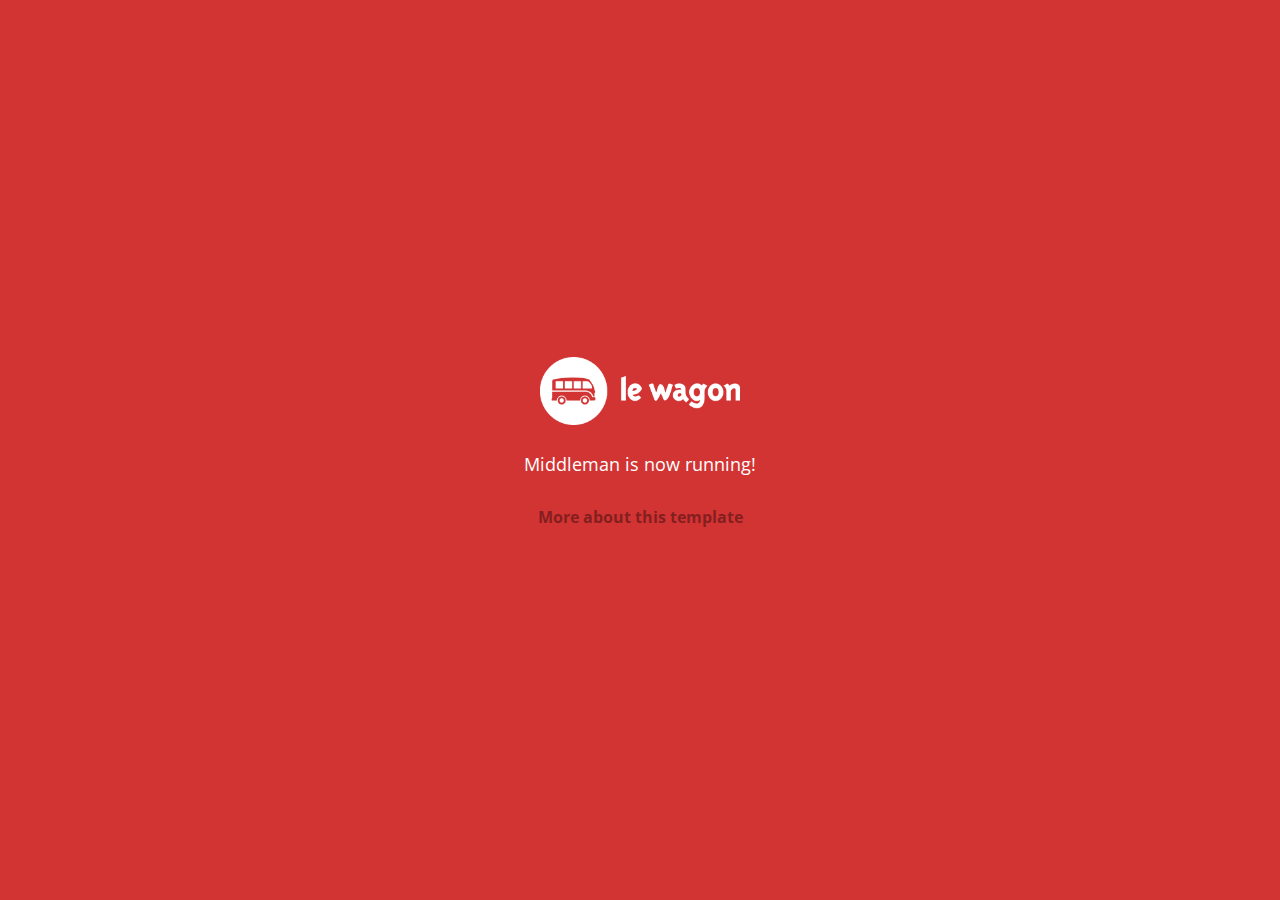
==== index.html @ 51706ca4 "Automated commit at 2018-02-12 03:40:46 UTC by middleman-deploy 2.0.0-alpha" ====
<!doctype html>
<html>
  <head>
    <meta charset="utf-8">
    <meta http-equiv="x-ua-compatible" content="ie=edge">
    <meta name="viewport"
          content="width=device-width, initial-scale=1, shrink-to-fit=no">
    <!-- Use the title from a page's frontmatter if it has one -->
    <title>Le Wagon - Middleman</title>
    <link href="stylesheets/application-3c48b980.css" rel="stylesheet" />
    <script src="javascripts/application-93de88c9.js"></script>
    <link href="images/favicon-f15af148.png" rel="icon" type="image/png" />
  </head>
  <body>
    <div id="home">
  <div class="home-content">
    <img src="images/logo-acc9c0ec.png" width="200" alt="Logo" />
    <p>
      Middleman is now running!
    </p>
    <p class="about">
      <a href="about.html">More about this template</a>
    </p>
  </div>
</div>

  </body>
</html>
---- stylesheets/application-3c48b980.css ----
@import url("https://fonts.googleapis.com/css?family=Open+Sans:400,300,700|Raleway:400,100,300,700,500");/*!
 * Bootstrap v3.3.7 (http://getbootstrap.com)
 * Copyright 2011-2016 Twitter, Inc.
 * Licensed under MIT (https://github.com/twbs/bootstrap/blob/master/LICENSE)
 *//*! normalize.css v3.0.3 | MIT License | github.com/necolas/normalize.css */html{font-family:sans-serif;-ms-text-size-adjust:100%;-webkit-text-size-adjust:100%}body{margin:0}article,aside,details,figcaption,figure,footer,header,hgroup,main,menu,nav,section,summary{display:block}audio,canvas,progress,video{display:inline-block;vertical-align:baseline}audio:not([controls]){display:none;height:0}[hidden],template{display:none}a{background-color:transparent}a:active,a:hover{outline:0}abbr[title]{border-bottom:1px dotted}b,strong{font-weight:bold}dfn{font-style:italic}h1{font-size:2em;margin:0.67em 0}mark{background:#ff0;color:#000}small{font-size:80%}sub,sup{font-size:75%;line-height:0;position:relative;vertical-align:baseline}sup{top:-0.5em}sub{bottom:-0.25em}img{border:0}svg:not(:root){overflow:hidden}figure{margin:1em 40px}hr{-webkit-box-sizing:content-box;box-sizing:content-box;height:0}pre{overflow:auto}code,kbd,pre,samp{font-family:monospace, monospace;font-size:1em}button,input,optgroup,select,textarea{color:inherit;font:inherit;margin:0}button{overflow:visible}button,select{text-transform:none}button,html input[type="button"],input[type="reset"],input[type="submit"]{-webkit-appearance:button;cursor:pointer}button[disabled],html input[disabled]{cursor:default}button::-moz-focus-inner,input::-moz-focus-inner{border:0;padding:0}input{line-height:normal}input[type="checkbox"],input[type="radio"]{-webkit-box-sizing:border-box;box-sizing:border-box;padding:0}input[type="number"]::-webkit-inner-spin-button,input[type="number"]::-webkit-outer-spin-button{height:auto}input[type="search"]{-webkit-appearance:textfield;-webkit-box-sizing:content-box;box-sizing:content-box}input[type="search"]::-webkit-search-cancel-button,input[type="search"]::-webkit-search-decoration{-webkit-appearance:none}fieldset{border:1px solid #c0c0c0;margin:0 2px;padding:0.35em 0.625em 0.75em}legend{border:0;padding:0}textarea{overflow:auto}optgroup{font-weight:bold}table{border-collapse:collapse;border-spacing:0}td,th{padding:0}/*! Source: https://github.com/h5bp/html5-boilerplate/blob/master/src/css/main.css */@media print{*,*:before,*:after{background:transparent !important;color:#000 !important;-webkit-box-shadow:none !important;box-shadow:none !important;text-shadow:none !important}a,a:visited{text-decoration:underline}a[href]:after{content:" (" attr(href) ")"}abbr[title]:after{content:" (" attr(title) ")"}a[href^="#"]:after,a[href^="javascript:"]:after{content:""}pre,blockquote{border:1px solid #999;page-break-inside:avoid}thead{display:table-header-group}tr,img{page-break-inside:avoid}img{max-width:100% !important}p,h2,h3{orphans:3;widows:3}h2,h3{page-break-after:avoid}.navbar{display:none}.btn>.caret,.dropup>.btn>.caret{border-top-color:#000 !important}.label{border:1px solid #000}.table{border-collapse:collapse !important}.table td,.table th{background-color:#fff !important}.table-bordered th,.table-bordered td{border:1px solid #ddd !important}}@font-face{font-family:'Glyphicons Halflings';src:url("../assets/bootstrap/glyphicons-halflings-regular-86b6f62b.eot");src:url("../assets/bootstrap/glyphicons-halflings-regular-86b6f62b.eot?#iefix") format("embedded-opentype"),url("../assets/bootstrap/glyphicons-halflings-regular-ca35b697.woff2") format("woff2"),url("../assets/bootstrap/glyphicons-halflings-regular-278e49a8.woff") format("woff"),url("../assets/bootstrap/glyphicons-halflings-regular-44bc1850.ttf") format("truetype"),url("../assets/bootstrap/glyphicons-halflings-regular-de51a849.svg#glyphicons_halflingsregular") format("svg")}.glyphicon{position:relative;top:1px;display:inline-block;font-family:'Glyphicons Halflings';font-style:normal;font-weight:normal;line-height:1;-webkit-font-smoothing:antialiased;-moz-osx-font-smoothing:grayscale}.glyphicon-asterisk:before{content:"\002a"}.glyphicon-plus:before{content:"\002b"}.glyphicon-euro:before,.glyphicon-eur:before{content:"\20ac"}.glyphicon-minus:before{content:"\2212"}.glyphicon-cloud:before{content:"\2601"}.glyphicon-envelope:before{content:"\2709"}.glyphicon-pencil:before{content:"\270f"}.glyphicon-glass:before{content:"\e001"}.glyphicon-music:before{content:"\e002"}.glyphicon-search:before{content:"\e003"}.glyphicon-heart:before{content:"\e005"}.glyphicon-star:before{content:"\e006"}.glyphicon-star-empty:before{content:"\e007"}.glyphicon-user:before{content:"\e008"}.glyphicon-film:before{content:"\e009"}.glyphicon-th-large:before{content:"\e010"}.glyphicon-th:before{content:"\e011"}.glyphicon-th-list:before{content:"\e012"}.glyphicon-ok:before{content:"\e013"}.glyphicon-remove:before{content:"\e014"}.glyphicon-zoom-in:before{content:"\e015"}.glyphicon-zoom-out:before{content:"\e016"}.glyphicon-off:before{content:"\e017"}.glyphicon-signal:before{content:"\e018"}.glyphicon-cog:before{content:"\e019"}.glyphicon-trash:before{content:"\e020"}.glyphicon-home:before{content:"\e021"}.glyphicon-file:before{content:"\e022"}.glyphicon-time:before{content:"\e023"}.glyphicon-road:before{content:"\e024"}.glyphicon-download-alt:before{content:"\e025"}.glyphicon-download:before{content:"\e026"}.glyphicon-upload:before{content:"\e027"}.glyphicon-inbox:before{content:"\e028"}.glyphicon-play-circle:before{content:"\e029"}.glyphicon-repeat:before{content:"\e030"}.glyphicon-refresh:before{content:"\e031"}.glyphicon-list-alt:before{content:"\e032"}.glyphicon-lock:before{content:"\e033"}.glyphicon-flag:before{content:"\e034"}.glyphicon-headphones:before{content:"\e035"}.glyphicon-volume-off:before{content:"\e036"}.glyphicon-volume-down:before{content:"\e037"}.glyphicon-volume-up:before{content:"\e038"}.glyphicon-qrcode:before{content:"\e039"}.glyphicon-barcode:before{content:"\e040"}.glyphicon-tag:before{content:"\e041"}.glyphicon-tags:before{content:"\e042"}.glyphicon-book:before{content:"\e043"}.glyphicon-bookmark:before{content:"\e044"}.glyphicon-print:before{content:"\e045"}.glyphicon-camera:before{content:"\e046"}.glyphicon-font:before{content:"\e047"}.glyphicon-bold:before{content:"\e048"}.glyphicon-italic:before{content:"\e049"}.glyphicon-text-height:before{content:"\e050"}.glyphicon-text-width:before{content:"\e051"}.glyphicon-align-left:before{content:"\e052"}.glyphicon-align-center:before{content:"\e053"}.glyphicon-align-right:before{content:"\e054"}.glyphicon-align-justify:before{content:"\e055"}.glyphicon-list:before{content:"\e056"}.glyphicon-indent-left:before{content:"\e057"}.glyphicon-indent-right:before{content:"\e058"}.glyphicon-facetime-video:before{content:"\e059"}.glyphicon-picture:before{content:"\e060"}.glyphicon-map-marker:before{content:"\e062"}.glyphicon-adjust:before{content:"\e063"}.glyphicon-tint:before{content:"\e064"}.glyphicon-edit:before{content:"\e065"}.glyphicon-share:before{content:"\e066"}.glyphicon-check:before{content:"\e067"}.glyphicon-move:before{content:"\e068"}.glyphicon-step-backward:before{content:"\e069"}.glyphicon-fast-backward:before{content:"\e070"}.glyphicon-backward:before{content:"\e071"}.glyphicon-play:before{content:"\e072"}.glyphicon-pause:before{content:"\e073"}.glyphicon-stop:before{content:"\e074"}.glyphicon-forward:before{content:"\e075"}.glyphicon-fast-forward:before{content:"\e076"}.glyphicon-step-forward:before{content:"\e077"}.glyphicon-eject:before{content:"\e078"}.glyphicon-chevron-left:before{content:"\e079"}.glyphicon-chevron-right:before{content:"\e080"}.glyphicon-plus-sign:before{content:"\e081"}.glyphicon-minus-sign:before{content:"\e082"}.glyphicon-remove-sign:before{content:"\e083"}.glyphicon-ok-sign:before{content:"\e084"}.glyphicon-question-sign:before{content:"\e085"}.glyphicon-info-sign:before{content:"\e086"}.glyphicon-screenshot:before{content:"\e087"}.glyphicon-remove-circle:before{content:"\e088"}.glyphicon-ok-circle:before{content:"\e089"}.glyphicon-ban-circle:before{content:"\e090"}.glyphicon-arrow-left:before{content:"\e091"}.glyphicon-arrow-right:before{content:"\e092"}.glyphicon-arrow-up:before{content:"\e093"}.glyphicon-arrow-down:before{content:"\e094"}.glyphicon-share-alt:before{content:"\e095"}.glyphicon-resize-full:before{content:"\e096"}.glyphicon-resize-small:before{content:"\e097"}.glyphicon-exclamation-sign:before{content:"\e101"}.glyphicon-gift:before{content:"\e102"}.glyphicon-leaf:before{content:"\e103"}.glyphicon-fire:before{content:"\e104"}.glyphicon-eye-open:before{content:"\e105"}.glyphicon-eye-close:before{content:"\e106"}.glyphicon-warning-sign:before{content:"\e107"}.glyphicon-plane:before{content:"\e108"}.glyphicon-calendar:before{content:"\e109"}.glyphicon-random:before{content:"\e110"}.glyphicon-comment:before{content:"\e111"}.glyphicon-magnet:before{content:"\e112"}.glyphicon-chevron-up:before{content:"\e113"}.glyphicon-chevron-down:before{content:"\e114"}.glyphicon-retweet:before{content:"\e115"}.glyphicon-shopping-cart:before{content:"\e116"}.glyphicon-folder-close:before{content:"\e117"}.glyphicon-folder-open:before{content:"\e118"}.glyphicon-resize-vertical:before{content:"\e119"}.glyphicon-resize-horizontal:before{content:"\e120"}.glyphicon-hdd:before{content:"\e121"}.glyphicon-bullhorn:before{content:"\e122"}.glyphicon-bell:before{content:"\e123"}.glyphicon-certificate:before{content:"\e124"}.glyphicon-thumbs-up:before{content:"\e125"}.glyphicon-thumbs-down:before{content:"\e126"}.glyphicon-hand-right:before{content:"\e127"}.glyphicon-hand-left:before{content:"\e128"}.glyphicon-hand-up:before{content:"\e129"}.glyphicon-hand-down:before{content:"\e130"}.glyphicon-circle-arrow-right:before{content:"\e131"}.glyphicon-circle-arrow-left:before{content:"\e132"}.glyphicon-circle-arrow-up:before{content:"\e133"}.glyphicon-circle-arrow-down:before{content:"\e134"}.glyphicon-globe:before{content:"\e135"}.glyphicon-wrench:before{content:"\e136"}.glyphicon-tasks:before{content:"\e137"}.glyphicon-filter:before{content:"\e138"}.glyphicon-briefcase:before{content:"\e139"}.glyphicon-fullscreen:before{content:"\e140"}.glyphicon-dashboard:before{content:"\e141"}.glyphicon-paperclip:before{content:"\e142"}.glyphicon-heart-empty:before{content:"\e143"}.glyphicon-link:before{content:"\e144"}.glyphicon-phone:before{content:"\e145"}.glyphicon-pushpin:before{content:"\e146"}.glyphicon-usd:before{content:"\e148"}.glyphicon-gbp:before{content:"\e149"}.glyphicon-sort:before{content:"\e150"}.glyphicon-sort-by-alphabet:before{content:"\e151"}.glyphicon-sort-by-alphabet-alt:before{content:"\e152"}.glyphicon-sort-by-order:before{content:"\e153"}.glyphicon-sort-by-order-alt:before{content:"\e154"}.glyphicon-sort-by-attributes:before{content:"\e155"}.glyphicon-sort-by-attributes-alt:before{content:"\e156"}.glyphicon-unchecked:before{content:"\e157"}.glyphicon-expand:before{content:"\e158"}.glyphicon-collapse-down:before{content:"\e159"}.glyphicon-collapse-up:before{content:"\e160"}.glyphicon-log-in:before{content:"\e161"}.glyphicon-flash:before{content:"\e162"}.glyphicon-log-out:before{content:"\e163"}.glyphicon-new-window:before{content:"\e164"}.glyphicon-record:before{content:"\e165"}.glyphicon-save:before{content:"\e166"}.glyphicon-open:before{content:"\e167"}.glyphicon-saved:before{content:"\e168"}.glyphicon-import:before{content:"\e169"}.glyphicon-export:before{content:"\e170"}.glyphicon-send:before{content:"\e171"}.glyphicon-floppy-disk:before{content:"\e172"}.glyphicon-floppy-saved:before{content:"\e173"}.glyphicon-floppy-remove:before{content:"\e174"}.glyphicon-floppy-save:before{content:"\e175"}.glyphicon-floppy-open:before{content:"\e176"}.glyphicon-credit-card:before{content:"\e177"}.glyphicon-transfer:before{content:"\e178"}.glyphicon-cutlery:before{content:"\e179"}.glyphicon-header:before{content:"\e180"}.glyphicon-compressed:before{content:"\e181"}.glyphicon-earphone:before{content:"\e182"}.glyphicon-phone-alt:before{content:"\e183"}.glyphicon-tower:before{content:"\e184"}.glyphicon-stats:before{content:"\e185"}.glyphicon-sd-video:before{content:"\e186"}.glyphicon-hd-video:before{content:"\e187"}.glyphicon-subtitles:before{content:"\e188"}.glyphicon-sound-stereo:before{content:"\e189"}.glyphicon-sound-dolby:before{content:"\e190"}.glyphicon-sound-5-1:before{content:"\e191"}.glyphicon-sound-6-1:before{content:"\e192"}.glyphicon-sound-7-1:before{content:"\e193"}.glyphicon-copyright-mark:before{content:"\e194"}.glyphicon-registration-mark:before{content:"\e195"}.glyphicon-cloud-download:before{content:"\e197"}.glyphicon-cloud-upload:before{content:"\e198"}.glyphicon-tree-conifer:before{content:"\e199"}.glyphicon-tree-deciduous:before{content:"\e200"}.glyphicon-cd:before{content:"\e201"}.glyphicon-save-file:before{content:"\e202"}.glyphicon-open-file:before{content:"\e203"}.glyphicon-level-up:before{content:"\e204"}.glyphicon-copy:before{content:"\e205"}.glyphicon-paste:before{content:"\e206"}.glyphicon-alert:before{content:"\e209"}.glyphicon-equalizer:before{content:"\e210"}.glyphicon-king:before{content:"\e211"}.glyphicon-queen:before{content:"\e212"}.glyphicon-pawn:before{content:"\e213"}.glyphicon-bishop:before{content:"\e214"}.glyphicon-knight:before{content:"\e215"}.glyphicon-baby-formula:before{content:"\e216"}.glyphicon-tent:before{content:"\26fa"}.glyphicon-blackboard:before{content:"\e218"}.glyphicon-bed:before{content:"\e219"}.glyphicon-apple:before{content:"\f8ff"}.glyphicon-erase:before{content:"\e221"}.glyphicon-hourglass:before{content:"\231b"}.glyphicon-lamp:before{content:"\e223"}.glyphicon-duplicate:before{content:"\e224"}.glyphicon-piggy-bank:before{content:"\e225"}.glyphicon-scissors:before{content:"\e226"}.glyphicon-bitcoin:before{content:"\e227"}.glyphicon-btc:before{content:"\e227"}.glyphicon-xbt:before{content:"\e227"}.glyphicon-yen:before{content:"\00a5"}.glyphicon-jpy:before{content:"\00a5"}.glyphicon-ruble:before{content:"\20bd"}.glyphicon-rub:before{content:"\20bd"}.glyphicon-scale:before{content:"\e230"}.glyphicon-ice-lolly:before{content:"\e231"}.glyphicon-ice-lolly-tasted:before{content:"\e232"}.glyphicon-education:before{content:"\e233"}.glyphicon-option-horizontal:before{content:"\e234"}.glyphicon-option-vertical:before{content:"\e235"}.glyphicon-menu-hamburger:before{content:"\e236"}.glyphicon-modal-window:before{content:"\e237"}.glyphicon-oil:before{content:"\e238"}.glyphicon-grain:before{content:"\e239"}.glyphicon-sunglasses:before{content:"\e240"}.glyphicon-text-size:before{content:"\e241"}.glyphicon-text-color:before{content:"\e242"}.glyphicon-text-background:before{content:"\e243"}.glyphicon-object-align-top:before{content:"\e244"}.glyphicon-object-align-bottom:before{content:"\e245"}.glyphicon-object-align-horizontal:before{content:"\e246"}.glyphicon-object-align-left:before{content:"\e247"}.glyphicon-object-align-vertical:before{content:"\e248"}.glyphicon-object-align-right:before{content:"\e249"}.glyphicon-triangle-right:before{content:"\e250"}.glyphicon-triangle-left:before{content:"\e251"}.glyphicon-triangle-bottom:before{content:"\e252"}.glyphicon-triangle-top:before{content:"\e253"}.glyphicon-console:before{content:"\e254"}.glyphicon-superscript:before{content:"\e255"}.glyphicon-subscript:before{content:"\e256"}.glyphicon-menu-left:before{content:"\e257"}.glyphicon-menu-right:before{content:"\e258"}.glyphicon-menu-down:before{content:"\e259"}.glyphicon-menu-up:before{content:"\e260"}*{-webkit-box-sizing:border-box;box-sizing:border-box}*:before,*:after{-webkit-box-sizing:border-box;box-sizing:border-box}html{font-size:10px;-webkit-tap-highlight-color:transparent}body{font-family:"Open Sans", "Helvetica", "sans-serif";font-size:18px;line-height:1.42857143;color:#333333;background-color:#F4F4F4}input,button,select,textarea{font-family:inherit;font-size:inherit;line-height:inherit}a{color:#469AE0;text-decoration:none}a:hover,a:focus{color:#1f74ba;text-decoration:underline}a:focus{outline:5px auto -webkit-focus-ring-color;outline-offset:-2px}figure{margin:0}img{vertical-align:middle}.img-responsive{display:block;max-width:100%;height:auto}.img-rounded{border-radius:2px}.img-thumbnail{padding:4px;line-height:1.42857143;background-color:#F4F4F4;border:1px solid #ddd;border-radius:2px;-webkit-transition:all 0.2s ease-in-out;transition:all 0.2s ease-in-out;display:inline-block;max-width:100%;height:auto}.img-circle{border-radius:50%}hr{margin-top:25px;margin-bottom:25px;border:0;border-top:1px solid #eeeeee}.sr-only{position:absolute;width:1px;height:1px;margin:-1px;padding:0;overflow:hidden;clip:rect(0, 0, 0, 0);border:0}.sr-only-focusable:active,.sr-only-focusable:focus{position:static;width:auto;height:auto;margin:0;overflow:visible;clip:auto}[role="button"]{cursor:pointer}h1,h2,h3,h4,h5,h6,.h1,.h2,.h3,.h4,.h5,.h6{font-family:"Raleway", "Helvetica", "sans-serif";font-weight:500;line-height:1.1;color:inherit}h1 small,h1 .small,h2 small,h2 .small,h3 small,h3 .small,h4 small,h4 .small,h5 small,h5 .small,h6 small,h6 .small,.h1 small,.h1 .small,.h2 small,.h2 .small,.h3 small,.h3 .small,.h4 small,.h4 .small,.h5 small,.h5 .small,.h6 small,.h6 .small{font-weight:normal;line-height:1;color:#777777}h1,.h1,h2,.h2,h3,.h3{margin-top:25px;margin-bottom:12.5px}h1 small,h1 .small,.h1 small,.h1 .small,h2 small,h2 .small,.h2 small,.h2 .small,h3 small,h3 .small,.h3 small,.h3 .small{font-size:65%}h4,.h4,h5,.h5,h6,.h6{margin-top:12.5px;margin-bottom:12.5px}h4 small,h4 .small,.h4 small,.h4 .small,h5 small,h5 .small,.h5 small,.h5 .small,h6 small,h6 .small,.h6 small,.h6 .small{font-size:75%}h1,.h1{font-size:46px}h2,.h2{font-size:38px}h3,.h3{font-size:31px}h4,.h4{font-size:23px}h5,.h5{font-size:18px}h6,.h6{font-size:16px}p{margin:0 0 12.5px}.lead{margin-bottom:25px;font-size:20px;font-weight:300;line-height:1.4}@media (min-width: 768px){.lead{font-size:27px}}small,.small{font-size:88%}mark,.mark{background-color:#fcf8e3;padding:.2em}.text-left{text-align:left}.text-right{text-align:right}.text-center{text-align:center}.text-justify{text-align:justify}.text-nowrap{white-space:nowrap}.text-lowercase{text-transform:lowercase}.text-uppercase,.initialism{text-transform:uppercase}.text-capitalize{text-transform:capitalize}.text-muted{color:#777777}.text-primary{color:#469AE0}a.text-primary:hover,a.text-primary:focus{color:#2381d0}.text-success{color:#3c763d}a.text-success:hover,a.text-success:focus{color:#2b542c}.text-info{color:#31708f}a.text-info:hover,a.text-info:focus{color:#245269}.text-warning{color:#8a6d3b}a.text-warning:hover,a.text-warning:focus{color:#66512c}.text-danger{color:#a94442}a.text-danger:hover,a.text-danger:focus{color:#843534}.bg-primary{color:#fff}.bg-primary{background-color:#469AE0}a.bg-primary:hover,a.bg-primary:focus{background-color:#2381d0}.bg-success{background-color:#dff0d8}a.bg-success:hover,a.bg-success:focus{background-color:#c1e2b3}.bg-info{background-color:#d9edf7}a.bg-info:hover,a.bg-info:focus{background-color:#afd9ee}.bg-warning{background-color:#fcf8e3}a.bg-warning:hover,a.bg-warning:focus{background-color:#f7ecb5}.bg-danger{background-color:#f2dede}a.bg-danger:hover,a.bg-danger:focus{background-color:#e4b9b9}.page-header{padding-bottom:11.5px;margin:50px 0 25px;border-bottom:1px solid #eeeeee}ul,ol{margin-top:0;margin-bottom:12.5px}ul ul,ul ol,ol ul,ol ol{margin-bottom:0}.list-unstyled{padding-left:0;list-style:none}.list-inline{padding-left:0;list-style:none;margin-left:-5px}.list-inline>li{display:inline-block;padding-left:5px;padding-right:5px}dl{margin-top:0;margin-bottom:25px}dt,dd{line-height:1.42857143}dt{font-weight:bold}dd{margin-left:0}.dl-horizontal dd:before,.dl-horizontal dd:after{content:" ";display:table}.dl-horizontal dd:after{clear:both}@media (min-width: 768px){.dl-horizontal dt{float:left;width:160px;clear:left;text-align:right;overflow:hidden;text-overflow:ellipsis;white-space:nowrap}.dl-horizontal dd{margin-left:180px}}abbr[title],abbr[data-original-title]{cursor:help;border-bottom:1px dotted #777777}.initialism{font-size:90%}blockquote{padding:12.5px 25px;margin:0 0 25px;font-size:22.5px;border-left:5px solid #eeeeee}blockquote p:last-child,blockquote ul:last-child,blockquote ol:last-child{margin-bottom:0}blockquote footer,blockquote small,blockquote .small{display:block;font-size:80%;line-height:1.42857143;color:#777777}blockquote footer:before,blockquote small:before,blockquote .small:before{content:'\2014 \00A0'}.blockquote-reverse,blockquote.pull-right{padding-right:15px;padding-left:0;border-right:5px solid #eeeeee;border-left:0;text-align:right}.blockquote-reverse footer:before,.blockquote-reverse small:before,.blockquote-reverse .small:before,blockquote.pull-right footer:before,blockquote.pull-right small:before,blockquote.pull-right .small:before{content:''}.blockquote-reverse footer:after,.blockquote-reverse small:after,.blockquote-reverse .small:after,blockquote.pull-right footer:after,blockquote.pull-right small:after,blockquote.pull-right .small:after{content:'\00A0 \2014'}address{margin-bottom:25px;font-style:normal;line-height:1.42857143}code,kbd,pre,samp{font-family:Menlo, Monaco, Consolas, "Courier New", monospace}code{padding:2px 4px;font-size:90%;color:#c7254e;background-color:#f9f2f4;border-radius:2px}kbd{padding:2px 4px;font-size:90%;color:#fff;background-color:#333;border-radius:2px;-webkit-box-shadow:inset 0 -1px 0 rgba(0,0,0,0.25);box-shadow:inset 0 -1px 0 rgba(0,0,0,0.25)}kbd kbd{padding:0;font-size:100%;font-weight:bold;-webkit-box-shadow:none;box-shadow:none}pre{display:block;padding:12px;margin:0 0 12.5px;font-size:17px;line-height:1.42857143;word-break:break-all;word-wrap:break-word;color:#333333;background-color:#f5f5f5;border:1px solid #ccc;border-radius:2px}pre code{padding:0;font-size:inherit;color:inherit;white-space:pre-wrap;background-color:transparent;border-radius:0}.pre-scrollable{max-height:340px;overflow-y:scroll}.container{margin-right:auto;margin-left:auto;padding-left:15px;padding-right:15px}.container:before,.container:after{content:" ";display:table}.container:after{clear:both}@media (min-width: 768px){.container{width:750px}}@media (min-width: 992px){.container{width:970px}}@media (min-width: 1200px){.container{width:1170px}}.container-fluid{margin-right:auto;margin-left:auto;padding-left:15px;padding-right:15px}.container-fluid:before,.container-fluid:after{content:" ";display:table}.container-fluid:after{clear:both}.row{margin-left:-15px;margin-right:-15px}.row:before,.row:after{content:" ";display:table}.row:after{clear:both}.col-xs-1,.col-sm-1,.col-md-1,.col-lg-1,.col-xs-2,.col-sm-2,.col-md-2,.col-lg-2,.col-xs-3,.col-sm-3,.col-md-3,.col-lg-3,.col-xs-4,.col-sm-4,.col-md-4,.col-lg-4,.col-xs-5,.col-sm-5,.col-md-5,.col-lg-5,.col-xs-6,.col-sm-6,.col-md-6,.col-lg-6,.col-xs-7,.col-sm-7,.col-md-7,.col-lg-7,.col-xs-8,.col-sm-8,.col-md-8,.col-lg-8,.col-xs-9,.col-sm-9,.col-md-9,.col-lg-9,.col-xs-10,.col-sm-10,.col-md-10,.col-lg-10,.col-xs-11,.col-sm-11,.col-md-11,.col-lg-11,.col-xs-12,.col-sm-12,.col-md-12,.col-lg-12{position:relative;min-height:1px;padding-left:15px;padding-right:15px}.col-xs-1,.col-xs-2,.col-xs-3,.col-xs-4,.col-xs-5,.col-xs-6,.col-xs-7,.col-xs-8,.col-xs-9,.col-xs-10,.col-xs-11,.col-xs-12{float:left}.col-xs-1{width:8.33333333%}.col-xs-2{width:16.66666667%}.col-xs-3{width:25%}.col-xs-4{width:33.33333333%}.col-xs-5{width:41.66666667%}.col-xs-6{width:50%}.col-xs-7{width:58.33333333%}.col-xs-8{width:66.66666667%}.col-xs-9{width:75%}.col-xs-10{width:83.33333333%}.col-xs-11{width:91.66666667%}.col-xs-12{width:100%}.col-xs-pull-0{right:auto}.col-xs-pull-1{right:8.33333333%}.col-xs-pull-2{right:16.66666667%}.col-xs-pull-3{right:25%}.col-xs-pull-4{right:33.33333333%}.col-xs-pull-5{right:41.66666667%}.col-xs-pull-6{right:50%}.col-xs-pull-7{right:58.33333333%}.col-xs-pull-8{right:66.66666667%}.col-xs-pull-9{right:75%}.col-xs-pull-10{right:83.33333333%}.col-xs-pull-11{right:91.66666667%}.col-xs-pull-12{right:100%}.col-xs-push-0{left:auto}.col-xs-push-1{left:8.33333333%}.col-xs-push-2{left:16.66666667%}.col-xs-push-3{left:25%}.col-xs-push-4{left:33.33333333%}.col-xs-push-5{left:41.66666667%}.col-xs-push-6{left:50%}.col-xs-push-7{left:58.33333333%}.col-xs-push-8{left:66.66666667%}.col-xs-push-9{left:75%}.col-xs-push-10{left:83.33333333%}.col-xs-push-11{left:91.66666667%}.col-xs-push-12{left:100%}.col-xs-offset-0{margin-left:0%}.col-xs-offset-1{margin-left:8.33333333%}.col-xs-offset-2{margin-left:16.66666667%}.col-xs-offset-3{margin-left:25%}.col-xs-offset-4{margin-left:33.33333333%}.col-xs-offset-5{margin-left:41.66666667%}.col-xs-offset-6{margin-left:50%}.col-xs-offset-7{margin-left:58.33333333%}.col-xs-offset-8{margin-left:66.66666667%}.col-xs-offset-9{margin-left:75%}.col-xs-offset-10{margin-left:83.33333333%}.col-xs-offset-11{margin-left:91.66666667%}.col-xs-offset-12{margin-left:100%}@media (min-width: 768px){.col-sm-1,.col-sm-2,.col-sm-3,.col-sm-4,.col-sm-5,.col-sm-6,.col-sm-7,.col-sm-8,.col-sm-9,.col-sm-10,.col-sm-11,.col-sm-12{float:left}.col-sm-1{width:8.33333333%}.col-sm-2{width:16.66666667%}.col-sm-3{width:25%}.col-sm-4{width:33.33333333%}.col-sm-5{width:41.66666667%}.col-sm-6{width:50%}.col-sm-7{width:58.33333333%}.col-sm-8{width:66.66666667%}.col-sm-9{width:75%}.col-sm-10{width:83.33333333%}.col-sm-11{width:91.66666667%}.col-sm-12{width:100%}.col-sm-pull-0{right:auto}.col-sm-pull-1{right:8.33333333%}.col-sm-pull-2{right:16.66666667%}.col-sm-pull-3{right:25%}.col-sm-pull-4{right:33.33333333%}.col-sm-pull-5{right:41.66666667%}.col-sm-pull-6{right:50%}.col-sm-pull-7{right:58.33333333%}.col-sm-pull-8{right:66.66666667%}.col-sm-pull-9{right:75%}.col-sm-pull-10{right:83.33333333%}.col-sm-pull-11{right:91.66666667%}.col-sm-pull-12{right:100%}.col-sm-push-0{left:auto}.col-sm-push-1{left:8.33333333%}.col-sm-push-2{left:16.66666667%}.col-sm-push-3{left:25%}.col-sm-push-4{left:33.33333333%}.col-sm-push-5{left:41.66666667%}.col-sm-push-6{left:50%}.col-sm-push-7{left:58.33333333%}.col-sm-push-8{left:66.66666667%}.col-sm-push-9{left:75%}.col-sm-push-10{left:83.33333333%}.col-sm-push-11{left:91.66666667%}.col-sm-push-12{left:100%}.col-sm-offset-0{margin-left:0%}.col-sm-offset-1{margin-left:8.33333333%}.col-sm-offset-2{margin-left:16.66666667%}.col-sm-offset-3{margin-left:25%}.col-sm-offset-4{margin-left:33.33333333%}.col-sm-offset-5{margin-left:41.66666667%}.col-sm-offset-6{margin-left:50%}.col-sm-offset-7{margin-left:58.33333333%}.col-sm-offset-8{margin-left:66.66666667%}.col-sm-offset-9{margin-left:75%}.col-sm-offset-10{margin-left:83.33333333%}.col-sm-offset-11{margin-left:91.66666667%}.col-sm-offset-12{margin-left:100%}}@media (min-width: 992px){.col-md-1,.col-md-2,.col-md-3,.col-md-4,.col-md-5,.col-md-6,.col-md-7,.col-md-8,.col-md-9,.col-md-10,.col-md-11,.col-md-12{float:left}.col-md-1{width:8.33333333%}.col-md-2{width:16.66666667%}.col-md-3{width:25%}.col-md-4{width:33.33333333%}.col-md-5{width:41.66666667%}.col-md-6{width:50%}.col-md-7{width:58.33333333%}.col-md-8{width:66.66666667%}.col-md-9{width:75%}.col-md-10{width:83.33333333%}.col-md-11{width:91.66666667%}.col-md-12{width:100%}.col-md-pull-0{right:auto}.col-md-pull-1{right:8.33333333%}.col-md-pull-2{right:16.66666667%}.col-md-pull-3{right:25%}.col-md-pull-4{right:33.33333333%}.col-md-pull-5{right:41.66666667%}.col-md-pull-6{right:50%}.col-md-pull-7{right:58.33333333%}.col-md-pull-8{right:66.66666667%}.col-md-pull-9{right:75%}.col-md-pull-10{right:83.33333333%}.col-md-pull-11{right:91.66666667%}.col-md-pull-12{right:100%}.col-md-push-0{left:auto}.col-md-push-1{left:8.33333333%}.col-md-push-2{left:16.66666667%}.col-md-push-3{left:25%}.col-md-push-4{left:33.33333333%}.col-md-push-5{left:41.66666667%}.col-md-push-6{left:50%}.col-md-push-7{left:58.33333333%}.col-md-push-8{left:66.66666667%}.col-md-push-9{left:75%}.col-md-push-10{left:83.33333333%}.col-md-push-11{left:91.66666667%}.col-md-push-12{left:100%}.col-md-offset-0{margin-left:0%}.col-md-offset-1{margin-left:8.33333333%}.col-md-offset-2{margin-left:16.66666667%}.col-md-offset-3{margin-left:25%}.col-md-offset-4{margin-left:33.33333333%}.col-md-offset-5{margin-left:41.66666667%}.col-md-offset-6{margin-left:50%}.col-md-offset-7{margin-left:58.33333333%}.col-md-offset-8{margin-left:66.66666667%}.col-md-offset-9{margin-left:75%}.col-md-offset-10{margin-left:83.33333333%}.col-md-offset-11{margin-left:91.66666667%}.col-md-offset-12{margin-left:100%}}@media (min-width: 1200px){.col-lg-1,.col-lg-2,.col-lg-3,.col-lg-4,.col-lg-5,.col-lg-6,.col-lg-7,.col-lg-8,.col-lg-9,.col-lg-10,.col-lg-11,.col-lg-12{float:left}.col-lg-1{width:8.33333333%}.col-lg-2{width:16.66666667%}.col-lg-3{width:25%}.col-lg-4{width:33.33333333%}.col-lg-5{width:41.66666667%}.col-lg-6{width:50%}.col-lg-7{width:58.33333333%}.col-lg-8{width:66.66666667%}.col-lg-9{width:75%}.col-lg-10{width:83.33333333%}.col-lg-11{width:91.66666667%}.col-lg-12{width:100%}.col-lg-pull-0{right:auto}.col-lg-pull-1{right:8.33333333%}.col-lg-pull-2{right:16.66666667%}.col-lg-pull-3{right:25%}.col-lg-pull-4{right:33.33333333%}.col-lg-pull-5{right:41.66666667%}.col-lg-pull-6{right:50%}.col-lg-pull-7{right:58.33333333%}.col-lg-pull-8{right:66.66666667%}.col-lg-pull-9{right:75%}.col-lg-pull-10{right:83.33333333%}.col-lg-pull-11{right:91.66666667%}.col-lg-pull-12{right:100%}.col-lg-push-0{left:auto}.col-lg-push-1{left:8.33333333%}.col-lg-push-2{left:16.66666667%}.col-lg-push-3{left:25%}.col-lg-push-4{left:33.33333333%}.col-lg-push-5{left:41.66666667%}.col-lg-push-6{left:50%}.col-lg-push-7{left:58.33333333%}.col-lg-push-8{left:66.66666667%}.col-lg-push-9{left:75%}.col-lg-push-10{left:83.33333333%}.col-lg-push-11{left:91.66666667%}.col-lg-push-12{left:100%}.col-lg-offset-0{margin-left:0%}.col-lg-offset-1{margin-left:8.33333333%}.col-lg-offset-2{margin-left:16.66666667%}.col-lg-offset-3{margin-left:25%}.col-lg-offset-4{margin-left:33.33333333%}.col-lg-offset-5{margin-left:41.66666667%}.col-lg-offset-6{margin-left:50%}.col-lg-offset-7{margin-left:58.33333333%}.col-lg-offset-8{margin-left:66.66666667%}.col-lg-offset-9{margin-left:75%}.col-lg-offset-10{margin-left:83.33333333%}.col-lg-offset-11{margin-left:91.66666667%}.col-lg-offset-12{margin-left:100%}}table{background-color:transparent}caption{padding-top:8px;padding-bottom:8px;color:#777777;text-align:left}th{text-align:left}.table{width:100%;max-width:100%;margin-bottom:25px}.table>thead>tr>th,.table>thead>tr>td,.table>tbody>tr>th,.table>tbody>tr>td,.table>tfoot>tr>th,.table>tfoot>tr>td{padding:8px;line-height:1.42857143;vertical-align:top;border-top:1px solid #ddd}.table>thead>tr>th{vertical-align:bottom;border-bottom:2px solid #ddd}.table>caption+thead>tr:first-child>th,.table>caption+thead>tr:first-child>td,.table>colgroup+thead>tr:first-child>th,.table>colgroup+thead>tr:first-child>td,.table>thead:first-child>tr:first-child>th,.table>thead:first-child>tr:first-child>td{border-top:0}.table>tbody+tbody{border-top:2px solid #ddd}.table .table{background-color:#F4F4F4}.table-condensed>thead>tr>th,.table-condensed>thead>tr>td,.table-condensed>tbody>tr>th,.table-condensed>tbody>tr>td,.table-condensed>tfoot>tr>th,.table-condensed>tfoot>tr>td{padding:5px}.table-bordered{border:1px solid #ddd}.table-bordered>thead>tr>th,.table-bordered>thead>tr>td,.table-bordered>tbody>tr>th,.table-bordered>tbody>tr>td,.table-bordered>tfoot>tr>th,.table-bordered>tfoot>tr>td{border:1px solid #ddd}.table-bordered>thead>tr>th,.table-bordered>thead>tr>td{border-bottom-width:2px}.table-striped>tbody>tr:nth-of-type(odd){background-color:#f9f9f9}.table-hover>tbody>tr:hover{background-color:#f5f5f5}table col[class*="col-"]{position:static;float:none;display:table-column}table td[class*="col-"],table th[class*="col-"]{position:static;float:none;display:table-cell}.table>thead>tr>td.active,.table>thead>tr>th.active,.table>thead>tr.active>td,.table>thead>tr.active>th,.table>tbody>tr>td.active,.table>tbody>tr>th.active,.table>tbody>tr.active>td,.table>tbody>tr.active>th,.table>tfoot>tr>td.active,.table>tfoot>tr>th.active,.table>tfoot>tr.active>td,.table>tfoot>tr.active>th{background-color:#f5f5f5}.table-hover>tbody>tr>td.active:hover,.table-hover>tbody>tr>th.active:hover,.table-hover>tbody>tr.active:hover>td,.table-hover>tbody>tr:hover>.active,.table-hover>tbody>tr.active:hover>th{background-color:#e8e8e8}.table>thead>tr>td.success,.table>thead>tr>th.success,.table>thead>tr.success>td,.table>thead>tr.success>th,.table>tbody>tr>td.success,.table>tbody>tr>th.success,.table>tbody>tr.success>td,.table>tbody>tr.success>th,.table>tfoot>tr>td.success,.table>tfoot>tr>th.success,.table>tfoot>tr.success>td,.table>tfoot>tr.success>th{background-color:#dff0d8}.table-hover>tbody>tr>td.success:hover,.table-hover>tbody>tr>th.success:hover,.table-hover>tbody>tr.success:hover>td,.table-hover>tbody>tr:hover>.success,.table-hover>tbody>tr.success:hover>th{background-color:#d0e9c6}.table>thead>tr>td.info,.table>thead>tr>th.info,.table>thead>tr.info>td,.table>thead>tr.info>th,.table>tbody>tr>td.info,.table>tbody>tr>th.info,.table>tbody>tr.info>td,.table>tbody>tr.info>th,.table>tfoot>tr>td.info,.table>tfoot>tr>th.info,.table>tfoot>tr.info>td,.table>tfoot>tr.info>th{background-color:#d9edf7}.table-hover>tbody>tr>td.info:hover,.table-hover>tbody>tr>th.info:hover,.table-hover>tbody>tr.info:hover>td,.table-hover>tbody>tr:hover>.info,.table-hover>tbody>tr.info:hover>th{background-color:#c4e3f3}.table>thead>tr>td.warning,.table>thead>tr>th.warning,.table>thead>tr.warning>td,.table>thead>tr.warning>th,.table>tbody>tr>td.warning,.table>tbody>tr>th.warning,.table>tbody>tr.warning>td,.table>tbody>tr.warning>th,.table>tfoot>tr>td.warning,.table>tfoot>tr>th.warning,.table>tfoot>tr.warning>td,.table>tfoot>tr.warning>th{background-color:#fcf8e3}.table-hover>tbody>tr>td.warning:hover,.table-hover>tbody>tr>th.warning:hover,.table-hover>tbody>tr.warning:hover>td,.table-hover>tbody>tr:hover>.warning,.table-hover>tbody>tr.warning:hover>th{background-color:#faf2cc}.table>thead>tr>td.danger,.table>thead>tr>th.danger,.table>thead>tr.danger>td,.table>thead>tr.danger>th,.table>tbody>tr>td.danger,.table>tbody>tr>th.danger,.table>tbody>tr.danger>td,.table>tbody>tr.danger>th,.table>tfoot>tr>td.danger,.table>tfoot>tr>th.danger,.table>tfoot>tr.danger>td,.table>tfoot>tr.danger>th{background-color:#f2dede}.table-hover>tbody>tr>td.danger:hover,.table-hover>tbody>tr>th.danger:hover,.table-hover>tbody>tr.danger:hover>td,.table-hover>tbody>tr:hover>.danger,.table-hover>tbody>tr.danger:hover>th{background-color:#ebcccc}.table-responsive{overflow-x:auto;min-height:0.01%}@media screen and (max-width: 767px){.table-responsive{width:100%;margin-bottom:18.75px;overflow-y:hidden;-ms-overflow-style:-ms-autohiding-scrollbar;border:1px solid #ddd}.table-responsive>.table{margin-bottom:0}.table-responsive>.table>thead>tr>th,.table-responsive>.table>thead>tr>td,.table-responsive>.table>tbody>tr>th,.table-responsive>.table>tbody>tr>td,.table-responsive>.table>tfoot>tr>th,.table-responsive>.table>tfoot>tr>td{white-space:nowrap}.table-responsive>.table-bordered{border:0}.table-responsive>.table-bordered>thead>tr>th:first-child,.table-responsive>.table-bordered>thead>tr>td:first-child,.table-responsive>.table-bordered>tbody>tr>th:first-child,.table-responsive>.table-bordered>tbody>tr>td:first-child,.table-responsive>.table-bordered>tfoot>tr>th:first-child,.table-responsive>.table-bordered>tfoot>tr>td:first-child{border-left:0}.table-responsive>.table-bordered>thead>tr>th:last-child,.table-responsive>.table-bordered>thead>tr>td:last-child,.table-responsive>.table-bordered>tbody>tr>th:last-child,.table-responsive>.table-bordered>tbody>tr>td:last-child,.table-responsive>.table-bordered>tfoot>tr>th:last-child,.table-responsive>.table-bordered>tfoot>tr>td:last-child{border-right:0}.table-responsive>.table-bordered>tbody>tr:last-child>th,.table-responsive>.table-bordered>tbody>tr:last-child>td,.table-responsive>.table-bordered>tfoot>tr:last-child>th,.table-responsive>.table-bordered>tfoot>tr:last-child>td{border-bottom:0}}fieldset{padding:0;margin:0;border:0;min-width:0}legend{display:block;width:100%;padding:0;margin-bottom:25px;font-size:27px;line-height:inherit;color:#333333;border:0;border-bottom:1px solid #e5e5e5}label{display:inline-block;max-width:100%;margin-bottom:5px;font-weight:bold}input[type="search"]{-webkit-box-sizing:border-box;box-sizing:border-box}input[type="radio"],input[type="checkbox"]{margin:4px 0 0;margin-top:1px \9;line-height:normal}input[type="file"]{display:block}input[type="range"]{display:block;width:100%}select[multiple],select[size]{height:auto}input[type="file"]:focus,input[type="radio"]:focus,input[type="checkbox"]:focus{outline:5px auto -webkit-focus-ring-color;outline-offset:-2px}output{display:block;padding-top:7px;font-size:18px;line-height:1.42857143;color:#000000}.form-control{display:block;width:100%;height:39px;padding:6px 12px;font-size:18px;line-height:1.42857143;color:#000000;background-color:#fff;background-image:none;border:1px solid #ccc;border-radius:2px;-webkit-box-shadow:inset 0 1px 1px rgba(0,0,0,0.075);box-shadow:inset 0 1px 1px rgba(0,0,0,0.075);-webkit-transition:border-color ease-in-out 0.15s, box-shadow ease-in-out 0.15s;-webkit-transition:border-color ease-in-out 0.15s, -webkit-box-shadow ease-in-out 0.15s;transition:border-color ease-in-out 0.15s, -webkit-box-shadow ease-in-out 0.15s;transition:border-color ease-in-out 0.15s, box-shadow ease-in-out 0.15s;transition:border-color ease-in-out 0.15s, box-shadow ease-in-out 0.15s, -webkit-box-shadow ease-in-out 0.15s}.form-control:focus{border-color:#66afe9;outline:0;-webkit-box-shadow:inset 0 1px 1px rgba(0,0,0,0.075),0 0 8px rgba(102,175,233,0.6);box-shadow:inset 0 1px 1px rgba(0,0,0,0.075),0 0 8px rgba(102,175,233,0.6)}.form-control::-moz-placeholder{color:#999;opacity:1}.form-control:-ms-input-placeholder{color:#999}.form-control::-webkit-input-placeholder{color:#999}.form-control::-ms-expand{border:0;background-color:transparent}.form-control[disabled],.form-control[readonly],fieldset[disabled] .form-control{background-color:#eeeeee;opacity:1}.form-control[disabled],fieldset[disabled] .form-control{cursor:not-allowed}textarea.form-control{height:auto}input[type="search"]{-webkit-appearance:none}@media screen and (-webkit-min-device-pixel-ratio: 0){input[type="date"].form-control,input[type="time"].form-control,input[type="datetime-local"].form-control,input[type="month"].form-control{line-height:39px}input[type="date"].input-sm,.input-group-sm>input[type="date"].form-control,.input-group-sm>input[type="date"].input-group-addon,.input-group-sm>.input-group-btn>input[type="date"].btn,.input-group-sm input[type="date"],input[type="time"].input-sm,.input-group-sm>input[type="time"].form-control,.input-group-sm>input[type="time"].input-group-addon,.input-group-sm>.input-group-btn>input[type="time"].btn,.input-group-sm input[type="time"],input[type="datetime-local"].input-sm,.input-group-sm>input[type="datetime-local"].form-control,.input-group-sm>input[type="datetime-local"].input-group-addon,.input-group-sm>.input-group-btn>input[type="datetime-local"].btn,.input-group-sm input[type="datetime-local"],input[type="month"].input-sm,.input-group-sm>input[type="month"].form-control,.input-group-sm>input[type="month"].input-group-addon,.input-group-sm>.input-group-btn>input[type="month"].btn,.input-group-sm input[type="month"]{line-height:36px}input[type="date"].input-lg,.input-group-lg>input[type="date"].form-control,.input-group-lg>input[type="date"].input-group-addon,.input-group-lg>.input-group-btn>input[type="date"].btn,.input-group-lg input[type="date"],input[type="time"].input-lg,.input-group-lg>input[type="time"].form-control,.input-group-lg>input[type="time"].input-group-addon,.input-group-lg>.input-group-btn>input[type="time"].btn,.input-group-lg input[type="time"],input[type="datetime-local"].input-lg,.input-group-lg>input[type="datetime-local"].form-control,.input-group-lg>input[type="datetime-local"].input-group-addon,.input-group-lg>.input-group-btn>input[type="datetime-local"].btn,.input-group-lg input[type="datetime-local"],input[type="month"].input-lg,.input-group-lg>input[type="month"].form-control,.input-group-lg>input[type="month"].input-group-addon,.input-group-lg>.input-group-btn>input[type="month"].btn,.input-group-lg input[type="month"]{line-height:53px}}.form-group{margin-bottom:15px}.radio,.checkbox{position:relative;display:block;margin-top:10px;margin-bottom:10px}.radio label,.checkbox label{min-height:25px;padding-left:20px;margin-bottom:0;font-weight:normal;cursor:pointer}.radio input[type="radio"],.radio-inline input[type="radio"],.checkbox input[type="checkbox"],.checkbox-inline input[type="checkbox"]{position:absolute;margin-left:-20px;margin-top:4px \9}.radio+.radio,.checkbox+.checkbox{margin-top:-5px}.radio-inline,.checkbox-inline{position:relative;display:inline-block;padding-left:20px;margin-bottom:0;vertical-align:middle;font-weight:normal;cursor:pointer}.radio-inline+.radio-inline,.checkbox-inline+.checkbox-inline{margin-top:0;margin-left:10px}input[type="radio"][disabled],input[type="radio"].disabled,fieldset[disabled] input[type="radio"],input[type="checkbox"][disabled],input[type="checkbox"].disabled,fieldset[disabled] input[type="checkbox"]{cursor:not-allowed}.radio-inline.disabled,fieldset[disabled] .radio-inline,.checkbox-inline.disabled,fieldset[disabled] .checkbox-inline{cursor:not-allowed}.radio.disabled label,fieldset[disabled] .radio label,.checkbox.disabled label,fieldset[disabled] .checkbox label{cursor:not-allowed}.form-control-static{padding-top:7px;padding-bottom:7px;margin-bottom:0;min-height:43px}.form-control-static.input-lg,.input-group-lg>.form-control-static.form-control,.input-group-lg>.form-control-static.input-group-addon,.input-group-lg>.input-group-btn>.form-control-static.btn,.form-control-static.input-sm,.input-group-sm>.form-control-static.form-control,.input-group-sm>.form-control-static.input-group-addon,.input-group-sm>.input-group-btn>.form-control-static.btn{padding-left:0;padding-right:0}.input-sm,.input-group-sm>.form-control,.input-group-sm>.input-group-addon,.input-group-sm>.input-group-btn>.btn{height:36px;padding:5px 10px;font-size:16px;line-height:1.5;border-radius:2px}select.input-sm,.input-group-sm>select.form-control,.input-group-sm>select.input-group-addon,.input-group-sm>.input-group-btn>select.btn{height:36px;line-height:36px}textarea.input-sm,.input-group-sm>textarea.form-control,.input-group-sm>textarea.input-group-addon,.input-group-sm>.input-group-btn>textarea.btn,select[multiple].input-sm,.input-group-sm>select[multiple].form-control,.input-group-sm>select[multiple].input-group-addon,.input-group-sm>.input-group-btn>select[multiple].btn{height:auto}.form-group-sm .form-control{height:36px;padding:5px 10px;font-size:16px;line-height:1.5;border-radius:2px}.form-group-sm select.form-control{height:36px;line-height:36px}.form-group-sm textarea.form-control,.form-group-sm select[multiple].form-control{height:auto}.form-group-sm .form-control-static{height:36px;min-height:41px;padding:6px 10px;font-size:16px;line-height:1.5}.input-lg,.input-group-lg>.form-control,.input-group-lg>.input-group-addon,.input-group-lg>.input-group-btn>.btn{height:53px;padding:10px 16px;font-size:23px;line-height:1.3333333;border-radius:2px}select.input-lg,.input-group-lg>select.form-control,.input-group-lg>select.input-group-addon,.input-group-lg>.input-group-btn>select.btn{height:53px;line-height:53px}textarea.input-lg,.input-group-lg>textarea.form-control,.input-group-lg>textarea.input-group-addon,.input-group-lg>.input-group-btn>textarea.btn,select[multiple].input-lg,.input-group-lg>select[multiple].form-control,.input-group-lg>select[multiple].input-group-addon,.input-group-lg>.input-group-btn>select[multiple].btn{height:auto}.form-group-lg .form-control{height:53px;padding:10px 16px;font-size:23px;line-height:1.3333333;border-radius:2px}.form-group-lg select.form-control{height:53px;line-height:53px}.form-group-lg textarea.form-control,.form-group-lg select[multiple].form-control{height:auto}.form-group-lg .form-control-static{height:53px;min-height:48px;padding:11px 16px;font-size:23px;line-height:1.3333333}.has-feedback{position:relative}.has-feedback .form-control{padding-right:48.75px}.form-control-feedback{position:absolute;top:0;right:0;z-index:2;display:block;width:39px;height:39px;line-height:39px;text-align:center;pointer-events:none}.input-lg+.form-control-feedback,.input-group-lg>.form-control+.form-control-feedback,.input-group-lg>.input-group-addon+.form-control-feedback,.input-group-lg>.input-group-btn>.btn+.form-control-feedback,.input-group-lg+.form-control-feedback,.form-group-lg .form-control+.form-control-feedback{width:53px;height:53px;line-height:53px}.input-sm+.form-control-feedback,.input-group-sm>.form-control+.form-control-feedback,.input-group-sm>.input-group-addon+.form-control-feedback,.input-group-sm>.input-group-btn>.btn+.form-control-feedback,.input-group-sm+.form-control-feedback,.form-group-sm .form-control+.form-control-feedback{width:36px;height:36px;line-height:36px}.has-success .help-block,.has-success .control-label,.has-success .radio,.has-success .checkbox,.has-success .radio-inline,.has-success .checkbox-inline,.has-success.radio label,.has-success.checkbox label,.has-success.radio-inline label,.has-success.checkbox-inline label{color:#3c763d}.has-success .form-control{border-color:#3c763d;-webkit-box-shadow:inset 0 1px 1px rgba(0,0,0,0.075);box-shadow:inset 0 1px 1px rgba(0,0,0,0.075)}.has-success .form-control:focus{border-color:#2b542c;-webkit-box-shadow:inset 0 1px 1px rgba(0,0,0,0.075),0 0 6px #67b168;box-shadow:inset 0 1px 1px rgba(0,0,0,0.075),0 0 6px #67b168}.has-success .input-group-addon{color:#3c763d;border-color:#3c763d;background-color:#dff0d8}.has-success .form-control-feedback{color:#3c763d}.has-warning .help-block,.has-warning .control-label,.has-warning .radio,.has-warning .checkbox,.has-warning .radio-inline,.has-warning .checkbox-inline,.has-warning.radio label,.has-warning.checkbox label,.has-warning.radio-inline label,.has-warning.checkbox-inline label{color:#8a6d3b}.has-warning .form-control{border-color:#8a6d3b;-webkit-box-shadow:inset 0 1px 1px rgba(0,0,0,0.075);box-shadow:inset 0 1px 1px rgba(0,0,0,0.075)}.has-warning .form-control:focus{border-color:#66512c;-webkit-box-shadow:inset 0 1px 1px rgba(0,0,0,0.075),0 0 6px #c0a16b;box-shadow:inset 0 1px 1px rgba(0,0,0,0.075),0 0 6px #c0a16b}.has-warning .input-group-addon{color:#8a6d3b;border-color:#8a6d3b;background-color:#fcf8e3}.has-warning .form-control-feedback{color:#8a6d3b}.has-error .help-block,.has-error .control-label,.has-error .radio,.has-error .checkbox,.has-error .radio-inline,.has-error .checkbox-inline,.has-error.radio label,.has-error.checkbox label,.has-error.radio-inline label,.has-error.checkbox-inline label{color:#a94442}.has-error .form-control{border-color:#a94442;-webkit-box-shadow:inset 0 1px 1px rgba(0,0,0,0.075);box-shadow:inset 0 1px 1px rgba(0,0,0,0.075)}.has-error .form-control:focus{border-color:#843534;-webkit-box-shadow:inset 0 1px 1px rgba(0,0,0,0.075),0 0 6px #ce8483;box-shadow:inset 0 1px 1px rgba(0,0,0,0.075),0 0 6px #ce8483}.has-error .input-group-addon{color:#a94442;border-color:#a94442;background-color:#f2dede}.has-error .form-control-feedback{color:#a94442}.has-feedback label ~ .form-control-feedback{top:30px}.has-feedback label.sr-only ~ .form-control-feedback{top:0}.help-block{display:block;margin-top:5px;margin-bottom:10px;color:#737373}@media (min-width: 768px){.form-inline .form-group{display:inline-block;margin-bottom:0;vertical-align:middle}.form-inline .form-control{display:inline-block;width:auto;vertical-align:middle}.form-inline .form-control-static{display:inline-block}.form-inline .input-group{display:inline-table;vertical-align:middle}.form-inline .input-group .input-group-addon,.form-inline .input-group .input-group-btn,.form-inline .input-group .form-control{width:auto}.form-inline .input-group>.form-control{width:100%}.form-inline .control-label{margin-bottom:0;vertical-align:middle}.form-inline .radio,.form-inline .checkbox{display:inline-block;margin-top:0;margin-bottom:0;vertical-align:middle}.form-inline .radio label,.form-inline .checkbox label{padding-left:0}.form-inline .radio input[type="radio"],.form-inline .checkbox input[type="checkbox"]{position:relative;margin-left:0}.form-inline .has-feedback .form-control-feedback{top:0}}.form-horizontal .radio,.form-horizontal .checkbox,.form-horizontal .radio-inline,.form-horizontal .checkbox-inline{margin-top:0;margin-bottom:0;padding-top:7px}.form-horizontal .radio,.form-horizontal .checkbox{min-height:32px}.form-horizontal .form-group{margin-left:-15px;margin-right:-15px}.form-horizontal .form-group:before,.form-horizontal .form-group:after{content:" ";display:table}.form-horizontal .form-group:after{clear:both}@media (min-width: 768px){.form-horizontal .control-label{text-align:right;margin-bottom:0;padding-top:7px}}.form-horizontal .has-feedback .form-control-feedback{right:15px}@media (min-width: 768px){.form-horizontal .form-group-lg .control-label{padding-top:11px;font-size:23px}}@media (min-width: 768px){.form-horizontal .form-group-sm .control-label{padding-top:6px;font-size:16px}}.btn{display:inline-block;margin-bottom:0;font-weight:normal;text-align:center;vertical-align:middle;-ms-touch-action:manipulation;touch-action:manipulation;cursor:pointer;background-image:none;border:1px solid transparent;white-space:nowrap;padding:6px 12px;font-size:18px;line-height:1.42857143;border-radius:2px;-webkit-user-select:none;-moz-user-select:none;-ms-user-select:none;user-select:none}.btn:focus,.btn.focus,.btn:active:focus,.btn:active.focus,.btn.active:focus,.btn.active.focus{outline:5px auto -webkit-focus-ring-color;outline-offset:-2px}.btn:hover,.btn:focus,.btn.focus{color:#333;text-decoration:none}.btn:active,.btn.active{outline:0;background-image:none;-webkit-box-shadow:inset 0 3px 5px rgba(0,0,0,0.125);box-shadow:inset 0 3px 5px rgba(0,0,0,0.125)}.btn.disabled,.btn[disabled],fieldset[disabled] .btn{cursor:not-allowed;opacity:0.65;filter:alpha(opacity=65);-webkit-box-shadow:none;box-shadow:none}a.btn.disabled,fieldset[disabled] a.btn{pointer-events:none}.btn-default{color:#333;background-color:#fff;border-color:#ccc}.btn-default:focus,.btn-default.focus{color:#333;background-color:#e6e6e6;border-color:#8c8c8c}.btn-default:hover{color:#333;background-color:#e6e6e6;border-color:#adadad}.btn-default:active,.btn-default.active,.open>.btn-default.dropdown-toggle{color:#333;background-color:#e6e6e6;border-color:#adadad}.btn-default:active:hover,.btn-default:active:focus,.btn-default:active.focus,.btn-default.active:hover,.btn-default.active:focus,.btn-default.active.focus,.open>.btn-default.dropdown-toggle:hover,.open>.btn-default.dropdown-toggle:focus,.open>.btn-default.dropdown-toggle.focus{color:#333;background-color:#d4d4d4;border-color:#8c8c8c}.btn-default:active,.btn-default.active,.open>.btn-default.dropdown-toggle{background-image:none}.btn-default.disabled:hover,.btn-default.disabled:focus,.btn-default.disabled.focus,.btn-default[disabled]:hover,.btn-default[disabled]:focus,.btn-default[disabled].focus,fieldset[disabled] .btn-default:hover,fieldset[disabled] .btn-default:focus,fieldset[disabled] .btn-default.focus{background-color:#fff;border-color:#ccc}.btn-default .badge{color:#fff;background-color:#333}.btn-primary{color:#fff;background-color:#469AE0;border-color:#308edc}.btn-primary:focus,.btn-primary.focus{color:#fff;background-color:#2381d0;border-color:#144b79}.btn-primary:hover{color:#fff;background-color:#2381d0;border-color:#1e6eb2}.btn-primary:active,.btn-primary.active,.open>.btn-primary.dropdown-toggle{color:#fff;background-color:#2381d0;border-color:#1e6eb2}.btn-primary:active:hover,.btn-primary:active:focus,.btn-primary:active.focus,.btn-primary.active:hover,.btn-primary.active:focus,.btn-primary.active.focus,.open>.btn-primary.dropdown-toggle:hover,.open>.btn-primary.dropdown-toggle:focus,.open>.btn-primary.dropdown-toggle.focus{color:#fff;background-color:#1e6eb2;border-color:#144b79}.btn-primary:active,.btn-primary.active,.open>.btn-primary.dropdown-toggle{background-image:none}.btn-primary.disabled:hover,.btn-primary.disabled:focus,.btn-primary.disabled.focus,.btn-primary[disabled]:hover,.btn-primary[disabled]:focus,.btn-primary[disabled].focus,fieldset[disabled] .btn-primary:hover,fieldset[disabled] .btn-primary:focus,fieldset[disabled] .btn-primary.focus{background-color:#469AE0;border-color:#308edc}.btn-primary .badge{color:#469AE0;background-color:#fff}.btn-success{color:#fff;background-color:#32B796;border-color:#2da386}.btn-success:focus,.btn-success.focus{color:#fff;background-color:#278f75;border-color:#113f34}.btn-success:hover{color:#fff;background-color:#278f75;border-color:#1f735e}.btn-success:active,.btn-success.active,.open>.btn-success.dropdown-toggle{color:#fff;background-color:#278f75;border-color:#1f735e}.btn-success:active:hover,.btn-success:active:focus,.btn-success:active.focus,.btn-success.active:hover,.btn-success.active:focus,.btn-success.active.focus,.open>.btn-success.dropdown-toggle:hover,.open>.btn-success.dropdown-toggle:focus,.open>.btn-success.dropdown-toggle.focus{color:#fff;background-color:#1f735e;border-color:#113f34}.btn-success:active,.btn-success.active,.open>.btn-success.dropdown-toggle{background-image:none}.btn-success.disabled:hover,.btn-success.disabled:focus,.btn-success.disabled.focus,.btn-success[disabled]:hover,.btn-success[disabled]:focus,.btn-success[disabled].focus,fieldset[disabled] .btn-success:hover,fieldset[disabled] .btn-success:focus,fieldset[disabled] .btn-success.focus{background-color:#32B796;border-color:#2da386}.btn-success .badge{color:#32B796;background-color:#fff}.btn-info{color:#fff;background-color:#FDB631;border-color:#fdad18}.btn-info:focus,.btn-info.focus{color:#fff;background-color:#f9a302;border-color:#946101}.btn-info:hover{color:#fff;background-color:#f9a302;border-color:#d58c02}.btn-info:active,.btn-info.active,.open>.btn-info.dropdown-toggle{color:#fff;background-color:#f9a302;border-color:#d58c02}.btn-info:active:hover,.btn-info:active:focus,.btn-info:active.focus,.btn-info.active:hover,.btn-info.active:focus,.btn-info.active.focus,.open>.btn-info.dropdown-toggle:hover,.open>.btn-info.dropdown-toggle:focus,.open>.btn-info.dropdown-toggle.focus{color:#fff;background-color:#d58c02;border-color:#946101}.btn-info:active,.btn-info.active,.open>.btn-info.dropdown-toggle{background-image:none}.btn-info.disabled:hover,.btn-info.disabled:focus,.btn-info.disabled.focus,.btn-info[disabled]:hover,.btn-info[disabled]:focus,.btn-info[disabled].focus,fieldset[disabled] .btn-info:hover,fieldset[disabled] .btn-info:focus,fieldset[disabled] .btn-info.focus{background-color:#FDB631;border-color:#fdad18}.btn-info .badge{color:#FDB631;background-color:#fff}.btn-warning{color:#fff;background-color:#E67E22;border-color:#d67118}.btn-warning:focus,.btn-warning.focus{color:#fff;background-color:#bf6516;border-color:#64350b}.btn-warning:hover{color:#fff;background-color:#bf6516;border-color:#9f5412}.btn-warning:active,.btn-warning.active,.open>.btn-warning.dropdown-toggle{color:#fff;background-color:#bf6516;border-color:#9f5412}.btn-warning:active:hover,.btn-warning:active:focus,.btn-warning:active.focus,.btn-warning.active:hover,.btn-warning.active:focus,.btn-warning.active.focus,.open>.btn-warning.dropdown-toggle:hover,.open>.btn-warning.dropdown-toggle:focus,.open>.btn-warning.dropdown-toggle.focus{color:#fff;background-color:#9f5412;border-color:#64350b}.btn-warning:active,.btn-warning.active,.open>.btn-warning.dropdown-toggle{background-image:none}.btn-warning.disabled:hover,.btn-warning.disabled:focus,.btn-warning.disabled.focus,.btn-warning[disabled]:hover,.btn-warning[disabled]:focus,.btn-warning[disabled].focus,fieldset[disabled] .btn-warning:hover,fieldset[disabled] .btn-warning:focus,fieldset[disabled] .btn-warning.focus{background-color:#E67E22;border-color:#d67118}.btn-warning .badge{color:#E67E22;background-color:#fff}.btn-danger{color:#fff;background-color:#EE5F5B;border-color:#ec4844}.btn-danger:focus,.btn-danger.focus{color:#fff;background-color:#e9322d;border-color:#9f1411}.btn-danger:hover{color:#fff;background-color:#e9322d;border-color:#dc1c17}.btn-danger:active,.btn-danger.active,.open>.btn-danger.dropdown-toggle{color:#fff;background-color:#e9322d;border-color:#dc1c17}.btn-danger:active:hover,.btn-danger:active:focus,.btn-danger:active.focus,.btn-danger.active:hover,.btn-danger.active:focus,.btn-danger.active.focus,.open>.btn-danger.dropdown-toggle:hover,.open>.btn-danger.dropdown-toggle:focus,.open>.btn-danger.dropdown-toggle.focus{color:#fff;background-color:#dc1c17;border-color:#9f1411}.btn-danger:active,.btn-danger.active,.open>.btn-danger.dropdown-toggle{background-image:none}.btn-danger.disabled:hover,.btn-danger.disabled:focus,.btn-danger.disabled.focus,.btn-danger[disabled]:hover,.btn-danger[disabled]:focus,.btn-danger[disabled].focus,fieldset[disabled] .btn-danger:hover,fieldset[disabled] .btn-danger:focus,fieldset[disabled] .btn-danger.focus{background-color:#EE5F5B;border-color:#ec4844}.btn-danger .badge{color:#EE5F5B;background-color:#fff}.btn-link{color:#469AE0;font-weight:normal;border-radius:0}.btn-link,.btn-link:active,.btn-link.active,.btn-link[disabled],fieldset[disabled] .btn-link{background-color:transparent;-webkit-box-shadow:none;box-shadow:none}.btn-link,.btn-link:hover,.btn-link:focus,.btn-link:active{border-color:transparent}.btn-link:hover,.btn-link:focus{color:#1f74ba;text-decoration:underline;background-color:transparent}.btn-link[disabled]:hover,.btn-link[disabled]:focus,fieldset[disabled] .btn-link:hover,fieldset[disabled] .btn-link:focus{color:#777777;text-decoration:none}.btn-lg,.btn-group-lg>.btn{padding:10px 16px;font-size:23px;line-height:1.3333333;border-radius:2px}.btn-sm,.btn-group-sm>.btn{padding:5px 10px;font-size:16px;line-height:1.5;border-radius:2px}.btn-xs,.btn-group-xs>.btn{padding:1px 5px;font-size:16px;line-height:1.5;border-radius:2px}.btn-block{display:block;width:100%}.btn-block+.btn-block{margin-top:5px}input[type="submit"].btn-block,input[type="reset"].btn-block,input[type="button"].btn-block{width:100%}.fade{opacity:0;-webkit-transition:opacity 0.15s linear;transition:opacity 0.15s linear}.fade.in{opacity:1}.collapse{display:none}.collapse.in{display:block}tr.collapse.in{display:table-row}tbody.collapse.in{display:table-row-group}.collapsing{position:relative;height:0;overflow:hidden;-webkit-transition-property:height, visibility;transition-property:height, visibility;-webkit-transition-duration:0.35s;transition-duration:0.35s;-webkit-transition-timing-function:ease;transition-timing-function:ease}.caret{display:inline-block;width:0;height:0;margin-left:2px;vertical-align:middle;border-top:4px dashed;border-top:4px solid \9;border-right:4px solid transparent;border-left:4px solid transparent}.dropup,.dropdown{position:relative}.dropdown-toggle:focus{outline:0}.dropdown-menu{position:absolute;top:100%;left:0;z-index:1000;display:none;float:left;min-width:160px;padding:5px 0;margin:2px 0 0;list-style:none;font-size:18px;text-align:left;background-color:#fff;border:1px solid #ccc;border:1px solid rgba(0,0,0,0.15);border-radius:2px;-webkit-box-shadow:0 6px 12px rgba(0,0,0,0.175);box-shadow:0 6px 12px rgba(0,0,0,0.175);background-clip:padding-box}.dropdown-menu.pull-right{right:0;left:auto}.dropdown-menu .divider{height:1px;margin:11.5px 0;overflow:hidden;background-color:#e5e5e5}.dropdown-menu>li>a{display:block;padding:3px 20px;clear:both;font-weight:normal;line-height:1.42857143;color:#333333;white-space:nowrap}.dropdown-menu>li>a:hover,.dropdown-menu>li>a:focus{text-decoration:none;color:#262626;background-color:#f5f5f5}.dropdown-menu>.active>a,.dropdown-menu>.active>a:hover,.dropdown-menu>.active>a:focus{color:#fff;text-decoration:none;outline:0;background-color:#469AE0}.dropdown-menu>.disabled>a,.dropdown-menu>.disabled>a:hover,.dropdown-menu>.disabled>a:focus{color:#777777}.dropdown-menu>.disabled>a:hover,.dropdown-menu>.disabled>a:focus{text-decoration:none;background-color:transparent;background-image:none;filter:progid:DXImageTransform.Microsoft.gradient(enabled = false);cursor:not-allowed}.open>.dropdown-menu{display:block}.open>a{outline:0}.dropdown-menu-right{left:auto;right:0}.dropdown-menu-left{left:0;right:auto}.dropdown-header{display:block;padding:3px 20px;font-size:16px;line-height:1.42857143;color:#777777;white-space:nowrap}.dropdown-backdrop{position:fixed;left:0;right:0;bottom:0;top:0;z-index:990}.pull-right>.dropdown-menu{right:0;left:auto}.dropup .caret,.navbar-fixed-bottom .dropdown .caret{border-top:0;border-bottom:4px dashed;border-bottom:4px solid \9;content:""}.dropup .dropdown-menu,.navbar-fixed-bottom .dropdown .dropdown-menu{top:auto;bottom:100%;margin-bottom:2px}@media (min-width: 768px){.navbar-right .dropdown-menu{right:0;left:auto}.navbar-right .dropdown-menu-left{left:0;right:auto}}.btn-group,.btn-group-vertical{position:relative;display:inline-block;vertical-align:middle}.btn-group>.btn,.btn-group-vertical>.btn{position:relative;float:left}.btn-group>.btn:hover,.btn-group>.btn:focus,.btn-group>.btn:active,.btn-group>.btn.active,.btn-group-vertical>.btn:hover,.btn-group-vertical>.btn:focus,.btn-group-vertical>.btn:active,.btn-group-vertical>.btn.active{z-index:2}.btn-group .btn+.btn,.btn-group .btn+.btn-group,.btn-group .btn-group+.btn,.btn-group .btn-group+.btn-group{margin-left:-1px}.btn-toolbar{margin-left:-5px}.btn-toolbar:before,.btn-toolbar:after{content:" ";display:table}.btn-toolbar:after{clear:both}.btn-toolbar .btn,.btn-toolbar .btn-group,.btn-toolbar .input-group{float:left}.btn-toolbar>.btn,.btn-toolbar>.btn-group,.btn-toolbar>.input-group{margin-left:5px}.btn-group>.btn:not(:first-child):not(:last-child):not(.dropdown-toggle){border-radius:0}.btn-group>.btn:first-child{margin-left:0}.btn-group>.btn:first-child:not(:last-child):not(.dropdown-toggle){border-bottom-right-radius:0;border-top-right-radius:0}.btn-group>.btn:last-child:not(:first-child),.btn-group>.dropdown-toggle:not(:first-child){border-bottom-left-radius:0;border-top-left-radius:0}.btn-group>.btn-group{float:left}.btn-group>.btn-group:not(:first-child):not(:last-child)>.btn{border-radius:0}.btn-group>.btn-group:first-child:not(:last-child)>.btn:last-child,.btn-group>.btn-group:first-child:not(:last-child)>.dropdown-toggle{border-bottom-right-radius:0;border-top-right-radius:0}.btn-group>.btn-group:last-child:not(:first-child)>.btn:first-child{border-bottom-left-radius:0;border-top-left-radius:0}.btn-group .dropdown-toggle:active,.btn-group.open .dropdown-toggle{outline:0}.btn-group>.btn+.dropdown-toggle{padding-left:8px;padding-right:8px}.btn-group>.btn-lg+.dropdown-toggle,.btn-group-lg.btn-group>.btn+.dropdown-toggle{padding-left:12px;padding-right:12px}.btn-group.open .dropdown-toggle{-webkit-box-shadow:inset 0 3px 5px rgba(0,0,0,0.125);box-shadow:inset 0 3px 5px rgba(0,0,0,0.125)}.btn-group.open .dropdown-toggle.btn-link{-webkit-box-shadow:none;box-shadow:none}.btn .caret{margin-left:0}.btn-lg .caret,.btn-group-lg>.btn .caret{border-width:5px 5px 0;border-bottom-width:0}.dropup .btn-lg .caret,.dropup .btn-group-lg>.btn .caret{border-width:0 5px 5px}.btn-group-vertical>.btn,.btn-group-vertical>.btn-group,.btn-group-vertical>.btn-group>.btn{display:block;float:none;width:100%;max-width:100%}.btn-group-vertical>.btn-group:before,.btn-group-vertical>.btn-group:after{content:" ";display:table}.btn-group-vertical>.btn-group:after{clear:both}.btn-group-vertical>.btn-group>.btn{float:none}.btn-group-vertical>.btn+.btn,.btn-group-vertical>.btn+.btn-group,.btn-group-vertical>.btn-group+.btn,.btn-group-vertical>.btn-group+.btn-group{margin-top:-1px;margin-left:0}.btn-group-vertical>.btn:not(:first-child):not(:last-child){border-radius:0}.btn-group-vertical>.btn:first-child:not(:last-child){border-top-right-radius:2px;border-top-left-radius:2px;border-bottom-right-radius:0;border-bottom-left-radius:0}.btn-group-vertical>.btn:last-child:not(:first-child){border-top-right-radius:0;border-top-left-radius:0;border-bottom-right-radius:2px;border-bottom-left-radius:2px}.btn-group-vertical>.btn-group:not(:first-child):not(:last-child)>.btn{border-radius:0}.btn-group-vertical>.btn-group:first-child:not(:last-child)>.btn:last-child,.btn-group-vertical>.btn-group:first-child:not(:last-child)>.dropdown-toggle{border-bottom-right-radius:0;border-bottom-left-radius:0}.btn-group-vertical>.btn-group:last-child:not(:first-child)>.btn:first-child{border-top-right-radius:0;border-top-left-radius:0}.btn-group-justified{display:table;width:100%;table-layout:fixed;border-collapse:separate}.btn-group-justified>.btn,.btn-group-justified>.btn-group{float:none;display:table-cell;width:1%}.btn-group-justified>.btn-group .btn{width:100%}.btn-group-justified>.btn-group .dropdown-menu{left:auto}[data-toggle="buttons"]>.btn input[type="radio"],[data-toggle="buttons"]>.btn input[type="checkbox"],[data-toggle="buttons"]>.btn-group>.btn input[type="radio"],[data-toggle="buttons"]>.btn-group>.btn input[type="checkbox"]{position:absolute;clip:rect(0, 0, 0, 0);pointer-events:none}.input-group{position:relative;display:table;border-collapse:separate}.input-group[class*="col-"]{float:none;padding-left:0;padding-right:0}.input-group .form-control{position:relative;z-index:2;float:left;width:100%;margin-bottom:0}.input-group .form-control:focus{z-index:3}.input-group-addon,.input-group-btn,.input-group .form-control{display:table-cell}.input-group-addon:not(:first-child):not(:last-child),.input-group-btn:not(:first-child):not(:last-child),.input-group .form-control:not(:first-child):not(:last-child){border-radius:0}.input-group-addon,.input-group-btn{width:1%;white-space:nowrap;vertical-align:middle}.input-group-addon{padding:6px 12px;font-size:18px;font-weight:normal;line-height:1;color:#000000;text-align:center;background-color:#eeeeee;border:1px solid #ccc;border-radius:2px}.input-group-addon.input-sm,.input-group-sm>.input-group-addon,.input-group-sm>.input-group-btn>.input-group-addon.btn{padding:5px 10px;font-size:16px;border-radius:2px}.input-group-addon.input-lg,.input-group-lg>.input-group-addon,.input-group-lg>.input-group-btn>.input-group-addon.btn{padding:10px 16px;font-size:23px;border-radius:2px}.input-group-addon input[type="radio"],.input-group-addon input[type="checkbox"]{margin-top:0}.input-group .form-control:first-child,.input-group-addon:first-child,.input-group-btn:first-child>.btn,.input-group-btn:first-child>.btn-group>.btn,.input-group-btn:first-child>.dropdown-toggle,.input-group-btn:last-child>.btn:not(:last-child):not(.dropdown-toggle),.input-group-btn:last-child>.btn-group:not(:last-child)>.btn{border-bottom-right-radius:0;border-top-right-radius:0}.input-group-addon:first-child{border-right:0}.input-group .form-control:last-child,.input-group-addon:last-child,.input-group-btn:last-child>.btn,.input-group-btn:last-child>.btn-group>.btn,.input-group-btn:last-child>.dropdown-toggle,.input-group-btn:first-child>.btn:not(:first-child),.input-group-btn:first-child>.btn-group:not(:first-child)>.btn{border-bottom-left-radius:0;border-top-left-radius:0}.input-group-addon:last-child{border-left:0}.input-group-btn{position:relative;font-size:0;white-space:nowrap}.input-group-btn>.btn{position:relative}.input-group-btn>.btn+.btn{margin-left:-1px}.input-group-btn>.btn:hover,.input-group-btn>.btn:focus,.input-group-btn>.btn:active{z-index:2}.input-group-btn:first-child>.btn,.input-group-btn:first-child>.btn-group{margin-right:-1px}.input-group-btn:last-child>.btn,.input-group-btn:last-child>.btn-group{z-index:2;margin-left:-1px}.nav{margin-bottom:0;padding-left:0;list-style:none}.nav:before,.nav:after{content:" ";display:table}.nav:after{clear:both}.nav>li{position:relative;display:block}.nav>li>a{position:relative;display:block;padding:10px 15px}.nav>li>a:hover,.nav>li>a:focus{text-decoration:none;background-color:#eeeeee}.nav>li.disabled>a{color:#777777}.nav>li.disabled>a:hover,.nav>li.disabled>a:focus{color:#777777;text-decoration:none;background-color:transparent;cursor:not-allowed}.nav .open>a,.nav .open>a:hover,.nav .open>a:focus{background-color:#eeeeee;border-color:#469AE0}.nav .nav-divider{height:1px;margin:11.5px 0;overflow:hidden;background-color:#e5e5e5}.nav>li>a>img{max-width:none}.nav-tabs{border-bottom:1px solid #ddd}.nav-tabs>li{float:left;margin-bottom:-1px}.nav-tabs>li>a{margin-right:2px;line-height:1.42857143;border:1px solid transparent;border-radius:2px 2px 0 0}.nav-tabs>li>a:hover{border-color:#eeeeee #eeeeee #ddd}.nav-tabs>li.active>a,.nav-tabs>li.active>a:hover,.nav-tabs>li.active>a:focus{color:#000000;background-color:#F4F4F4;border:1px solid #ddd;border-bottom-color:transparent;cursor:default}.nav-pills>li{float:left}.nav-pills>li>a{border-radius:2px}.nav-pills>li+li{margin-left:2px}.nav-pills>li.active>a,.nav-pills>li.active>a:hover,.nav-pills>li.active>a:focus{color:#fff;background-color:#469AE0}.nav-stacked>li{float:none}.nav-stacked>li+li{margin-top:2px;margin-left:0}.nav-justified,.nav-tabs.nav-justified{width:100%}.nav-justified>li,.nav-tabs.nav-justified>li{float:none}.nav-justified>li>a,.nav-tabs.nav-justified>li>a{text-align:center;margin-bottom:5px}.nav-justified>.dropdown .dropdown-menu{top:auto;left:auto}@media (min-width: 768px){.nav-justified>li,.nav-tabs.nav-justified>li{display:table-cell;width:1%}.nav-justified>li>a,.nav-tabs.nav-justified>li>a{margin-bottom:0}}.nav-tabs-justified,.nav-tabs.nav-justified{border-bottom:0}.nav-tabs-justified>li>a,.nav-tabs.nav-justified>li>a{margin-right:0;border-radius:2px}.nav-tabs-justified>.active>a,.nav-tabs.nav-justified>.active>a,.nav-tabs-justified>.active>a:hover,.nav-tabs.nav-justified>.active>a:hover,.nav-tabs-justified>.active>a:focus,.nav-tabs.nav-justified>.active>a:focus{border:1px solid #ddd}@media (min-width: 768px){.nav-tabs-justified>li>a,.nav-tabs.nav-justified>li>a{border-bottom:1px solid #ddd;border-radius:2px 2px 0 0}.nav-tabs-justified>.active>a,.nav-tabs.nav-justified>.active>a,.nav-tabs-justified>.active>a:hover,.nav-tabs.nav-justified>.active>a:hover,.nav-tabs-justified>.active>a:focus,.nav-tabs.nav-justified>.active>a:focus{border-bottom-color:#F4F4F4}}.tab-content>.tab-pane{display:none}.tab-content>.active{display:block}.nav-tabs .dropdown-menu{margin-top:-1px;border-top-right-radius:0;border-top-left-radius:0}.navbar{position:relative;min-height:50px;margin-bottom:25px;border:1px solid transparent}.navbar:before,.navbar:after{content:" ";display:table}.navbar:after{clear:both}@media (min-width: 768px){.navbar{border-radius:2px}}.navbar-header:before,.navbar-header:after{content:" ";display:table}.navbar-header:after{clear:both}@media (min-width: 768px){.navbar-header{float:left}}.navbar-collapse{overflow-x:visible;padding-right:15px;padding-left:15px;border-top:1px solid transparent;-webkit-box-shadow:inset 0 1px 0 rgba(255,255,255,0.1);box-shadow:inset 0 1px 0 rgba(255,255,255,0.1);-webkit-overflow-scrolling:touch}.navbar-collapse:before,.navbar-collapse:after{content:" ";display:table}.navbar-collapse:after{clear:both}.navbar-collapse.in{overflow-y:auto}@media (min-width: 768px){.navbar-collapse{width:auto;border-top:0;-webkit-box-shadow:none;box-shadow:none}.navbar-collapse.collapse{display:block !important;height:auto !important;padding-bottom:0;overflow:visible !important}.navbar-collapse.in{overflow-y:visible}.navbar-fixed-top .navbar-collapse,.navbar-static-top .navbar-collapse,.navbar-fixed-bottom .navbar-collapse{padding-left:0;padding-right:0}}.navbar-fixed-top .navbar-collapse,.navbar-fixed-bottom .navbar-collapse{max-height:340px}@media (max-device-width: 480px) and (orientation: landscape){.navbar-fixed-top .navbar-collapse,.navbar-fixed-bottom .navbar-collapse{max-height:200px}}.container>.navbar-header,.container>.navbar-collapse,.container-fluid>.navbar-header,.container-fluid>.navbar-collapse{margin-right:-15px;margin-left:-15px}@media (min-width: 768px){.container>.navbar-header,.container>.navbar-collapse,.container-fluid>.navbar-header,.container-fluid>.navbar-collapse{margin-right:0;margin-left:0}}.navbar-static-top{z-index:1000;border-width:0 0 1px}@media (min-width: 768px){.navbar-static-top{border-radius:0}}.navbar-fixed-top,.navbar-fixed-bottom{position:fixed;right:0;left:0;z-index:1030}@media (min-width: 768px){.navbar-fixed-top,.navbar-fixed-bottom{border-radius:0}}.navbar-fixed-top{top:0;border-width:0 0 1px}.navbar-fixed-bottom{bottom:0;margin-bottom:0;border-width:1px 0 0}.navbar-brand{float:left;padding:12.5px 15px;font-size:23px;line-height:25px;height:50px}.navbar-brand:hover,.navbar-brand:focus{text-decoration:none}.navbar-brand>img{display:block}@media (min-width: 768px){.navbar>.container .navbar-brand,.navbar>.container-fluid .navbar-brand{margin-left:-15px}}.navbar-toggle{position:relative;float:right;margin-right:15px;padding:9px 10px;margin-top:8px;margin-bottom:8px;background-color:transparent;background-image:none;border:1px solid transparent;border-radius:2px}.navbar-toggle:focus{outline:0}.navbar-toggle .icon-bar{display:block;width:22px;height:2px;border-radius:1px}.navbar-toggle .icon-bar+.icon-bar{margin-top:4px}@media (min-width: 768px){.navbar-toggle{display:none}}.navbar-nav{margin:6.25px -15px}.navbar-nav>li>a{padding-top:10px;padding-bottom:10px;line-height:25px}@media (max-width: 767px){.navbar-nav .open .dropdown-menu{position:static;float:none;width:auto;margin-top:0;background-color:transparent;border:0;-webkit-box-shadow:none;box-shadow:none}.navbar-nav .open .dropdown-menu>li>a,.navbar-nav .open .dropdown-menu .dropdown-header{padding:5px 15px 5px 25px}.navbar-nav .open .dropdown-menu>li>a{line-height:25px}.navbar-nav .open .dropdown-menu>li>a:hover,.navbar-nav .open .dropdown-menu>li>a:focus{background-image:none}}@media (min-width: 768px){.navbar-nav{float:left;margin:0}.navbar-nav>li{float:left}.navbar-nav>li>a{padding-top:12.5px;padding-bottom:12.5px}}.navbar-form{margin-left:-15px;margin-right:-15px;padding:10px 15px;border-top:1px solid transparent;border-bottom:1px solid transparent;-webkit-box-shadow:inset 0 1px 0 rgba(255,255,255,0.1),0 1px 0 rgba(255,255,255,0.1);box-shadow:inset 0 1px 0 rgba(255,255,255,0.1),0 1px 0 rgba(255,255,255,0.1);margin-top:5.5px;margin-bottom:5.5px}@media (min-width: 768px){.navbar-form .form-group{display:inline-block;margin-bottom:0;vertical-align:middle}.navbar-form .form-control{display:inline-block;width:auto;vertical-align:middle}.navbar-form .form-control-static{display:inline-block}.navbar-form .input-group{display:inline-table;vertical-align:middle}.navbar-form .input-group .input-group-addon,.navbar-form .input-group .input-group-btn,.navbar-form .input-group .form-control{width:auto}.navbar-form .input-group>.form-control{width:100%}.navbar-form .control-label{margin-bottom:0;vertical-align:middle}.navbar-form .radio,.navbar-form .checkbox{display:inline-block;margin-top:0;margin-bottom:0;vertical-align:middle}.navbar-form .radio label,.navbar-form .checkbox label{padding-left:0}.navbar-form .radio input[type="radio"],.navbar-form .checkbox input[type="checkbox"]{position:relative;margin-left:0}.navbar-form .has-feedback .form-control-feedback{top:0}}@media (max-width: 767px){.navbar-form .form-group{margin-bottom:5px}.navbar-form .form-group:last-child{margin-bottom:0}}@media (min-width: 768px){.navbar-form{width:auto;border:0;margin-left:0;margin-right:0;padding-top:0;padding-bottom:0;-webkit-box-shadow:none;box-shadow:none}}.navbar-nav>li>.dropdown-menu{margin-top:0;border-top-right-radius:0;border-top-left-radius:0}.navbar-fixed-bottom .navbar-nav>li>.dropdown-menu{margin-bottom:0;border-top-right-radius:2px;border-top-left-radius:2px;border-bottom-right-radius:0;border-bottom-left-radius:0}.navbar-btn{margin-top:5.5px;margin-bottom:5.5px}.navbar-btn.btn-sm,.btn-group-sm>.navbar-btn.btn{margin-top:7px;margin-bottom:7px}.navbar-btn.btn-xs,.btn-group-xs>.navbar-btn.btn{margin-top:14px;margin-bottom:14px}.navbar-text{margin-top:12.5px;margin-bottom:12.5px}@media (min-width: 768px){.navbar-text{float:left;margin-left:15px;margin-right:15px}}@media (min-width: 768px){.navbar-left{float:left !important}.navbar-right{float:right !important;margin-right:-15px}.navbar-right ~ .navbar-right{margin-right:0}}.navbar-default{background-color:#f8f8f8;border-color:#e7e7e7}.navbar-default .navbar-brand{color:#777}.navbar-default .navbar-brand:hover,.navbar-default .navbar-brand:focus{color:#5e5e5e;background-color:transparent}.navbar-default .navbar-text{color:#777}.navbar-default .navbar-nav>li>a{color:#777}.navbar-default .navbar-nav>li>a:hover,.navbar-default .navbar-nav>li>a:focus{color:#333;background-color:transparent}.navbar-default .navbar-nav>.active>a,.navbar-default .navbar-nav>.active>a:hover,.navbar-default .navbar-nav>.active>a:focus{color:#555;background-color:#e7e7e7}.navbar-default .navbar-nav>.disabled>a,.navbar-default .navbar-nav>.disabled>a:hover,.navbar-default .navbar-nav>.disabled>a:focus{color:#ccc;background-color:transparent}.navbar-default .navbar-toggle{border-color:#ddd}.navbar-default .navbar-toggle:hover,.navbar-default .navbar-toggle:focus{background-color:#ddd}.navbar-default .navbar-toggle .icon-bar{background-color:#888}.navbar-default .navbar-collapse,.navbar-default .navbar-form{border-color:#e7e7e7}.navbar-default .navbar-nav>.open>a,.navbar-default .navbar-nav>.open>a:hover,.navbar-default .navbar-nav>.open>a:focus{background-color:#e7e7e7;color:#555}@media (max-width: 767px){.navbar-default .navbar-nav .open .dropdown-menu>li>a{color:#777}.navbar-default .navbar-nav .open .dropdown-menu>li>a:hover,.navbar-default .navbar-nav .open .dropdown-menu>li>a:focus{color:#333;background-color:transparent}.navbar-default .navbar-nav .open .dropdown-menu>.active>a,.navbar-default .navbar-nav .open .dropdown-menu>.active>a:hover,.navbar-default .navbar-nav .open .dropdown-menu>.active>a:focus{color:#555;background-color:#e7e7e7}.navbar-default .navbar-nav .open .dropdown-menu>.disabled>a,.navbar-default .navbar-nav .open .dropdown-menu>.disabled>a:hover,.navbar-default .navbar-nav .open .dropdown-menu>.disabled>a:focus{color:#ccc;background-color:transparent}}.navbar-default .navbar-link{color:#777}.navbar-default .navbar-link:hover{color:#333}.navbar-default .btn-link{color:#777}.navbar-default .btn-link:hover,.navbar-default .btn-link:focus{color:#333}.navbar-default .btn-link[disabled]:hover,.navbar-default .btn-link[disabled]:focus,fieldset[disabled] .navbar-default .btn-link:hover,fieldset[disabled] .navbar-default .btn-link:focus{color:#ccc}.navbar-inverse{background-color:#222;border-color:#090909}.navbar-inverse .navbar-brand{color:#9d9d9d}.navbar-inverse .navbar-brand:hover,.navbar-inverse .navbar-brand:focus{color:#fff;background-color:transparent}.navbar-inverse .navbar-text{color:#9d9d9d}.navbar-inverse .navbar-nav>li>a{color:#9d9d9d}.navbar-inverse .navbar-nav>li>a:hover,.navbar-inverse .navbar-nav>li>a:focus{color:#fff;background-color:transparent}.navbar-inverse .navbar-nav>.active>a,.navbar-inverse .navbar-nav>.active>a:hover,.navbar-inverse .navbar-nav>.active>a:focus{color:#fff;background-color:#090909}.navbar-inverse .navbar-nav>.disabled>a,.navbar-inverse .navbar-nav>.disabled>a:hover,.navbar-inverse .navbar-nav>.disabled>a:focus{color:#444;background-color:transparent}.navbar-inverse .navbar-toggle{border-color:#333}.navbar-inverse .navbar-toggle:hover,.navbar-inverse .navbar-toggle:focus{background-color:#333}.navbar-inverse .navbar-toggle .icon-bar{background-color:#fff}.navbar-inverse .navbar-collapse,.navbar-inverse .navbar-form{border-color:#101010}.navbar-inverse .navbar-nav>.open>a,.navbar-inverse .navbar-nav>.open>a:hover,.navbar-inverse .navbar-nav>.open>a:focus{background-color:#090909;color:#fff}@media (max-width: 767px){.navbar-inverse .navbar-nav .open .dropdown-menu>.dropdown-header{border-color:#090909}.navbar-inverse .navbar-nav .open .dropdown-menu .divider{background-color:#090909}.navbar-inverse .navbar-nav .open .dropdown-menu>li>a{color:#9d9d9d}.navbar-inverse .navbar-nav .open .dropdown-menu>li>a:hover,.navbar-inverse .navbar-nav .open .dropdown-menu>li>a:focus{color:#fff;background-color:transparent}.navbar-inverse .navbar-nav .open .dropdown-menu>.active>a,.navbar-inverse .navbar-nav .open .dropdown-menu>.active>a:hover,.navbar-inverse .navbar-nav .open .dropdown-menu>.active>a:focus{color:#fff;background-color:#090909}.navbar-inverse .navbar-nav .open .dropdown-menu>.disabled>a,.navbar-inverse .navbar-nav .open .dropdown-menu>.disabled>a:hover,.navbar-inverse .navbar-nav .open .dropdown-menu>.disabled>a:focus{color:#444;background-color:transparent}}.navbar-inverse .navbar-link{color:#9d9d9d}.navbar-inverse .navbar-link:hover{color:#fff}.navbar-inverse .btn-link{color:#9d9d9d}.navbar-inverse .btn-link:hover,.navbar-inverse .btn-link:focus{color:#fff}.navbar-inverse .btn-link[disabled]:hover,.navbar-inverse .btn-link[disabled]:focus,fieldset[disabled] .navbar-inverse .btn-link:hover,fieldset[disabled] .navbar-inverse .btn-link:focus{color:#444}.breadcrumb{padding:8px 15px;margin-bottom:25px;list-style:none;background-color:#f5f5f5;border-radius:2px}.breadcrumb>li{display:inline-block}.breadcrumb>li+li:before{content:"/ ";padding:0 5px;color:#ccc}.breadcrumb>.active{color:#777777}.pagination{display:inline-block;padding-left:0;margin:25px 0;border-radius:2px}.pagination>li{display:inline}.pagination>li>a,.pagination>li>span{position:relative;float:left;padding:6px 12px;line-height:1.42857143;text-decoration:none;color:#469AE0;background-color:#fff;border:1px solid #ddd;margin-left:-1px}.pagination>li:first-child>a,.pagination>li:first-child>span{margin-left:0;border-bottom-left-radius:2px;border-top-left-radius:2px}.pagination>li:last-child>a,.pagination>li:last-child>span{border-bottom-right-radius:2px;border-top-right-radius:2px}.pagination>li>a:hover,.pagination>li>a:focus,.pagination>li>span:hover,.pagination>li>span:focus{z-index:2;color:#1f74ba;background-color:#eeeeee;border-color:#ddd}.pagination>.active>a,.pagination>.active>a:hover,.pagination>.active>a:focus,.pagination>.active>span,.pagination>.active>span:hover,.pagination>.active>span:focus{z-index:3;color:#fff;background-color:#469AE0;border-color:#469AE0;cursor:default}.pagination>.disabled>span,.pagination>.disabled>span:hover,.pagination>.disabled>span:focus,.pagination>.disabled>a,.pagination>.disabled>a:hover,.pagination>.disabled>a:focus{color:#777777;background-color:#fff;border-color:#ddd;cursor:not-allowed}.pagination-lg>li>a,.pagination-lg>li>span{padding:10px 16px;font-size:23px;line-height:1.3333333}.pagination-lg>li:first-child>a,.pagination-lg>li:first-child>span{border-bottom-left-radius:2px;border-top-left-radius:2px}.pagination-lg>li:last-child>a,.pagination-lg>li:last-child>span{border-bottom-right-radius:2px;border-top-right-radius:2px}.pagination-sm>li>a,.pagination-sm>li>span{padding:5px 10px;font-size:16px;line-height:1.5}.pagination-sm>li:first-child>a,.pagination-sm>li:first-child>span{border-bottom-left-radius:2px;border-top-left-radius:2px}.pagination-sm>li:last-child>a,.pagination-sm>li:last-child>span{border-bottom-right-radius:2px;border-top-right-radius:2px}.pager{padding-left:0;margin:25px 0;list-style:none;text-align:center}.pager:before,.pager:after{content:" ";display:table}.pager:after{clear:both}.pager li{display:inline}.pager li>a,.pager li>span{display:inline-block;padding:5px 14px;background-color:#fff;border:1px solid #ddd;border-radius:15px}.pager li>a:hover,.pager li>a:focus{text-decoration:none;background-color:#eeeeee}.pager .next>a,.pager .next>span{float:right}.pager .previous>a,.pager .previous>span{float:left}.pager .disabled>a,.pager .disabled>a:hover,.pager .disabled>a:focus,.pager .disabled>span{color:#777777;background-color:#fff;cursor:not-allowed}.label{display:inline;padding:.2em .6em .3em;font-size:75%;font-weight:bold;line-height:1;color:#fff;text-align:center;white-space:nowrap;vertical-align:baseline;border-radius:.25em}.label:empty{display:none}.btn .label{position:relative;top:-1px}a.label:hover,a.label:focus{color:#fff;text-decoration:none;cursor:pointer}.label-default{background-color:#777777}.label-default[href]:hover,.label-default[href]:focus{background-color:#5e5e5e}.label-primary{background-color:#469AE0}.label-primary[href]:hover,.label-primary[href]:focus{background-color:#2381d0}.label-success{background-color:#32B796}.label-success[href]:hover,.label-success[href]:focus{background-color:#278f75}.label-info{background-color:#FDB631}.label-info[href]:hover,.label-info[href]:focus{background-color:#f9a302}.label-warning{background-color:#E67E22}.label-warning[href]:hover,.label-warning[href]:focus{background-color:#bf6516}.label-danger{background-color:#EE5F5B}.label-danger[href]:hover,.label-danger[href]:focus{background-color:#e9322d}.badge{display:inline-block;min-width:10px;padding:3px 7px;font-size:16px;font-weight:bold;color:#fff;line-height:1;vertical-align:middle;white-space:nowrap;text-align:center;background-color:#777777;border-radius:10px}.badge:empty{display:none}.btn .badge{position:relative;top:-1px}.btn-xs .badge,.btn-group-xs>.btn .badge,.btn-group-xs>.btn .badge{top:0;padding:1px 5px}.list-group-item.active>.badge,.nav-pills>.active>a>.badge{color:#469AE0;background-color:#fff}.list-group-item>.badge{float:right}.list-group-item>.badge+.badge{margin-right:5px}.nav-pills>li>a>.badge{margin-left:3px}a.badge:hover,a.badge:focus{color:#fff;text-decoration:none;cursor:pointer}.jumbotron{padding-top:30px;padding-bottom:30px;margin-bottom:30px;color:inherit;background-color:#eeeeee}.jumbotron h1,.jumbotron .h1{color:inherit}.jumbotron p{margin-bottom:15px;font-size:27px;font-weight:200}.jumbotron>hr{border-top-color:#d5d5d5}.container .jumbotron,.container-fluid .jumbotron{border-radius:2px;padding-left:15px;padding-right:15px}.jumbotron .container{max-width:100%}@media screen and (min-width: 768px){.jumbotron{padding-top:48px;padding-bottom:48px}.container .jumbotron,.container-fluid .jumbotron{padding-left:60px;padding-right:60px}.jumbotron h1,.jumbotron .h1{font-size:81px}}.thumbnail{display:block;padding:4px;margin-bottom:25px;line-height:1.42857143;background-color:#F4F4F4;border:1px solid #ddd;border-radius:2px;-webkit-transition:border 0.2s ease-in-out;transition:border 0.2s ease-in-out}.thumbnail>img,.thumbnail a>img{display:block;max-width:100%;height:auto;margin-left:auto;margin-right:auto}.thumbnail .caption{padding:9px;color:#333333}a.thumbnail:hover,a.thumbnail:focus,a.thumbnail.active{border-color:#469AE0}.alert{padding:15px;margin-bottom:25px;border:1px solid transparent;border-radius:2px}.alert h4{margin-top:0;color:inherit}.alert .alert-link{font-weight:bold}.alert>p,.alert>ul{margin-bottom:0}.alert>p+p{margin-top:5px}.alert-dismissable,.alert-dismissible{padding-right:35px}.alert-dismissable .close,.alert-dismissible .close{position:relative;top:-2px;right:-21px;color:inherit}.alert-success{background-color:#dff0d8;border-color:#d6e9c6;color:#3c763d}.alert-success hr{border-top-color:#c9e2b3}.alert-success .alert-link{color:#2b542c}.alert-info{background-color:#d9edf7;border-color:#bce8f1;color:#31708f}.alert-info hr{border-top-color:#a6e1ec}.alert-info .alert-link{color:#245269}.alert-warning{background-color:#fcf8e3;border-color:#faebcc;color:#8a6d3b}.alert-warning hr{border-top-color:#f7e1b5}.alert-warning .alert-link{color:#66512c}.alert-danger{background-color:#f2dede;border-color:#ebccd1;color:#a94442}.alert-danger hr{border-top-color:#e4b9c0}.alert-danger .alert-link{color:#843534}@-webkit-keyframes progress-bar-stripes{from{background-position:40px 0}to{background-position:0 0}}@keyframes progress-bar-stripes{from{background-position:40px 0}to{background-position:0 0}}.progress{overflow:hidden;height:25px;margin-bottom:25px;background-color:#f5f5f5;border-radius:2px;-webkit-box-shadow:inset 0 1px 2px rgba(0,0,0,0.1);box-shadow:inset 0 1px 2px rgba(0,0,0,0.1)}.progress-bar{float:left;width:0%;height:100%;font-size:16px;line-height:25px;color:#fff;text-align:center;background-color:#469AE0;-webkit-box-shadow:inset 0 -1px 0 rgba(0,0,0,0.15);box-shadow:inset 0 -1px 0 rgba(0,0,0,0.15);-webkit-transition:width 0.6s ease;transition:width 0.6s ease}.progress-striped .progress-bar,.progress-bar-striped{background-image:linear-gradient(45deg, rgba(255,255,255,0.15) 25%, transparent 25%, transparent 50%, rgba(255,255,255,0.15) 50%, rgba(255,255,255,0.15) 75%, transparent 75%, transparent);background-size:40px 40px}.progress.active .progress-bar,.progress-bar.active{-webkit-animation:progress-bar-stripes 2s linear infinite;animation:progress-bar-stripes 2s linear infinite}.progress-bar-success{background-color:#32B796}.progress-striped .progress-bar-success{background-image:linear-gradient(45deg, rgba(255,255,255,0.15) 25%, transparent 25%, transparent 50%, rgba(255,255,255,0.15) 50%, rgba(255,255,255,0.15) 75%, transparent 75%, transparent)}.progress-bar-info{background-color:#FDB631}.progress-striped .progress-bar-info{background-image:linear-gradient(45deg, rgba(255,255,255,0.15) 25%, transparent 25%, transparent 50%, rgba(255,255,255,0.15) 50%, rgba(255,255,255,0.15) 75%, transparent 75%, transparent)}.progress-bar-warning{background-color:#E67E22}.progress-striped .progress-bar-warning{background-image:linear-gradient(45deg, rgba(255,255,255,0.15) 25%, transparent 25%, transparent 50%, rgba(255,255,255,0.15) 50%, rgba(255,255,255,0.15) 75%, transparent 75%, transparent)}.progress-bar-danger{background-color:#EE5F5B}.progress-striped .progress-bar-danger{background-image:linear-gradient(45deg, rgba(255,255,255,0.15) 25%, transparent 25%, transparent 50%, rgba(255,255,255,0.15) 50%, rgba(255,255,255,0.15) 75%, transparent 75%, transparent)}.media{margin-top:15px}.media:first-child{margin-top:0}.media,.media-body{zoom:1;overflow:hidden}.media-body{width:10000px}.media-object{display:block}.media-object.img-thumbnail{max-width:none}.media-right,.media>.pull-right{padding-left:10px}.media-left,.media>.pull-left{padding-right:10px}.media-left,.media-right,.media-body{display:table-cell;vertical-align:top}.media-middle{vertical-align:middle}.media-bottom{vertical-align:bottom}.media-heading{margin-top:0;margin-bottom:5px}.media-list{padding-left:0;list-style:none}.list-group{margin-bottom:20px;padding-left:0}.list-group-item{position:relative;display:block;padding:10px 15px;margin-bottom:-1px;background-color:#fff;border:1px solid #ddd}.list-group-item:first-child{border-top-right-radius:2px;border-top-left-radius:2px}.list-group-item:last-child{margin-bottom:0;border-bottom-right-radius:2px;border-bottom-left-radius:2px}a.list-group-item,button.list-group-item{color:#555}a.list-group-item .list-group-item-heading,button.list-group-item .list-group-item-heading{color:#333}a.list-group-item:hover,a.list-group-item:focus,button.list-group-item:hover,button.list-group-item:focus{text-decoration:none;color:#555;background-color:#f5f5f5}button.list-group-item{width:100%;text-align:left}.list-group-item.disabled,.list-group-item.disabled:hover,.list-group-item.disabled:focus{background-color:#eeeeee;color:#777777;cursor:not-allowed}.list-group-item.disabled .list-group-item-heading,.list-group-item.disabled:hover .list-group-item-heading,.list-group-item.disabled:focus .list-group-item-heading{color:inherit}.list-group-item.disabled .list-group-item-text,.list-group-item.disabled:hover .list-group-item-text,.list-group-item.disabled:focus .list-group-item-text{color:#777777}.list-group-item.active,.list-group-item.active:hover,.list-group-item.active:focus{z-index:2;color:#fff;background-color:#469AE0;border-color:#469AE0}.list-group-item.active .list-group-item-heading,.list-group-item.active .list-group-item-heading>small,.list-group-item.active .list-group-item-heading>.small,.list-group-item.active:hover .list-group-item-heading,.list-group-item.active:hover .list-group-item-heading>small,.list-group-item.active:hover .list-group-item-heading>.small,.list-group-item.active:focus .list-group-item-heading,.list-group-item.active:focus .list-group-item-heading>small,.list-group-item.active:focus .list-group-item-heading>.small{color:inherit}.list-group-item.active .list-group-item-text,.list-group-item.active:hover .list-group-item-text,.list-group-item.active:focus .list-group-item-text{color:#f5f9fd}.list-group-item-success{color:#3c763d;background-color:#dff0d8}a.list-group-item-success,button.list-group-item-success{color:#3c763d}a.list-group-item-success .list-group-item-heading,button.list-group-item-success .list-group-item-heading{color:inherit}a.list-group-item-success:hover,a.list-group-item-success:focus,button.list-group-item-success:hover,button.list-group-item-success:focus{color:#3c763d;background-color:#d0e9c6}a.list-group-item-success.active,a.list-group-item-success.active:hover,a.list-group-item-success.active:focus,button.list-group-item-success.active,button.list-group-item-success.active:hover,button.list-group-item-success.active:focus{color:#fff;background-color:#3c763d;border-color:#3c763d}.list-group-item-info{color:#31708f;background-color:#d9edf7}a.list-group-item-info,button.list-group-item-info{color:#31708f}a.list-group-item-info .list-group-item-heading,button.list-group-item-info .list-group-item-heading{color:inherit}a.list-group-item-info:hover,a.list-group-item-info:focus,button.list-group-item-info:hover,button.list-group-item-info:focus{color:#31708f;background-color:#c4e3f3}a.list-group-item-info.active,a.list-group-item-info.active:hover,a.list-group-item-info.active:focus,button.list-group-item-info.active,button.list-group-item-info.active:hover,button.list-group-item-info.active:focus{color:#fff;background-color:#31708f;border-color:#31708f}.list-group-item-warning{color:#8a6d3b;background-color:#fcf8e3}a.list-group-item-warning,button.list-group-item-warning{color:#8a6d3b}a.list-group-item-warning .list-group-item-heading,button.list-group-item-warning .list-group-item-heading{color:inherit}a.list-group-item-warning:hover,a.list-group-item-warning:focus,button.list-group-item-warning:hover,button.list-group-item-warning:focus{color:#8a6d3b;background-color:#faf2cc}a.list-group-item-warning.active,a.list-group-item-warning.active:hover,a.list-group-item-warning.active:focus,button.list-group-item-warning.active,button.list-group-item-warning.active:hover,button.list-group-item-warning.active:focus{color:#fff;background-color:#8a6d3b;border-color:#8a6d3b}.list-group-item-danger{color:#a94442;background-color:#f2dede}a.list-group-item-danger,button.list-group-item-danger{color:#a94442}a.list-group-item-danger .list-group-item-heading,button.list-group-item-danger .list-group-item-heading{color:inherit}a.list-group-item-danger:hover,a.list-group-item-danger:focus,button.list-group-item-danger:hover,button.list-group-item-danger:focus{color:#a94442;background-color:#ebcccc}a.list-group-item-danger.active,a.list-group-item-danger.active:hover,a.list-group-item-danger.active:focus,button.list-group-item-danger.active,button.list-group-item-danger.active:hover,button.list-group-item-danger.active:focus{color:#fff;background-color:#a94442;border-color:#a94442}.list-group-item-heading{margin-top:0;margin-bottom:5px}.list-group-item-text{margin-bottom:0;line-height:1.3}.panel{margin-bottom:25px;background-color:#fff;border:1px solid transparent;border-radius:2px;-webkit-box-shadow:0 1px 1px rgba(0,0,0,0.05);box-shadow:0 1px 1px rgba(0,0,0,0.05)}.panel-body{padding:15px}.panel-body:before,.panel-body:after{content:" ";display:table}.panel-body:after{clear:both}.panel-heading{padding:10px 15px;border-bottom:1px solid transparent;border-top-right-radius:1px;border-top-left-radius:1px}.panel-heading>.dropdown .dropdown-toggle{color:inherit}.panel-title{margin-top:0;margin-bottom:0;font-size:21px;color:inherit}.panel-title>a,.panel-title>small,.panel-title>.small,.panel-title>small>a,.panel-title>.small>a{color:inherit}.panel-footer{padding:10px 15px;background-color:#f5f5f5;border-top:1px solid #ddd;border-bottom-right-radius:1px;border-bottom-left-radius:1px}.panel>.list-group,.panel>.panel-collapse>.list-group{margin-bottom:0}.panel>.list-group .list-group-item,.panel>.panel-collapse>.list-group .list-group-item{border-width:1px 0;border-radius:0}.panel>.list-group:first-child .list-group-item:first-child,.panel>.panel-collapse>.list-group:first-child .list-group-item:first-child{border-top:0;border-top-right-radius:1px;border-top-left-radius:1px}.panel>.list-group:last-child .list-group-item:last-child,.panel>.panel-collapse>.list-group:last-child .list-group-item:last-child{border-bottom:0;border-bottom-right-radius:1px;border-bottom-left-radius:1px}.panel>.panel-heading+.panel-collapse>.list-group .list-group-item:first-child{border-top-right-radius:0;border-top-left-radius:0}.panel-heading+.list-group .list-group-item:first-child{border-top-width:0}.list-group+.panel-footer{border-top-width:0}.panel>.table,.panel>.table-responsive>.table,.panel>.panel-collapse>.table{margin-bottom:0}.panel>.table caption,.panel>.table-responsive>.table caption,.panel>.panel-collapse>.table caption{padding-left:15px;padding-right:15px}.panel>.table:first-child,.panel>.table-responsive:first-child>.table:first-child{border-top-right-radius:1px;border-top-left-radius:1px}.panel>.table:first-child>thead:first-child>tr:first-child,.panel>.table:first-child>tbody:first-child>tr:first-child,.panel>.table-responsive:first-child>.table:first-child>thead:first-child>tr:first-child,.panel>.table-responsive:first-child>.table:first-child>tbody:first-child>tr:first-child{border-top-left-radius:1px;border-top-right-radius:1px}.panel>.table:first-child>thead:first-child>tr:first-child td:first-child,.panel>.table:first-child>thead:first-child>tr:first-child th:first-child,.panel>.table:first-child>tbody:first-child>tr:first-child td:first-child,.panel>.table:first-child>tbody:first-child>tr:first-child th:first-child,.panel>.table-responsive:first-child>.table:first-child>thead:first-child>tr:first-child td:first-child,.panel>.table-responsive:first-child>.table:first-child>thead:first-child>tr:first-child th:first-child,.panel>.table-responsive:first-child>.table:first-child>tbody:first-child>tr:first-child td:first-child,.panel>.table-responsive:first-child>.table:first-child>tbody:first-child>tr:first-child th:first-child{border-top-left-radius:1px}.panel>.table:first-child>thead:first-child>tr:first-child td:last-child,.panel>.table:first-child>thead:first-child>tr:first-child th:last-child,.panel>.table:first-child>tbody:first-child>tr:first-child td:last-child,.panel>.table:first-child>tbody:first-child>tr:first-child th:last-child,.panel>.table-responsive:first-child>.table:first-child>thead:first-child>tr:first-child td:last-child,.panel>.table-responsive:first-child>.table:first-child>thead:first-child>tr:first-child th:last-child,.panel>.table-responsive:first-child>.table:first-child>tbody:first-child>tr:first-child td:last-child,.panel>.table-responsive:first-child>.table:first-child>tbody:first-child>tr:first-child th:last-child{border-top-right-radius:1px}.panel>.table:last-child,.panel>.table-responsive:last-child>.table:last-child{border-bottom-right-radius:1px;border-bottom-left-radius:1px}.panel>.table:last-child>tbody:last-child>tr:last-child,.panel>.table:last-child>tfoot:last-child>tr:last-child,.panel>.table-responsive:last-child>.table:last-child>tbody:last-child>tr:last-child,.panel>.table-responsive:last-child>.table:last-child>tfoot:last-child>tr:last-child{border-bottom-left-radius:1px;border-bottom-right-radius:1px}.panel>.table:last-child>tbody:last-child>tr:last-child td:first-child,.panel>.table:last-child>tbody:last-child>tr:last-child th:first-child,.panel>.table:last-child>tfoot:last-child>tr:last-child td:first-child,.panel>.table:last-child>tfoot:last-child>tr:last-child th:first-child,.panel>.table-responsive:last-child>.table:last-child>tbody:last-child>tr:last-child td:first-child,.panel>.table-responsive:last-child>.table:last-child>tbody:last-child>tr:last-child th:first-child,.panel>.table-responsive:last-child>.table:last-child>tfoot:last-child>tr:last-child td:first-child,.panel>.table-responsive:last-child>.table:last-child>tfoot:last-child>tr:last-child th:first-child{border-bottom-left-radius:1px}.panel>.table:last-child>tbody:last-child>tr:last-child td:last-child,.panel>.table:last-child>tbody:last-child>tr:last-child th:last-child,.panel>.table:last-child>tfoot:last-child>tr:last-child td:last-child,.panel>.table:last-child>tfoot:last-child>tr:last-child th:last-child,.panel>.table-responsive:last-child>.table:last-child>tbody:last-child>tr:last-child td:last-child,.panel>.table-responsive:last-child>.table:last-child>tbody:last-child>tr:last-child th:last-child,.panel>.table-responsive:last-child>.table:last-child>tfoot:last-child>tr:last-child td:last-child,.panel>.table-responsive:last-child>.table:last-child>tfoot:last-child>tr:last-child th:last-child{border-bottom-right-radius:1px}.panel>.panel-body+.table,.panel>.panel-body+.table-responsive,.panel>.table+.panel-body,.panel>.table-responsive+.panel-body{border-top:1px solid #ddd}.panel>.table>tbody:first-child>tr:first-child th,.panel>.table>tbody:first-child>tr:first-child td{border-top:0}.panel>.table-bordered,.panel>.table-responsive>.table-bordered{border:0}.panel>.table-bordered>thead>tr>th:first-child,.panel>.table-bordered>thead>tr>td:first-child,.panel>.table-bordered>tbody>tr>th:first-child,.panel>.table-bordered>tbody>tr>td:first-child,.panel>.table-bordered>tfoot>tr>th:first-child,.panel>.table-bordered>tfoot>tr>td:first-child,.panel>.table-responsive>.table-bordered>thead>tr>th:first-child,.panel>.table-responsive>.table-bordered>thead>tr>td:first-child,.panel>.table-responsive>.table-bordered>tbody>tr>th:first-child,.panel>.table-responsive>.table-bordered>tbody>tr>td:first-child,.panel>.table-responsive>.table-bordered>tfoot>tr>th:first-child,.panel>.table-responsive>.table-bordered>tfoot>tr>td:first-child{border-left:0}.panel>.table-bordered>thead>tr>th:last-child,.panel>.table-bordered>thead>tr>td:last-child,.panel>.table-bordered>tbody>tr>th:last-child,.panel>.table-bordered>tbody>tr>td:last-child,.panel>.table-bordered>tfoot>tr>th:last-child,.panel>.table-bordered>tfoot>tr>td:last-child,.panel>.table-responsive>.table-bordered>thead>tr>th:last-child,.panel>.table-responsive>.table-bordered>thead>tr>td:last-child,.panel>.table-responsive>.table-bordered>tbody>tr>th:last-child,.panel>.table-responsive>.table-bordered>tbody>tr>td:last-child,.panel>.table-responsive>.table-bordered>tfoot>tr>th:last-child,.panel>.table-responsive>.table-bordered>tfoot>tr>td:last-child{border-right:0}.panel>.table-bordered>thead>tr:first-child>td,.panel>.table-bordered>thead>tr:first-child>th,.panel>.table-bordered>tbody>tr:first-child>td,.panel>.table-bordered>tbody>tr:first-child>th,.panel>.table-responsive>.table-bordered>thead>tr:first-child>td,.panel>.table-responsive>.table-bordered>thead>tr:first-child>th,.panel>.table-responsive>.table-bordered>tbody>tr:first-child>td,.panel>.table-responsive>.table-bordered>tbody>tr:first-child>th{border-bottom:0}.panel>.table-bordered>tbody>tr:last-child>td,.panel>.table-bordered>tbody>tr:last-child>th,.panel>.table-bordered>tfoot>tr:last-child>td,.panel>.table-bordered>tfoot>tr:last-child>th,.panel>.table-responsive>.table-bordered>tbody>tr:last-child>td,.panel>.table-responsive>.table-bordered>tbody>tr:last-child>th,.panel>.table-responsive>.table-bordered>tfoot>tr:last-child>td,.panel>.table-responsive>.table-bordered>tfoot>tr:last-child>th{border-bottom:0}.panel>.table-responsive{border:0;margin-bottom:0}.panel-group{margin-bottom:25px}.panel-group .panel{margin-bottom:0;border-radius:2px}.panel-group .panel+.panel{margin-top:5px}.panel-group .panel-heading{border-bottom:0}.panel-group .panel-heading+.panel-collapse>.panel-body,.panel-group .panel-heading+.panel-collapse>.list-group{border-top:1px solid #ddd}.panel-group .panel-footer{border-top:0}.panel-group .panel-footer+.panel-collapse .panel-body{border-bottom:1px solid #ddd}.panel-default{border-color:#ddd}.panel-default>.panel-heading{color:#333333;background-color:#f5f5f5;border-color:#ddd}.panel-default>.panel-heading+.panel-collapse>.panel-body{border-top-color:#ddd}.panel-default>.panel-heading .badge{color:#f5f5f5;background-color:#333333}.panel-default>.panel-footer+.panel-collapse>.panel-body{border-bottom-color:#ddd}.panel-primary{border-color:#469AE0}.panel-primary>.panel-heading{color:#fff;background-color:#469AE0;border-color:#469AE0}.panel-primary>.panel-heading+.panel-collapse>.panel-body{border-top-color:#469AE0}.panel-primary>.panel-heading .badge{color:#469AE0;background-color:#fff}.panel-primary>.panel-footer+.panel-collapse>.panel-body{border-bottom-color:#469AE0}.panel-success{border-color:#d6e9c6}.panel-success>.panel-heading{color:#3c763d;background-color:#dff0d8;border-color:#d6e9c6}.panel-success>.panel-heading+.panel-collapse>.panel-body{border-top-color:#d6e9c6}.panel-success>.panel-heading .badge{color:#dff0d8;background-color:#3c763d}.panel-success>.panel-footer+.panel-collapse>.panel-body{border-bottom-color:#d6e9c6}.panel-info{border-color:#bce8f1}.panel-info>.panel-heading{color:#31708f;background-color:#d9edf7;border-color:#bce8f1}.panel-info>.panel-heading+.panel-collapse>.panel-body{border-top-color:#bce8f1}.panel-info>.panel-heading .badge{color:#d9edf7;background-color:#31708f}.panel-info>.panel-footer+.panel-collapse>.panel-body{border-bottom-color:#bce8f1}.panel-warning{border-color:#faebcc}.panel-warning>.panel-heading{color:#8a6d3b;background-color:#fcf8e3;border-color:#faebcc}.panel-warning>.panel-heading+.panel-collapse>.panel-body{border-top-color:#faebcc}.panel-warning>.panel-heading .badge{color:#fcf8e3;background-color:#8a6d3b}.panel-warning>.panel-footer+.panel-collapse>.panel-body{border-bottom-color:#faebcc}.panel-danger{border-color:#ebccd1}.panel-danger>.panel-heading{color:#a94442;background-color:#f2dede;border-color:#ebccd1}.panel-danger>.panel-heading+.panel-collapse>.panel-body{border-top-color:#ebccd1}.panel-danger>.panel-heading .badge{color:#f2dede;background-color:#a94442}.panel-danger>.panel-footer+.panel-collapse>.panel-body{border-bottom-color:#ebccd1}.embed-responsive{position:relative;display:block;height:0;padding:0;overflow:hidden}.embed-responsive .embed-responsive-item,.embed-responsive iframe,.embed-responsive embed,.embed-responsive object,.embed-responsive video{position:absolute;top:0;left:0;bottom:0;height:100%;width:100%;border:0}.embed-responsive-16by9{padding-bottom:56.25%}.embed-responsive-4by3{padding-bottom:75%}.well{min-height:20px;padding:19px;margin-bottom:20px;background-color:#f5f5f5;border:1px solid #e3e3e3;border-radius:2px;-webkit-box-shadow:inset 0 1px 1px rgba(0,0,0,0.05);box-shadow:inset 0 1px 1px rgba(0,0,0,0.05)}.well blockquote{border-color:#ddd;border-color:rgba(0,0,0,0.15)}.well-lg{padding:24px;border-radius:2px}.well-sm{padding:9px;border-radius:2px}.close{float:right;font-size:27px;font-weight:bold;line-height:1;color:#000;text-shadow:0 1px 0 #fff;opacity:0.2;filter:alpha(opacity=20)}.close:hover,.close:focus{color:#000;text-decoration:none;cursor:pointer;opacity:0.5;filter:alpha(opacity=50)}button.close{padding:0;cursor:pointer;background:transparent;border:0;-webkit-appearance:none}.modal-open{overflow:hidden}.modal{display:none;overflow:hidden;position:fixed;top:0;right:0;bottom:0;left:0;z-index:1050;-webkit-overflow-scrolling:touch;outline:0}.modal.fade .modal-dialog{-webkit-transform:translate(0, -25%);transform:translate(0, -25%);-webkit-transition:-webkit-transform 0.3s ease-out;transition:-webkit-transform 0.3s ease-out;transition:transform 0.3s ease-out;transition:transform 0.3s ease-out, -webkit-transform 0.3s ease-out}.modal.in .modal-dialog{-webkit-transform:translate(0, 0);transform:translate(0, 0)}.modal-open .modal{overflow-x:hidden;overflow-y:auto}.modal-dialog{position:relative;width:auto;margin:10px}.modal-content{position:relative;background-color:#fff;border:1px solid #999;border:1px solid rgba(0,0,0,0.2);border-radius:2px;-webkit-box-shadow:0 3px 9px rgba(0,0,0,0.5);box-shadow:0 3px 9px rgba(0,0,0,0.5);background-clip:padding-box;outline:0}.modal-backdrop{position:fixed;top:0;right:0;bottom:0;left:0;z-index:1040;background-color:#000}.modal-backdrop.fade{opacity:0;filter:alpha(opacity=0)}.modal-backdrop.in{opacity:0.5;filter:alpha(opacity=50)}.modal-header{padding:15px;border-bottom:1px solid #e5e5e5}.modal-header:before,.modal-header:after{content:" ";display:table}.modal-header:after{clear:both}.modal-header .close{margin-top:-2px}.modal-title{margin:0;line-height:1.42857143}.modal-body{position:relative;padding:15px}.modal-footer{padding:15px;text-align:right;border-top:1px solid #e5e5e5}.modal-footer:before,.modal-footer:after{content:" ";display:table}.modal-footer:after{clear:both}.modal-footer .btn+.btn{margin-left:5px;margin-bottom:0}.modal-footer .btn-group .btn+.btn{margin-left:-1px}.modal-footer .btn-block+.btn-block{margin-left:0}.modal-scrollbar-measure{position:absolute;top:-9999px;width:50px;height:50px;overflow:scroll}@media (min-width: 768px){.modal-dialog{width:600px;margin:30px auto}.modal-content{-webkit-box-shadow:0 5px 15px rgba(0,0,0,0.5);box-shadow:0 5px 15px rgba(0,0,0,0.5)}.modal-sm{width:300px}}@media (min-width: 992px){.modal-lg{width:900px}}.tooltip{position:absolute;z-index:1070;display:block;font-family:"Open Sans", "Helvetica", "sans-serif";font-style:normal;font-weight:normal;letter-spacing:normal;line-break:auto;line-height:1.42857143;text-align:left;text-align:start;text-decoration:none;text-shadow:none;text-transform:none;white-space:normal;word-break:normal;word-spacing:normal;word-wrap:normal;font-size:16px;opacity:0;filter:alpha(opacity=0)}.tooltip.in{opacity:0.9;filter:alpha(opacity=90)}.tooltip.top{margin-top:-3px;padding:5px 0}.tooltip.right{margin-left:3px;padding:0 5px}.tooltip.bottom{margin-top:3px;padding:5px 0}.tooltip.left{margin-left:-3px;padding:0 5px}.tooltip-inner{max-width:200px;padding:3px 8px;color:#fff;text-align:center;background-color:#000;border-radius:2px}.tooltip-arrow{position:absolute;width:0;height:0;border-color:transparent;border-style:solid}.tooltip.top .tooltip-arrow{bottom:0;left:50%;margin-left:-5px;border-width:5px 5px 0;border-top-color:#000}.tooltip.top-left .tooltip-arrow{bottom:0;right:5px;margin-bottom:-5px;border-width:5px 5px 0;border-top-color:#000}.tooltip.top-right .tooltip-arrow{bottom:0;left:5px;margin-bottom:-5px;border-width:5px 5px 0;border-top-color:#000}.tooltip.right .tooltip-arrow{top:50%;left:0;margin-top:-5px;border-width:5px 5px 5px 0;border-right-color:#000}.tooltip.left .tooltip-arrow{top:50%;right:0;margin-top:-5px;border-width:5px 0 5px 5px;border-left-color:#000}.tooltip.bottom .tooltip-arrow{top:0;left:50%;margin-left:-5px;border-width:0 5px 5px;border-bottom-color:#000}.tooltip.bottom-left .tooltip-arrow{top:0;right:5px;margin-top:-5px;border-width:0 5px 5px;border-bottom-color:#000}.tooltip.bottom-right .tooltip-arrow{top:0;left:5px;margin-top:-5px;border-width:0 5px 5px;border-bottom-color:#000}.popover{position:absolute;top:0;left:0;z-index:1060;display:none;max-width:276px;padding:1px;font-family:"Open Sans", "Helvetica", "sans-serif";font-style:normal;font-weight:normal;letter-spacing:normal;line-break:auto;line-height:1.42857143;text-align:left;text-align:start;text-decoration:none;text-shadow:none;text-transform:none;white-space:normal;word-break:normal;word-spacing:normal;word-wrap:normal;font-size:18px;background-color:#fff;background-clip:padding-box;border:1px solid #ccc;border:1px solid rgba(0,0,0,0.2);border-radius:2px;-webkit-box-shadow:0 5px 10px rgba(0,0,0,0.2);box-shadow:0 5px 10px rgba(0,0,0,0.2)}.popover.top{margin-top:-10px}.popover.right{margin-left:10px}.popover.bottom{margin-top:10px}.popover.left{margin-left:-10px}.popover-title{margin:0;padding:8px 14px;font-size:18px;background-color:#f7f7f7;border-bottom:1px solid #ebebeb;border-radius:1px 1px 0 0}.popover-content{padding:9px 14px}.popover>.arrow,.popover>.arrow:after{position:absolute;display:block;width:0;height:0;border-color:transparent;border-style:solid}.popover>.arrow{border-width:11px}.popover>.arrow:after{border-width:10px;content:""}.popover.top>.arrow{left:50%;margin-left:-11px;border-bottom-width:0;border-top-color:#999999;border-top-color:rgba(0,0,0,0.25);bottom:-11px}.popover.top>.arrow:after{content:" ";bottom:1px;margin-left:-10px;border-bottom-width:0;border-top-color:#fff}.popover.right>.arrow{top:50%;left:-11px;margin-top:-11px;border-left-width:0;border-right-color:#999999;border-right-color:rgba(0,0,0,0.25)}.popover.right>.arrow:after{content:" ";left:1px;bottom:-10px;border-left-width:0;border-right-color:#fff}.popover.bottom>.arrow{left:50%;margin-left:-11px;border-top-width:0;border-bottom-color:#999999;border-bottom-color:rgba(0,0,0,0.25);top:-11px}.popover.bottom>.arrow:after{content:" ";top:1px;margin-left:-10px;border-top-width:0;border-bottom-color:#fff}.popover.left>.arrow{top:50%;right:-11px;margin-top:-11px;border-right-width:0;border-left-color:#999999;border-left-color:rgba(0,0,0,0.25)}.popover.left>.arrow:after{content:" ";right:1px;border-right-width:0;border-left-color:#fff;bottom:-10px}.carousel{position:relative}.carousel-inner{position:relative;overflow:hidden;width:100%}.carousel-inner>.item{display:none;position:relative;-webkit-transition:0.6s ease-in-out left;transition:0.6s ease-in-out left}.carousel-inner>.item>img,.carousel-inner>.item>a>img{display:block;max-width:100%;height:auto;line-height:1}@media all and (transform-3d), (-webkit-transform-3d){.carousel-inner>.item{-webkit-transition:-webkit-transform 0.6s ease-in-out;transition:-webkit-transform 0.6s ease-in-out;transition:transform 0.6s ease-in-out;transition:transform 0.6s ease-in-out, -webkit-transform 0.6s ease-in-out;-webkit-backface-visibility:hidden;backface-visibility:hidden;-webkit-perspective:1000px;perspective:1000px}.carousel-inner>.item.next,.carousel-inner>.item.active.right{-webkit-transform:translate3d(100%, 0, 0);transform:translate3d(100%, 0, 0);left:0}.carousel-inner>.item.prev,.carousel-inner>.item.active.left{-webkit-transform:translate3d(-100%, 0, 0);transform:translate3d(-100%, 0, 0);left:0}.carousel-inner>.item.next.left,.carousel-inner>.item.prev.right,.carousel-inner>.item.active{-webkit-transform:translate3d(0, 0, 0);transform:translate3d(0, 0, 0);left:0}}.carousel-inner>.active,.carousel-inner>.next,.carousel-inner>.prev{display:block}.carousel-inner>.active{left:0}.carousel-inner>.next,.carousel-inner>.prev{position:absolute;top:0;width:100%}.carousel-inner>.next{left:100%}.carousel-inner>.prev{left:-100%}.carousel-inner>.next.left,.carousel-inner>.prev.right{left:0}.carousel-inner>.active.left{left:-100%}.carousel-inner>.active.right{left:100%}.carousel-control{position:absolute;top:0;left:0;bottom:0;width:15%;opacity:0.5;filter:alpha(opacity=50);font-size:20px;color:#fff;text-align:center;text-shadow:0 1px 2px rgba(0,0,0,0.6);background-color:transparent}.carousel-control.left{background-image:-webkit-gradient(linear, left top, right top, from(rgba(0,0,0,0.5)), to(rgba(0,0,0,0.0001)));background-image:linear-gradient(to right, rgba(0,0,0,0.5) 0%, rgba(0,0,0,0.0001) 100%);background-repeat:repeat-x;filter:progid:DXImageTransform.Microsoft.gradient(startColorstr='#80000000', endColorstr='#00000000', GradientType=1)}.carousel-control.right{left:auto;right:0;background-image:-webkit-gradient(linear, left top, right top, from(rgba(0,0,0,0.0001)), to(rgba(0,0,0,0.5)));background-image:linear-gradient(to right, rgba(0,0,0,0.0001) 0%, rgba(0,0,0,0.5) 100%);background-repeat:repeat-x;filter:progid:DXImageTransform.Microsoft.gradient(startColorstr='#00000000', endColorstr='#80000000', GradientType=1)}.carousel-control:hover,.carousel-control:focus{outline:0;color:#fff;text-decoration:none;opacity:0.9;filter:alpha(opacity=90)}.carousel-control .icon-prev,.carousel-control .icon-next,.carousel-control .glyphicon-chevron-left,.carousel-control .glyphicon-chevron-right{position:absolute;top:50%;margin-top:-10px;z-index:5;display:inline-block}.carousel-control .icon-prev,.carousel-control .glyphicon-chevron-left{left:50%;margin-left:-10px}.carousel-control .icon-next,.carousel-control .glyphicon-chevron-right{right:50%;margin-right:-10px}.carousel-control .icon-prev,.carousel-control .icon-next{width:20px;height:20px;line-height:1;font-family:serif}.carousel-control .icon-prev:before{content:'\2039'}.carousel-control .icon-next:before{content:'\203a'}.carousel-indicators{position:absolute;bottom:10px;left:50%;z-index:15;width:60%;margin-left:-30%;padding-left:0;list-style:none;text-align:center}.carousel-indicators li{display:inline-block;width:10px;height:10px;margin:1px;text-indent:-999px;border:1px solid #fff;border-radius:10px;cursor:pointer;background-color:#000 \9;background-color:transparent}.carousel-indicators .active{margin:0;width:12px;height:12px;background-color:#fff}.carousel-caption{position:absolute;left:15%;right:15%;bottom:20px;z-index:10;padding-top:20px;padding-bottom:20px;color:#fff;text-align:center;text-shadow:0 1px 2px rgba(0,0,0,0.6)}.carousel-caption .btn{text-shadow:none}@media screen and (min-width: 768px){.carousel-control .glyphicon-chevron-left,.carousel-control .glyphicon-chevron-right,.carousel-control .icon-prev,.carousel-control .icon-next{width:30px;height:30px;margin-top:-10px;font-size:30px}.carousel-control .glyphicon-chevron-left,.carousel-control .icon-prev{margin-left:-10px}.carousel-control .glyphicon-chevron-right,.carousel-control .icon-next{margin-right:-10px}.carousel-caption{left:20%;right:20%;padding-bottom:30px}.carousel-indicators{bottom:20px}}.clearfix:before,.clearfix:after{content:" ";display:table}.clearfix:after{clear:both}.center-block{display:block;margin-left:auto;margin-right:auto}.pull-right{float:right !important}.pull-left{float:left !important}.hide{display:none !important}.show{display:block !important}.invisible{visibility:hidden}.text-hide{font:0/0 a;color:transparent;text-shadow:none;background-color:transparent;border:0}.hidden{display:none !important}.affix{position:fixed}@-ms-viewport{width:device-width}.visible-xs{display:none !important}.visible-sm{display:none !important}.visible-md{display:none !important}.visible-lg{display:none !important}.visible-xs-block,.visible-xs-inline,.visible-xs-inline-block,.visible-sm-block,.visible-sm-inline,.visible-sm-inline-block,.visible-md-block,.visible-md-inline,.visible-md-inline-block,.visible-lg-block,.visible-lg-inline,.visible-lg-inline-block{display:none !important}@media (max-width: 767px){.visible-xs{display:block !important}table.visible-xs{display:table !important}tr.visible-xs{display:table-row !important}th.visible-xs,td.visible-xs{display:table-cell !important}}@media (max-width: 767px){.visible-xs-block{display:block !important}}@media (max-width: 767px){.visible-xs-inline{display:inline !important}}@media (max-width: 767px){.visible-xs-inline-block{display:inline-block !important}}@media (min-width: 768px) and (max-width: 991px){.visible-sm{display:block !important}table.visible-sm{display:table !important}tr.visible-sm{display:table-row !important}th.visible-sm,td.visible-sm{display:table-cell !important}}@media (min-width: 768px) and (max-width: 991px){.visible-sm-block{display:block !important}}@media (min-width: 768px) and (max-width: 991px){.visible-sm-inline{display:inline !important}}@media (min-width: 768px) and (max-width: 991px){.visible-sm-inline-block{display:inline-block !important}}@media (min-width: 992px) and (max-width: 1199px){.visible-md{display:block !important}table.visible-md{display:table !important}tr.visible-md{display:table-row !important}th.visible-md,td.visible-md{display:table-cell !important}}@media (min-width: 992px) and (max-width: 1199px){.visible-md-block{display:block !important}}@media (min-width: 992px) and (max-width: 1199px){.visible-md-inline{display:inline !important}}@media (min-width: 992px) and (max-width: 1199px){.visible-md-inline-block{display:inline-block !important}}@media (min-width: 1200px){.visible-lg{display:block !important}table.visible-lg{display:table !important}tr.visible-lg{display:table-row !important}th.visible-lg,td.visible-lg{display:table-cell !important}}@media (min-width: 1200px){.visible-lg-block{display:block !important}}@media (min-width: 1200px){.visible-lg-inline{display:inline !important}}@media (min-width: 1200px){.visible-lg-inline-block{display:inline-block !important}}@media (max-width: 767px){.hidden-xs{display:none !important}}@media (min-width: 768px) and (max-width: 991px){.hidden-sm{display:none !important}}@media (min-width: 992px) and (max-width: 1199px){.hidden-md{display:none !important}}@media (min-width: 1200px){.hidden-lg{display:none !important}}.visible-print{display:none !important}@media print{.visible-print{display:block !important}table.visible-print{display:table !important}tr.visible-print{display:table-row !important}th.visible-print,td.visible-print{display:table-cell !important}}.visible-print-block{display:none !important}@media print{.visible-print-block{display:block !important}}.visible-print-inline{display:none !important}@media print{.visible-print-inline{display:inline !important}}.visible-print-inline-block{display:none !important}@media print{.visible-print-inline-block{display:inline-block !important}}@media print{.hidden-print{display:none !important}}/*!
 *  Font Awesome 4.2.0 by @davegandy - http://fontawesome.io - @fontawesome
 *  License - http://fontawesome.io/license (Font: SIL OFL 1.1, CSS: MIT License)
 */@font-face{font-family:'FontAwesome';src:url(../assets/fontawesome-webfont-01839790.eot?v=4.2.0);src:url(../assets/fontawesome-webfont-01839790.eot?#iefix&v=4.2.0) format("embedded-opentype"),url(../assets/fontawesome-webfont-7d65e022.woff?v=4.2.0) format("woff"),url(../assets/fontawesome-webfont-6225ccc4.ttf?v=4.2.0) format("truetype"),url(../assets/fontawesome-webfont-cd980eab.svg?v=4.2.0#fontawesomeregular) format("svg");font-weight:normal;font-style:normal}.fa{display:inline-block;font:normal normal normal 14px/1 FontAwesome;font-size:inherit;text-rendering:auto;-webkit-font-smoothing:antialiased;-moz-osx-font-smoothing:grayscale}.fa-lg{font-size:1.33333333em;line-height:0.75em;vertical-align:-15%}.fa-2x{font-size:2em}.fa-3x{font-size:3em}.fa-4x{font-size:4em}.fa-5x{font-size:5em}.fa-fw{width:1.28571429em;text-align:center}.fa-ul{padding-left:0;margin-left:2.14285714em;list-style-type:none}.fa-ul>li{position:relative}.fa-li{position:absolute;left:-2.14285714em;width:2.14285714em;top:0.14285714em;text-align:center}.fa-li.fa-lg{left:-1.85714286em}.fa-border{padding:.2em .25em .15em;border:solid 0.08em #eee;border-radius:.1em}.pull-right{float:right}.pull-left{float:left}.fa.pull-left{margin-right:.3em}.fa.pull-right{margin-left:.3em}.fa-spin{-webkit-animation:fa-spin 2s infinite linear;animation:fa-spin 2s infinite linear}@-webkit-keyframes fa-spin{0%{-webkit-transform:rotate(0deg);transform:rotate(0deg)}100%{-webkit-transform:rotate(359deg);transform:rotate(359deg)}}@keyframes fa-spin{0%{-webkit-transform:rotate(0deg);transform:rotate(0deg)}100%{-webkit-transform:rotate(359deg);transform:rotate(359deg)}}.fa-rotate-90{filter:progid:DXImageTransform.Microsoft.BasicImage(rotation=1);-webkit-transform:rotate(90deg);transform:rotate(90deg)}.fa-rotate-180{filter:progid:DXImageTransform.Microsoft.BasicImage(rotation=2);-webkit-transform:rotate(180deg);transform:rotate(180deg)}.fa-rotate-270{filter:progid:DXImageTransform.Microsoft.BasicImage(rotation=3);-webkit-transform:rotate(270deg);transform:rotate(270deg)}.fa-flip-horizontal{filter:progid:DXImageTransform.Microsoft.BasicImage(rotation=0);-webkit-transform:scale(-1, 1);transform:scale(-1, 1)}.fa-flip-vertical{filter:progid:DXImageTransform.Microsoft.BasicImage(rotation=2);-webkit-transform:scale(1, -1);transform:scale(1, -1)}:root .fa-rotate-90,:root .fa-rotate-180,:root .fa-rotate-270,:root .fa-flip-horizontal,:root .fa-flip-vertical{-webkit-filter:none;filter:none}.fa-stack{position:relative;display:inline-block;width:2em;height:2em;line-height:2em;vertical-align:middle}.fa-stack-1x,.fa-stack-2x{position:absolute;left:0;width:100%;text-align:center}.fa-stack-1x{line-height:inherit}.fa-stack-2x{font-size:2em}.fa-inverse{color:#fff}.fa-glass:before{content:""}.fa-music:before{content:""}.fa-search:before{content:""}.fa-envelope-o:before{content:""}.fa-heart:before{content:""}.fa-star:before{content:""}.fa-star-o:before{content:""}.fa-user:before{content:""}.fa-film:before{content:""}.fa-th-large:before{content:""}.fa-th:before{content:""}.fa-th-list:before{content:""}.fa-check:before{content:""}.fa-remove:before,.fa-close:before,.fa-times:before{content:""}.fa-search-plus:before{content:""}.fa-search-minus:before{content:""}.fa-power-off:before{content:""}.fa-signal:before{content:""}.fa-gear:before,.fa-cog:before{content:""}.fa-trash-o:before{content:""}.fa-home:before{content:""}.fa-file-o:before{content:""}.fa-clock-o:before{content:""}.fa-road:before{content:""}.fa-download:before{content:""}.fa-arrow-circle-o-down:before{content:""}.fa-arrow-circle-o-up:before{content:""}.fa-inbox:before{content:""}.fa-play-circle-o:before{content:""}.fa-rotate-right:before,.fa-repeat:before{content:""}.fa-refresh:before{content:""}.fa-list-alt:before{content:""}.fa-lock:before{content:""}.fa-flag:before{content:""}.fa-headphones:before{content:""}.fa-volume-off:before{content:""}.fa-volume-down:before{content:""}.fa-volume-up:before{content:""}.fa-qrcode:before{content:""}.fa-barcode:before{content:""}.fa-tag:before{content:""}.fa-tags:before{content:""}.fa-book:before{content:""}.fa-bookmark:before{content:""}.fa-print:before{content:""}.fa-camera:before{content:""}.fa-font:before{content:""}.fa-bold:before{content:""}.fa-italic:before{content:""}.fa-text-height:before{content:""}.fa-text-width:before{content:""}.fa-align-left:before{content:""}.fa-align-center:before{content:""}.fa-align-right:before{content:""}.fa-align-justify:before{content:""}.fa-list:before{content:""}.fa-dedent:before,.fa-outdent:before{content:""}.fa-indent:before{content:""}.fa-video-camera:before{content:""}.fa-photo:before,.fa-image:before,.fa-picture-o:before{content:""}.fa-pencil:before{content:""}.fa-map-marker:before{content:""}.fa-adjust:before{content:""}.fa-tint:before{content:""}.fa-edit:before,.fa-pencil-square-o:before{content:""}.fa-share-square-o:before{content:""}.fa-check-square-o:before{content:""}.fa-arrows:before{content:""}.fa-step-backward:before{content:""}.fa-fast-backward:before{content:""}.fa-backward:before{content:""}.fa-play:before{content:""}.fa-pause:before{content:""}.fa-stop:before{content:""}.fa-forward:before{content:""}.fa-fast-forward:before{content:""}.fa-step-forward:before{content:""}.fa-eject:before{content:""}.fa-chevron-left:before{content:""}.fa-chevron-right:before{content:""}.fa-plus-circle:before{content:""}.fa-minus-circle:before{content:""}.fa-times-circle:before{content:""}.fa-check-circle:before{content:""}.fa-question-circle:before{content:""}.fa-info-circle:before{content:""}.fa-crosshairs:before{content:""}.fa-times-circle-o:before{content:""}.fa-check-circle-o:before{content:""}.fa-ban:before{content:""}.fa-arrow-left:before{content:""}.fa-arrow-right:before{content:""}.fa-arrow-up:before{content:""}.fa-arrow-down:before{content:""}.fa-mail-forward:before,.fa-share:before{content:""}.fa-expand:before{content:""}.fa-compress:before{content:""}.fa-plus:before{content:""}.fa-minus:before{content:""}.fa-asterisk:before{content:""}.fa-exclamation-circle:before{content:""}.fa-gift:before{content:""}.fa-leaf:before{content:""}.fa-fire:before{content:""}.fa-eye:before{content:""}.fa-eye-slash:before{content:""}.fa-warning:before,.fa-exclamation-triangle:before{content:""}.fa-plane:before{content:""}.fa-calendar:before{content:""}.fa-random:before{content:""}.fa-comment:before{content:""}.fa-magnet:before{content:""}.fa-chevron-up:before{content:""}.fa-chevron-down:before{content:""}.fa-retweet:before{content:""}.fa-shopping-cart:before{content:""}.fa-folder:before{content:""}.fa-folder-open:before{content:""}.fa-arrows-v:before{content:""}.fa-arrows-h:before{content:""}.fa-bar-chart-o:before,.fa-bar-chart:before{content:""}.fa-twitter-square:before{content:""}.fa-facebook-square:before{content:""}.fa-camera-retro:before{content:""}.fa-key:before{content:""}.fa-gears:before,.fa-cogs:before{content:""}.fa-comments:before{content:""}.fa-thumbs-o-up:before{content:""}.fa-thumbs-o-down:before{content:""}.fa-star-half:before{content:""}.fa-heart-o:before{content:""}.fa-sign-out:before{content:""}.fa-linkedin-square:before{content:""}.fa-thumb-tack:before{content:""}.fa-external-link:before{content:""}.fa-sign-in:before{content:""}.fa-trophy:before{content:""}.fa-github-square:before{content:""}.fa-upload:before{content:""}.fa-lemon-o:before{content:""}.fa-phone:before{content:""}.fa-square-o:before{content:""}.fa-bookmark-o:before{content:""}.fa-phone-square:before{content:""}.fa-twitter:before{content:""}.fa-facebook:before{content:""}.fa-github:before{content:""}.fa-unlock:before{content:""}.fa-credit-card:before{content:""}.fa-rss:before{content:""}.fa-hdd-o:before{content:""}.fa-bullhorn:before{content:""}.fa-bell:before{content:""}.fa-certificate:before{content:""}.fa-hand-o-right:before{content:""}.fa-hand-o-left:before{content:""}.fa-hand-o-up:before{content:""}.fa-hand-o-down:before{content:""}.fa-arrow-circle-left:before{content:""}.fa-arrow-circle-right:before{content:""}.fa-arrow-circle-up:before{content:""}.fa-arrow-circle-down:before{content:""}.fa-globe:before{content:""}.fa-wrench:before{content:""}.fa-tasks:before{content:""}.fa-filter:before{content:""}.fa-briefcase:before{content:""}.fa-arrows-alt:before{content:""}.fa-group:before,.fa-users:before{content:""}.fa-chain:before,.fa-link:before{content:""}.fa-cloud:before{content:""}.fa-flask:before{content:""}.fa-cut:before,.fa-scissors:before{content:""}.fa-copy:before,.fa-files-o:before{content:""}.fa-paperclip:before{content:""}.fa-save:before,.fa-floppy-o:before{content:""}.fa-square:before{content:""}.fa-navicon:before,.fa-reorder:before,.fa-bars:before{content:""}.fa-list-ul:before{content:""}.fa-list-ol:before{content:""}.fa-strikethrough:before{content:""}.fa-underline:before{content:""}.fa-table:before{content:""}.fa-magic:before{content:""}.fa-truck:before{content:""}.fa-pinterest:before{content:""}.fa-pinterest-square:before{content:""}.fa-google-plus-square:before{content:""}.fa-google-plus:before{content:""}.fa-money:before{content:""}.fa-caret-down:before{content:""}.fa-caret-up:before{content:""}.fa-caret-left:before{content:""}.fa-caret-right:before{content:""}.fa-columns:before{content:""}.fa-unsorted:before,.fa-sort:before{content:""}.fa-sort-down:before,.fa-sort-desc:before{content:""}.fa-sort-up:before,.fa-sort-asc:before{content:""}.fa-envelope:before{content:""}.fa-linkedin:before{content:""}.fa-rotate-left:before,.fa-undo:before{content:""}.fa-legal:before,.fa-gavel:before{content:""}.fa-dashboard:before,.fa-tachometer:before{content:""}.fa-comment-o:before{content:""}.fa-comments-o:before{content:""}.fa-flash:before,.fa-bolt:before{content:""}.fa-sitemap:before{content:""}.fa-umbrella:before{content:""}.fa-paste:before,.fa-clipboard:before{content:""}.fa-lightbulb-o:before{content:""}.fa-exchange:before{content:""}.fa-cloud-download:before{content:""}.fa-cloud-upload:before{content:""}.fa-user-md:before{content:""}.fa-stethoscope:before{content:""}.fa-suitcase:before{content:""}.fa-bell-o:before{content:""}.fa-coffee:before{content:""}.fa-cutlery:before{content:""}.fa-file-text-o:before{content:""}.fa-building-o:before{content:""}.fa-hospital-o:before{content:""}.fa-ambulance:before{content:""}.fa-medkit:before{content:""}.fa-fighter-jet:before{content:""}.fa-beer:before{content:""}.fa-h-square:before{content:""}.fa-plus-square:before{content:""}.fa-angle-double-left:before{content:""}.fa-angle-double-right:before{content:""}.fa-angle-double-up:before{content:""}.fa-angle-double-down:before{content:""}.fa-angle-left:before{content:""}.fa-angle-right:before{content:""}.fa-angle-up:before{content:""}.fa-angle-down:before{content:""}.fa-desktop:before{content:""}.fa-laptop:before{content:""}.fa-tablet:before{content:""}.fa-mobile-phone:before,.fa-mobile:before{content:""}.fa-circle-o:before{content:""}.fa-quote-left:before{content:""}.fa-quote-right:before{content:""}.fa-spinner:before{content:""}.fa-circle:before{content:""}.fa-mail-reply:before,.fa-reply:before{content:""}.fa-github-alt:before{content:""}.fa-folder-o:before{content:""}.fa-folder-open-o:before{content:""}.fa-smile-o:before{content:""}.fa-frown-o:before{content:""}.fa-meh-o:before{content:""}.fa-gamepad:before{content:""}.fa-keyboard-o:before{content:""}.fa-flag-o:before{content:""}.fa-flag-checkered:before{content:""}.fa-terminal:before{content:""}.fa-code:before{content:""}.fa-mail-reply-all:before,.fa-reply-all:before{content:""}.fa-star-half-empty:before,.fa-star-half-full:before,.fa-star-half-o:before{content:""}.fa-location-arrow:before{content:""}.fa-crop:before{content:""}.fa-code-fork:before{content:""}.fa-unlink:before,.fa-chain-broken:before{content:""}.fa-question:before{content:""}.fa-info:before{content:""}.fa-exclamation:before{content:""}.fa-superscript:before{content:""}.fa-subscript:before{content:""}.fa-eraser:before{content:""}.fa-puzzle-piece:before{content:""}.fa-microphone:before{content:""}.fa-microphone-slash:before{content:""}.fa-shield:before{content:""}.fa-calendar-o:before{content:""}.fa-fire-extinguisher:before{content:""}.fa-rocket:before{content:""}.fa-maxcdn:before{content:""}.fa-chevron-circle-left:before{content:""}.fa-chevron-circle-right:before{content:""}.fa-chevron-circle-up:before{content:""}.fa-chevron-circle-down:before{content:""}.fa-html5:before{content:""}.fa-css3:before{content:""}.fa-anchor:before{content:""}.fa-unlock-alt:before{content:""}.fa-bullseye:before{content:""}.fa-ellipsis-h:before{content:""}.fa-ellipsis-v:before{content:""}.fa-rss-square:before{content:""}.fa-play-circle:before{content:""}.fa-ticket:before{content:""}.fa-minus-square:before{content:""}.fa-minus-square-o:before{content:""}.fa-level-up:before{content:""}.fa-level-down:before{content:""}.fa-check-square:before{content:""}.fa-pencil-square:before{content:""}.fa-external-link-square:before{content:""}.fa-share-square:before{content:""}.fa-compass:before{content:""}.fa-toggle-down:before,.fa-caret-square-o-down:before{content:""}.fa-toggle-up:before,.fa-caret-square-o-up:before{content:""}.fa-toggle-right:before,.fa-caret-square-o-right:before{content:""}.fa-euro:before,.fa-eur:before{content:""}.fa-gbp:before{content:""}.fa-dollar:before,.fa-usd:before{content:""}.fa-rupee:before,.fa-inr:before{content:""}.fa-cny:before,.fa-rmb:before,.fa-yen:before,.fa-jpy:before{content:""}.fa-ruble:before,.fa-rouble:before,.fa-rub:before{content:""}.fa-won:before,.fa-krw:before{content:""}.fa-bitcoin:before,.fa-btc:before{content:""}.fa-file:before{content:""}.fa-file-text:before{content:""}.fa-sort-alpha-asc:before{content:""}.fa-sort-alpha-desc:before{content:""}.fa-sort-amount-asc:before{content:""}.fa-sort-amount-desc:before{content:""}.fa-sort-numeric-asc:before{content:""}.fa-sort-numeric-desc:before{content:""}.fa-thumbs-up:before{content:""}.fa-thumbs-down:before{content:""}.fa-youtube-square:before{content:""}.fa-youtube:before{content:""}.fa-xing:before{content:""}.fa-xing-square:before{content:""}.fa-youtube-play:before{content:""}.fa-dropbox:before{content:""}.fa-stack-overflow:before{content:""}.fa-instagram:before{content:""}.fa-flickr:before{content:""}.fa-adn:before{content:""}.fa-bitbucket:before{content:""}.fa-bitbucket-square:before{content:""}.fa-tumblr:before{content:""}.fa-tumblr-square:before{content:""}.fa-long-arrow-down:before{content:""}.fa-long-arrow-up:before{content:""}.fa-long-arrow-left:before{content:""}.fa-long-arrow-right:before{content:""}.fa-apple:before{content:""}.fa-windows:before{content:""}.fa-android:before{content:""}.fa-linux:before{content:""}.fa-dribbble:before{content:""}.fa-skype:before{content:""}.fa-foursquare:before{content:""}.fa-trello:before{content:""}.fa-female:before{content:""}.fa-male:before{content:""}.fa-gittip:before{content:""}.fa-sun-o:before{content:""}.fa-moon-o:before{content:""}.fa-archive:before{content:""}.fa-bug:before{content:""}.fa-vk:before{content:""}.fa-weibo:before{content:""}.fa-renren:before{content:""}.fa-pagelines:before{content:""}.fa-stack-exchange:before{content:""}.fa-arrow-circle-o-right:before{content:""}.fa-arrow-circle-o-left:before{content:""}.fa-toggle-left:before,.fa-caret-square-o-left:before{content:""}.fa-dot-circle-o:before{content:""}.fa-wheelchair:before{content:""}.fa-vimeo-square:before{content:""}.fa-turkish-lira:before,.fa-try:before{content:""}.fa-plus-square-o:before{content:""}.fa-space-shuttle:before{content:""}.fa-slack:before{content:""}.fa-envelope-square:before{content:""}.fa-wordpress:before{content:""}.fa-openid:before{content:""}.fa-institution:before,.fa-bank:before,.fa-university:before{content:""}.fa-mortar-board:before,.fa-graduation-cap:before{content:""}.fa-yahoo:before{content:""}.fa-google:before{content:""}.fa-reddit:before{content:""}.fa-reddit-square:before{content:""}.fa-stumbleupon-circle:before{content:""}.fa-stumbleupon:before{content:""}.fa-delicious:before{content:""}.fa-digg:before{content:""}.fa-pied-piper:before{content:""}.fa-pied-piper-alt:before{content:""}.fa-drupal:before{content:""}.fa-joomla:before{content:""}.fa-language:before{content:""}.fa-fax:before{content:""}.fa-building:before{content:""}.fa-child:before{content:""}.fa-paw:before{content:""}.fa-spoon:before{content:""}.fa-cube:before{content:""}.fa-cubes:before{content:""}.fa-behance:before{content:""}.fa-behance-square:before{content:""}.fa-steam:before{content:""}.fa-steam-square:before{content:""}.fa-recycle:before{content:""}.fa-automobile:before,.fa-car:before{content:""}.fa-cab:before,.fa-taxi:before{content:""}.fa-tree:before{content:""}.fa-spotify:before{content:""}.fa-deviantart:before{content:""}.fa-soundcloud:before{content:""}.fa-database:before{content:""}.fa-file-pdf-o:before{content:""}.fa-file-word-o:before{content:""}.fa-file-excel-o:before{content:""}.fa-file-powerpoint-o:before{content:""}.fa-file-photo-o:before,.fa-file-picture-o:before,.fa-file-image-o:before{content:""}.fa-file-zip-o:before,.fa-file-archive-o:before{content:""}.fa-file-sound-o:before,.fa-file-audio-o:before{content:""}.fa-file-movie-o:before,.fa-file-video-o:before{content:""}.fa-file-code-o:before{content:""}.fa-vine:before{content:""}.fa-codepen:before{content:""}.fa-jsfiddle:before{content:""}.fa-life-bouy:before,.fa-life-buoy:before,.fa-life-saver:before,.fa-support:before,.fa-life-ring:before{content:""}.fa-circle-o-notch:before{content:""}.fa-ra:before,.fa-rebel:before{content:""}.fa-ge:before,.fa-empire:before{content:""}.fa-git-square:before{content:""}.fa-git:before{content:""}.fa-hacker-news:before{content:""}.fa-tencent-weibo:before{content:""}.fa-qq:before{content:""}.fa-wechat:before,.fa-weixin:before{content:""}.fa-send:before,.fa-paper-plane:before{content:""}.fa-send-o:before,.fa-paper-plane-o:before{content:""}.fa-history:before{content:""}.fa-circle-thin:before{content:""}.fa-header:before{content:""}.fa-paragraph:before{content:""}.fa-sliders:before{content:""}.fa-share-alt:before{content:""}.fa-share-alt-square:before{content:""}.fa-bomb:before{content:""}.fa-soccer-ball-o:before,.fa-futbol-o:before{content:""}.fa-tty:before{content:""}.fa-binoculars:before{content:""}.fa-plug:before{content:""}.fa-slideshare:before{content:""}.fa-twitch:before{content:""}.fa-yelp:before{content:""}.fa-newspaper-o:before{content:""}.fa-wifi:before{content:""}.fa-calculator:before{content:""}.fa-paypal:before{content:""}.fa-google-wallet:before{content:""}.fa-cc-visa:before{content:""}.fa-cc-mastercard:before{content:""}.fa-cc-discover:before{content:""}.fa-cc-amex:before{content:""}.fa-cc-paypal:before{content:""}.fa-cc-stripe:before{content:""}.fa-bell-slash:before{content:""}.fa-bell-slash-o:before{content:""}.fa-trash:before{content:""}.fa-copyright:before{content:""}.fa-at:before{content:""}.fa-eyedropper:before{content:""}.fa-paint-brush:before{content:""}.fa-birthday-cake:before{content:""}.fa-area-chart:before{content:""}.fa-pie-chart:before{content:""}.fa-line-chart:before{content:""}.fa-lastfm:before{content:""}.fa-lastfm-square:before{content:""}.fa-toggle-off:before{content:""}.fa-toggle-on:before{content:""}.fa-bicycle:before{content:""}.fa-bus:before{content:""}.fa-ioxhost:before{content:""}.fa-angellist:before{content:""}.fa-cc:before{content:""}.fa-shekel:before,.fa-sheqel:before,.fa-ils:before{content:""}.fa-meanpath:before{content:""}.alert{margin:0;text-align:center;color:white}.alert-info{background:#32B796}.alert-warning{background:#EE5F5B}.navbar-wagon{-webkit-box-shadow:0 1px 5px 0 rgba(0,0,0,0.07),0 1px 0 0 rgba(0,0,0,0.03);box-shadow:0 1px 5px 0 rgba(0,0,0,0.07),0 1px 0 0 rgba(0,0,0,0.03);background:white;-webkit-transition:all 0.3s ease;transition:all 0.3s ease;height:70px;padding:0px 30px;display:-webkit-box;display:-ms-flexbox;display:flex;-webkit-box-align:center;-ms-flex-align:center;align-items:center;-webkit-box-pack:justify;-ms-flex-pack:justify;justify-content:space-between}.navbar-wagon-brand img{height:50px}.navbar-wagon .avatar{height:35px;width:35px;border-radius:50%}.navbar-wagon-right{display:-webkit-box;display:-ms-flexbox;display:flex;-webkit-box-align:center;-ms-flex-align:center;align-items:center;-webkit-box-pack:justify;-ms-flex-pack:justify;justify-content:space-between}.navbar-wagon-item{cursor:pointer;padding:0 20px}.navbar-wagon-link{color:#616668;font-size:14px}.navbar-wagon-link:hover{color:#da552f;text-decoration:none}.navbar-wagon-dropdown-menu{margin-top:15px;-webkit-box-shadow:1px 1px 4px #E6E6E6;box-shadow:1px 1px 4px #E6E6E6;border-color:#E6E6E6}.navbar-wagon-dropdown-menu li>a{-webkit-transition:color 0.3s ease;transition:color 0.3s ease;font-weight:lighter !important;color:#999999 !important;font-size:15px !important;line-height:22px !important;padding:10px 20px}.navbar-wagon-dropdown-menu li>a:hover{background:transparent !important;color:black !important}.navbar-wagon-dropdown-menu:before{content:' ';height:10px;width:10px;position:absolute;right:10px;top:-6px;background-color:white;-webkit-transform:rotate(45deg);transform:rotate(45deg);border-left:1px solid #E6E6E6;border-top:1px solid #E6E6E6}#home{background-color:#D23333;color:white;height:100vh;display:-webkit-box;display:-ms-flexbox;display:flex;-webkit-box-align:center;-ms-flex-align:center;align-items:center;-ms-flex-pack:distribute;justify-content:space-around;text-align:center}#home p{margin-top:1.5em}#home a{color:rgba(0,0,0,0.4);font-weight:bold;font-size:16px}#about{height:100vh;display:-webkit-box;display:-ms-flexbox;display:flex;-webkit-box-align:center;-ms-flex-align:center;align-items:center;-ms-flex-pack:distribute;justify-content:space-around;text-align:center;background-image:-webkit-gradient(linear, left bottom, left top, color-stop(50%, #fff), color-stop(50%, #F4F4F4));background-image:linear-gradient(0deg, #fff 50%, #F4F4F4 50%)}#about img{width:150px;-webkit-box-shadow:1px 1px 5px rgba(0,0,0,0.2);box-shadow:1px 1px 5px rgba(0,0,0,0.2)}#about h1{font-size:30px;font-weight:bolder;margin-bottom:30px;margin-top:0px;color:rgba(0,0,0,0.7)}#about h2{font-size:17px;font-weight:bold;color:rgba(0,0,0,0.6)}#about a{color:rgba(0,0,0,0.25);font-weight:bold;letter-spacing:-0.5px;font-size:15px}#about .fa-heart{color:#D23333}
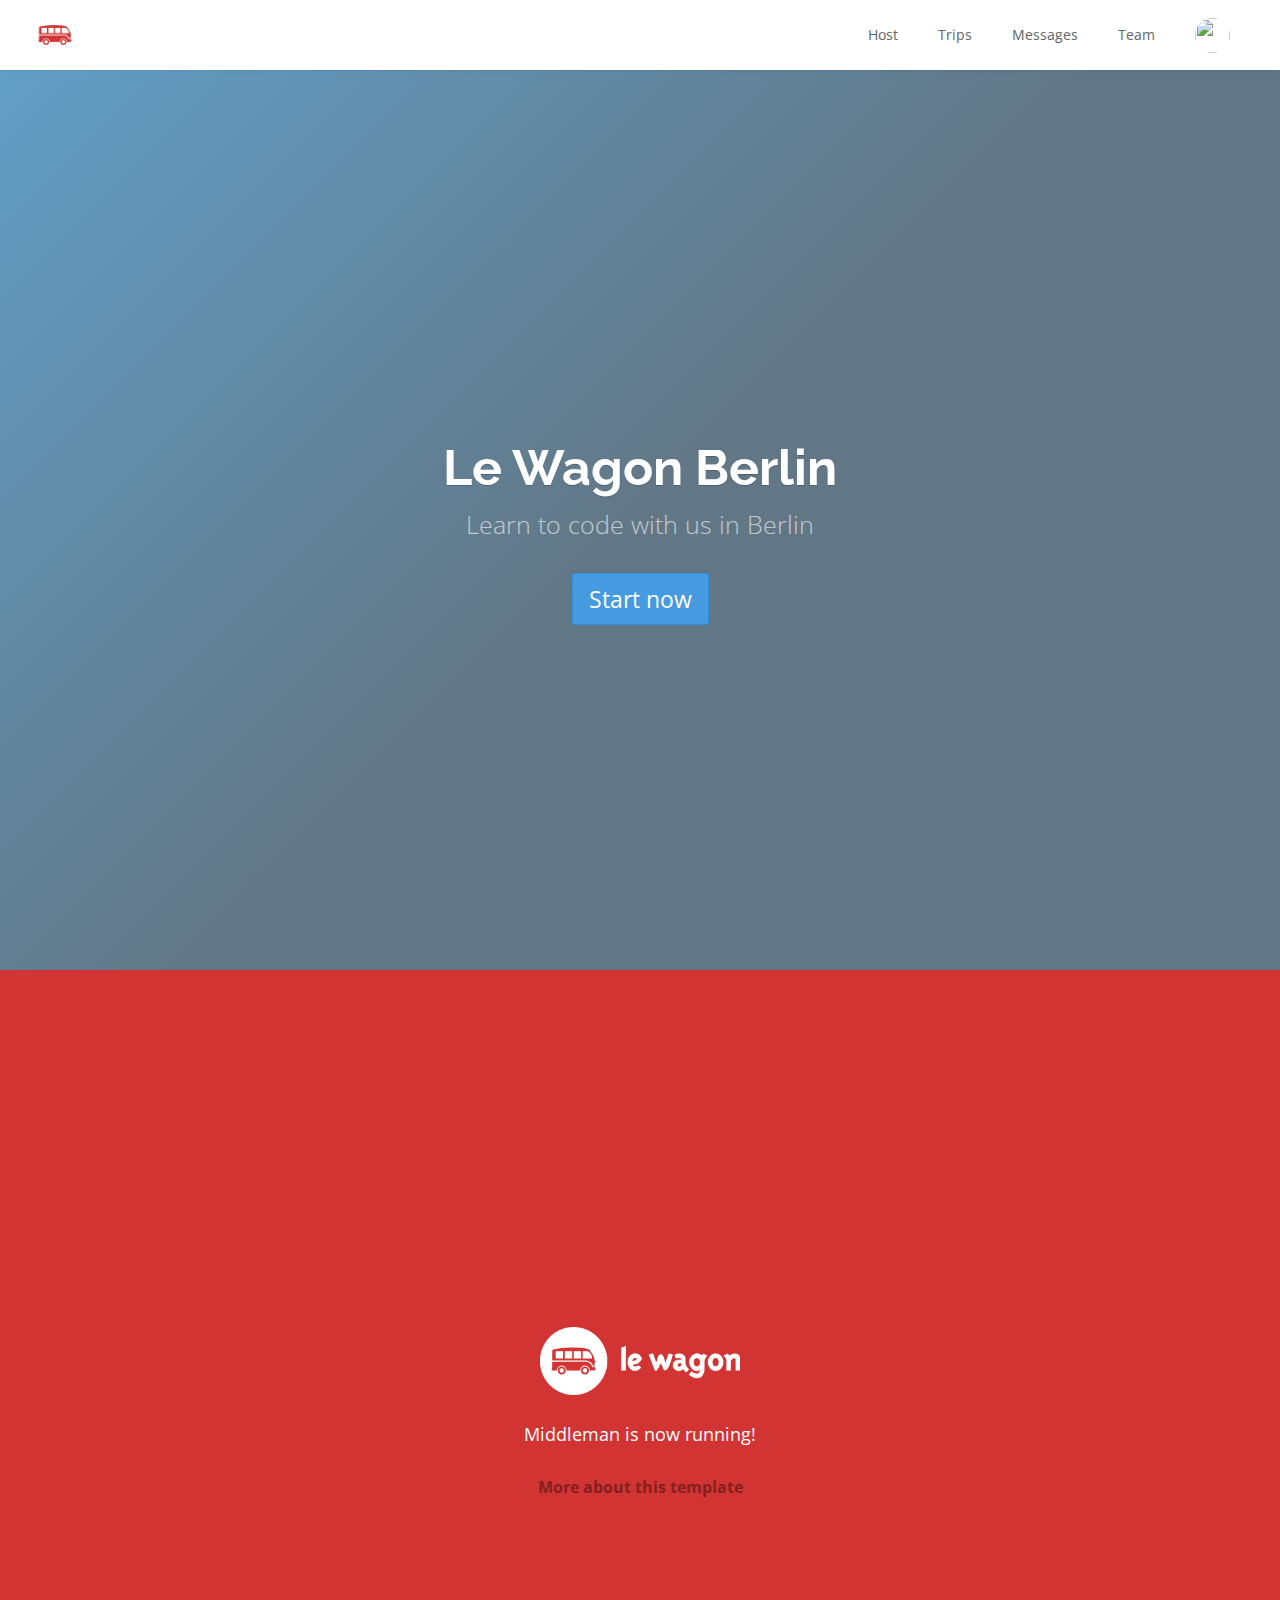
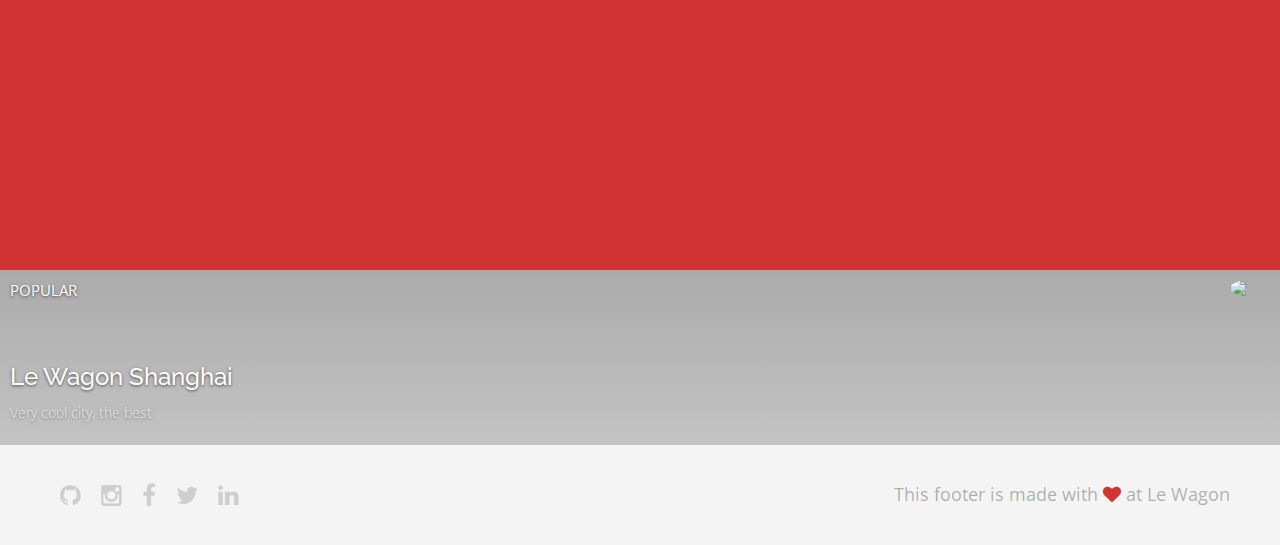
==== commit 97baf41c: "Automated commit at 2018-02-12 06:04:27 UTC by middleman-deploy 2.0.0-alpha" ====
--- a/index.html
+++ b/index.html
@@ -7,11 +7,59 @@
           content="width=device-width, initial-scale=1, shrink-to-fit=no">
     <!-- Use the title from a page's frontmatter if it has one -->
     <title>Le Wagon - Middleman</title>
-    <link href="stylesheets/application-3c48b980.css" rel="stylesheet" />
+    <link href="stylesheets/application-acb8696b.css" rel="stylesheet" />
     <script src="javascripts/application-93de88c9.js"></script>
     <link href="images/favicon-f15af148.png" rel="icon" type="image/png" />
   </head>
   <body>
+    <div class="navbar-wagon">
+  <!-- Logo -->
+  <a href="/" class="navbar-wagon-brand">
+    <img src="images/logo-acc9c0ec.png" alt="logo">
+  </a>
+
+  <!-- Right Navigation -->
+  <div class="navbar-wagon-right hidden-xs hidden-sm">
+
+    <a href="" class="navbar-wagon-item navbar-wagon-link">Host</a>
+    <a href="" class="navbar-wagon-item navbar-wagon-link">Trips</a>
+    <a href="" class="navbar-wagon-item navbar-wagon-link">Messages</a>
+    <a href="team.html" class="navbar-wagon-item navbar-wagon-link">Team</a>
+
+    <!-- Profile picture with dropdown list -->
+    <div class="navbar-wagon-item">
+      <div class="dropdown">
+        <img src="https://kitt.lewagon.com/placeholder/users/ssaunier" class="avatar dropdown-toggle" id="navbar-wagon-menu" data-toggle="dropdown">
+        <ul class="dropdown-menu dropdown-menu-right navbar-wagon-dropdown-menu">
+          <li><a href="#">Profile</a></li>
+          <li><a href="#">Dashboard</a></li>
+          <li><a href="#">Log Out</a></li>
+        </ul>
+      </div>
+    </div>
+  </div>
+
+  <!-- Dropdown appearing on mobile only -->
+  <div class="navbar-wagon-item hidden-md hidden-lg">
+    <div class="dropdown">
+      <i class="fa fa-bars dropdown-toggle" data-toggle="dropdown"></i>
+      <ul class="dropdown-menu dropdown-menu-right navbar-wagon-dropdown-menu">
+        <li><a href="#">Host</a></li>
+        <li><a href="#">Trips</a></li>
+        <li><a href="#">Messagese</a></li>
+      </ul>
+    </div>
+  </div>
+</div>
+
+    <div class="banner" style="background-image: linear-gradient(-225deg, rgba(0,101,168,0.6) 0%, rgba(0,36,61,0.6) 50%), url('https://kitt.lewagon.com/placeholder/cities/berlin');">
+  <div class="banner-content">
+    <h1>Le Wagon Berlin</h1>
+    <p>Learn to code with us in Berlin</p>
+    <a class="btn btn-primary btn-lg">Start now</a>
+  </div>
+</div>
+
     <div id="home">
   <div class="home-content">
     <img src="images/logo-acc9c0ec.png" width="200" alt="Logo" />
@@ -24,5 +72,28 @@
   </div>
 </div>
 
+    <div class="card" style="background-image: linear-gradient(rgba(0,0,0,0.3), rgba(0,0,0,0.2)), url('https://kitt.lewagon.com/placeholder/cities/shanghai');">
+  <div class="card-category">Popular</div>
+  <div class="card-description">
+    <h2>Le Wagon Shanghai</h2>
+    <p>Very cool city, the best</p>
+  </div>
+  <img class="card-user" src="https://kitt.lewagon.com/placeholder/users/tgenaitay">
+  <a class="card-link" href="#" ></a>
+</div>
+
+    <div class="footer">
+  <div class="footer-links">
+    <a href="#"><i class="fa fa-github"></i></a>
+    <a href="#"><i class="fa fa-instagram"></i></a>
+    <a href="#"><i class="fa fa-facebook"></i></a>
+    <a href="#"><i class="fa fa-twitter"></i></a>
+    <a href="#"><i class="fa fa-linkedin"></i></a>
+  </div>
+  <div class="footer-copyright">
+    This footer is made with <i class="fa fa-heart"></i> at Le Wagon
+  </div>
+</div>
+
   </body>
 </html>
--- a/stylesheets/application-acb8696b.css
+++ b/stylesheets/application-acb8696b.css
@@ -0,0 +1,8 @@
+@import url("https://fonts.googleapis.com/css?family=Open+Sans:400,300,700|Raleway:400,100,300,700,500");/*!
+ * Bootstrap v3.3.7 (http://getbootstrap.com)
+ * Copyright 2011-2016 Twitter, Inc.
+ * Licensed under MIT (https://github.com/twbs/bootstrap/blob/master/LICENSE)
+ *//*! normalize.css v3.0.3 | MIT License | github.com/necolas/normalize.css */html{font-family:sans-serif;-ms-text-size-adjust:100%;-webkit-text-size-adjust:100%}body{margin:0}article,aside,details,figcaption,figure,footer,header,hgroup,main,menu,nav,section,summary{display:block}audio,canvas,progress,video{display:inline-block;vertical-align:baseline}audio:not([controls]){display:none;height:0}[hidden],template{display:none}a{background-color:transparent}a:active,a:hover{outline:0}abbr[title]{border-bottom:1px dotted}b,strong{font-weight:bold}dfn{font-style:italic}h1{font-size:2em;margin:0.67em 0}mark{background:#ff0;color:#000}small{font-size:80%}sub,sup{font-size:75%;line-height:0;position:relative;vertical-align:baseline}sup{top:-0.5em}sub{bottom:-0.25em}img{border:0}svg:not(:root){overflow:hidden}figure{margin:1em 40px}hr{-webkit-box-sizing:content-box;box-sizing:content-box;height:0}pre{overflow:auto}code,kbd,pre,samp{font-family:monospace, monospace;font-size:1em}button,input,optgroup,select,textarea{color:inherit;font:inherit;margin:0}button{overflow:visible}button,select{text-transform:none}button,html input[type="button"],input[type="reset"],input[type="submit"]{-webkit-appearance:button;cursor:pointer}button[disabled],html input[disabled]{cursor:default}button::-moz-focus-inner,input::-moz-focus-inner{border:0;padding:0}input{line-height:normal}input[type="checkbox"],input[type="radio"]{-webkit-box-sizing:border-box;box-sizing:border-box;padding:0}input[type="number"]::-webkit-inner-spin-button,input[type="number"]::-webkit-outer-spin-button{height:auto}input[type="search"]{-webkit-appearance:textfield;-webkit-box-sizing:content-box;box-sizing:content-box}input[type="search"]::-webkit-search-cancel-button,input[type="search"]::-webkit-search-decoration{-webkit-appearance:none}fieldset{border:1px solid #c0c0c0;margin:0 2px;padding:0.35em 0.625em 0.75em}legend{border:0;padding:0}textarea{overflow:auto}optgroup{font-weight:bold}table{border-collapse:collapse;border-spacing:0}td,th{padding:0}/*! Source: https://github.com/h5bp/html5-boilerplate/blob/master/src/css/main.css */@media print{*,*:before,*:after{background:transparent !important;color:#000 !important;-webkit-box-shadow:none !important;box-shadow:none !important;text-shadow:none !important}a,a:visited{text-decoration:underline}a[href]:after{content:" (" attr(href) ")"}abbr[title]:after{content:" (" attr(title) ")"}a[href^="#"]:after,a[href^="javascript:"]:after{content:""}pre,blockquote{border:1px solid #999;page-break-inside:avoid}thead{display:table-header-group}tr,img{page-break-inside:avoid}img{max-width:100% !important}p,h2,h3{orphans:3;widows:3}h2,h3{page-break-after:avoid}.navbar{display:none}.btn>.caret,.dropup>.btn>.caret{border-top-color:#000 !important}.label{border:1px solid #000}.table{border-collapse:collapse !important}.table td,.table th{background-color:#fff !important}.table-bordered th,.table-bordered td{border:1px solid #ddd !important}}@font-face{font-family:'Glyphicons Halflings';src:url("../assets/bootstrap/glyphicons-halflings-regular-86b6f62b.eot");src:url("../assets/bootstrap/glyphicons-halflings-regular-86b6f62b.eot?#iefix") format("embedded-opentype"),url("../assets/bootstrap/glyphicons-halflings-regular-ca35b697.woff2") format("woff2"),url("../assets/bootstrap/glyphicons-halflings-regular-278e49a8.woff") format("woff"),url("../assets/bootstrap/glyphicons-halflings-regular-44bc1850.ttf") format("truetype"),url("../assets/bootstrap/glyphicons-halflings-regular-de51a849.svg#glyphicons_halflingsregular") format("svg")}.glyphicon{position:relative;top:1px;display:inline-block;font-family:'Glyphicons Halflings';font-style:normal;font-weight:normal;line-height:1;-webkit-font-smoothing:antialiased;-moz-osx-font-smoothing:grayscale}.glyphicon-asterisk:before{content:"\002a"}.glyphicon-plus:before{content:"\002b"}.glyphicon-euro:before,.glyphicon-eur:before{content:"\20ac"}.glyphicon-minus:before{content:"\2212"}.glyphicon-cloud:before{content:"\2601"}.glyphicon-envelope:before{content:"\2709"}.glyphicon-pencil:before{content:"\270f"}.glyphicon-glass:before{content:"\e001"}.glyphicon-music:before{content:"\e002"}.glyphicon-search:before{content:"\e003"}.glyphicon-heart:before{content:"\e005"}.glyphicon-star:before{content:"\e006"}.glyphicon-star-empty:before{content:"\e007"}.glyphicon-user:before{content:"\e008"}.glyphicon-film:before{content:"\e009"}.glyphicon-th-large:before{content:"\e010"}.glyphicon-th:before{content:"\e011"}.glyphicon-th-list:before{content:"\e012"}.glyphicon-ok:before{content:"\e013"}.glyphicon-remove:before{content:"\e014"}.glyphicon-zoom-in:before{content:"\e015"}.glyphicon-zoom-out:before{content:"\e016"}.glyphicon-off:before{content:"\e017"}.glyphicon-signal:before{content:"\e018"}.glyphicon-cog:before{content:"\e019"}.glyphicon-trash:before{content:"\e020"}.glyphicon-home:before{content:"\e021"}.glyphicon-file:before{content:"\e022"}.glyphicon-time:before{content:"\e023"}.glyphicon-road:before{content:"\e024"}.glyphicon-download-alt:before{content:"\e025"}.glyphicon-download:before{content:"\e026"}.glyphicon-upload:before{content:"\e027"}.glyphicon-inbox:before{content:"\e028"}.glyphicon-play-circle:before{content:"\e029"}.glyphicon-repeat:before{content:"\e030"}.glyphicon-refresh:before{content:"\e031"}.glyphicon-list-alt:before{content:"\e032"}.glyphicon-lock:before{content:"\e033"}.glyphicon-flag:before{content:"\e034"}.glyphicon-headphones:before{content:"\e035"}.glyphicon-volume-off:before{content:"\e036"}.glyphicon-volume-down:before{content:"\e037"}.glyphicon-volume-up:before{content:"\e038"}.glyphicon-qrcode:before{content:"\e039"}.glyphicon-barcode:before{content:"\e040"}.glyphicon-tag:before{content:"\e041"}.glyphicon-tags:before{content:"\e042"}.glyphicon-book:before{content:"\e043"}.glyphicon-bookmark:before{content:"\e044"}.glyphicon-print:before{content:"\e045"}.glyphicon-camera:before{content:"\e046"}.glyphicon-font:before{content:"\e047"}.glyphicon-bold:before{content:"\e048"}.glyphicon-italic:before{content:"\e049"}.glyphicon-text-height:before{content:"\e050"}.glyphicon-text-width:before{content:"\e051"}.glyphicon-align-left:before{content:"\e052"}.glyphicon-align-center:before{content:"\e053"}.glyphicon-align-right:before{content:"\e054"}.glyphicon-align-justify:before{content:"\e055"}.glyphicon-list:before{content:"\e056"}.glyphicon-indent-left:before{content:"\e057"}.glyphicon-indent-right:before{content:"\e058"}.glyphicon-facetime-video:before{content:"\e059"}.glyphicon-picture:before{content:"\e060"}.glyphicon-map-marker:before{content:"\e062"}.glyphicon-adjust:before{content:"\e063"}.glyphicon-tint:before{content:"\e064"}.glyphicon-edit:before{content:"\e065"}.glyphicon-share:before{content:"\e066"}.glyphicon-check:before{content:"\e067"}.glyphicon-move:before{content:"\e068"}.glyphicon-step-backward:before{content:"\e069"}.glyphicon-fast-backward:before{content:"\e070"}.glyphicon-backward:before{content:"\e071"}.glyphicon-play:before{content:"\e072"}.glyphicon-pause:before{content:"\e073"}.glyphicon-stop:before{content:"\e074"}.glyphicon-forward:before{content:"\e075"}.glyphicon-fast-forward:before{content:"\e076"}.glyphicon-step-forward:before{content:"\e077"}.glyphicon-eject:before{content:"\e078"}.glyphicon-chevron-left:before{content:"\e079"}.glyphicon-chevron-right:before{content:"\e080"}.glyphicon-plus-sign:before{content:"\e081"}.glyphicon-minus-sign:before{content:"\e082"}.glyphicon-remove-sign:before{content:"\e083"}.glyphicon-ok-sign:before{content:"\e084"}.glyphicon-question-sign:before{content:"\e085"}.glyphicon-info-sign:before{content:"\e086"}.glyphicon-screenshot:before{content:"\e087"}.glyphicon-remove-circle:before{content:"\e088"}.glyphicon-ok-circle:before{content:"\e089"}.glyphicon-ban-circle:before{content:"\e090"}.glyphicon-arrow-left:before{content:"\e091"}.glyphicon-arrow-right:before{content:"\e092"}.glyphicon-arrow-up:before{content:"\e093"}.glyphicon-arrow-down:before{content:"\e094"}.glyphicon-share-alt:before{content:"\e095"}.glyphicon-resize-full:before{content:"\e096"}.glyphicon-resize-small:before{content:"\e097"}.glyphicon-exclamation-sign:before{content:"\e101"}.glyphicon-gift:before{content:"\e102"}.glyphicon-leaf:before{content:"\e103"}.glyphicon-fire:before{content:"\e104"}.glyphicon-eye-open:before{content:"\e105"}.glyphicon-eye-close:before{content:"\e106"}.glyphicon-warning-sign:before{content:"\e107"}.glyphicon-plane:before{content:"\e108"}.glyphicon-calendar:before{content:"\e109"}.glyphicon-random:before{content:"\e110"}.glyphicon-comment:before{content:"\e111"}.glyphicon-magnet:before{content:"\e112"}.glyphicon-chevron-up:before{content:"\e113"}.glyphicon-chevron-down:before{content:"\e114"}.glyphicon-retweet:before{content:"\e115"}.glyphicon-shopping-cart:before{content:"\e116"}.glyphicon-folder-close:before{content:"\e117"}.glyphicon-folder-open:before{content:"\e118"}.glyphicon-resize-vertical:before{content:"\e119"}.glyphicon-resize-horizontal:before{content:"\e120"}.glyphicon-hdd:before{content:"\e121"}.glyphicon-bullhorn:before{content:"\e122"}.glyphicon-bell:before{content:"\e123"}.glyphicon-certificate:before{content:"\e124"}.glyphicon-thumbs-up:before{content:"\e125"}.glyphicon-thumbs-down:before{content:"\e126"}.glyphicon-hand-right:before{content:"\e127"}.glyphicon-hand-left:before{content:"\e128"}.glyphicon-hand-up:before{content:"\e129"}.glyphicon-hand-down:before{content:"\e130"}.glyphicon-circle-arrow-right:before{content:"\e131"}.glyphicon-circle-arrow-left:before{content:"\e132"}.glyphicon-circle-arrow-up:before{content:"\e133"}.glyphicon-circle-arrow-down:before{content:"\e134"}.glyphicon-globe:before{content:"\e135"}.glyphicon-wrench:before{content:"\e136"}.glyphicon-tasks:before{content:"\e137"}.glyphicon-filter:before{content:"\e138"}.glyphicon-briefcase:before{content:"\e139"}.glyphicon-fullscreen:before{content:"\e140"}.glyphicon-dashboard:before{content:"\e141"}.glyphicon-paperclip:before{content:"\e142"}.glyphicon-heart-empty:before{content:"\e143"}.glyphicon-link:before{content:"\e144"}.glyphicon-phone:before{content:"\e145"}.glyphicon-pushpin:before{content:"\e146"}.glyphicon-usd:before{content:"\e148"}.glyphicon-gbp:before{content:"\e149"}.glyphicon-sort:before{content:"\e150"}.glyphicon-sort-by-alphabet:before{content:"\e151"}.glyphicon-sort-by-alphabet-alt:before{content:"\e152"}.glyphicon-sort-by-order:before{content:"\e153"}.glyphicon-sort-by-order-alt:before{content:"\e154"}.glyphicon-sort-by-attributes:before{content:"\e155"}.glyphicon-sort-by-attributes-alt:before{content:"\e156"}.glyphicon-unchecked:before{content:"\e157"}.glyphicon-expand:before{content:"\e158"}.glyphicon-collapse-down:before{content:"\e159"}.glyphicon-collapse-up:before{content:"\e160"}.glyphicon-log-in:before{content:"\e161"}.glyphicon-flash:before{content:"\e162"}.glyphicon-log-out:before{content:"\e163"}.glyphicon-new-window:before{content:"\e164"}.glyphicon-record:before{content:"\e165"}.glyphicon-save:before{content:"\e166"}.glyphicon-open:before{content:"\e167"}.glyphicon-saved:before{content:"\e168"}.glyphicon-import:before{content:"\e169"}.glyphicon-export:before{content:"\e170"}.glyphicon-send:before{content:"\e171"}.glyphicon-floppy-disk:before{content:"\e172"}.glyphicon-floppy-saved:before{content:"\e173"}.glyphicon-floppy-remove:before{content:"\e174"}.glyphicon-floppy-save:before{content:"\e175"}.glyphicon-floppy-open:before{content:"\e176"}.glyphicon-credit-card:before{content:"\e177"}.glyphicon-transfer:before{content:"\e178"}.glyphicon-cutlery:before{content:"\e179"}.glyphicon-header:before{content:"\e180"}.glyphicon-compressed:before{content:"\e181"}.glyphicon-earphone:before{content:"\e182"}.glyphicon-phone-alt:before{content:"\e183"}.glyphicon-tower:before{content:"\e184"}.glyphicon-stats:before{content:"\e185"}.glyphicon-sd-video:before{content:"\e186"}.glyphicon-hd-video:before{content:"\e187"}.glyphicon-subtitles:before{content:"\e188"}.glyphicon-sound-stereo:before{content:"\e189"}.glyphicon-sound-dolby:before{content:"\e190"}.glyphicon-sound-5-1:before{content:"\e191"}.glyphicon-sound-6-1:before{content:"\e192"}.glyphicon-sound-7-1:before{content:"\e193"}.glyphicon-copyright-mark:before{content:"\e194"}.glyphicon-registration-mark:before{content:"\e195"}.glyphicon-cloud-download:before{content:"\e197"}.glyphicon-cloud-upload:before{content:"\e198"}.glyphicon-tree-conifer:before{content:"\e199"}.glyphicon-tree-deciduous:before{content:"\e200"}.glyphicon-cd:before{content:"\e201"}.glyphicon-save-file:before{content:"\e202"}.glyphicon-open-file:before{content:"\e203"}.glyphicon-level-up:before{content:"\e204"}.glyphicon-copy:before{content:"\e205"}.glyphicon-paste:before{content:"\e206"}.glyphicon-alert:before{content:"\e209"}.glyphicon-equalizer:before{content:"\e210"}.glyphicon-king:before{content:"\e211"}.glyphicon-queen:before{content:"\e212"}.glyphicon-pawn:before{content:"\e213"}.glyphicon-bishop:before{content:"\e214"}.glyphicon-knight:before{content:"\e215"}.glyphicon-baby-formula:before{content:"\e216"}.glyphicon-tent:before{content:"\26fa"}.glyphicon-blackboard:before{content:"\e218"}.glyphicon-bed:before{content:"\e219"}.glyphicon-apple:before{content:"\f8ff"}.glyphicon-erase:before{content:"\e221"}.glyphicon-hourglass:before{content:"\231b"}.glyphicon-lamp:before{content:"\e223"}.glyphicon-duplicate:before{content:"\e224"}.glyphicon-piggy-bank:before{content:"\e225"}.glyphicon-scissors:before{content:"\e226"}.glyphicon-bitcoin:before{content:"\e227"}.glyphicon-btc:before{content:"\e227"}.glyphicon-xbt:before{content:"\e227"}.glyphicon-yen:before{content:"\00a5"}.glyphicon-jpy:before{content:"\00a5"}.glyphicon-ruble:before{content:"\20bd"}.glyphicon-rub:before{content:"\20bd"}.glyphicon-scale:before{content:"\e230"}.glyphicon-ice-lolly:before{content:"\e231"}.glyphicon-ice-lolly-tasted:before{content:"\e232"}.glyphicon-education:before{content:"\e233"}.glyphicon-option-horizontal:before{content:"\e234"}.glyphicon-option-vertical:before{content:"\e235"}.glyphicon-menu-hamburger:before{content:"\e236"}.glyphicon-modal-window:before{content:"\e237"}.glyphicon-oil:before{content:"\e238"}.glyphicon-grain:before{content:"\e239"}.glyphicon-sunglasses:before{content:"\e240"}.glyphicon-text-size:before{content:"\e241"}.glyphicon-text-color:before{content:"\e242"}.glyphicon-text-background:before{content:"\e243"}.glyphicon-object-align-top:before{content:"\e244"}.glyphicon-object-align-bottom:before{content:"\e245"}.glyphicon-object-align-horizontal:before{content:"\e246"}.glyphicon-object-align-left:before{content:"\e247"}.glyphicon-object-align-vertical:before{content:"\e248"}.glyphicon-object-align-right:before{content:"\e249"}.glyphicon-triangle-right:before{content:"\e250"}.glyphicon-triangle-left:before{content:"\e251"}.glyphicon-triangle-bottom:before{content:"\e252"}.glyphicon-triangle-top:before{content:"\e253"}.glyphicon-console:before{content:"\e254"}.glyphicon-superscript:before{content:"\e255"}.glyphicon-subscript:before{content:"\e256"}.glyphicon-menu-left:before{content:"\e257"}.glyphicon-menu-right:before{content:"\e258"}.glyphicon-menu-down:before{content:"\e259"}.glyphicon-menu-up:before{content:"\e260"}*{-webkit-box-sizing:border-box;box-sizing:border-box}*:before,*:after{-webkit-box-sizing:border-box;box-sizing:border-box}html{font-size:10px;-webkit-tap-highlight-color:transparent}body{font-family:"Open Sans", "Helvetica", "sans-serif";font-size:18px;line-height:1.42857143;color:#333333;background-color:#F4F4F4}input,button,select,textarea{font-family:inherit;font-size:inherit;line-height:inherit}a{color:#469AE0;text-decoration:none}a:hover,a:focus{color:#1f74ba;text-decoration:underline}a:focus{outline:5px auto -webkit-focus-ring-color;outline-offset:-2px}figure{margin:0}img{vertical-align:middle}.img-responsive{display:block;max-width:100%;height:auto}.img-rounded{border-radius:2px}.img-thumbnail{padding:4px;line-height:1.42857143;background-color:#F4F4F4;border:1px solid #ddd;border-radius:2px;-webkit-transition:all 0.2s ease-in-out;transition:all 0.2s ease-in-out;display:inline-block;max-width:100%;height:auto}.img-circle{border-radius:50%}hr{margin-top:25px;margin-bottom:25px;border:0;border-top:1px solid #eeeeee}.sr-only{position:absolute;width:1px;height:1px;margin:-1px;padding:0;overflow:hidden;clip:rect(0, 0, 0, 0);border:0}.sr-only-focusable:active,.sr-only-focusable:focus{position:static;width:auto;height:auto;margin:0;overflow:visible;clip:auto}[role="button"]{cursor:pointer}h1,h2,h3,h4,h5,h6,.h1,.h2,.h3,.h4,.h5,.h6{font-family:"Raleway", "Helvetica", "sans-serif";font-weight:500;line-height:1.1;color:inherit}h1 small,h1 .small,h2 small,h2 .small,h3 small,h3 .small,h4 small,h4 .small,h5 small,h5 .small,h6 small,h6 .small,.h1 small,.h1 .small,.h2 small,.h2 .small,.h3 small,.h3 .small,.h4 small,.h4 .small,.h5 small,.h5 .small,.h6 small,.h6 .small{font-weight:normal;line-height:1;color:#777777}h1,.h1,h2,.h2,h3,.h3{margin-top:25px;margin-bottom:12.5px}h1 small,h1 .small,.h1 small,.h1 .small,h2 small,h2 .small,.h2 small,.h2 .small,h3 small,h3 .small,.h3 small,.h3 .small{font-size:65%}h4,.h4,h5,.h5,h6,.h6{margin-top:12.5px;margin-bottom:12.5px}h4 small,h4 .small,.h4 small,.h4 .small,h5 small,h5 .small,.h5 small,.h5 .small,h6 small,h6 .small,.h6 small,.h6 .small{font-size:75%}h1,.h1{font-size:46px}h2,.h2{font-size:38px}h3,.h3{font-size:31px}h4,.h4{font-size:23px}h5,.h5{font-size:18px}h6,.h6{font-size:16px}p{margin:0 0 12.5px}.lead{margin-bottom:25px;font-size:20px;font-weight:300;line-height:1.4}@media (min-width: 768px){.lead{font-size:27px}}small,.small{font-size:88%}mark,.mark{background-color:#fcf8e3;padding:.2em}.text-left{text-align:left}.text-right{text-align:right}.text-center{text-align:center}.text-justify{text-align:justify}.text-nowrap{white-space:nowrap}.text-lowercase{text-transform:lowercase}.text-uppercase,.initialism{text-transform:uppercase}.text-capitalize{text-transform:capitalize}.text-muted{color:#777777}.text-primary{color:#469AE0}a.text-primary:hover,a.text-primary:focus{color:#2381d0}.text-success{color:#3c763d}a.text-success:hover,a.text-success:focus{color:#2b542c}.text-info{color:#31708f}a.text-info:hover,a.text-info:focus{color:#245269}.text-warning{color:#8a6d3b}a.text-warning:hover,a.text-warning:focus{color:#66512c}.text-danger{color:#a94442}a.text-danger:hover,a.text-danger:focus{color:#843534}.bg-primary{color:#fff}.bg-primary{background-color:#469AE0}a.bg-primary:hover,a.bg-primary:focus{background-color:#2381d0}.bg-success{background-color:#dff0d8}a.bg-success:hover,a.bg-success:focus{background-color:#c1e2b3}.bg-info{background-color:#d9edf7}a.bg-info:hover,a.bg-info:focus{background-color:#afd9ee}.bg-warning{background-color:#fcf8e3}a.bg-warning:hover,a.bg-warning:focus{background-color:#f7ecb5}.bg-danger{background-color:#f2dede}a.bg-danger:hover,a.bg-danger:focus{background-color:#e4b9b9}.page-header{padding-bottom:11.5px;margin:50px 0 25px;border-bottom:1px solid #eeeeee}ul,ol{margin-top:0;margin-bottom:12.5px}ul ul,ul ol,ol ul,ol ol{margin-bottom:0}.list-unstyled{padding-left:0;list-style:none}.list-inline{padding-left:0;list-style:none;margin-left:-5px}.list-inline>li{display:inline-block;padding-left:5px;padding-right:5px}dl{margin-top:0;margin-bottom:25px}dt,dd{line-height:1.42857143}dt{font-weight:bold}dd{margin-left:0}.dl-horizontal dd:before,.dl-horizontal dd:after{content:" ";display:table}.dl-horizontal dd:after{clear:both}@media (min-width: 768px){.dl-horizontal dt{float:left;width:160px;clear:left;text-align:right;overflow:hidden;text-overflow:ellipsis;white-space:nowrap}.dl-horizontal dd{margin-left:180px}}abbr[title],abbr[data-original-title]{cursor:help;border-bottom:1px dotted #777777}.initialism{font-size:90%}blockquote{padding:12.5px 25px;margin:0 0 25px;font-size:22.5px;border-left:5px solid #eeeeee}blockquote p:last-child,blockquote ul:last-child,blockquote ol:last-child{margin-bottom:0}blockquote footer,blockquote small,blockquote .small{display:block;font-size:80%;line-height:1.42857143;color:#777777}blockquote footer:before,blockquote small:before,blockquote .small:before{content:'\2014 \00A0'}.blockquote-reverse,blockquote.pull-right{padding-right:15px;padding-left:0;border-right:5px solid #eeeeee;border-left:0;text-align:right}.blockquote-reverse footer:before,.blockquote-reverse small:before,.blockquote-reverse .small:before,blockquote.pull-right footer:before,blockquote.pull-right small:before,blockquote.pull-right .small:before{content:''}.blockquote-reverse footer:after,.blockquote-reverse small:after,.blockquote-reverse .small:after,blockquote.pull-right footer:after,blockquote.pull-right small:after,blockquote.pull-right .small:after{content:'\00A0 \2014'}address{margin-bottom:25px;font-style:normal;line-height:1.42857143}code,kbd,pre,samp{font-family:Menlo, Monaco, Consolas, "Courier New", monospace}code{padding:2px 4px;font-size:90%;color:#c7254e;background-color:#f9f2f4;border-radius:2px}kbd{padding:2px 4px;font-size:90%;color:#fff;background-color:#333;border-radius:2px;-webkit-box-shadow:inset 0 -1px 0 rgba(0,0,0,0.25);box-shadow:inset 0 -1px 0 rgba(0,0,0,0.25)}kbd kbd{padding:0;font-size:100%;font-weight:bold;-webkit-box-shadow:none;box-shadow:none}pre{display:block;padding:12px;margin:0 0 12.5px;font-size:17px;line-height:1.42857143;word-break:break-all;word-wrap:break-word;color:#333333;background-color:#f5f5f5;border:1px solid #ccc;border-radius:2px}pre code{padding:0;font-size:inherit;color:inherit;white-space:pre-wrap;background-color:transparent;border-radius:0}.pre-scrollable{max-height:340px;overflow-y:scroll}.container{margin-right:auto;margin-left:auto;padding-left:15px;padding-right:15px}.container:before,.container:after{content:" ";display:table}.container:after{clear:both}@media (min-width: 768px){.container{width:750px}}@media (min-width: 992px){.container{width:970px}}@media (min-width: 1200px){.container{width:1170px}}.container-fluid{margin-right:auto;margin-left:auto;padding-left:15px;padding-right:15px}.container-fluid:before,.container-fluid:after{content:" ";display:table}.container-fluid:after{clear:both}.row{margin-left:-15px;margin-right:-15px}.row:before,.row:after{content:" ";display:table}.row:after{clear:both}.col-xs-1,.col-sm-1,.col-md-1,.col-lg-1,.col-xs-2,.col-sm-2,.col-md-2,.col-lg-2,.col-xs-3,.col-sm-3,.col-md-3,.col-lg-3,.col-xs-4,.col-sm-4,.col-md-4,.col-lg-4,.col-xs-5,.col-sm-5,.col-md-5,.col-lg-5,.col-xs-6,.col-sm-6,.col-md-6,.col-lg-6,.col-xs-7,.col-sm-7,.col-md-7,.col-lg-7,.col-xs-8,.col-sm-8,.col-md-8,.col-lg-8,.col-xs-9,.col-sm-9,.col-md-9,.col-lg-9,.col-xs-10,.col-sm-10,.col-md-10,.col-lg-10,.col-xs-11,.col-sm-11,.col-md-11,.col-lg-11,.col-xs-12,.col-sm-12,.col-md-12,.col-lg-12{position:relative;min-height:1px;padding-left:15px;padding-right:15px}.col-xs-1,.col-xs-2,.col-xs-3,.col-xs-4,.col-xs-5,.col-xs-6,.col-xs-7,.col-xs-8,.col-xs-9,.col-xs-10,.col-xs-11,.col-xs-12{float:left}.col-xs-1{width:8.33333333%}.col-xs-2{width:16.66666667%}.col-xs-3{width:25%}.col-xs-4{width:33.33333333%}.col-xs-5{width:41.66666667%}.col-xs-6{width:50%}.col-xs-7{width:58.33333333%}.col-xs-8{width:66.66666667%}.col-xs-9{width:75%}.col-xs-10{width:83.33333333%}.col-xs-11{width:91.66666667%}.col-xs-12{width:100%}.col-xs-pull-0{right:auto}.col-xs-pull-1{right:8.33333333%}.col-xs-pull-2{right:16.66666667%}.col-xs-pull-3{right:25%}.col-xs-pull-4{right:33.33333333%}.col-xs-pull-5{right:41.66666667%}.col-xs-pull-6{right:50%}.col-xs-pull-7{right:58.33333333%}.col-xs-pull-8{right:66.66666667%}.col-xs-pull-9{right:75%}.col-xs-pull-10{right:83.33333333%}.col-xs-pull-11{right:91.66666667%}.col-xs-pull-12{right:100%}.col-xs-push-0{left:auto}.col-xs-push-1{left:8.33333333%}.col-xs-push-2{left:16.66666667%}.col-xs-push-3{left:25%}.col-xs-push-4{left:33.33333333%}.col-xs-push-5{left:41.66666667%}.col-xs-push-6{left:50%}.col-xs-push-7{left:58.33333333%}.col-xs-push-8{left:66.66666667%}.col-xs-push-9{left:75%}.col-xs-push-10{left:83.33333333%}.col-xs-push-11{left:91.66666667%}.col-xs-push-12{left:100%}.col-xs-offset-0{margin-left:0%}.col-xs-offset-1{margin-left:8.33333333%}.col-xs-offset-2{margin-left:16.66666667%}.col-xs-offset-3{margin-left:25%}.col-xs-offset-4{margin-left:33.33333333%}.col-xs-offset-5{margin-left:41.66666667%}.col-xs-offset-6{margin-left:50%}.col-xs-offset-7{margin-left:58.33333333%}.col-xs-offset-8{margin-left:66.66666667%}.col-xs-offset-9{margin-left:75%}.col-xs-offset-10{margin-left:83.33333333%}.col-xs-offset-11{margin-left:91.66666667%}.col-xs-offset-12{margin-left:100%}@media (min-width: 768px){.col-sm-1,.col-sm-2,.col-sm-3,.col-sm-4,.col-sm-5,.col-sm-6,.col-sm-7,.col-sm-8,.col-sm-9,.col-sm-10,.col-sm-11,.col-sm-12{float:left}.col-sm-1{width:8.33333333%}.col-sm-2{width:16.66666667%}.col-sm-3{width:25%}.col-sm-4{width:33.33333333%}.col-sm-5{width:41.66666667%}.col-sm-6{width:50%}.col-sm-7{width:58.33333333%}.col-sm-8{width:66.66666667%}.col-sm-9{width:75%}.col-sm-10{width:83.33333333%}.col-sm-11{width:91.66666667%}.col-sm-12{width:100%}.col-sm-pull-0{right:auto}.col-sm-pull-1{right:8.33333333%}.col-sm-pull-2{right:16.66666667%}.col-sm-pull-3{right:25%}.col-sm-pull-4{right:33.33333333%}.col-sm-pull-5{right:41.66666667%}.col-sm-pull-6{right:50%}.col-sm-pull-7{right:58.33333333%}.col-sm-pull-8{right:66.66666667%}.col-sm-pull-9{right:75%}.col-sm-pull-10{right:83.33333333%}.col-sm-pull-11{right:91.66666667%}.col-sm-pull-12{right:100%}.col-sm-push-0{left:auto}.col-sm-push-1{left:8.33333333%}.col-sm-push-2{left:16.66666667%}.col-sm-push-3{left:25%}.col-sm-push-4{left:33.33333333%}.col-sm-push-5{left:41.66666667%}.col-sm-push-6{left:50%}.col-sm-push-7{left:58.33333333%}.col-sm-push-8{left:66.66666667%}.col-sm-push-9{left:75%}.col-sm-push-10{left:83.33333333%}.col-sm-push-11{left:91.66666667%}.col-sm-push-12{left:100%}.col-sm-offset-0{margin-left:0%}.col-sm-offset-1{margin-left:8.33333333%}.col-sm-offset-2{margin-left:16.66666667%}.col-sm-offset-3{margin-left:25%}.col-sm-offset-4{margin-left:33.33333333%}.col-sm-offset-5{margin-left:41.66666667%}.col-sm-offset-6{margin-left:50%}.col-sm-offset-7{margin-left:58.33333333%}.col-sm-offset-8{margin-left:66.66666667%}.col-sm-offset-9{margin-left:75%}.col-sm-offset-10{margin-left:83.33333333%}.col-sm-offset-11{margin-left:91.66666667%}.col-sm-offset-12{margin-left:100%}}@media (min-width: 992px){.col-md-1,.col-md-2,.col-md-3,.col-md-4,.col-md-5,.col-md-6,.col-md-7,.col-md-8,.col-md-9,.col-md-10,.col-md-11,.col-md-12{float:left}.col-md-1{width:8.33333333%}.col-md-2{width:16.66666667%}.col-md-3{width:25%}.col-md-4{width:33.33333333%}.col-md-5{width:41.66666667%}.col-md-6{width:50%}.col-md-7{width:58.33333333%}.col-md-8{width:66.66666667%}.col-md-9{width:75%}.col-md-10{width:83.33333333%}.col-md-11{width:91.66666667%}.col-md-12{width:100%}.col-md-pull-0{right:auto}.col-md-pull-1{right:8.33333333%}.col-md-pull-2{right:16.66666667%}.col-md-pull-3{right:25%}.col-md-pull-4{right:33.33333333%}.col-md-pull-5{right:41.66666667%}.col-md-pull-6{right:50%}.col-md-pull-7{right:58.33333333%}.col-md-pull-8{right:66.66666667%}.col-md-pull-9{right:75%}.col-md-pull-10{right:83.33333333%}.col-md-pull-11{right:91.66666667%}.col-md-pull-12{right:100%}.col-md-push-0{left:auto}.col-md-push-1{left:8.33333333%}.col-md-push-2{left:16.66666667%}.col-md-push-3{left:25%}.col-md-push-4{left:33.33333333%}.col-md-push-5{left:41.66666667%}.col-md-push-6{left:50%}.col-md-push-7{left:58.33333333%}.col-md-push-8{left:66.66666667%}.col-md-push-9{left:75%}.col-md-push-10{left:83.33333333%}.col-md-push-11{left:91.66666667%}.col-md-push-12{left:100%}.col-md-offset-0{margin-left:0%}.col-md-offset-1{margin-left:8.33333333%}.col-md-offset-2{margin-left:16.66666667%}.col-md-offset-3{margin-left:25%}.col-md-offset-4{margin-left:33.33333333%}.col-md-offset-5{margin-left:41.66666667%}.col-md-offset-6{margin-left:50%}.col-md-offset-7{margin-left:58.33333333%}.col-md-offset-8{margin-left:66.66666667%}.col-md-offset-9{margin-left:75%}.col-md-offset-10{margin-left:83.33333333%}.col-md-offset-11{margin-left:91.66666667%}.col-md-offset-12{margin-left:100%}}@media (min-width: 1200px){.col-lg-1,.col-lg-2,.col-lg-3,.col-lg-4,.col-lg-5,.col-lg-6,.col-lg-7,.col-lg-8,.col-lg-9,.col-lg-10,.col-lg-11,.col-lg-12{float:left}.col-lg-1{width:8.33333333%}.col-lg-2{width:16.66666667%}.col-lg-3{width:25%}.col-lg-4{width:33.33333333%}.col-lg-5{width:41.66666667%}.col-lg-6{width:50%}.col-lg-7{width:58.33333333%}.col-lg-8{width:66.66666667%}.col-lg-9{width:75%}.col-lg-10{width:83.33333333%}.col-lg-11{width:91.66666667%}.col-lg-12{width:100%}.col-lg-pull-0{right:auto}.col-lg-pull-1{right:8.33333333%}.col-lg-pull-2{right:16.66666667%}.col-lg-pull-3{right:25%}.col-lg-pull-4{right:33.33333333%}.col-lg-pull-5{right:41.66666667%}.col-lg-pull-6{right:50%}.col-lg-pull-7{right:58.33333333%}.col-lg-pull-8{right:66.66666667%}.col-lg-pull-9{right:75%}.col-lg-pull-10{right:83.33333333%}.col-lg-pull-11{right:91.66666667%}.col-lg-pull-12{right:100%}.col-lg-push-0{left:auto}.col-lg-push-1{left:8.33333333%}.col-lg-push-2{left:16.66666667%}.col-lg-push-3{left:25%}.col-lg-push-4{left:33.33333333%}.col-lg-push-5{left:41.66666667%}.col-lg-push-6{left:50%}.col-lg-push-7{left:58.33333333%}.col-lg-push-8{left:66.66666667%}.col-lg-push-9{left:75%}.col-lg-push-10{left:83.33333333%}.col-lg-push-11{left:91.66666667%}.col-lg-push-12{left:100%}.col-lg-offset-0{margin-left:0%}.col-lg-offset-1{margin-left:8.33333333%}.col-lg-offset-2{margin-left:16.66666667%}.col-lg-offset-3{margin-left:25%}.col-lg-offset-4{margin-left:33.33333333%}.col-lg-offset-5{margin-left:41.66666667%}.col-lg-offset-6{margin-left:50%}.col-lg-offset-7{margin-left:58.33333333%}.col-lg-offset-8{margin-left:66.66666667%}.col-lg-offset-9{margin-left:75%}.col-lg-offset-10{margin-left:83.33333333%}.col-lg-offset-11{margin-left:91.66666667%}.col-lg-offset-12{margin-left:100%}}table{background-color:transparent}caption{padding-top:8px;padding-bottom:8px;color:#777777;text-align:left}th{text-align:left}.table{width:100%;max-width:100%;margin-bottom:25px}.table>thead>tr>th,.table>thead>tr>td,.table>tbody>tr>th,.table>tbody>tr>td,.table>tfoot>tr>th,.table>tfoot>tr>td{padding:8px;line-height:1.42857143;vertical-align:top;border-top:1px solid #ddd}.table>thead>tr>th{vertical-align:bottom;border-bottom:2px solid #ddd}.table>caption+thead>tr:first-child>th,.table>caption+thead>tr:first-child>td,.table>colgroup+thead>tr:first-child>th,.table>colgroup+thead>tr:first-child>td,.table>thead:first-child>tr:first-child>th,.table>thead:first-child>tr:first-child>td{border-top:0}.table>tbody+tbody{border-top:2px solid #ddd}.table .table{background-color:#F4F4F4}.table-condensed>thead>tr>th,.table-condensed>thead>tr>td,.table-condensed>tbody>tr>th,.table-condensed>tbody>tr>td,.table-condensed>tfoot>tr>th,.table-condensed>tfoot>tr>td{padding:5px}.table-bordered{border:1px solid #ddd}.table-bordered>thead>tr>th,.table-bordered>thead>tr>td,.table-bordered>tbody>tr>th,.table-bordered>tbody>tr>td,.table-bordered>tfoot>tr>th,.table-bordered>tfoot>tr>td{border:1px solid #ddd}.table-bordered>thead>tr>th,.table-bordered>thead>tr>td{border-bottom-width:2px}.table-striped>tbody>tr:nth-of-type(odd){background-color:#f9f9f9}.table-hover>tbody>tr:hover{background-color:#f5f5f5}table col[class*="col-"]{position:static;float:none;display:table-column}table td[class*="col-"],table th[class*="col-"]{position:static;float:none;display:table-cell}.table>thead>tr>td.active,.table>thead>tr>th.active,.table>thead>tr.active>td,.table>thead>tr.active>th,.table>tbody>tr>td.active,.table>tbody>tr>th.active,.table>tbody>tr.active>td,.table>tbody>tr.active>th,.table>tfoot>tr>td.active,.table>tfoot>tr>th.active,.table>tfoot>tr.active>td,.table>tfoot>tr.active>th{background-color:#f5f5f5}.table-hover>tbody>tr>td.active:hover,.table-hover>tbody>tr>th.active:hover,.table-hover>tbody>tr.active:hover>td,.table-hover>tbody>tr:hover>.active,.table-hover>tbody>tr.active:hover>th{background-color:#e8e8e8}.table>thead>tr>td.success,.table>thead>tr>th.success,.table>thead>tr.success>td,.table>thead>tr.success>th,.table>tbody>tr>td.success,.table>tbody>tr>th.success,.table>tbody>tr.success>td,.table>tbody>tr.success>th,.table>tfoot>tr>td.success,.table>tfoot>tr>th.success,.table>tfoot>tr.success>td,.table>tfoot>tr.success>th{background-color:#dff0d8}.table-hover>tbody>tr>td.success:hover,.table-hover>tbody>tr>th.success:hover,.table-hover>tbody>tr.success:hover>td,.table-hover>tbody>tr:hover>.success,.table-hover>tbody>tr.success:hover>th{background-color:#d0e9c6}.table>thead>tr>td.info,.table>thead>tr>th.info,.table>thead>tr.info>td,.table>thead>tr.info>th,.table>tbody>tr>td.info,.table>tbody>tr>th.info,.table>tbody>tr.info>td,.table>tbody>tr.info>th,.table>tfoot>tr>td.info,.table>tfoot>tr>th.info,.table>tfoot>tr.info>td,.table>tfoot>tr.info>th{background-color:#d9edf7}.table-hover>tbody>tr>td.info:hover,.table-hover>tbody>tr>th.info:hover,.table-hover>tbody>tr.info:hover>td,.table-hover>tbody>tr:hover>.info,.table-hover>tbody>tr.info:hover>th{background-color:#c4e3f3}.table>thead>tr>td.warning,.table>thead>tr>th.warning,.table>thead>tr.warning>td,.table>thead>tr.warning>th,.table>tbody>tr>td.warning,.table>tbody>tr>th.warning,.table>tbody>tr.warning>td,.table>tbody>tr.warning>th,.table>tfoot>tr>td.warning,.table>tfoot>tr>th.warning,.table>tfoot>tr.warning>td,.table>tfoot>tr.warning>th{background-color:#fcf8e3}.table-hover>tbody>tr>td.warning:hover,.table-hover>tbody>tr>th.warning:hover,.table-hover>tbody>tr.warning:hover>td,.table-hover>tbody>tr:hover>.warning,.table-hover>tbody>tr.warning:hover>th{background-color:#faf2cc}.table>thead>tr>td.danger,.table>thead>tr>th.danger,.table>thead>tr.danger>td,.table>thead>tr.danger>th,.table>tbody>tr>td.danger,.table>tbody>tr>th.danger,.table>tbody>tr.danger>td,.table>tbody>tr.danger>th,.table>tfoot>tr>td.danger,.table>tfoot>tr>th.danger,.table>tfoot>tr.danger>td,.table>tfoot>tr.danger>th{background-color:#f2dede}.table-hover>tbody>tr>td.danger:hover,.table-hover>tbody>tr>th.danger:hover,.table-hover>tbody>tr.danger:hover>td,.table-hover>tbody>tr:hover>.danger,.table-hover>tbody>tr.danger:hover>th{background-color:#ebcccc}.table-responsive{overflow-x:auto;min-height:0.01%}@media screen and (max-width: 767px){.table-responsive{width:100%;margin-bottom:18.75px;overflow-y:hidden;-ms-overflow-style:-ms-autohiding-scrollbar;border:1px solid #ddd}.table-responsive>.table{margin-bottom:0}.table-responsive>.table>thead>tr>th,.table-responsive>.table>thead>tr>td,.table-responsive>.table>tbody>tr>th,.table-responsive>.table>tbody>tr>td,.table-responsive>.table>tfoot>tr>th,.table-responsive>.table>tfoot>tr>td{white-space:nowrap}.table-responsive>.table-bordered{border:0}.table-responsive>.table-bordered>thead>tr>th:first-child,.table-responsive>.table-bordered>thead>tr>td:first-child,.table-responsive>.table-bordered>tbody>tr>th:first-child,.table-responsive>.table-bordered>tbody>tr>td:first-child,.table-responsive>.table-bordered>tfoot>tr>th:first-child,.table-responsive>.table-bordered>tfoot>tr>td:first-child{border-left:0}.table-responsive>.table-bordered>thead>tr>th:last-child,.table-responsive>.table-bordered>thead>tr>td:last-child,.table-responsive>.table-bordered>tbody>tr>th:last-child,.table-responsive>.table-bordered>tbody>tr>td:last-child,.table-responsive>.table-bordered>tfoot>tr>th:last-child,.table-responsive>.table-bordered>tfoot>tr>td:last-child{border-right:0}.table-responsive>.table-bordered>tbody>tr:last-child>th,.table-responsive>.table-bordered>tbody>tr:last-child>td,.table-responsive>.table-bordered>tfoot>tr:last-child>th,.table-responsive>.table-bordered>tfoot>tr:last-child>td{border-bottom:0}}fieldset{padding:0;margin:0;border:0;min-width:0}legend{display:block;width:100%;padding:0;margin-bottom:25px;font-size:27px;line-height:inherit;color:#333333;border:0;border-bottom:1px solid #e5e5e5}label{display:inline-block;max-width:100%;margin-bottom:5px;font-weight:bold}input[type="search"]{-webkit-box-sizing:border-box;box-sizing:border-box}input[type="radio"],input[type="checkbox"]{margin:4px 0 0;margin-top:1px \9;line-height:normal}input[type="file"]{display:block}input[type="range"]{display:block;width:100%}select[multiple],select[size]{height:auto}input[type="file"]:focus,input[type="radio"]:focus,input[type="checkbox"]:focus{outline:5px auto -webkit-focus-ring-color;outline-offset:-2px}output{display:block;padding-top:7px;font-size:18px;line-height:1.42857143;color:#000000}.form-control{display:block;width:100%;height:39px;padding:6px 12px;font-size:18px;line-height:1.42857143;color:#000000;background-color:#fff;background-image:none;border:1px solid #ccc;border-radius:2px;-webkit-box-shadow:inset 0 1px 1px rgba(0,0,0,0.075);box-shadow:inset 0 1px 1px rgba(0,0,0,0.075);-webkit-transition:border-color ease-in-out 0.15s, box-shadow ease-in-out 0.15s;-webkit-transition:border-color ease-in-out 0.15s, -webkit-box-shadow ease-in-out 0.15s;transition:border-color ease-in-out 0.15s, -webkit-box-shadow ease-in-out 0.15s;transition:border-color ease-in-out 0.15s, box-shadow ease-in-out 0.15s;transition:border-color ease-in-out 0.15s, box-shadow ease-in-out 0.15s, -webkit-box-shadow ease-in-out 0.15s}.form-control:focus{border-color:#66afe9;outline:0;-webkit-box-shadow:inset 0 1px 1px rgba(0,0,0,0.075),0 0 8px rgba(102,175,233,0.6);box-shadow:inset 0 1px 1px rgba(0,0,0,0.075),0 0 8px rgba(102,175,233,0.6)}.form-control::-moz-placeholder{color:#999;opacity:1}.form-control:-ms-input-placeholder{color:#999}.form-control::-webkit-input-placeholder{color:#999}.form-control::-ms-expand{border:0;background-color:transparent}.form-control[disabled],.form-control[readonly],fieldset[disabled] .form-control{background-color:#eeeeee;opacity:1}.form-control[disabled],fieldset[disabled] .form-control{cursor:not-allowed}textarea.form-control{height:auto}input[type="search"]{-webkit-appearance:none}@media screen and (-webkit-min-device-pixel-ratio: 0){input[type="date"].form-control,input[type="time"].form-control,input[type="datetime-local"].form-control,input[type="month"].form-control{line-height:39px}input[type="date"].input-sm,.input-group-sm>input[type="date"].form-control,.input-group-sm>input[type="date"].input-group-addon,.input-group-sm>.input-group-btn>input[type="date"].btn,.input-group-sm input[type="date"],input[type="time"].input-sm,.input-group-sm>input[type="time"].form-control,.input-group-sm>input[type="time"].input-group-addon,.input-group-sm>.input-group-btn>input[type="time"].btn,.input-group-sm input[type="time"],input[type="datetime-local"].input-sm,.input-group-sm>input[type="datetime-local"].form-control,.input-group-sm>input[type="datetime-local"].input-group-addon,.input-group-sm>.input-group-btn>input[type="datetime-local"].btn,.input-group-sm input[type="datetime-local"],input[type="month"].input-sm,.input-group-sm>input[type="month"].form-control,.input-group-sm>input[type="month"].input-group-addon,.input-group-sm>.input-group-btn>input[type="month"].btn,.input-group-sm input[type="month"]{line-height:36px}input[type="date"].input-lg,.input-group-lg>input[type="date"].form-control,.input-group-lg>input[type="date"].input-group-addon,.input-group-lg>.input-group-btn>input[type="date"].btn,.input-group-lg input[type="date"],input[type="time"].input-lg,.input-group-lg>input[type="time"].form-control,.input-group-lg>input[type="time"].input-group-addon,.input-group-lg>.input-group-btn>input[type="time"].btn,.input-group-lg input[type="time"],input[type="datetime-local"].input-lg,.input-group-lg>input[type="datetime-local"].form-control,.input-group-lg>input[type="datetime-local"].input-group-addon,.input-group-lg>.input-group-btn>input[type="datetime-local"].btn,.input-group-lg input[type="datetime-local"],input[type="month"].input-lg,.input-group-lg>input[type="month"].form-control,.input-group-lg>input[type="month"].input-group-addon,.input-group-lg>.input-group-btn>input[type="month"].btn,.input-group-lg input[type="month"]{line-height:53px}}.form-group{margin-bottom:15px}.radio,.checkbox{position:relative;display:block;margin-top:10px;margin-bottom:10px}.radio label,.checkbox label{min-height:25px;padding-left:20px;margin-bottom:0;font-weight:normal;cursor:pointer}.radio input[type="radio"],.radio-inline input[type="radio"],.checkbox input[type="checkbox"],.checkbox-inline input[type="checkbox"]{position:absolute;margin-left:-20px;margin-top:4px \9}.radio+.radio,.checkbox+.checkbox{margin-top:-5px}.radio-inline,.checkbox-inline{position:relative;display:inline-block;padding-left:20px;margin-bottom:0;vertical-align:middle;font-weight:normal;cursor:pointer}.radio-inline+.radio-inline,.checkbox-inline+.checkbox-inline{margin-top:0;margin-left:10px}input[type="radio"][disabled],input[type="radio"].disabled,fieldset[disabled] input[type="radio"],input[type="checkbox"][disabled],input[type="checkbox"].disabled,fieldset[disabled] input[type="checkbox"]{cursor:not-allowed}.radio-inline.disabled,fieldset[disabled] .radio-inline,.checkbox-inline.disabled,fieldset[disabled] .checkbox-inline{cursor:not-allowed}.radio.disabled label,fieldset[disabled] .radio label,.checkbox.disabled label,fieldset[disabled] .checkbox label{cursor:not-allowed}.form-control-static{padding-top:7px;padding-bottom:7px;margin-bottom:0;min-height:43px}.form-control-static.input-lg,.input-group-lg>.form-control-static.form-control,.input-group-lg>.form-control-static.input-group-addon,.input-group-lg>.input-group-btn>.form-control-static.btn,.form-control-static.input-sm,.input-group-sm>.form-control-static.form-control,.input-group-sm>.form-control-static.input-group-addon,.input-group-sm>.input-group-btn>.form-control-static.btn{padding-left:0;padding-right:0}.input-sm,.input-group-sm>.form-control,.input-group-sm>.input-group-addon,.input-group-sm>.input-group-btn>.btn{height:36px;padding:5px 10px;font-size:16px;line-height:1.5;border-radius:2px}select.input-sm,.input-group-sm>select.form-control,.input-group-sm>select.input-group-addon,.input-group-sm>.input-group-btn>select.btn{height:36px;line-height:36px}textarea.input-sm,.input-group-sm>textarea.form-control,.input-group-sm>textarea.input-group-addon,.input-group-sm>.input-group-btn>textarea.btn,select[multiple].input-sm,.input-group-sm>select[multiple].form-control,.input-group-sm>select[multiple].input-group-addon,.input-group-sm>.input-group-btn>select[multiple].btn{height:auto}.form-group-sm .form-control{height:36px;padding:5px 10px;font-size:16px;line-height:1.5;border-radius:2px}.form-group-sm select.form-control{height:36px;line-height:36px}.form-group-sm textarea.form-control,.form-group-sm select[multiple].form-control{height:auto}.form-group-sm .form-control-static{height:36px;min-height:41px;padding:6px 10px;font-size:16px;line-height:1.5}.input-lg,.input-group-lg>.form-control,.input-group-lg>.input-group-addon,.input-group-lg>.input-group-btn>.btn{height:53px;padding:10px 16px;font-size:23px;line-height:1.3333333;border-radius:2px}select.input-lg,.input-group-lg>select.form-control,.input-group-lg>select.input-group-addon,.input-group-lg>.input-group-btn>select.btn{height:53px;line-height:53px}textarea.input-lg,.input-group-lg>textarea.form-control,.input-group-lg>textarea.input-group-addon,.input-group-lg>.input-group-btn>textarea.btn,select[multiple].input-lg,.input-group-lg>select[multiple].form-control,.input-group-lg>select[multiple].input-group-addon,.input-group-lg>.input-group-btn>select[multiple].btn{height:auto}.form-group-lg .form-control{height:53px;padding:10px 16px;font-size:23px;line-height:1.3333333;border-radius:2px}.form-group-lg select.form-control{height:53px;line-height:53px}.form-group-lg textarea.form-control,.form-group-lg select[multiple].form-control{height:auto}.form-group-lg .form-control-static{height:53px;min-height:48px;padding:11px 16px;font-size:23px;line-height:1.3333333}.has-feedback{position:relative}.has-feedback .form-control{padding-right:48.75px}.form-control-feedback{position:absolute;top:0;right:0;z-index:2;display:block;width:39px;height:39px;line-height:39px;text-align:center;pointer-events:none}.input-lg+.form-control-feedback,.input-group-lg>.form-control+.form-control-feedback,.input-group-lg>.input-group-addon+.form-control-feedback,.input-group-lg>.input-group-btn>.btn+.form-control-feedback,.input-group-lg+.form-control-feedback,.form-group-lg .form-control+.form-control-feedback{width:53px;height:53px;line-height:53px}.input-sm+.form-control-feedback,.input-group-sm>.form-control+.form-control-feedback,.input-group-sm>.input-group-addon+.form-control-feedback,.input-group-sm>.input-group-btn>.btn+.form-control-feedback,.input-group-sm+.form-control-feedback,.form-group-sm .form-control+.form-control-feedback{width:36px;height:36px;line-height:36px}.has-success .help-block,.has-success .control-label,.has-success .radio,.has-success .checkbox,.has-success .radio-inline,.has-success .checkbox-inline,.has-success.radio label,.has-success.checkbox label,.has-success.radio-inline label,.has-success.checkbox-inline label{color:#3c763d}.has-success .form-control{border-color:#3c763d;-webkit-box-shadow:inset 0 1px 1px rgba(0,0,0,0.075);box-shadow:inset 0 1px 1px rgba(0,0,0,0.075)}.has-success .form-control:focus{border-color:#2b542c;-webkit-box-shadow:inset 0 1px 1px rgba(0,0,0,0.075),0 0 6px #67b168;box-shadow:inset 0 1px 1px rgba(0,0,0,0.075),0 0 6px #67b168}.has-success .input-group-addon{color:#3c763d;border-color:#3c763d;background-color:#dff0d8}.has-success .form-control-feedback{color:#3c763d}.has-warning .help-block,.has-warning .control-label,.has-warning .radio,.has-warning .checkbox,.has-warning .radio-inline,.has-warning .checkbox-inline,.has-warning.radio label,.has-warning.checkbox label,.has-warning.radio-inline label,.has-warning.checkbox-inline label{color:#8a6d3b}.has-warning .form-control{border-color:#8a6d3b;-webkit-box-shadow:inset 0 1px 1px rgba(0,0,0,0.075);box-shadow:inset 0 1px 1px rgba(0,0,0,0.075)}.has-warning .form-control:focus{border-color:#66512c;-webkit-box-shadow:inset 0 1px 1px rgba(0,0,0,0.075),0 0 6px #c0a16b;box-shadow:inset 0 1px 1px rgba(0,0,0,0.075),0 0 6px #c0a16b}.has-warning .input-group-addon{color:#8a6d3b;border-color:#8a6d3b;background-color:#fcf8e3}.has-warning .form-control-feedback{color:#8a6d3b}.has-error .help-block,.has-error .control-label,.has-error .radio,.has-error .checkbox,.has-error .radio-inline,.has-error .checkbox-inline,.has-error.radio label,.has-error.checkbox label,.has-error.radio-inline label,.has-error.checkbox-inline label{color:#a94442}.has-error .form-control{border-color:#a94442;-webkit-box-shadow:inset 0 1px 1px rgba(0,0,0,0.075);box-shadow:inset 0 1px 1px rgba(0,0,0,0.075)}.has-error .form-control:focus{border-color:#843534;-webkit-box-shadow:inset 0 1px 1px rgba(0,0,0,0.075),0 0 6px #ce8483;box-shadow:inset 0 1px 1px rgba(0,0,0,0.075),0 0 6px #ce8483}.has-error .input-group-addon{color:#a94442;border-color:#a94442;background-color:#f2dede}.has-error .form-control-feedback{color:#a94442}.has-feedback label ~ .form-control-feedback{top:30px}.has-feedback label.sr-only ~ .form-control-feedback{top:0}.help-block{display:block;margin-top:5px;margin-bottom:10px;color:#737373}@media (min-width: 768px){.form-inline .form-group{display:inline-block;margin-bottom:0;vertical-align:middle}.form-inline .form-control{display:inline-block;width:auto;vertical-align:middle}.form-inline .form-control-static{display:inline-block}.form-inline .input-group{display:inline-table;vertical-align:middle}.form-inline .input-group .input-group-addon,.form-inline .input-group .input-group-btn,.form-inline .input-group .form-control{width:auto}.form-inline .input-group>.form-control{width:100%}.form-inline .control-label{margin-bottom:0;vertical-align:middle}.form-inline .radio,.form-inline .checkbox{display:inline-block;margin-top:0;margin-bottom:0;vertical-align:middle}.form-inline .radio label,.form-inline .checkbox label{padding-left:0}.form-inline .radio input[type="radio"],.form-inline .checkbox input[type="checkbox"]{position:relative;margin-left:0}.form-inline .has-feedback .form-control-feedback{top:0}}.form-horizontal .radio,.form-horizontal .checkbox,.form-horizontal .radio-inline,.form-horizontal .checkbox-inline{margin-top:0;margin-bottom:0;padding-top:7px}.form-horizontal .radio,.form-horizontal .checkbox{min-height:32px}.form-horizontal .form-group{margin-left:-15px;margin-right:-15px}.form-horizontal .form-group:before,.form-horizontal .form-group:after{content:" ";display:table}.form-horizontal .form-group:after{clear:both}@media (min-width: 768px){.form-horizontal .control-label{text-align:right;margin-bottom:0;padding-top:7px}}.form-horizontal .has-feedback .form-control-feedback{right:15px}@media (min-width: 768px){.form-horizontal .form-group-lg .control-label{padding-top:11px;font-size:23px}}@media (min-width: 768px){.form-horizontal .form-group-sm .control-label{padding-top:6px;font-size:16px}}.btn{display:inline-block;margin-bottom:0;font-weight:normal;text-align:center;vertical-align:middle;-ms-touch-action:manipulation;touch-action:manipulation;cursor:pointer;background-image:none;border:1px solid transparent;white-space:nowrap;padding:6px 12px;font-size:18px;line-height:1.42857143;border-radius:2px;-webkit-user-select:none;-moz-user-select:none;-ms-user-select:none;user-select:none}.btn:focus,.btn.focus,.btn:active:focus,.btn:active.focus,.btn.active:focus,.btn.active.focus{outline:5px auto -webkit-focus-ring-color;outline-offset:-2px}.btn:hover,.btn:focus,.btn.focus{color:#333;text-decoration:none}.btn:active,.btn.active{outline:0;background-image:none;-webkit-box-shadow:inset 0 3px 5px rgba(0,0,0,0.125);box-shadow:inset 0 3px 5px rgba(0,0,0,0.125)}.btn.disabled,.btn[disabled],fieldset[disabled] .btn{cursor:not-allowed;opacity:0.65;filter:alpha(opacity=65);-webkit-box-shadow:none;box-shadow:none}a.btn.disabled,fieldset[disabled] a.btn{pointer-events:none}.btn-default{color:#333;background-color:#fff;border-color:#ccc}.btn-default:focus,.btn-default.focus{color:#333;background-color:#e6e6e6;border-color:#8c8c8c}.btn-default:hover{color:#333;background-color:#e6e6e6;border-color:#adadad}.btn-default:active,.btn-default.active,.open>.btn-default.dropdown-toggle{color:#333;background-color:#e6e6e6;border-color:#adadad}.btn-default:active:hover,.btn-default:active:focus,.btn-default:active.focus,.btn-default.active:hover,.btn-default.active:focus,.btn-default.active.focus,.open>.btn-default.dropdown-toggle:hover,.open>.btn-default.dropdown-toggle:focus,.open>.btn-default.dropdown-toggle.focus{color:#333;background-color:#d4d4d4;border-color:#8c8c8c}.btn-default:active,.btn-default.active,.open>.btn-default.dropdown-toggle{background-image:none}.btn-default.disabled:hover,.btn-default.disabled:focus,.btn-default.disabled.focus,.btn-default[disabled]:hover,.btn-default[disabled]:focus,.btn-default[disabled].focus,fieldset[disabled] .btn-default:hover,fieldset[disabled] .btn-default:focus,fieldset[disabled] .btn-default.focus{background-color:#fff;border-color:#ccc}.btn-default .badge{color:#fff;background-color:#333}.btn-primary{color:#fff;background-color:#469AE0;border-color:#308edc}.btn-primary:focus,.btn-primary.focus{color:#fff;background-color:#2381d0;border-color:#144b79}.btn-primary:hover{color:#fff;background-color:#2381d0;border-color:#1e6eb2}.btn-primary:active,.btn-primary.active,.open>.btn-primary.dropdown-toggle{color:#fff;background-color:#2381d0;border-color:#1e6eb2}.btn-primary:active:hover,.btn-primary:active:focus,.btn-primary:active.focus,.btn-primary.active:hover,.btn-primary.active:focus,.btn-primary.active.focus,.open>.btn-primary.dropdown-toggle:hover,.open>.btn-primary.dropdown-toggle:focus,.open>.btn-primary.dropdown-toggle.focus{color:#fff;background-color:#1e6eb2;border-color:#144b79}.btn-primary:active,.btn-primary.active,.open>.btn-primary.dropdown-toggle{background-image:none}.btn-primary.disabled:hover,.btn-primary.disabled:focus,.btn-primary.disabled.focus,.btn-primary[disabled]:hover,.btn-primary[disabled]:focus,.btn-primary[disabled].focus,fieldset[disabled] .btn-primary:hover,fieldset[disabled] .btn-primary:focus,fieldset[disabled] .btn-primary.focus{background-color:#469AE0;border-color:#308edc}.btn-primary .badge{color:#469AE0;background-color:#fff}.btn-success{color:#fff;background-color:#32B796;border-color:#2da386}.btn-success:focus,.btn-success.focus{color:#fff;background-color:#278f75;border-color:#113f34}.btn-success:hover{color:#fff;background-color:#278f75;border-color:#1f735e}.btn-success:active,.btn-success.active,.open>.btn-success.dropdown-toggle{color:#fff;background-color:#278f75;border-color:#1f735e}.btn-success:active:hover,.btn-success:active:focus,.btn-success:active.focus,.btn-success.active:hover,.btn-success.active:focus,.btn-success.active.focus,.open>.btn-success.dropdown-toggle:hover,.open>.btn-success.dropdown-toggle:focus,.open>.btn-success.dropdown-toggle.focus{color:#fff;background-color:#1f735e;border-color:#113f34}.btn-success:active,.btn-success.active,.open>.btn-success.dropdown-toggle{background-image:none}.btn-success.disabled:hover,.btn-success.disabled:focus,.btn-success.disabled.focus,.btn-success[disabled]:hover,.btn-success[disabled]:focus,.btn-success[disabled].focus,fieldset[disabled] .btn-success:hover,fieldset[disabled] .btn-success:focus,fieldset[disabled] .btn-success.focus{background-color:#32B796;border-color:#2da386}.btn-success .badge{color:#32B796;background-color:#fff}.btn-info{color:#fff;background-color:#FDB631;border-color:#fdad18}.btn-info:focus,.btn-info.focus{color:#fff;background-color:#f9a302;border-color:#946101}.btn-info:hover{color:#fff;background-color:#f9a302;border-color:#d58c02}.btn-info:active,.btn-info.active,.open>.btn-info.dropdown-toggle{color:#fff;background-color:#f9a302;border-color:#d58c02}.btn-info:active:hover,.btn-info:active:focus,.btn-info:active.focus,.btn-info.active:hover,.btn-info.active:focus,.btn-info.active.focus,.open>.btn-info.dropdown-toggle:hover,.open>.btn-info.dropdown-toggle:focus,.open>.btn-info.dropdown-toggle.focus{color:#fff;background-color:#d58c02;border-color:#946101}.btn-info:active,.btn-info.active,.open>.btn-info.dropdown-toggle{background-image:none}.btn-info.disabled:hover,.btn-info.disabled:focus,.btn-info.disabled.focus,.btn-info[disabled]:hover,.btn-info[disabled]:focus,.btn-info[disabled].focus,fieldset[disabled] .btn-info:hover,fieldset[disabled] .btn-info:focus,fieldset[disabled] .btn-info.focus{background-color:#FDB631;border-color:#fdad18}.btn-info .badge{color:#FDB631;background-color:#fff}.btn-warning{color:#fff;background-color:#E67E22;border-color:#d67118}.btn-warning:focus,.btn-warning.focus{color:#fff;background-color:#bf6516;border-color:#64350b}.btn-warning:hover{color:#fff;background-color:#bf6516;border-color:#9f5412}.btn-warning:active,.btn-warning.active,.open>.btn-warning.dropdown-toggle{color:#fff;background-color:#bf6516;border-color:#9f5412}.btn-warning:active:hover,.btn-warning:active:focus,.btn-warning:active.focus,.btn-warning.active:hover,.btn-warning.active:focus,.btn-warning.active.focus,.open>.btn-warning.dropdown-toggle:hover,.open>.btn-warning.dropdown-toggle:focus,.open>.btn-warning.dropdown-toggle.focus{color:#fff;background-color:#9f5412;border-color:#64350b}.btn-warning:active,.btn-warning.active,.open>.btn-warning.dropdown-toggle{background-image:none}.btn-warning.disabled:hover,.btn-warning.disabled:focus,.btn-warning.disabled.focus,.btn-warning[disabled]:hover,.btn-warning[disabled]:focus,.btn-warning[disabled].focus,fieldset[disabled] .btn-warning:hover,fieldset[disabled] .btn-warning:focus,fieldset[disabled] .btn-warning.focus{background-color:#E67E22;border-color:#d67118}.btn-warning .badge{color:#E67E22;background-color:#fff}.btn-danger{color:#fff;background-color:#EE5F5B;border-color:#ec4844}.btn-danger:focus,.btn-danger.focus{color:#fff;background-color:#e9322d;border-color:#9f1411}.btn-danger:hover{color:#fff;background-color:#e9322d;border-color:#dc1c17}.btn-danger:active,.btn-danger.active,.open>.btn-danger.dropdown-toggle{color:#fff;background-color:#e9322d;border-color:#dc1c17}.btn-danger:active:hover,.btn-danger:active:focus,.btn-danger:active.focus,.btn-danger.active:hover,.btn-danger.active:focus,.btn-danger.active.focus,.open>.btn-danger.dropdown-toggle:hover,.open>.btn-danger.dropdown-toggle:focus,.open>.btn-danger.dropdown-toggle.focus{color:#fff;background-color:#dc1c17;border-color:#9f1411}.btn-danger:active,.btn-danger.active,.open>.btn-danger.dropdown-toggle{background-image:none}.btn-danger.disabled:hover,.btn-danger.disabled:focus,.btn-danger.disabled.focus,.btn-danger[disabled]:hover,.btn-danger[disabled]:focus,.btn-danger[disabled].focus,fieldset[disabled] .btn-danger:hover,fieldset[disabled] .btn-danger:focus,fieldset[disabled] .btn-danger.focus{background-color:#EE5F5B;border-color:#ec4844}.btn-danger .badge{color:#EE5F5B;background-color:#fff}.btn-link{color:#469AE0;font-weight:normal;border-radius:0}.btn-link,.btn-link:active,.btn-link.active,.btn-link[disabled],fieldset[disabled] .btn-link{background-color:transparent;-webkit-box-shadow:none;box-shadow:none}.btn-link,.btn-link:hover,.btn-link:focus,.btn-link:active{border-color:transparent}.btn-link:hover,.btn-link:focus{color:#1f74ba;text-decoration:underline;background-color:transparent}.btn-link[disabled]:hover,.btn-link[disabled]:focus,fieldset[disabled] .btn-link:hover,fieldset[disabled] .btn-link:focus{color:#777777;text-decoration:none}.btn-lg,.btn-group-lg>.btn{padding:10px 16px;font-size:23px;line-height:1.3333333;border-radius:2px}.btn-sm,.btn-group-sm>.btn{padding:5px 10px;font-size:16px;line-height:1.5;border-radius:2px}.btn-xs,.btn-group-xs>.btn{padding:1px 5px;font-size:16px;line-height:1.5;border-radius:2px}.btn-block{display:block;width:100%}.btn-block+.btn-block{margin-top:5px}input[type="submit"].btn-block,input[type="reset"].btn-block,input[type="button"].btn-block{width:100%}.fade{opacity:0;-webkit-transition:opacity 0.15s linear;transition:opacity 0.15s linear}.fade.in{opacity:1}.collapse{display:none}.collapse.in{display:block}tr.collapse.in{display:table-row}tbody.collapse.in{display:table-row-group}.collapsing{position:relative;height:0;overflow:hidden;-webkit-transition-property:height, visibility;transition-property:height, visibility;-webkit-transition-duration:0.35s;transition-duration:0.35s;-webkit-transition-timing-function:ease;transition-timing-function:ease}.caret{display:inline-block;width:0;height:0;margin-left:2px;vertical-align:middle;border-top:4px dashed;border-top:4px solid \9;border-right:4px solid transparent;border-left:4px solid transparent}.dropup,.dropdown{position:relative}.dropdown-toggle:focus{outline:0}.dropdown-menu{position:absolute;top:100%;left:0;z-index:1000;display:none;float:left;min-width:160px;padding:5px 0;margin:2px 0 0;list-style:none;font-size:18px;text-align:left;background-color:#fff;border:1px solid #ccc;border:1px solid rgba(0,0,0,0.15);border-radius:2px;-webkit-box-shadow:0 6px 12px rgba(0,0,0,0.175);box-shadow:0 6px 12px rgba(0,0,0,0.175);background-clip:padding-box}.dropdown-menu.pull-right{right:0;left:auto}.dropdown-menu .divider{height:1px;margin:11.5px 0;overflow:hidden;background-color:#e5e5e5}.dropdown-menu>li>a{display:block;padding:3px 20px;clear:both;font-weight:normal;line-height:1.42857143;color:#333333;white-space:nowrap}.dropdown-menu>li>a:hover,.dropdown-menu>li>a:focus{text-decoration:none;color:#262626;background-color:#f5f5f5}.dropdown-menu>.active>a,.dropdown-menu>.active>a:hover,.dropdown-menu>.active>a:focus{color:#fff;text-decoration:none;outline:0;background-color:#469AE0}.dropdown-menu>.disabled>a,.dropdown-menu>.disabled>a:hover,.dropdown-menu>.disabled>a:focus{color:#777777}.dropdown-menu>.disabled>a:hover,.dropdown-menu>.disabled>a:focus{text-decoration:none;background-color:transparent;background-image:none;filter:progid:DXImageTransform.Microsoft.gradient(enabled = false);cursor:not-allowed}.open>.dropdown-menu{display:block}.open>a{outline:0}.dropdown-menu-right{left:auto;right:0}.dropdown-menu-left{left:0;right:auto}.dropdown-header{display:block;padding:3px 20px;font-size:16px;line-height:1.42857143;color:#777777;white-space:nowrap}.dropdown-backdrop{position:fixed;left:0;right:0;bottom:0;top:0;z-index:990}.pull-right>.dropdown-menu{right:0;left:auto}.dropup .caret,.navbar-fixed-bottom .dropdown .caret{border-top:0;border-bottom:4px dashed;border-bottom:4px solid \9;content:""}.dropup .dropdown-menu,.navbar-fixed-bottom .dropdown .dropdown-menu{top:auto;bottom:100%;margin-bottom:2px}@media (min-width: 768px){.navbar-right .dropdown-menu{right:0;left:auto}.navbar-right .dropdown-menu-left{left:0;right:auto}}.btn-group,.btn-group-vertical{position:relative;display:inline-block;vertical-align:middle}.btn-group>.btn,.btn-group-vertical>.btn{position:relative;float:left}.btn-group>.btn:hover,.btn-group>.btn:focus,.btn-group>.btn:active,.btn-group>.btn.active,.btn-group-vertical>.btn:hover,.btn-group-vertical>.btn:focus,.btn-group-vertical>.btn:active,.btn-group-vertical>.btn.active{z-index:2}.btn-group .btn+.btn,.btn-group .btn+.btn-group,.btn-group .btn-group+.btn,.btn-group .btn-group+.btn-group{margin-left:-1px}.btn-toolbar{margin-left:-5px}.btn-toolbar:before,.btn-toolbar:after{content:" ";display:table}.btn-toolbar:after{clear:both}.btn-toolbar .btn,.btn-toolbar .btn-group,.btn-toolbar .input-group{float:left}.btn-toolbar>.btn,.btn-toolbar>.btn-group,.btn-toolbar>.input-group{margin-left:5px}.btn-group>.btn:not(:first-child):not(:last-child):not(.dropdown-toggle){border-radius:0}.btn-group>.btn:first-child{margin-left:0}.btn-group>.btn:first-child:not(:last-child):not(.dropdown-toggle){border-bottom-right-radius:0;border-top-right-radius:0}.btn-group>.btn:last-child:not(:first-child),.btn-group>.dropdown-toggle:not(:first-child){border-bottom-left-radius:0;border-top-left-radius:0}.btn-group>.btn-group{float:left}.btn-group>.btn-group:not(:first-child):not(:last-child)>.btn{border-radius:0}.btn-group>.btn-group:first-child:not(:last-child)>.btn:last-child,.btn-group>.btn-group:first-child:not(:last-child)>.dropdown-toggle{border-bottom-right-radius:0;border-top-right-radius:0}.btn-group>.btn-group:last-child:not(:first-child)>.btn:first-child{border-bottom-left-radius:0;border-top-left-radius:0}.btn-group .dropdown-toggle:active,.btn-group.open .dropdown-toggle{outline:0}.btn-group>.btn+.dropdown-toggle{padding-left:8px;padding-right:8px}.btn-group>.btn-lg+.dropdown-toggle,.btn-group-lg.btn-group>.btn+.dropdown-toggle{padding-left:12px;padding-right:12px}.btn-group.open .dropdown-toggle{-webkit-box-shadow:inset 0 3px 5px rgba(0,0,0,0.125);box-shadow:inset 0 3px 5px rgba(0,0,0,0.125)}.btn-group.open .dropdown-toggle.btn-link{-webkit-box-shadow:none;box-shadow:none}.btn .caret{margin-left:0}.btn-lg .caret,.btn-group-lg>.btn .caret{border-width:5px 5px 0;border-bottom-width:0}.dropup .btn-lg .caret,.dropup .btn-group-lg>.btn .caret{border-width:0 5px 5px}.btn-group-vertical>.btn,.btn-group-vertical>.btn-group,.btn-group-vertical>.btn-group>.btn{display:block;float:none;width:100%;max-width:100%}.btn-group-vertical>.btn-group:before,.btn-group-vertical>.btn-group:after{content:" ";display:table}.btn-group-vertical>.btn-group:after{clear:both}.btn-group-vertical>.btn-group>.btn{float:none}.btn-group-vertical>.btn+.btn,.btn-group-vertical>.btn+.btn-group,.btn-group-vertical>.btn-group+.btn,.btn-group-vertical>.btn-group+.btn-group{margin-top:-1px;margin-left:0}.btn-group-vertical>.btn:not(:first-child):not(:last-child){border-radius:0}.btn-group-vertical>.btn:first-child:not(:last-child){border-top-right-radius:2px;border-top-left-radius:2px;border-bottom-right-radius:0;border-bottom-left-radius:0}.btn-group-vertical>.btn:last-child:not(:first-child){border-top-right-radius:0;border-top-left-radius:0;border-bottom-right-radius:2px;border-bottom-left-radius:2px}.btn-group-vertical>.btn-group:not(:first-child):not(:last-child)>.btn{border-radius:0}.btn-group-vertical>.btn-group:first-child:not(:last-child)>.btn:last-child,.btn-group-vertical>.btn-group:first-child:not(:last-child)>.dropdown-toggle{border-bottom-right-radius:0;border-bottom-left-radius:0}.btn-group-vertical>.btn-group:last-child:not(:first-child)>.btn:first-child{border-top-right-radius:0;border-top-left-radius:0}.btn-group-justified{display:table;width:100%;table-layout:fixed;border-collapse:separate}.btn-group-justified>.btn,.btn-group-justified>.btn-group{float:none;display:table-cell;width:1%}.btn-group-justified>.btn-group .btn{width:100%}.btn-group-justified>.btn-group .dropdown-menu{left:auto}[data-toggle="buttons"]>.btn input[type="radio"],[data-toggle="buttons"]>.btn input[type="checkbox"],[data-toggle="buttons"]>.btn-group>.btn input[type="radio"],[data-toggle="buttons"]>.btn-group>.btn input[type="checkbox"]{position:absolute;clip:rect(0, 0, 0, 0);pointer-events:none}.input-group{position:relative;display:table;border-collapse:separate}.input-group[class*="col-"]{float:none;padding-left:0;padding-right:0}.input-group .form-control{position:relative;z-index:2;float:left;width:100%;margin-bottom:0}.input-group .form-control:focus{z-index:3}.input-group-addon,.input-group-btn,.input-group .form-control{display:table-cell}.input-group-addon:not(:first-child):not(:last-child),.input-group-btn:not(:first-child):not(:last-child),.input-group .form-control:not(:first-child):not(:last-child){border-radius:0}.input-group-addon,.input-group-btn{width:1%;white-space:nowrap;vertical-align:middle}.input-group-addon{padding:6px 12px;font-size:18px;font-weight:normal;line-height:1;color:#000000;text-align:center;background-color:#eeeeee;border:1px solid #ccc;border-radius:2px}.input-group-addon.input-sm,.input-group-sm>.input-group-addon,.input-group-sm>.input-group-btn>.input-group-addon.btn{padding:5px 10px;font-size:16px;border-radius:2px}.input-group-addon.input-lg,.input-group-lg>.input-group-addon,.input-group-lg>.input-group-btn>.input-group-addon.btn{padding:10px 16px;font-size:23px;border-radius:2px}.input-group-addon input[type="radio"],.input-group-addon input[type="checkbox"]{margin-top:0}.input-group .form-control:first-child,.input-group-addon:first-child,.input-group-btn:first-child>.btn,.input-group-btn:first-child>.btn-group>.btn,.input-group-btn:first-child>.dropdown-toggle,.input-group-btn:last-child>.btn:not(:last-child):not(.dropdown-toggle),.input-group-btn:last-child>.btn-group:not(:last-child)>.btn{border-bottom-right-radius:0;border-top-right-radius:0}.input-group-addon:first-child{border-right:0}.input-group .form-control:last-child,.input-group-addon:last-child,.input-group-btn:last-child>.btn,.input-group-btn:last-child>.btn-group>.btn,.input-group-btn:last-child>.dropdown-toggle,.input-group-btn:first-child>.btn:not(:first-child),.input-group-btn:first-child>.btn-group:not(:first-child)>.btn{border-bottom-left-radius:0;border-top-left-radius:0}.input-group-addon:last-child{border-left:0}.input-group-btn{position:relative;font-size:0;white-space:nowrap}.input-group-btn>.btn{position:relative}.input-group-btn>.btn+.btn{margin-left:-1px}.input-group-btn>.btn:hover,.input-group-btn>.btn:focus,.input-group-btn>.btn:active{z-index:2}.input-group-btn:first-child>.btn,.input-group-btn:first-child>.btn-group{margin-right:-1px}.input-group-btn:last-child>.btn,.input-group-btn:last-child>.btn-group{z-index:2;margin-left:-1px}.nav{margin-bottom:0;padding-left:0;list-style:none}.nav:before,.nav:after{content:" ";display:table}.nav:after{clear:both}.nav>li{position:relative;display:block}.nav>li>a{position:relative;display:block;padding:10px 15px}.nav>li>a:hover,.nav>li>a:focus{text-decoration:none;background-color:#eeeeee}.nav>li.disabled>a{color:#777777}.nav>li.disabled>a:hover,.nav>li.disabled>a:focus{color:#777777;text-decoration:none;background-color:transparent;cursor:not-allowed}.nav .open>a,.nav .open>a:hover,.nav .open>a:focus{background-color:#eeeeee;border-color:#469AE0}.nav .nav-divider{height:1px;margin:11.5px 0;overflow:hidden;background-color:#e5e5e5}.nav>li>a>img{max-width:none}.nav-tabs{border-bottom:1px solid #ddd}.nav-tabs>li{float:left;margin-bottom:-1px}.nav-tabs>li>a{margin-right:2px;line-height:1.42857143;border:1px solid transparent;border-radius:2px 2px 0 0}.nav-tabs>li>a:hover{border-color:#eeeeee #eeeeee #ddd}.nav-tabs>li.active>a,.nav-tabs>li.active>a:hover,.nav-tabs>li.active>a:focus{color:#000000;background-color:#F4F4F4;border:1px solid #ddd;border-bottom-color:transparent;cursor:default}.nav-pills>li{float:left}.nav-pills>li>a{border-radius:2px}.nav-pills>li+li{margin-left:2px}.nav-pills>li.active>a,.nav-pills>li.active>a:hover,.nav-pills>li.active>a:focus{color:#fff;background-color:#469AE0}.nav-stacked>li{float:none}.nav-stacked>li+li{margin-top:2px;margin-left:0}.nav-justified,.nav-tabs.nav-justified{width:100%}.nav-justified>li,.nav-tabs.nav-justified>li{float:none}.nav-justified>li>a,.nav-tabs.nav-justified>li>a{text-align:center;margin-bottom:5px}.nav-justified>.dropdown .dropdown-menu{top:auto;left:auto}@media (min-width: 768px){.nav-justified>li,.nav-tabs.nav-justified>li{display:table-cell;width:1%}.nav-justified>li>a,.nav-tabs.nav-justified>li>a{margin-bottom:0}}.nav-tabs-justified,.nav-tabs.nav-justified{border-bottom:0}.nav-tabs-justified>li>a,.nav-tabs.nav-justified>li>a{margin-right:0;border-radius:2px}.nav-tabs-justified>.active>a,.nav-tabs.nav-justified>.active>a,.nav-tabs-justified>.active>a:hover,.nav-tabs.nav-justified>.active>a:hover,.nav-tabs-justified>.active>a:focus,.nav-tabs.nav-justified>.active>a:focus{border:1px solid #ddd}@media (min-width: 768px){.nav-tabs-justified>li>a,.nav-tabs.nav-justified>li>a{border-bottom:1px solid #ddd;border-radius:2px 2px 0 0}.nav-tabs-justified>.active>a,.nav-tabs.nav-justified>.active>a,.nav-tabs-justified>.active>a:hover,.nav-tabs.nav-justified>.active>a:hover,.nav-tabs-justified>.active>a:focus,.nav-tabs.nav-justified>.active>a:focus{border-bottom-color:#F4F4F4}}.tab-content>.tab-pane{display:none}.tab-content>.active{display:block}.nav-tabs .dropdown-menu{margin-top:-1px;border-top-right-radius:0;border-top-left-radius:0}.navbar{position:relative;min-height:50px;margin-bottom:25px;border:1px solid transparent}.navbar:before,.navbar:after{content:" ";display:table}.navbar:after{clear:both}@media (min-width: 768px){.navbar{border-radius:2px}}.navbar-header:before,.navbar-header:after{content:" ";display:table}.navbar-header:after{clear:both}@media (min-width: 768px){.navbar-header{float:left}}.navbar-collapse{overflow-x:visible;padding-right:15px;padding-left:15px;border-top:1px solid transparent;-webkit-box-shadow:inset 0 1px 0 rgba(255,255,255,0.1);box-shadow:inset 0 1px 0 rgba(255,255,255,0.1);-webkit-overflow-scrolling:touch}.navbar-collapse:before,.navbar-collapse:after{content:" ";display:table}.navbar-collapse:after{clear:both}.navbar-collapse.in{overflow-y:auto}@media (min-width: 768px){.navbar-collapse{width:auto;border-top:0;-webkit-box-shadow:none;box-shadow:none}.navbar-collapse.collapse{display:block !important;height:auto !important;padding-bottom:0;overflow:visible !important}.navbar-collapse.in{overflow-y:visible}.navbar-fixed-top .navbar-collapse,.navbar-static-top .navbar-collapse,.navbar-fixed-bottom .navbar-collapse{padding-left:0;padding-right:0}}.navbar-fixed-top .navbar-collapse,.navbar-fixed-bottom .navbar-collapse{max-height:340px}@media (max-device-width: 480px) and (orientation: landscape){.navbar-fixed-top .navbar-collapse,.navbar-fixed-bottom .navbar-collapse{max-height:200px}}.container>.navbar-header,.container>.navbar-collapse,.container-fluid>.navbar-header,.container-fluid>.navbar-collapse{margin-right:-15px;margin-left:-15px}@media (min-width: 768px){.container>.navbar-header,.container>.navbar-collapse,.container-fluid>.navbar-header,.container-fluid>.navbar-collapse{margin-right:0;margin-left:0}}.navbar-static-top{z-index:1000;border-width:0 0 1px}@media (min-width: 768px){.navbar-static-top{border-radius:0}}.navbar-fixed-top,.navbar-fixed-bottom{position:fixed;right:0;left:0;z-index:1030}@media (min-width: 768px){.navbar-fixed-top,.navbar-fixed-bottom{border-radius:0}}.navbar-fixed-top{top:0;border-width:0 0 1px}.navbar-fixed-bottom{bottom:0;margin-bottom:0;border-width:1px 0 0}.navbar-brand{float:left;padding:12.5px 15px;font-size:23px;line-height:25px;height:50px}.navbar-brand:hover,.navbar-brand:focus{text-decoration:none}.navbar-brand>img{display:block}@media (min-width: 768px){.navbar>.container .navbar-brand,.navbar>.container-fluid .navbar-brand{margin-left:-15px}}.navbar-toggle{position:relative;float:right;margin-right:15px;padding:9px 10px;margin-top:8px;margin-bottom:8px;background-color:transparent;background-image:none;border:1px solid transparent;border-radius:2px}.navbar-toggle:focus{outline:0}.navbar-toggle .icon-bar{display:block;width:22px;height:2px;border-radius:1px}.navbar-toggle .icon-bar+.icon-bar{margin-top:4px}@media (min-width: 768px){.navbar-toggle{display:none}}.navbar-nav{margin:6.25px -15px}.navbar-nav>li>a{padding-top:10px;padding-bottom:10px;line-height:25px}@media (max-width: 767px){.navbar-nav .open .dropdown-menu{position:static;float:none;width:auto;margin-top:0;background-color:transparent;border:0;-webkit-box-shadow:none;box-shadow:none}.navbar-nav .open .dropdown-menu>li>a,.navbar-nav .open .dropdown-menu .dropdown-header{padding:5px 15px 5px 25px}.navbar-nav .open .dropdown-menu>li>a{line-height:25px}.navbar-nav .open .dropdown-menu>li>a:hover,.navbar-nav .open .dropdown-menu>li>a:focus{background-image:none}}@media (min-width: 768px){.navbar-nav{float:left;margin:0}.navbar-nav>li{float:left}.navbar-nav>li>a{padding-top:12.5px;padding-bottom:12.5px}}.navbar-form{margin-left:-15px;margin-right:-15px;padding:10px 15px;border-top:1px solid transparent;border-bottom:1px solid transparent;-webkit-box-shadow:inset 0 1px 0 rgba(255,255,255,0.1),0 1px 0 rgba(255,255,255,0.1);box-shadow:inset 0 1px 0 rgba(255,255,255,0.1),0 1px 0 rgba(255,255,255,0.1);margin-top:5.5px;margin-bottom:5.5px}@media (min-width: 768px){.navbar-form .form-group{display:inline-block;margin-bottom:0;vertical-align:middle}.navbar-form .form-control{display:inline-block;width:auto;vertical-align:middle}.navbar-form .form-control-static{display:inline-block}.navbar-form .input-group{display:inline-table;vertical-align:middle}.navbar-form .input-group .input-group-addon,.navbar-form .input-group .input-group-btn,.navbar-form .input-group .form-control{width:auto}.navbar-form .input-group>.form-control{width:100%}.navbar-form .control-label{margin-bottom:0;vertical-align:middle}.navbar-form .radio,.navbar-form .checkbox{display:inline-block;margin-top:0;margin-bottom:0;vertical-align:middle}.navbar-form .radio label,.navbar-form .checkbox label{padding-left:0}.navbar-form .radio input[type="radio"],.navbar-form .checkbox input[type="checkbox"]{position:relative;margin-left:0}.navbar-form .has-feedback .form-control-feedback{top:0}}@media (max-width: 767px){.navbar-form .form-group{margin-bottom:5px}.navbar-form .form-group:last-child{margin-bottom:0}}@media (min-width: 768px){.navbar-form{width:auto;border:0;margin-left:0;margin-right:0;padding-top:0;padding-bottom:0;-webkit-box-shadow:none;box-shadow:none}}.navbar-nav>li>.dropdown-menu{margin-top:0;border-top-right-radius:0;border-top-left-radius:0}.navbar-fixed-bottom .navbar-nav>li>.dropdown-menu{margin-bottom:0;border-top-right-radius:2px;border-top-left-radius:2px;border-bottom-right-radius:0;border-bottom-left-radius:0}.navbar-btn{margin-top:5.5px;margin-bottom:5.5px}.navbar-btn.btn-sm,.btn-group-sm>.navbar-btn.btn{margin-top:7px;margin-bottom:7px}.navbar-btn.btn-xs,.btn-group-xs>.navbar-btn.btn{margin-top:14px;margin-bottom:14px}.navbar-text{margin-top:12.5px;margin-bottom:12.5px}@media (min-width: 768px){.navbar-text{float:left;margin-left:15px;margin-right:15px}}@media (min-width: 768px){.navbar-left{float:left !important}.navbar-right{float:right !important;margin-right:-15px}.navbar-right ~ .navbar-right{margin-right:0}}.navbar-default{background-color:#f8f8f8;border-color:#e7e7e7}.navbar-default .navbar-brand{color:#777}.navbar-default .navbar-brand:hover,.navbar-default .navbar-brand:focus{color:#5e5e5e;background-color:transparent}.navbar-default .navbar-text{color:#777}.navbar-default .navbar-nav>li>a{color:#777}.navbar-default .navbar-nav>li>a:hover,.navbar-default .navbar-nav>li>a:focus{color:#333;background-color:transparent}.navbar-default .navbar-nav>.active>a,.navbar-default .navbar-nav>.active>a:hover,.navbar-default .navbar-nav>.active>a:focus{color:#555;background-color:#e7e7e7}.navbar-default .navbar-nav>.disabled>a,.navbar-default .navbar-nav>.disabled>a:hover,.navbar-default .navbar-nav>.disabled>a:focus{color:#ccc;background-color:transparent}.navbar-default .navbar-toggle{border-color:#ddd}.navbar-default .navbar-toggle:hover,.navbar-default .navbar-toggle:focus{background-color:#ddd}.navbar-default .navbar-toggle .icon-bar{background-color:#888}.navbar-default .navbar-collapse,.navbar-default .navbar-form{border-color:#e7e7e7}.navbar-default .navbar-nav>.open>a,.navbar-default .navbar-nav>.open>a:hover,.navbar-default .navbar-nav>.open>a:focus{background-color:#e7e7e7;color:#555}@media (max-width: 767px){.navbar-default .navbar-nav .open .dropdown-menu>li>a{color:#777}.navbar-default .navbar-nav .open .dropdown-menu>li>a:hover,.navbar-default .navbar-nav .open .dropdown-menu>li>a:focus{color:#333;background-color:transparent}.navbar-default .navbar-nav .open .dropdown-menu>.active>a,.navbar-default .navbar-nav .open .dropdown-menu>.active>a:hover,.navbar-default .navbar-nav .open .dropdown-menu>.active>a:focus{color:#555;background-color:#e7e7e7}.navbar-default .navbar-nav .open .dropdown-menu>.disabled>a,.navbar-default .navbar-nav .open .dropdown-menu>.disabled>a:hover,.navbar-default .navbar-nav .open .dropdown-menu>.disabled>a:focus{color:#ccc;background-color:transparent}}.navbar-default .navbar-link{color:#777}.navbar-default .navbar-link:hover{color:#333}.navbar-default .btn-link{color:#777}.navbar-default .btn-link:hover,.navbar-default .btn-link:focus{color:#333}.navbar-default .btn-link[disabled]:hover,.navbar-default .btn-link[disabled]:focus,fieldset[disabled] .navbar-default .btn-link:hover,fieldset[disabled] .navbar-default .btn-link:focus{color:#ccc}.navbar-inverse{background-color:#222;border-color:#090909}.navbar-inverse .navbar-brand{color:#9d9d9d}.navbar-inverse .navbar-brand:hover,.navbar-inverse .navbar-brand:focus{color:#fff;background-color:transparent}.navbar-inverse .navbar-text{color:#9d9d9d}.navbar-inverse .navbar-nav>li>a{color:#9d9d9d}.navbar-inverse .navbar-nav>li>a:hover,.navbar-inverse .navbar-nav>li>a:focus{color:#fff;background-color:transparent}.navbar-inverse .navbar-nav>.active>a,.navbar-inverse .navbar-nav>.active>a:hover,.navbar-inverse .navbar-nav>.active>a:focus{color:#fff;background-color:#090909}.navbar-inverse .navbar-nav>.disabled>a,.navbar-inverse .navbar-nav>.disabled>a:hover,.navbar-inverse .navbar-nav>.disabled>a:focus{color:#444;background-color:transparent}.navbar-inverse .navbar-toggle{border-color:#333}.navbar-inverse .navbar-toggle:hover,.navbar-inverse .navbar-toggle:focus{background-color:#333}.navbar-inverse .navbar-toggle .icon-bar{background-color:#fff}.navbar-inverse .navbar-collapse,.navbar-inverse .navbar-form{border-color:#101010}.navbar-inverse .navbar-nav>.open>a,.navbar-inverse .navbar-nav>.open>a:hover,.navbar-inverse .navbar-nav>.open>a:focus{background-color:#090909;color:#fff}@media (max-width: 767px){.navbar-inverse .navbar-nav .open .dropdown-menu>.dropdown-header{border-color:#090909}.navbar-inverse .navbar-nav .open .dropdown-menu .divider{background-color:#090909}.navbar-inverse .navbar-nav .open .dropdown-menu>li>a{color:#9d9d9d}.navbar-inverse .navbar-nav .open .dropdown-menu>li>a:hover,.navbar-inverse .navbar-nav .open .dropdown-menu>li>a:focus{color:#fff;background-color:transparent}.navbar-inverse .navbar-nav .open .dropdown-menu>.active>a,.navbar-inverse .navbar-nav .open .dropdown-menu>.active>a:hover,.navbar-inverse .navbar-nav .open .dropdown-menu>.active>a:focus{color:#fff;background-color:#090909}.navbar-inverse .navbar-nav .open .dropdown-menu>.disabled>a,.navbar-inverse .navbar-nav .open .dropdown-menu>.disabled>a:hover,.navbar-inverse .navbar-nav .open .dropdown-menu>.disabled>a:focus{color:#444;background-color:transparent}}.navbar-inverse .navbar-link{color:#9d9d9d}.navbar-inverse .navbar-link:hover{color:#fff}.navbar-inverse .btn-link{color:#9d9d9d}.navbar-inverse .btn-link:hover,.navbar-inverse .btn-link:focus{color:#fff}.navbar-inverse .btn-link[disabled]:hover,.navbar-inverse .btn-link[disabled]:focus,fieldset[disabled] .navbar-inverse .btn-link:hover,fieldset[disabled] .navbar-inverse .btn-link:focus{color:#444}.breadcrumb{padding:8px 15px;margin-bottom:25px;list-style:none;background-color:#f5f5f5;border-radius:2px}.breadcrumb>li{display:inline-block}.breadcrumb>li+li:before{content:"/ ";padding:0 5px;color:#ccc}.breadcrumb>.active{color:#777777}.pagination{display:inline-block;padding-left:0;margin:25px 0;border-radius:2px}.pagination>li{display:inline}.pagination>li>a,.pagination>li>span{position:relative;float:left;padding:6px 12px;line-height:1.42857143;text-decoration:none;color:#469AE0;background-color:#fff;border:1px solid #ddd;margin-left:-1px}.pagination>li:first-child>a,.pagination>li:first-child>span{margin-left:0;border-bottom-left-radius:2px;border-top-left-radius:2px}.pagination>li:last-child>a,.pagination>li:last-child>span{border-bottom-right-radius:2px;border-top-right-radius:2px}.pagination>li>a:hover,.pagination>li>a:focus,.pagination>li>span:hover,.pagination>li>span:focus{z-index:2;color:#1f74ba;background-color:#eeeeee;border-color:#ddd}.pagination>.active>a,.pagination>.active>a:hover,.pagination>.active>a:focus,.pagination>.active>span,.pagination>.active>span:hover,.pagination>.active>span:focus{z-index:3;color:#fff;background-color:#469AE0;border-color:#469AE0;cursor:default}.pagination>.disabled>span,.pagination>.disabled>span:hover,.pagination>.disabled>span:focus,.pagination>.disabled>a,.pagination>.disabled>a:hover,.pagination>.disabled>a:focus{color:#777777;background-color:#fff;border-color:#ddd;cursor:not-allowed}.pagination-lg>li>a,.pagination-lg>li>span{padding:10px 16px;font-size:23px;line-height:1.3333333}.pagination-lg>li:first-child>a,.pagination-lg>li:first-child>span{border-bottom-left-radius:2px;border-top-left-radius:2px}.pagination-lg>li:last-child>a,.pagination-lg>li:last-child>span{border-bottom-right-radius:2px;border-top-right-radius:2px}.pagination-sm>li>a,.pagination-sm>li>span{padding:5px 10px;font-size:16px;line-height:1.5}.pagination-sm>li:first-child>a,.pagination-sm>li:first-child>span{border-bottom-left-radius:2px;border-top-left-radius:2px}.pagination-sm>li:last-child>a,.pagination-sm>li:last-child>span{border-bottom-right-radius:2px;border-top-right-radius:2px}.pager{padding-left:0;margin:25px 0;list-style:none;text-align:center}.pager:before,.pager:after{content:" ";display:table}.pager:after{clear:both}.pager li{display:inline}.pager li>a,.pager li>span{display:inline-block;padding:5px 14px;background-color:#fff;border:1px solid #ddd;border-radius:15px}.pager li>a:hover,.pager li>a:focus{text-decoration:none;background-color:#eeeeee}.pager .next>a,.pager .next>span{float:right}.pager .previous>a,.pager .previous>span{float:left}.pager .disabled>a,.pager .disabled>a:hover,.pager .disabled>a:focus,.pager .disabled>span{color:#777777;background-color:#fff;cursor:not-allowed}.label{display:inline;padding:.2em .6em .3em;font-size:75%;font-weight:bold;line-height:1;color:#fff;text-align:center;white-space:nowrap;vertical-align:baseline;border-radius:.25em}.label:empty{display:none}.btn .label{position:relative;top:-1px}a.label:hover,a.label:focus{color:#fff;text-decoration:none;cursor:pointer}.label-default{background-color:#777777}.label-default[href]:hover,.label-default[href]:focus{background-color:#5e5e5e}.label-primary{background-color:#469AE0}.label-primary[href]:hover,.label-primary[href]:focus{background-color:#2381d0}.label-success{background-color:#32B796}.label-success[href]:hover,.label-success[href]:focus{background-color:#278f75}.label-info{background-color:#FDB631}.label-info[href]:hover,.label-info[href]:focus{background-color:#f9a302}.label-warning{background-color:#E67E22}.label-warning[href]:hover,.label-warning[href]:focus{background-color:#bf6516}.label-danger{background-color:#EE5F5B}.label-danger[href]:hover,.label-danger[href]:focus{background-color:#e9322d}.badge{display:inline-block;min-width:10px;padding:3px 7px;font-size:16px;font-weight:bold;color:#fff;line-height:1;vertical-align:middle;white-space:nowrap;text-align:center;background-color:#777777;border-radius:10px}.badge:empty{display:none}.btn .badge{position:relative;top:-1px}.btn-xs .badge,.btn-group-xs>.btn .badge,.btn-group-xs>.btn .badge{top:0;padding:1px 5px}.list-group-item.active>.badge,.nav-pills>.active>a>.badge{color:#469AE0;background-color:#fff}.list-group-item>.badge{float:right}.list-group-item>.badge+.badge{margin-right:5px}.nav-pills>li>a>.badge{margin-left:3px}a.badge:hover,a.badge:focus{color:#fff;text-decoration:none;cursor:pointer}.jumbotron{padding-top:30px;padding-bottom:30px;margin-bottom:30px;color:inherit;background-color:#eeeeee}.jumbotron h1,.jumbotron .h1{color:inherit}.jumbotron p{margin-bottom:15px;font-size:27px;font-weight:200}.jumbotron>hr{border-top-color:#d5d5d5}.container .jumbotron,.container-fluid .jumbotron{border-radius:2px;padding-left:15px;padding-right:15px}.jumbotron .container{max-width:100%}@media screen and (min-width: 768px){.jumbotron{padding-top:48px;padding-bottom:48px}.container .jumbotron,.container-fluid .jumbotron{padding-left:60px;padding-right:60px}.jumbotron h1,.jumbotron .h1{font-size:81px}}.thumbnail{display:block;padding:4px;margin-bottom:25px;line-height:1.42857143;background-color:#F4F4F4;border:1px solid #ddd;border-radius:2px;-webkit-transition:border 0.2s ease-in-out;transition:border 0.2s ease-in-out}.thumbnail>img,.thumbnail a>img{display:block;max-width:100%;height:auto;margin-left:auto;margin-right:auto}.thumbnail .caption{padding:9px;color:#333333}a.thumbnail:hover,a.thumbnail:focus,a.thumbnail.active{border-color:#469AE0}.alert{padding:15px;margin-bottom:25px;border:1px solid transparent;border-radius:2px}.alert h4{margin-top:0;color:inherit}.alert .alert-link{font-weight:bold}.alert>p,.alert>ul{margin-bottom:0}.alert>p+p{margin-top:5px}.alert-dismissable,.alert-dismissible{padding-right:35px}.alert-dismissable .close,.alert-dismissible .close{position:relative;top:-2px;right:-21px;color:inherit}.alert-success{background-color:#dff0d8;border-color:#d6e9c6;color:#3c763d}.alert-success hr{border-top-color:#c9e2b3}.alert-success .alert-link{color:#2b542c}.alert-info{background-color:#d9edf7;border-color:#bce8f1;color:#31708f}.alert-info hr{border-top-color:#a6e1ec}.alert-info .alert-link{color:#245269}.alert-warning{background-color:#fcf8e3;border-color:#faebcc;color:#8a6d3b}.alert-warning hr{border-top-color:#f7e1b5}.alert-warning .alert-link{color:#66512c}.alert-danger{background-color:#f2dede;border-color:#ebccd1;color:#a94442}.alert-danger hr{border-top-color:#e4b9c0}.alert-danger .alert-link{color:#843534}@-webkit-keyframes progress-bar-stripes{from{background-position:40px 0}to{background-position:0 0}}@keyframes progress-bar-stripes{from{background-position:40px 0}to{background-position:0 0}}.progress{overflow:hidden;height:25px;margin-bottom:25px;background-color:#f5f5f5;border-radius:2px;-webkit-box-shadow:inset 0 1px 2px rgba(0,0,0,0.1);box-shadow:inset 0 1px 2px rgba(0,0,0,0.1)}.progress-bar{float:left;width:0%;height:100%;font-size:16px;line-height:25px;color:#fff;text-align:center;background-color:#469AE0;-webkit-box-shadow:inset 0 -1px 0 rgba(0,0,0,0.15);box-shadow:inset 0 -1px 0 rgba(0,0,0,0.15);-webkit-transition:width 0.6s ease;transition:width 0.6s ease}.progress-striped .progress-bar,.progress-bar-striped{background-image:linear-gradient(45deg, rgba(255,255,255,0.15) 25%, transparent 25%, transparent 50%, rgba(255,255,255,0.15) 50%, rgba(255,255,255,0.15) 75%, transparent 75%, transparent);background-size:40px 40px}.progress.active .progress-bar,.progress-bar.active{-webkit-animation:progress-bar-stripes 2s linear infinite;animation:progress-bar-stripes 2s linear infinite}.progress-bar-success{background-color:#32B796}.progress-striped .progress-bar-success{background-image:linear-gradient(45deg, rgba(255,255,255,0.15) 25%, transparent 25%, transparent 50%, rgba(255,255,255,0.15) 50%, rgba(255,255,255,0.15) 75%, transparent 75%, transparent)}.progress-bar-info{background-color:#FDB631}.progress-striped .progress-bar-info{background-image:linear-gradient(45deg, rgba(255,255,255,0.15) 25%, transparent 25%, transparent 50%, rgba(255,255,255,0.15) 50%, rgba(255,255,255,0.15) 75%, transparent 75%, transparent)}.progress-bar-warning{background-color:#E67E22}.progress-striped .progress-bar-warning{background-image:linear-gradient(45deg, rgba(255,255,255,0.15) 25%, transparent 25%, transparent 50%, rgba(255,255,255,0.15) 50%, rgba(255,255,255,0.15) 75%, transparent 75%, transparent)}.progress-bar-danger{background-color:#EE5F5B}.progress-striped .progress-bar-danger{background-image:linear-gradient(45deg, rgba(255,255,255,0.15) 25%, transparent 25%, transparent 50%, rgba(255,255,255,0.15) 50%, rgba(255,255,255,0.15) 75%, transparent 75%, transparent)}.media{margin-top:15px}.media:first-child{margin-top:0}.media,.media-body{zoom:1;overflow:hidden}.media-body{width:10000px}.media-object{display:block}.media-object.img-thumbnail{max-width:none}.media-right,.media>.pull-right{padding-left:10px}.media-left,.media>.pull-left{padding-right:10px}.media-left,.media-right,.media-body{display:table-cell;vertical-align:top}.media-middle{vertical-align:middle}.media-bottom{vertical-align:bottom}.media-heading{margin-top:0;margin-bottom:5px}.media-list{padding-left:0;list-style:none}.list-group{margin-bottom:20px;padding-left:0}.list-group-item{position:relative;display:block;padding:10px 15px;margin-bottom:-1px;background-color:#fff;border:1px solid #ddd}.list-group-item:first-child{border-top-right-radius:2px;border-top-left-radius:2px}.list-group-item:last-child{margin-bottom:0;border-bottom-right-radius:2px;border-bottom-left-radius:2px}a.list-group-item,button.list-group-item{color:#555}a.list-group-item .list-group-item-heading,button.list-group-item .list-group-item-heading{color:#333}a.list-group-item:hover,a.list-group-item:focus,button.list-group-item:hover,button.list-group-item:focus{text-decoration:none;color:#555;background-color:#f5f5f5}button.list-group-item{width:100%;text-align:left}.list-group-item.disabled,.list-group-item.disabled:hover,.list-group-item.disabled:focus{background-color:#eeeeee;color:#777777;cursor:not-allowed}.list-group-item.disabled .list-group-item-heading,.list-group-item.disabled:hover .list-group-item-heading,.list-group-item.disabled:focus .list-group-item-heading{color:inherit}.list-group-item.disabled .list-group-item-text,.list-group-item.disabled:hover .list-group-item-text,.list-group-item.disabled:focus .list-group-item-text{color:#777777}.list-group-item.active,.list-group-item.active:hover,.list-group-item.active:focus{z-index:2;color:#fff;background-color:#469AE0;border-color:#469AE0}.list-group-item.active .list-group-item-heading,.list-group-item.active .list-group-item-heading>small,.list-group-item.active .list-group-item-heading>.small,.list-group-item.active:hover .list-group-item-heading,.list-group-item.active:hover .list-group-item-heading>small,.list-group-item.active:hover .list-group-item-heading>.small,.list-group-item.active:focus .list-group-item-heading,.list-group-item.active:focus .list-group-item-heading>small,.list-group-item.active:focus .list-group-item-heading>.small{color:inherit}.list-group-item.active .list-group-item-text,.list-group-item.active:hover .list-group-item-text,.list-group-item.active:focus .list-group-item-text{color:#f5f9fd}.list-group-item-success{color:#3c763d;background-color:#dff0d8}a.list-group-item-success,button.list-group-item-success{color:#3c763d}a.list-group-item-success .list-group-item-heading,button.list-group-item-success .list-group-item-heading{color:inherit}a.list-group-item-success:hover,a.list-group-item-success:focus,button.list-group-item-success:hover,button.list-group-item-success:focus{color:#3c763d;background-color:#d0e9c6}a.list-group-item-success.active,a.list-group-item-success.active:hover,a.list-group-item-success.active:focus,button.list-group-item-success.active,button.list-group-item-success.active:hover,button.list-group-item-success.active:focus{color:#fff;background-color:#3c763d;border-color:#3c763d}.list-group-item-info{color:#31708f;background-color:#d9edf7}a.list-group-item-info,button.list-group-item-info{color:#31708f}a.list-group-item-info .list-group-item-heading,button.list-group-item-info .list-group-item-heading{color:inherit}a.list-group-item-info:hover,a.list-group-item-info:focus,button.list-group-item-info:hover,button.list-group-item-info:focus{color:#31708f;background-color:#c4e3f3}a.list-group-item-info.active,a.list-group-item-info.active:hover,a.list-group-item-info.active:focus,button.list-group-item-info.active,button.list-group-item-info.active:hover,button.list-group-item-info.active:focus{color:#fff;background-color:#31708f;border-color:#31708f}.list-group-item-warning{color:#8a6d3b;background-color:#fcf8e3}a.list-group-item-warning,button.list-group-item-warning{color:#8a6d3b}a.list-group-item-warning .list-group-item-heading,button.list-group-item-warning .list-group-item-heading{color:inherit}a.list-group-item-warning:hover,a.list-group-item-warning:focus,button.list-group-item-warning:hover,button.list-group-item-warning:focus{color:#8a6d3b;background-color:#faf2cc}a.list-group-item-warning.active,a.list-group-item-warning.active:hover,a.list-group-item-warning.active:focus,button.list-group-item-warning.active,button.list-group-item-warning.active:hover,button.list-group-item-warning.active:focus{color:#fff;background-color:#8a6d3b;border-color:#8a6d3b}.list-group-item-danger{color:#a94442;background-color:#f2dede}a.list-group-item-danger,button.list-group-item-danger{color:#a94442}a.list-group-item-danger .list-group-item-heading,button.list-group-item-danger .list-group-item-heading{color:inherit}a.list-group-item-danger:hover,a.list-group-item-danger:focus,button.list-group-item-danger:hover,button.list-group-item-danger:focus{color:#a94442;background-color:#ebcccc}a.list-group-item-danger.active,a.list-group-item-danger.active:hover,a.list-group-item-danger.active:focus,button.list-group-item-danger.active,button.list-group-item-danger.active:hover,button.list-group-item-danger.active:focus{color:#fff;background-color:#a94442;border-color:#a94442}.list-group-item-heading{margin-top:0;margin-bottom:5px}.list-group-item-text{margin-bottom:0;line-height:1.3}.panel{margin-bottom:25px;background-color:#fff;border:1px solid transparent;border-radius:2px;-webkit-box-shadow:0 1px 1px rgba(0,0,0,0.05);box-shadow:0 1px 1px rgba(0,0,0,0.05)}.panel-body{padding:15px}.panel-body:before,.panel-body:after{content:" ";display:table}.panel-body:after{clear:both}.panel-heading{padding:10px 15px;border-bottom:1px solid transparent;border-top-right-radius:1px;border-top-left-radius:1px}.panel-heading>.dropdown .dropdown-toggle{color:inherit}.panel-title{margin-top:0;margin-bottom:0;font-size:21px;color:inherit}.panel-title>a,.panel-title>small,.panel-title>.small,.panel-title>small>a,.panel-title>.small>a{color:inherit}.panel-footer{padding:10px 15px;background-color:#f5f5f5;border-top:1px solid #ddd;border-bottom-right-radius:1px;border-bottom-left-radius:1px}.panel>.list-group,.panel>.panel-collapse>.list-group{margin-bottom:0}.panel>.list-group .list-group-item,.panel>.panel-collapse>.list-group .list-group-item{border-width:1px 0;border-radius:0}.panel>.list-group:first-child .list-group-item:first-child,.panel>.panel-collapse>.list-group:first-child .list-group-item:first-child{border-top:0;border-top-right-radius:1px;border-top-left-radius:1px}.panel>.list-group:last-child .list-group-item:last-child,.panel>.panel-collapse>.list-group:last-child .list-group-item:last-child{border-bottom:0;border-bottom-right-radius:1px;border-bottom-left-radius:1px}.panel>.panel-heading+.panel-collapse>.list-group .list-group-item:first-child{border-top-right-radius:0;border-top-left-radius:0}.panel-heading+.list-group .list-group-item:first-child{border-top-width:0}.list-group+.panel-footer{border-top-width:0}.panel>.table,.panel>.table-responsive>.table,.panel>.panel-collapse>.table{margin-bottom:0}.panel>.table caption,.panel>.table-responsive>.table caption,.panel>.panel-collapse>.table caption{padding-left:15px;padding-right:15px}.panel>.table:first-child,.panel>.table-responsive:first-child>.table:first-child{border-top-right-radius:1px;border-top-left-radius:1px}.panel>.table:first-child>thead:first-child>tr:first-child,.panel>.table:first-child>tbody:first-child>tr:first-child,.panel>.table-responsive:first-child>.table:first-child>thead:first-child>tr:first-child,.panel>.table-responsive:first-child>.table:first-child>tbody:first-child>tr:first-child{border-top-left-radius:1px;border-top-right-radius:1px}.panel>.table:first-child>thead:first-child>tr:first-child td:first-child,.panel>.table:first-child>thead:first-child>tr:first-child th:first-child,.panel>.table:first-child>tbody:first-child>tr:first-child td:first-child,.panel>.table:first-child>tbody:first-child>tr:first-child th:first-child,.panel>.table-responsive:first-child>.table:first-child>thead:first-child>tr:first-child td:first-child,.panel>.table-responsive:first-child>.table:first-child>thead:first-child>tr:first-child th:first-child,.panel>.table-responsive:first-child>.table:first-child>tbody:first-child>tr:first-child td:first-child,.panel>.table-responsive:first-child>.table:first-child>tbody:first-child>tr:first-child th:first-child{border-top-left-radius:1px}.panel>.table:first-child>thead:first-child>tr:first-child td:last-child,.panel>.table:first-child>thead:first-child>tr:first-child th:last-child,.panel>.table:first-child>tbody:first-child>tr:first-child td:last-child,.panel>.table:first-child>tbody:first-child>tr:first-child th:last-child,.panel>.table-responsive:first-child>.table:first-child>thead:first-child>tr:first-child td:last-child,.panel>.table-responsive:first-child>.table:first-child>thead:first-child>tr:first-child th:last-child,.panel>.table-responsive:first-child>.table:first-child>tbody:first-child>tr:first-child td:last-child,.panel>.table-responsive:first-child>.table:first-child>tbody:first-child>tr:first-child th:last-child{border-top-right-radius:1px}.panel>.table:last-child,.panel>.table-responsive:last-child>.table:last-child{border-bottom-right-radius:1px;border-bottom-left-radius:1px}.panel>.table:last-child>tbody:last-child>tr:last-child,.panel>.table:last-child>tfoot:last-child>tr:last-child,.panel>.table-responsive:last-child>.table:last-child>tbody:last-child>tr:last-child,.panel>.table-responsive:last-child>.table:last-child>tfoot:last-child>tr:last-child{border-bottom-left-radius:1px;border-bottom-right-radius:1px}.panel>.table:last-child>tbody:last-child>tr:last-child td:first-child,.panel>.table:last-child>tbody:last-child>tr:last-child th:first-child,.panel>.table:last-child>tfoot:last-child>tr:last-child td:first-child,.panel>.table:last-child>tfoot:last-child>tr:last-child th:first-child,.panel>.table-responsive:last-child>.table:last-child>tbody:last-child>tr:last-child td:first-child,.panel>.table-responsive:last-child>.table:last-child>tbody:last-child>tr:last-child th:first-child,.panel>.table-responsive:last-child>.table:last-child>tfoot:last-child>tr:last-child td:first-child,.panel>.table-responsive:last-child>.table:last-child>tfoot:last-child>tr:last-child th:first-child{border-bottom-left-radius:1px}.panel>.table:last-child>tbody:last-child>tr:last-child td:last-child,.panel>.table:last-child>tbody:last-child>tr:last-child th:last-child,.panel>.table:last-child>tfoot:last-child>tr:last-child td:last-child,.panel>.table:last-child>tfoot:last-child>tr:last-child th:last-child,.panel>.table-responsive:last-child>.table:last-child>tbody:last-child>tr:last-child td:last-child,.panel>.table-responsive:last-child>.table:last-child>tbody:last-child>tr:last-child th:last-child,.panel>.table-responsive:last-child>.table:last-child>tfoot:last-child>tr:last-child td:last-child,.panel>.table-responsive:last-child>.table:last-child>tfoot:last-child>tr:last-child th:last-child{border-bottom-right-radius:1px}.panel>.panel-body+.table,.panel>.panel-body+.table-responsive,.panel>.table+.panel-body,.panel>.table-responsive+.panel-body{border-top:1px solid #ddd}.panel>.table>tbody:first-child>tr:first-child th,.panel>.table>tbody:first-child>tr:first-child td{border-top:0}.panel>.table-bordered,.panel>.table-responsive>.table-bordered{border:0}.panel>.table-bordered>thead>tr>th:first-child,.panel>.table-bordered>thead>tr>td:first-child,.panel>.table-bordered>tbody>tr>th:first-child,.panel>.table-bordered>tbody>tr>td:first-child,.panel>.table-bordered>tfoot>tr>th:first-child,.panel>.table-bordered>tfoot>tr>td:first-child,.panel>.table-responsive>.table-bordered>thead>tr>th:first-child,.panel>.table-responsive>.table-bordered>thead>tr>td:first-child,.panel>.table-responsive>.table-bordered>tbody>tr>th:first-child,.panel>.table-responsive>.table-bordered>tbody>tr>td:first-child,.panel>.table-responsive>.table-bordered>tfoot>tr>th:first-child,.panel>.table-responsive>.table-bordered>tfoot>tr>td:first-child{border-left:0}.panel>.table-bordered>thead>tr>th:last-child,.panel>.table-bordered>thead>tr>td:last-child,.panel>.table-bordered>tbody>tr>th:last-child,.panel>.table-bordered>tbody>tr>td:last-child,.panel>.table-bordered>tfoot>tr>th:last-child,.panel>.table-bordered>tfoot>tr>td:last-child,.panel>.table-responsive>.table-bordered>thead>tr>th:last-child,.panel>.table-responsive>.table-bordered>thead>tr>td:last-child,.panel>.table-responsive>.table-bordered>tbody>tr>th:last-child,.panel>.table-responsive>.table-bordered>tbody>tr>td:last-child,.panel>.table-responsive>.table-bordered>tfoot>tr>th:last-child,.panel>.table-responsive>.table-bordered>tfoot>tr>td:last-child{border-right:0}.panel>.table-bordered>thead>tr:first-child>td,.panel>.table-bordered>thead>tr:first-child>th,.panel>.table-bordered>tbody>tr:first-child>td,.panel>.table-bordered>tbody>tr:first-child>th,.panel>.table-responsive>.table-bordered>thead>tr:first-child>td,.panel>.table-responsive>.table-bordered>thead>tr:first-child>th,.panel>.table-responsive>.table-bordered>tbody>tr:first-child>td,.panel>.table-responsive>.table-bordered>tbody>tr:first-child>th{border-bottom:0}.panel>.table-bordered>tbody>tr:last-child>td,.panel>.table-bordered>tbody>tr:last-child>th,.panel>.table-bordered>tfoot>tr:last-child>td,.panel>.table-bordered>tfoot>tr:last-child>th,.panel>.table-responsive>.table-bordered>tbody>tr:last-child>td,.panel>.table-responsive>.table-bordered>tbody>tr:last-child>th,.panel>.table-responsive>.table-bordered>tfoot>tr:last-child>td,.panel>.table-responsive>.table-bordered>tfoot>tr:last-child>th{border-bottom:0}.panel>.table-responsive{border:0;margin-bottom:0}.panel-group{margin-bottom:25px}.panel-group .panel{margin-bottom:0;border-radius:2px}.panel-group .panel+.panel{margin-top:5px}.panel-group .panel-heading{border-bottom:0}.panel-group .panel-heading+.panel-collapse>.panel-body,.panel-group .panel-heading+.panel-collapse>.list-group{border-top:1px solid #ddd}.panel-group .panel-footer{border-top:0}.panel-group .panel-footer+.panel-collapse .panel-body{border-bottom:1px solid #ddd}.panel-default{border-color:#ddd}.panel-default>.panel-heading{color:#333333;background-color:#f5f5f5;border-color:#ddd}.panel-default>.panel-heading+.panel-collapse>.panel-body{border-top-color:#ddd}.panel-default>.panel-heading .badge{color:#f5f5f5;background-color:#333333}.panel-default>.panel-footer+.panel-collapse>.panel-body{border-bottom-color:#ddd}.panel-primary{border-color:#469AE0}.panel-primary>.panel-heading{color:#fff;background-color:#469AE0;border-color:#469AE0}.panel-primary>.panel-heading+.panel-collapse>.panel-body{border-top-color:#469AE0}.panel-primary>.panel-heading .badge{color:#469AE0;background-color:#fff}.panel-primary>.panel-footer+.panel-collapse>.panel-body{border-bottom-color:#469AE0}.panel-success{border-color:#d6e9c6}.panel-success>.panel-heading{color:#3c763d;background-color:#dff0d8;border-color:#d6e9c6}.panel-success>.panel-heading+.panel-collapse>.panel-body{border-top-color:#d6e9c6}.panel-success>.panel-heading .badge{color:#dff0d8;background-color:#3c763d}.panel-success>.panel-footer+.panel-collapse>.panel-body{border-bottom-color:#d6e9c6}.panel-info{border-color:#bce8f1}.panel-info>.panel-heading{color:#31708f;background-color:#d9edf7;border-color:#bce8f1}.panel-info>.panel-heading+.panel-collapse>.panel-body{border-top-color:#bce8f1}.panel-info>.panel-heading .badge{color:#d9edf7;background-color:#31708f}.panel-info>.panel-footer+.panel-collapse>.panel-body{border-bottom-color:#bce8f1}.panel-warning{border-color:#faebcc}.panel-warning>.panel-heading{color:#8a6d3b;background-color:#fcf8e3;border-color:#faebcc}.panel-warning>.panel-heading+.panel-collapse>.panel-body{border-top-color:#faebcc}.panel-warning>.panel-heading .badge{color:#fcf8e3;background-color:#8a6d3b}.panel-warning>.panel-footer+.panel-collapse>.panel-body{border-bottom-color:#faebcc}.panel-danger{border-color:#ebccd1}.panel-danger>.panel-heading{color:#a94442;background-color:#f2dede;border-color:#ebccd1}.panel-danger>.panel-heading+.panel-collapse>.panel-body{border-top-color:#ebccd1}.panel-danger>.panel-heading .badge{color:#f2dede;background-color:#a94442}.panel-danger>.panel-footer+.panel-collapse>.panel-body{border-bottom-color:#ebccd1}.embed-responsive{position:relative;display:block;height:0;padding:0;overflow:hidden}.embed-responsive .embed-responsive-item,.embed-responsive iframe,.embed-responsive embed,.embed-responsive object,.embed-responsive video{position:absolute;top:0;left:0;bottom:0;height:100%;width:100%;border:0}.embed-responsive-16by9{padding-bottom:56.25%}.embed-responsive-4by3{padding-bottom:75%}.well{min-height:20px;padding:19px;margin-bottom:20px;background-color:#f5f5f5;border:1px solid #e3e3e3;border-radius:2px;-webkit-box-shadow:inset 0 1px 1px rgba(0,0,0,0.05);box-shadow:inset 0 1px 1px rgba(0,0,0,0.05)}.well blockquote{border-color:#ddd;border-color:rgba(0,0,0,0.15)}.well-lg{padding:24px;border-radius:2px}.well-sm{padding:9px;border-radius:2px}.close{float:right;font-size:27px;font-weight:bold;line-height:1;color:#000;text-shadow:0 1px 0 #fff;opacity:0.2;filter:alpha(opacity=20)}.close:hover,.close:focus{color:#000;text-decoration:none;cursor:pointer;opacity:0.5;filter:alpha(opacity=50)}button.close{padding:0;cursor:pointer;background:transparent;border:0;-webkit-appearance:none}.modal-open{overflow:hidden}.modal{display:none;overflow:hidden;position:fixed;top:0;right:0;bottom:0;left:0;z-index:1050;-webkit-overflow-scrolling:touch;outline:0}.modal.fade .modal-dialog{-webkit-transform:translate(0, -25%);transform:translate(0, -25%);-webkit-transition:-webkit-transform 0.3s ease-out;transition:-webkit-transform 0.3s ease-out;transition:transform 0.3s ease-out;transition:transform 0.3s ease-out, -webkit-transform 0.3s ease-out}.modal.in .modal-dialog{-webkit-transform:translate(0, 0);transform:translate(0, 0)}.modal-open .modal{overflow-x:hidden;overflow-y:auto}.modal-dialog{position:relative;width:auto;margin:10px}.modal-content{position:relative;background-color:#fff;border:1px solid #999;border:1px solid rgba(0,0,0,0.2);border-radius:2px;-webkit-box-shadow:0 3px 9px rgba(0,0,0,0.5);box-shadow:0 3px 9px rgba(0,0,0,0.5);background-clip:padding-box;outline:0}.modal-backdrop{position:fixed;top:0;right:0;bottom:0;left:0;z-index:1040;background-color:#000}.modal-backdrop.fade{opacity:0;filter:alpha(opacity=0)}.modal-backdrop.in{opacity:0.5;filter:alpha(opacity=50)}.modal-header{padding:15px;border-bottom:1px solid #e5e5e5}.modal-header:before,.modal-header:after{content:" ";display:table}.modal-header:after{clear:both}.modal-header .close{margin-top:-2px}.modal-title{margin:0;line-height:1.42857143}.modal-body{position:relative;padding:15px}.modal-footer{padding:15px;text-align:right;border-top:1px solid #e5e5e5}.modal-footer:before,.modal-footer:after{content:" ";display:table}.modal-footer:after{clear:both}.modal-footer .btn+.btn{margin-left:5px;margin-bottom:0}.modal-footer .btn-group .btn+.btn{margin-left:-1px}.modal-footer .btn-block+.btn-block{margin-left:0}.modal-scrollbar-measure{position:absolute;top:-9999px;width:50px;height:50px;overflow:scroll}@media (min-width: 768px){.modal-dialog{width:600px;margin:30px auto}.modal-content{-webkit-box-shadow:0 5px 15px rgba(0,0,0,0.5);box-shadow:0 5px 15px rgba(0,0,0,0.5)}.modal-sm{width:300px}}@media (min-width: 992px){.modal-lg{width:900px}}.tooltip{position:absolute;z-index:1070;display:block;font-family:"Open Sans", "Helvetica", "sans-serif";font-style:normal;font-weight:normal;letter-spacing:normal;line-break:auto;line-height:1.42857143;text-align:left;text-align:start;text-decoration:none;text-shadow:none;text-transform:none;white-space:normal;word-break:normal;word-spacing:normal;word-wrap:normal;font-size:16px;opacity:0;filter:alpha(opacity=0)}.tooltip.in{opacity:0.9;filter:alpha(opacity=90)}.tooltip.top{margin-top:-3px;padding:5px 0}.tooltip.right{margin-left:3px;padding:0 5px}.tooltip.bottom{margin-top:3px;padding:5px 0}.tooltip.left{margin-left:-3px;padding:0 5px}.tooltip-inner{max-width:200px;padding:3px 8px;color:#fff;text-align:center;background-color:#000;border-radius:2px}.tooltip-arrow{position:absolute;width:0;height:0;border-color:transparent;border-style:solid}.tooltip.top .tooltip-arrow{bottom:0;left:50%;margin-left:-5px;border-width:5px 5px 0;border-top-color:#000}.tooltip.top-left .tooltip-arrow{bottom:0;right:5px;margin-bottom:-5px;border-width:5px 5px 0;border-top-color:#000}.tooltip.top-right .tooltip-arrow{bottom:0;left:5px;margin-bottom:-5px;border-width:5px 5px 0;border-top-color:#000}.tooltip.right .tooltip-arrow{top:50%;left:0;margin-top:-5px;border-width:5px 5px 5px 0;border-right-color:#000}.tooltip.left .tooltip-arrow{top:50%;right:0;margin-top:-5px;border-width:5px 0 5px 5px;border-left-color:#000}.tooltip.bottom .tooltip-arrow{top:0;left:50%;margin-left:-5px;border-width:0 5px 5px;border-bottom-color:#000}.tooltip.bottom-left .tooltip-arrow{top:0;right:5px;margin-top:-5px;border-width:0 5px 5px;border-bottom-color:#000}.tooltip.bottom-right .tooltip-arrow{top:0;left:5px;margin-top:-5px;border-width:0 5px 5px;border-bottom-color:#000}.popover{position:absolute;top:0;left:0;z-index:1060;display:none;max-width:276px;padding:1px;font-family:"Open Sans", "Helvetica", "sans-serif";font-style:normal;font-weight:normal;letter-spacing:normal;line-break:auto;line-height:1.42857143;text-align:left;text-align:start;text-decoration:none;text-shadow:none;text-transform:none;white-space:normal;word-break:normal;word-spacing:normal;word-wrap:normal;font-size:18px;background-color:#fff;background-clip:padding-box;border:1px solid #ccc;border:1px solid rgba(0,0,0,0.2);border-radius:2px;-webkit-box-shadow:0 5px 10px rgba(0,0,0,0.2);box-shadow:0 5px 10px rgba(0,0,0,0.2)}.popover.top{margin-top:-10px}.popover.right{margin-left:10px}.popover.bottom{margin-top:10px}.popover.left{margin-left:-10px}.popover-title{margin:0;padding:8px 14px;font-size:18px;background-color:#f7f7f7;border-bottom:1px solid #ebebeb;border-radius:1px 1px 0 0}.popover-content{padding:9px 14px}.popover>.arrow,.popover>.arrow:after{position:absolute;display:block;width:0;height:0;border-color:transparent;border-style:solid}.popover>.arrow{border-width:11px}.popover>.arrow:after{border-width:10px;content:""}.popover.top>.arrow{left:50%;margin-left:-11px;border-bottom-width:0;border-top-color:#999999;border-top-color:rgba(0,0,0,0.25);bottom:-11px}.popover.top>.arrow:after{content:" ";bottom:1px;margin-left:-10px;border-bottom-width:0;border-top-color:#fff}.popover.right>.arrow{top:50%;left:-11px;margin-top:-11px;border-left-width:0;border-right-color:#999999;border-right-color:rgba(0,0,0,0.25)}.popover.right>.arrow:after{content:" ";left:1px;bottom:-10px;border-left-width:0;border-right-color:#fff}.popover.bottom>.arrow{left:50%;margin-left:-11px;border-top-width:0;border-bottom-color:#999999;border-bottom-color:rgba(0,0,0,0.25);top:-11px}.popover.bottom>.arrow:after{content:" ";top:1px;margin-left:-10px;border-top-width:0;border-bottom-color:#fff}.popover.left>.arrow{top:50%;right:-11px;margin-top:-11px;border-right-width:0;border-left-color:#999999;border-left-color:rgba(0,0,0,0.25)}.popover.left>.arrow:after{content:" ";right:1px;border-right-width:0;border-left-color:#fff;bottom:-10px}.carousel{position:relative}.carousel-inner{position:relative;overflow:hidden;width:100%}.carousel-inner>.item{display:none;position:relative;-webkit-transition:0.6s ease-in-out left;transition:0.6s ease-in-out left}.carousel-inner>.item>img,.carousel-inner>.item>a>img{display:block;max-width:100%;height:auto;line-height:1}@media all and (transform-3d), (-webkit-transform-3d){.carousel-inner>.item{-webkit-transition:-webkit-transform 0.6s ease-in-out;transition:-webkit-transform 0.6s ease-in-out;transition:transform 0.6s ease-in-out;transition:transform 0.6s ease-in-out, -webkit-transform 0.6s ease-in-out;-webkit-backface-visibility:hidden;backface-visibility:hidden;-webkit-perspective:1000px;perspective:1000px}.carousel-inner>.item.next,.carousel-inner>.item.active.right{-webkit-transform:translate3d(100%, 0, 0);transform:translate3d(100%, 0, 0);left:0}.carousel-inner>.item.prev,.carousel-inner>.item.active.left{-webkit-transform:translate3d(-100%, 0, 0);transform:translate3d(-100%, 0, 0);left:0}.carousel-inner>.item.next.left,.carousel-inner>.item.prev.right,.carousel-inner>.item.active{-webkit-transform:translate3d(0, 0, 0);transform:translate3d(0, 0, 0);left:0}}.carousel-inner>.active,.carousel-inner>.next,.carousel-inner>.prev{display:block}.carousel-inner>.active{left:0}.carousel-inner>.next,.carousel-inner>.prev{position:absolute;top:0;width:100%}.carousel-inner>.next{left:100%}.carousel-inner>.prev{left:-100%}.carousel-inner>.next.left,.carousel-inner>.prev.right{left:0}.carousel-inner>.active.left{left:-100%}.carousel-inner>.active.right{left:100%}.carousel-control{position:absolute;top:0;left:0;bottom:0;width:15%;opacity:0.5;filter:alpha(opacity=50);font-size:20px;color:#fff;text-align:center;text-shadow:0 1px 2px rgba(0,0,0,0.6);background-color:transparent}.carousel-control.left{background-image:-webkit-gradient(linear, left top, right top, from(rgba(0,0,0,0.5)), to(rgba(0,0,0,0.0001)));background-image:linear-gradient(to right, rgba(0,0,0,0.5) 0%, rgba(0,0,0,0.0001) 100%);background-repeat:repeat-x;filter:progid:DXImageTransform.Microsoft.gradient(startColorstr='#80000000', endColorstr='#00000000', GradientType=1)}.carousel-control.right{left:auto;right:0;background-image:-webkit-gradient(linear, left top, right top, from(rgba(0,0,0,0.0001)), to(rgba(0,0,0,0.5)));background-image:linear-gradient(to right, rgba(0,0,0,0.0001) 0%, rgba(0,0,0,0.5) 100%);background-repeat:repeat-x;filter:progid:DXImageTransform.Microsoft.gradient(startColorstr='#00000000', endColorstr='#80000000', GradientType=1)}.carousel-control:hover,.carousel-control:focus{outline:0;color:#fff;text-decoration:none;opacity:0.9;filter:alpha(opacity=90)}.carousel-control .icon-prev,.carousel-control .icon-next,.carousel-control .glyphicon-chevron-left,.carousel-control .glyphicon-chevron-right{position:absolute;top:50%;margin-top:-10px;z-index:5;display:inline-block}.carousel-control .icon-prev,.carousel-control .glyphicon-chevron-left{left:50%;margin-left:-10px}.carousel-control .icon-next,.carousel-control .glyphicon-chevron-right{right:50%;margin-right:-10px}.carousel-control .icon-prev,.carousel-control .icon-next{width:20px;height:20px;line-height:1;font-family:serif}.carousel-control .icon-prev:before{content:'\2039'}.carousel-control .icon-next:before{content:'\203a'}.carousel-indicators{position:absolute;bottom:10px;left:50%;z-index:15;width:60%;margin-left:-30%;padding-left:0;list-style:none;text-align:center}.carousel-indicators li{display:inline-block;width:10px;height:10px;margin:1px;text-indent:-999px;border:1px solid #fff;border-radius:10px;cursor:pointer;background-color:#000 \9;background-color:transparent}.carousel-indicators .active{margin:0;width:12px;height:12px;background-color:#fff}.carousel-caption{position:absolute;left:15%;right:15%;bottom:20px;z-index:10;padding-top:20px;padding-bottom:20px;color:#fff;text-align:center;text-shadow:0 1px 2px rgba(0,0,0,0.6)}.carousel-caption .btn{text-shadow:none}@media screen and (min-width: 768px){.carousel-control .glyphicon-chevron-left,.carousel-control .glyphicon-chevron-right,.carousel-control .icon-prev,.carousel-control .icon-next{width:30px;height:30px;margin-top:-10px;font-size:30px}.carousel-control .glyphicon-chevron-left,.carousel-control .icon-prev{margin-left:-10px}.carousel-control .glyphicon-chevron-right,.carousel-control .icon-next{margin-right:-10px}.carousel-caption{left:20%;right:20%;padding-bottom:30px}.carousel-indicators{bottom:20px}}.clearfix:before,.clearfix:after{content:" ";display:table}.clearfix:after{clear:both}.center-block{display:block;margin-left:auto;margin-right:auto}.pull-right{float:right !important}.pull-left{float:left !important}.hide{display:none !important}.show{display:block !important}.invisible{visibility:hidden}.text-hide{font:0/0 a;color:transparent;text-shadow:none;background-color:transparent;border:0}.hidden{display:none !important}.affix{position:fixed}@-ms-viewport{width:device-width}.visible-xs{display:none !important}.visible-sm{display:none !important}.visible-md{display:none !important}.visible-lg{display:none !important}.visible-xs-block,.visible-xs-inline,.visible-xs-inline-block,.visible-sm-block,.visible-sm-inline,.visible-sm-inline-block,.visible-md-block,.visible-md-inline,.visible-md-inline-block,.visible-lg-block,.visible-lg-inline,.visible-lg-inline-block{display:none !important}@media (max-width: 767px){.visible-xs{display:block !important}table.visible-xs{display:table !important}tr.visible-xs{display:table-row !important}th.visible-xs,td.visible-xs{display:table-cell !important}}@media (max-width: 767px){.visible-xs-block{display:block !important}}@media (max-width: 767px){.visible-xs-inline{display:inline !important}}@media (max-width: 767px){.visible-xs-inline-block{display:inline-block !important}}@media (min-width: 768px) and (max-width: 991px){.visible-sm{display:block !important}table.visible-sm{display:table !important}tr.visible-sm{display:table-row !important}th.visible-sm,td.visible-sm{display:table-cell !important}}@media (min-width: 768px) and (max-width: 991px){.visible-sm-block{display:block !important}}@media (min-width: 768px) and (max-width: 991px){.visible-sm-inline{display:inline !important}}@media (min-width: 768px) and (max-width: 991px){.visible-sm-inline-block{display:inline-block !important}}@media (min-width: 992px) and (max-width: 1199px){.visible-md{display:block !important}table.visible-md{display:table !important}tr.visible-md{display:table-row !important}th.visible-md,td.visible-md{display:table-cell !important}}@media (min-width: 992px) and (max-width: 1199px){.visible-md-block{display:block !important}}@media (min-width: 992px) and (max-width: 1199px){.visible-md-inline{display:inline !important}}@media (min-width: 992px) and (max-width: 1199px){.visible-md-inline-block{display:inline-block !important}}@media (min-width: 1200px){.visible-lg{display:block !important}table.visible-lg{display:table !important}tr.visible-lg{display:table-row !important}th.visible-lg,td.visible-lg{display:table-cell !important}}@media (min-width: 1200px){.visible-lg-block{display:block !important}}@media (min-width: 1200px){.visible-lg-inline{display:inline !important}}@media (min-width: 1200px){.visible-lg-inline-block{display:inline-block !important}}@media (max-width: 767px){.hidden-xs{display:none !important}}@media (min-width: 768px) and (max-width: 991px){.hidden-sm{display:none !important}}@media (min-width: 992px) and (max-width: 1199px){.hidden-md{display:none !important}}@media (min-width: 1200px){.hidden-lg{display:none !important}}.visible-print{display:none !important}@media print{.visible-print{display:block !important}table.visible-print{display:table !important}tr.visible-print{display:table-row !important}th.visible-print,td.visible-print{display:table-cell !important}}.visible-print-block{display:none !important}@media print{.visible-print-block{display:block !important}}.visible-print-inline{display:none !important}@media print{.visible-print-inline{display:inline !important}}.visible-print-inline-block{display:none !important}@media print{.visible-print-inline-block{display:inline-block !important}}@media print{.hidden-print{display:none !important}}/*!
+ *  Font Awesome 4.2.0 by @davegandy - http://fontawesome.io - @fontawesome
+ *  License - http://fontawesome.io/license (Font: SIL OFL 1.1, CSS: MIT License)
+ */@font-face{font-family:'FontAwesome';src:url(../assets/fontawesome-webfont-01839790.eot?v=4.2.0);src:url(../assets/fontawesome-webfont-01839790.eot?#iefix&v=4.2.0) format("embedded-opentype"),url(../assets/fontawesome-webfont-7d65e022.woff?v=4.2.0) format("woff"),url(../assets/fontawesome-webfont-6225ccc4.ttf?v=4.2.0) format("truetype"),url(../assets/fontawesome-webfont-cd980eab.svg?v=4.2.0#fontawesomeregular) format("svg");font-weight:normal;font-style:normal}.fa{display:inline-block;font:normal normal normal 14px/1 FontAwesome;font-size:inherit;text-rendering:auto;-webkit-font-smoothing:antialiased;-moz-osx-font-smoothing:grayscale}.fa-lg{font-size:1.33333333em;line-height:0.75em;vertical-align:-15%}.fa-2x{font-size:2em}.fa-3x{font-size:3em}.fa-4x{font-size:4em}.fa-5x{font-size:5em}.fa-fw{width:1.28571429em;text-align:center}.fa-ul{padding-left:0;margin-left:2.14285714em;list-style-type:none}.fa-ul>li{position:relative}.fa-li{position:absolute;left:-2.14285714em;width:2.14285714em;top:0.14285714em;text-align:center}.fa-li.fa-lg{left:-1.85714286em}.fa-border{padding:.2em .25em .15em;border:solid 0.08em #eee;border-radius:.1em}.pull-right{float:right}.pull-left{float:left}.fa.pull-left{margin-right:.3em}.fa.pull-right{margin-left:.3em}.fa-spin{-webkit-animation:fa-spin 2s infinite linear;animation:fa-spin 2s infinite linear}@-webkit-keyframes fa-spin{0%{-webkit-transform:rotate(0deg);transform:rotate(0deg)}100%{-webkit-transform:rotate(359deg);transform:rotate(359deg)}}@keyframes fa-spin{0%{-webkit-transform:rotate(0deg);transform:rotate(0deg)}100%{-webkit-transform:rotate(359deg);transform:rotate(359deg)}}.fa-rotate-90{filter:progid:DXImageTransform.Microsoft.BasicImage(rotation=1);-webkit-transform:rotate(90deg);transform:rotate(90deg)}.fa-rotate-180{filter:progid:DXImageTransform.Microsoft.BasicImage(rotation=2);-webkit-transform:rotate(180deg);transform:rotate(180deg)}.fa-rotate-270{filter:progid:DXImageTransform.Microsoft.BasicImage(rotation=3);-webkit-transform:rotate(270deg);transform:rotate(270deg)}.fa-flip-horizontal{filter:progid:DXImageTransform.Microsoft.BasicImage(rotation=0);-webkit-transform:scale(-1, 1);transform:scale(-1, 1)}.fa-flip-vertical{filter:progid:DXImageTransform.Microsoft.BasicImage(rotation=2);-webkit-transform:scale(1, -1);transform:scale(1, -1)}:root .fa-rotate-90,:root .fa-rotate-180,:root .fa-rotate-270,:root .fa-flip-horizontal,:root .fa-flip-vertical{-webkit-filter:none;filter:none}.fa-stack{position:relative;display:inline-block;width:2em;height:2em;line-height:2em;vertical-align:middle}.fa-stack-1x,.fa-stack-2x{position:absolute;left:0;width:100%;text-align:center}.fa-stack-1x{line-height:inherit}.fa-stack-2x{font-size:2em}.fa-inverse{color:#fff}.fa-glass:before{content:""}.fa-music:before{content:""}.fa-search:before{content:""}.fa-envelope-o:before{content:""}.fa-heart:before{content:""}.fa-star:before{content:""}.fa-star-o:before{content:""}.fa-user:before{content:""}.fa-film:before{content:""}.fa-th-large:before{content:""}.fa-th:before{content:""}.fa-th-list:before{content:""}.fa-check:before{content:""}.fa-remove:before,.fa-close:before,.fa-times:before{content:""}.fa-search-plus:before{content:""}.fa-search-minus:before{content:""}.fa-power-off:before{content:""}.fa-signal:before{content:""}.fa-gear:before,.fa-cog:before{content:""}.fa-trash-o:before{content:""}.fa-home:before{content:""}.fa-file-o:before{content:""}.fa-clock-o:before{content:""}.fa-road:before{content:""}.fa-download:before{content:""}.fa-arrow-circle-o-down:before{content:""}.fa-arrow-circle-o-up:before{content:""}.fa-inbox:before{content:""}.fa-play-circle-o:before{content:""}.fa-rotate-right:before,.fa-repeat:before{content:""}.fa-refresh:before{content:""}.fa-list-alt:before{content:""}.fa-lock:before{content:""}.fa-flag:before{content:""}.fa-headphones:before{content:""}.fa-volume-off:before{content:""}.fa-volume-down:before{content:""}.fa-volume-up:before{content:""}.fa-qrcode:before{content:""}.fa-barcode:before{content:""}.fa-tag:before{content:""}.fa-tags:before{content:""}.fa-book:before{content:""}.fa-bookmark:before{content:""}.fa-print:before{content:""}.fa-camera:before{content:""}.fa-font:before{content:""}.fa-bold:before{content:""}.fa-italic:before{content:""}.fa-text-height:before{content:""}.fa-text-width:before{content:""}.fa-align-left:before{content:""}.fa-align-center:before{content:""}.fa-align-right:before{content:""}.fa-align-justify:before{content:""}.fa-list:before{content:""}.fa-dedent:before,.fa-outdent:before{content:""}.fa-indent:before{content:""}.fa-video-camera:before{content:""}.fa-photo:before,.fa-image:before,.fa-picture-o:before{content:""}.fa-pencil:before{content:""}.fa-map-marker:before{content:""}.fa-adjust:before{content:""}.fa-tint:before{content:""}.fa-edit:before,.fa-pencil-square-o:before{content:""}.fa-share-square-o:before{content:""}.fa-check-square-o:before{content:""}.fa-arrows:before{content:""}.fa-step-backward:before{content:""}.fa-fast-backward:before{content:""}.fa-backward:before{content:""}.fa-play:before{content:""}.fa-pause:before{content:""}.fa-stop:before{content:""}.fa-forward:before{content:""}.fa-fast-forward:before{content:""}.fa-step-forward:before{content:""}.fa-eject:before{content:""}.fa-chevron-left:before{content:""}.fa-chevron-right:before{content:""}.fa-plus-circle:before{content:""}.fa-minus-circle:before{content:""}.fa-times-circle:before{content:""}.fa-check-circle:before{content:""}.fa-question-circle:before{content:""}.fa-info-circle:before{content:""}.fa-crosshairs:before{content:""}.fa-times-circle-o:before{content:""}.fa-check-circle-o:before{content:""}.fa-ban:before{content:""}.fa-arrow-left:before{content:""}.fa-arrow-right:before{content:""}.fa-arrow-up:before{content:""}.fa-arrow-down:before{content:""}.fa-mail-forward:before,.fa-share:before{content:""}.fa-expand:before{content:""}.fa-compress:before{content:""}.fa-plus:before{content:""}.fa-minus:before{content:""}.fa-asterisk:before{content:""}.fa-exclamation-circle:before{content:""}.fa-gift:before{content:""}.fa-leaf:before{content:""}.fa-fire:before{content:""}.fa-eye:before{content:""}.fa-eye-slash:before{content:""}.fa-warning:before,.fa-exclamation-triangle:before{content:""}.fa-plane:before{content:""}.fa-calendar:before{content:""}.fa-random:before{content:""}.fa-comment:before{content:""}.fa-magnet:before{content:""}.fa-chevron-up:before{content:""}.fa-chevron-down:before{content:""}.fa-retweet:before{content:""}.fa-shopping-cart:before{content:""}.fa-folder:before{content:""}.fa-folder-open:before{content:""}.fa-arrows-v:before{content:""}.fa-arrows-h:before{content:""}.fa-bar-chart-o:before,.fa-bar-chart:before{content:""}.fa-twitter-square:before{content:""}.fa-facebook-square:before{content:""}.fa-camera-retro:before{content:""}.fa-key:before{content:""}.fa-gears:before,.fa-cogs:before{content:""}.fa-comments:before{content:""}.fa-thumbs-o-up:before{content:""}.fa-thumbs-o-down:before{content:""}.fa-star-half:before{content:""}.fa-heart-o:before{content:""}.fa-sign-out:before{content:""}.fa-linkedin-square:before{content:""}.fa-thumb-tack:before{content:""}.fa-external-link:before{content:""}.fa-sign-in:before{content:""}.fa-trophy:before{content:""}.fa-github-square:before{content:""}.fa-upload:before{content:""}.fa-lemon-o:before{content:""}.fa-phone:before{content:""}.fa-square-o:before{content:""}.fa-bookmark-o:before{content:""}.fa-phone-square:before{content:""}.fa-twitter:before{content:""}.fa-facebook:before{content:""}.fa-github:before{content:""}.fa-unlock:before{content:""}.fa-credit-card:before{content:""}.fa-rss:before{content:""}.fa-hdd-o:before{content:""}.fa-bullhorn:before{content:""}.fa-bell:before{content:""}.fa-certificate:before{content:""}.fa-hand-o-right:before{content:""}.fa-hand-o-left:before{content:""}.fa-hand-o-up:before{content:""}.fa-hand-o-down:before{content:""}.fa-arrow-circle-left:before{content:""}.fa-arrow-circle-right:before{content:""}.fa-arrow-circle-up:before{content:""}.fa-arrow-circle-down:before{content:""}.fa-globe:before{content:""}.fa-wrench:before{content:""}.fa-tasks:before{content:""}.fa-filter:before{content:""}.fa-briefcase:before{content:""}.fa-arrows-alt:before{content:""}.fa-group:before,.fa-users:before{content:""}.fa-chain:before,.fa-link:before{content:""}.fa-cloud:before{content:""}.fa-flask:before{content:""}.fa-cut:before,.fa-scissors:before{content:""}.fa-copy:before,.fa-files-o:before{content:""}.fa-paperclip:before{content:""}.fa-save:before,.fa-floppy-o:before{content:""}.fa-square:before{content:""}.fa-navicon:before,.fa-reorder:before,.fa-bars:before{content:""}.fa-list-ul:before{content:""}.fa-list-ol:before{content:""}.fa-strikethrough:before{content:""}.fa-underline:before{content:""}.fa-table:before{content:""}.fa-magic:before{content:""}.fa-truck:before{content:""}.fa-pinterest:before{content:""}.fa-pinterest-square:before{content:""}.fa-google-plus-square:before{content:""}.fa-google-plus:before{content:""}.fa-money:before{content:""}.fa-caret-down:before{content:""}.fa-caret-up:before{content:""}.fa-caret-left:before{content:""}.fa-caret-right:before{content:""}.fa-columns:before{content:""}.fa-unsorted:before,.fa-sort:before{content:""}.fa-sort-down:before,.fa-sort-desc:before{content:""}.fa-sort-up:before,.fa-sort-asc:before{content:""}.fa-envelope:before{content:""}.fa-linkedin:before{content:""}.fa-rotate-left:before,.fa-undo:before{content:""}.fa-legal:before,.fa-gavel:before{content:""}.fa-dashboard:before,.fa-tachometer:before{content:""}.fa-comment-o:before{content:""}.fa-comments-o:before{content:""}.fa-flash:before,.fa-bolt:before{content:""}.fa-sitemap:before{content:""}.fa-umbrella:before{content:""}.fa-paste:before,.fa-clipboard:before{content:""}.fa-lightbulb-o:before{content:""}.fa-exchange:before{content:""}.fa-cloud-download:before{content:""}.fa-cloud-upload:before{content:""}.fa-user-md:before{content:""}.fa-stethoscope:before{content:""}.fa-suitcase:before{content:""}.fa-bell-o:before{content:""}.fa-coffee:before{content:""}.fa-cutlery:before{content:""}.fa-file-text-o:before{content:""}.fa-building-o:before{content:""}.fa-hospital-o:before{content:""}.fa-ambulance:before{content:""}.fa-medkit:before{content:""}.fa-fighter-jet:before{content:""}.fa-beer:before{content:""}.fa-h-square:before{content:""}.fa-plus-square:before{content:""}.fa-angle-double-left:before{content:""}.fa-angle-double-right:before{content:""}.fa-angle-double-up:before{content:""}.fa-angle-double-down:before{content:""}.fa-angle-left:before{content:""}.fa-angle-right:before{content:""}.fa-angle-up:before{content:""}.fa-angle-down:before{content:""}.fa-desktop:before{content:""}.fa-laptop:before{content:""}.fa-tablet:before{content:""}.fa-mobile-phone:before,.fa-mobile:before{content:""}.fa-circle-o:before{content:""}.fa-quote-left:before{content:""}.fa-quote-right:before{content:""}.fa-spinner:before{content:""}.fa-circle:before{content:""}.fa-mail-reply:before,.fa-reply:before{content:""}.fa-github-alt:before{content:""}.fa-folder-o:before{content:""}.fa-folder-open-o:before{content:""}.fa-smile-o:before{content:""}.fa-frown-o:before{content:""}.fa-meh-o:before{content:""}.fa-gamepad:before{content:""}.fa-keyboard-o:before{content:""}.fa-flag-o:before{content:""}.fa-flag-checkered:before{content:""}.fa-terminal:before{content:""}.fa-code:before{content:""}.fa-mail-reply-all:before,.fa-reply-all:before{content:""}.fa-star-half-empty:before,.fa-star-half-full:before,.fa-star-half-o:before{content:""}.fa-location-arrow:before{content:""}.fa-crop:before{content:""}.fa-code-fork:before{content:""}.fa-unlink:before,.fa-chain-broken:before{content:""}.fa-question:before{content:""}.fa-info:before{content:""}.fa-exclamation:before{content:""}.fa-superscript:before{content:""}.fa-subscript:before{content:""}.fa-eraser:before{content:""}.fa-puzzle-piece:before{content:""}.fa-microphone:before{content:""}.fa-microphone-slash:before{content:""}.fa-shield:before{content:""}.fa-calendar-o:before{content:""}.fa-fire-extinguisher:before{content:""}.fa-rocket:before{content:""}.fa-maxcdn:before{content:""}.fa-chevron-circle-left:before{content:""}.fa-chevron-circle-right:before{content:""}.fa-chevron-circle-up:before{content:""}.fa-chevron-circle-down:before{content:""}.fa-html5:before{content:""}.fa-css3:before{content:""}.fa-anchor:before{content:""}.fa-unlock-alt:before{content:""}.fa-bullseye:before{content:""}.fa-ellipsis-h:before{content:""}.fa-ellipsis-v:before{content:""}.fa-rss-square:before{content:""}.fa-play-circle:before{content:""}.fa-ticket:before{content:""}.fa-minus-square:before{content:""}.fa-minus-square-o:before{content:""}.fa-level-up:before{content:""}.fa-level-down:before{content:""}.fa-check-square:before{content:""}.fa-pencil-square:before{content:""}.fa-external-link-square:before{content:""}.fa-share-square:before{content:""}.fa-compass:before{content:""}.fa-toggle-down:before,.fa-caret-square-o-down:before{content:""}.fa-toggle-up:before,.fa-caret-square-o-up:before{content:""}.fa-toggle-right:before,.fa-caret-square-o-right:before{content:""}.fa-euro:before,.fa-eur:before{content:""}.fa-gbp:before{content:""}.fa-dollar:before,.fa-usd:before{content:""}.fa-rupee:before,.fa-inr:before{content:""}.fa-cny:before,.fa-rmb:before,.fa-yen:before,.fa-jpy:before{content:""}.fa-ruble:before,.fa-rouble:before,.fa-rub:before{content:""}.fa-won:before,.fa-krw:before{content:""}.fa-bitcoin:before,.fa-btc:before{content:""}.fa-file:before{content:""}.fa-file-text:before{content:""}.fa-sort-alpha-asc:before{content:""}.fa-sort-alpha-desc:before{content:""}.fa-sort-amount-asc:before{content:""}.fa-sort-amount-desc:before{content:""}.fa-sort-numeric-asc:before{content:""}.fa-sort-numeric-desc:before{content:""}.fa-thumbs-up:before{content:""}.fa-thumbs-down:before{content:""}.fa-youtube-square:before{content:""}.fa-youtube:before{content:""}.fa-xing:before{content:""}.fa-xing-square:before{content:""}.fa-youtube-play:before{content:""}.fa-dropbox:before{content:""}.fa-stack-overflow:before{content:""}.fa-instagram:before{content:""}.fa-flickr:before{content:""}.fa-adn:before{content:""}.fa-bitbucket:before{content:""}.fa-bitbucket-square:before{content:""}.fa-tumblr:before{content:""}.fa-tumblr-square:before{content:""}.fa-long-arrow-down:before{content:""}.fa-long-arrow-up:before{content:""}.fa-long-arrow-left:before{content:""}.fa-long-arrow-right:before{content:""}.fa-apple:before{content:""}.fa-windows:before{content:""}.fa-android:before{content:""}.fa-linux:before{content:""}.fa-dribbble:before{content:""}.fa-skype:before{content:""}.fa-foursquare:before{content:""}.fa-trello:before{content:""}.fa-female:before{content:""}.fa-male:before{content:""}.fa-gittip:before{content:""}.fa-sun-o:before{content:""}.fa-moon-o:before{content:""}.fa-archive:before{content:""}.fa-bug:before{content:""}.fa-vk:before{content:""}.fa-weibo:before{content:""}.fa-renren:before{content:""}.fa-pagelines:before{content:""}.fa-stack-exchange:before{content:""}.fa-arrow-circle-o-right:before{content:""}.fa-arrow-circle-o-left:before{content:""}.fa-toggle-left:before,.fa-caret-square-o-left:before{content:""}.fa-dot-circle-o:before{content:""}.fa-wheelchair:before{content:""}.fa-vimeo-square:before{content:""}.fa-turkish-lira:before,.fa-try:before{content:""}.fa-plus-square-o:before{content:""}.fa-space-shuttle:before{content:""}.fa-slack:before{content:""}.fa-envelope-square:before{content:""}.fa-wordpress:before{content:""}.fa-openid:before{content:""}.fa-institution:before,.fa-bank:before,.fa-university:before{content:""}.fa-mortar-board:before,.fa-graduation-cap:before{content:""}.fa-yahoo:before{content:""}.fa-google:before{content:""}.fa-reddit:before{content:""}.fa-reddit-square:before{content:""}.fa-stumbleupon-circle:before{content:""}.fa-stumbleupon:before{content:""}.fa-delicious:before{content:""}.fa-digg:before{content:""}.fa-pied-piper:before{content:""}.fa-pied-piper-alt:before{content:""}.fa-drupal:before{content:""}.fa-joomla:before{content:""}.fa-language:before{content:""}.fa-fax:before{content:""}.fa-building:before{content:""}.fa-child:before{content:""}.fa-paw:before{content:""}.fa-spoon:before{content:""}.fa-cube:before{content:""}.fa-cubes:before{content:""}.fa-behance:before{content:""}.fa-behance-square:before{content:""}.fa-steam:before{content:""}.fa-steam-square:before{content:""}.fa-recycle:before{content:""}.fa-automobile:before,.fa-car:before{content:""}.fa-cab:before,.fa-taxi:before{content:""}.fa-tree:before{content:""}.fa-spotify:before{content:""}.fa-deviantart:before{content:""}.fa-soundcloud:before{content:""}.fa-database:before{content:""}.fa-file-pdf-o:before{content:""}.fa-file-word-o:before{content:""}.fa-file-excel-o:before{content:""}.fa-file-powerpoint-o:before{content:""}.fa-file-photo-o:before,.fa-file-picture-o:before,.fa-file-image-o:before{content:""}.fa-file-zip-o:before,.fa-file-archive-o:before{content:""}.fa-file-sound-o:before,.fa-file-audio-o:before{content:""}.fa-file-movie-o:before,.fa-file-video-o:before{content:""}.fa-file-code-o:before{content:""}.fa-vine:before{content:""}.fa-codepen:before{content:""}.fa-jsfiddle:before{content:""}.fa-life-bouy:before,.fa-life-buoy:before,.fa-life-saver:before,.fa-support:before,.fa-life-ring:before{content:""}.fa-circle-o-notch:before{content:""}.fa-ra:before,.fa-rebel:before{content:""}.fa-ge:before,.fa-empire:before{content:""}.fa-git-square:before{content:""}.fa-git:before{content:""}.fa-hacker-news:before{content:""}.fa-tencent-weibo:before{content:""}.fa-qq:before{content:""}.fa-wechat:before,.fa-weixin:before{content:""}.fa-send:before,.fa-paper-plane:before{content:""}.fa-send-o:before,.fa-paper-plane-o:before{content:""}.fa-history:before{content:""}.fa-circle-thin:before{content:""}.fa-header:before{content:""}.fa-paragraph:before{content:""}.fa-sliders:before{content:""}.fa-share-alt:before{content:""}.fa-share-alt-square:before{content:""}.fa-bomb:before{content:""}.fa-soccer-ball-o:before,.fa-futbol-o:before{content:""}.fa-tty:before{content:""}.fa-binoculars:before{content:""}.fa-plug:before{content:""}.fa-slideshare:before{content:""}.fa-twitch:before{content:""}.fa-yelp:before{content:""}.fa-newspaper-o:before{content:""}.fa-wifi:before{content:""}.fa-calculator:before{content:""}.fa-paypal:before{content:""}.fa-google-wallet:before{content:""}.fa-cc-visa:before{content:""}.fa-cc-mastercard:before{content:""}.fa-cc-discover:before{content:""}.fa-cc-amex:before{content:""}.fa-cc-paypal:before{content:""}.fa-cc-stripe:before{content:""}.fa-bell-slash:before{content:""}.fa-bell-slash-o:before{content:""}.fa-trash:before{content:""}.fa-copyright:before{content:""}.fa-at:before{content:""}.fa-eyedropper:before{content:""}.fa-paint-brush:before{content:""}.fa-birthday-cake:before{content:""}.fa-area-chart:before{content:""}.fa-pie-chart:before{content:""}.fa-line-chart:before{content:""}.fa-lastfm:before{content:""}.fa-lastfm-square:before{content:""}.fa-toggle-off:before{content:""}.fa-toggle-on:before{content:""}.fa-bicycle:before{content:""}.fa-bus:before{content:""}.fa-ioxhost:before{content:""}.fa-angellist:before{content:""}.fa-cc:before{content:""}.fa-shekel:before,.fa-sheqel:before,.fa-ils:before{content:""}.fa-meanpath:before{content:""}.alert{margin:0;text-align:center;color:white}.alert-info{background:#32B796}.alert-warning{background:#EE5F5B}.navbar-wagon{-webkit-box-shadow:0 1px 5px 0 rgba(0,0,0,0.07),0 1px 0 0 rgba(0,0,0,0.03);box-shadow:0 1px 5px 0 rgba(0,0,0,0.07),0 1px 0 0 rgba(0,0,0,0.03);background:white;-webkit-transition:all 0.3s ease;transition:all 0.3s ease;height:70px;padding:0px 30px;display:-webkit-box;display:-ms-flexbox;display:flex;-webkit-box-align:center;-ms-flex-align:center;align-items:center;-webkit-box-pack:justify;-ms-flex-pack:justify;justify-content:space-between}.navbar-wagon-brand img{height:50px}.navbar-wagon .avatar{height:35px;width:35px;border-radius:50%}.navbar-wagon-right{display:-webkit-box;display:-ms-flexbox;display:flex;-webkit-box-align:center;-ms-flex-align:center;align-items:center;-webkit-box-pack:justify;-ms-flex-pack:justify;justify-content:space-between}.navbar-wagon-item{cursor:pointer;padding:0 20px}.navbar-wagon-link{color:#616668;font-size:14px}.navbar-wagon-link:hover{color:#da552f;text-decoration:none}.navbar-wagon-dropdown-menu{margin-top:15px;-webkit-box-shadow:1px 1px 4px #E6E6E6;box-shadow:1px 1px 4px #E6E6E6;border-color:#E6E6E6}.navbar-wagon-dropdown-menu li>a{-webkit-transition:color 0.3s ease;transition:color 0.3s ease;font-weight:lighter !important;color:#999999 !important;font-size:15px !important;line-height:22px !important;padding:10px 20px}.navbar-wagon-dropdown-menu li>a:hover{background:transparent !important;color:black !important}.navbar-wagon-dropdown-menu:before{content:' ';height:10px;width:10px;position:absolute;right:10px;top:-6px;background-color:white;-webkit-transform:rotate(45deg);transform:rotate(45deg);border-left:1px solid #E6E6E6;border-top:1px solid #E6E6E6}.footer{background:#F4F4F4;display:-webkit-box;display:-ms-flexbox;display:flex;-webkit-box-align:center;-ms-flex-align:center;align-items:center;-webkit-box-pack:justify;-ms-flex-pack:justify;justify-content:space-between;height:100px;padding:0px 50px;color:rgba(0,0,0,0.3)}.footer-links{display:-webkit-box;display:-ms-flexbox;display:flex;-webkit-box-align:center;-ms-flex-align:center;align-items:center}.footer-links a{color:black;opacity:0.15;text-decoration:none;font-size:24px;padding:0px 10px}.footer-links a:hover{opacity:1}.footer .fa-heart{color:#D23333}.banner{color:white;text-align:center;height:100vh;background-size:cover !important;display:-webkit-box;display:-ms-flexbox;display:flex;-webkit-box-align:center;-ms-flex-align:center;align-items:center;-webkit-box-pack:center;-ms-flex-pack:center;justify-content:center}.banner h1{font-size:50px;font-weight:bold;text-shadow:0px 1px rgba(0,0,0,0.2)}.banner p{font-size:25px;font-weight:lighter;color:white;opacity:0.6;margin-bottom:30px}.card{height:175px;text-shadow:0 1px 3px rgba(0,0,0,0.6);background-size:cover !important;background-position:center;color:white;position:relative}.card-user{position:absolute;right:10px;top:10px;width:40px;border-radius:50%}.card-category{position:absolute;top:10px;left:10px;font-size:15px;text-transform:uppercase}.card-description{position:absolute;bottom:10px;left:10px}.card-description h2{font-size:24px}.card-description p{font-size:14px;opacity:0.7;font-weight:lighter}.card-link{position:absolute;top:0;bottom:0;right:0;width:100%;z-index:2;background:black;opacity:0}.card-link:hover{opacity:0.1}#home{background-color:#D23333;color:white;height:100vh;display:-webkit-box;display:-ms-flexbox;display:flex;-webkit-box-align:center;-ms-flex-align:center;align-items:center;-ms-flex-pack:distribute;justify-content:space-around;text-align:center}#home p{margin-top:1.5em}#home a{color:rgba(0,0,0,0.4);font-weight:bold;font-size:16px}#about{height:100vh;display:-webkit-box;display:-ms-flexbox;display:flex;-webkit-box-align:center;-ms-flex-align:center;align-items:center;-ms-flex-pack:distribute;justify-content:space-around;text-align:center;background-image:-webkit-gradient(linear, left bottom, left top, color-stop(50%, #fff), color-stop(50%, #F4F4F4));background-image:linear-gradient(0deg, #fff 50%, #F4F4F4 50%)}#about img{width:150px;-webkit-box-shadow:1px 1px 5px rgba(0,0,0,0.2);box-shadow:1px 1px 5px rgba(0,0,0,0.2)}#about h1{font-size:30px;font-weight:bolder;margin-bottom:30px;margin-top:0px;color:rgba(0,0,0,0.7)}#about h2{font-size:17px;font-weight:bold;color:rgba(0,0,0,0.6)}#about a{color:rgba(0,0,0,0.25);font-weight:bold;letter-spacing:-0.5px;font-size:15px}#about .fa-heart{color:#D23333}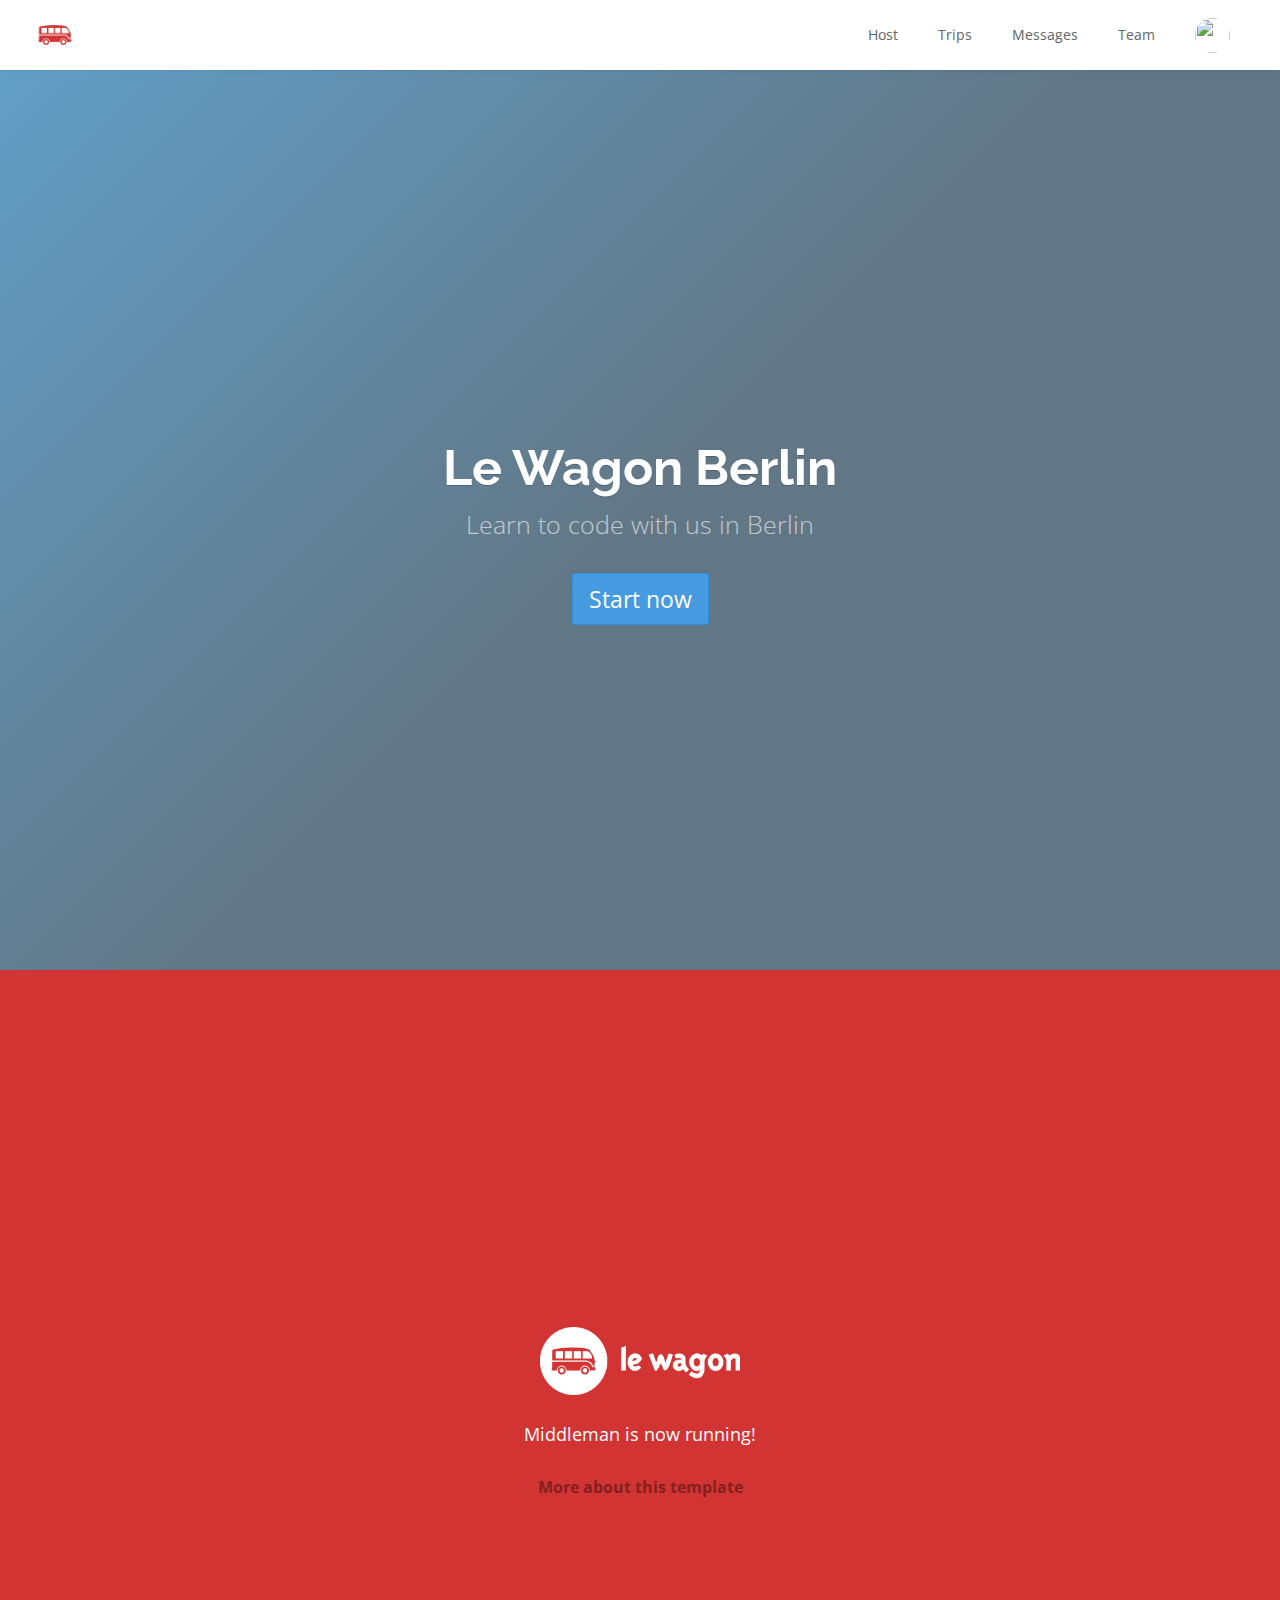
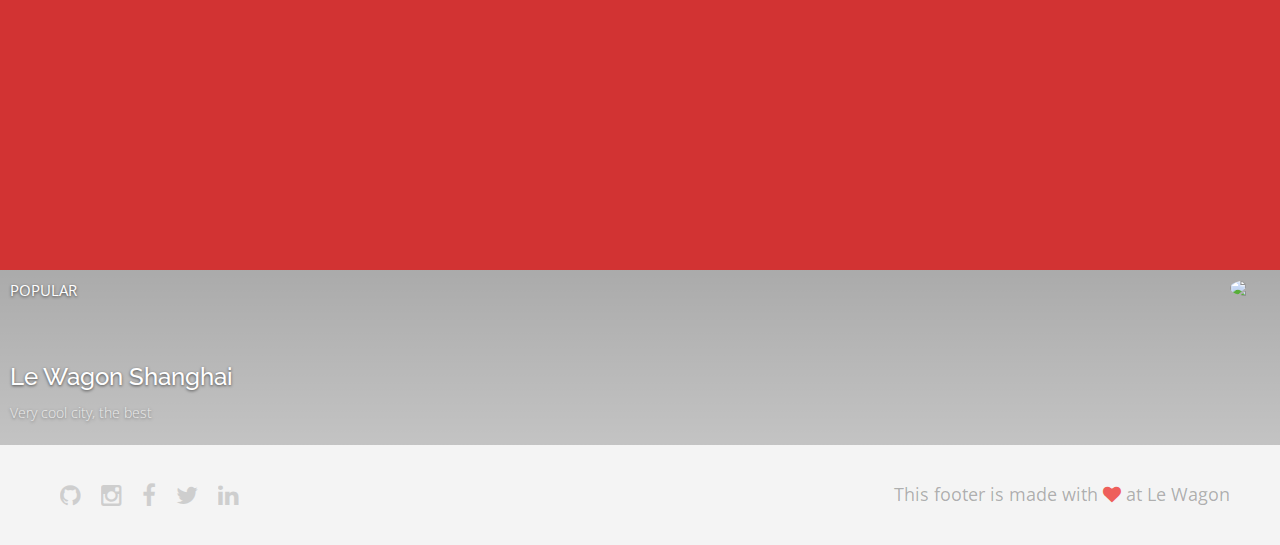
==== commit 703a945c: "Automated commit at 2018-02-12 07:26:11 UTC by middleman-deploy 2.0.0-alpha" ====
--- a/index.html
+++ b/index.html
@@ -7,7 +7,7 @@
           content="width=device-width, initial-scale=1, shrink-to-fit=no">
     <!-- Use the title from a page's frontmatter if it has one -->
     <title>Le Wagon - Middleman</title>
-    <link href="stylesheets/application-acb8696b.css" rel="stylesheet" />
+    <link href="stylesheets/application-9b0b224c.css" rel="stylesheet" />
     <script src="javascripts/application-93de88c9.js"></script>
     <link href="images/favicon-f15af148.png" rel="icon" type="image/png" />
   </head>
--- a/stylesheets/application-9b0b224c.css
+++ b/stylesheets/application-9b0b224c.css
@@ -0,0 +1,8 @@
+@import url("https://fonts.googleapis.com/css?family=Open+Sans:400,300,700|Raleway:400,100,300,700,500");/*!
+ * Bootstrap v3.3.7 (http://getbootstrap.com)
+ * Copyright 2011-2016 Twitter, Inc.
+ * Licensed under MIT (https://github.com/twbs/bootstrap/blob/master/LICENSE)
+ *//*! normalize.css v3.0.3 | MIT License | github.com/necolas/normalize.css */html{font-family:sans-serif;-ms-text-size-adjust:100%;-webkit-text-size-adjust:100%}body{margin:0}article,aside,details,figcaption,figure,footer,header,hgroup,main,menu,nav,section,summary{display:block}audio,canvas,progress,video{display:inline-block;vertical-align:baseline}audio:not([controls]){display:none;height:0}[hidden],template{display:none}a{background-color:transparent}a:active,a:hover{outline:0}abbr[title]{border-bottom:1px dotted}b,strong{font-weight:bold}dfn{font-style:italic}h1{font-size:2em;margin:0.67em 0}mark{background:#ff0;color:#000}small{font-size:80%}sub,sup{font-size:75%;line-height:0;position:relative;vertical-align:baseline}sup{top:-0.5em}sub{bottom:-0.25em}img{border:0}svg:not(:root){overflow:hidden}figure{margin:1em 40px}hr{-webkit-box-sizing:content-box;box-sizing:content-box;height:0}pre{overflow:auto}code,kbd,pre,samp{font-family:monospace, monospace;font-size:1em}button,input,optgroup,select,textarea{color:inherit;font:inherit;margin:0}button{overflow:visible}button,select{text-transform:none}button,html input[type="button"],input[type="reset"],input[type="submit"]{-webkit-appearance:button;cursor:pointer}button[disabled],html input[disabled]{cursor:default}button::-moz-focus-inner,input::-moz-focus-inner{border:0;padding:0}input{line-height:normal}input[type="checkbox"],input[type="radio"]{-webkit-box-sizing:border-box;box-sizing:border-box;padding:0}input[type="number"]::-webkit-inner-spin-button,input[type="number"]::-webkit-outer-spin-button{height:auto}input[type="search"]{-webkit-appearance:textfield;-webkit-box-sizing:content-box;box-sizing:content-box}input[type="search"]::-webkit-search-cancel-button,input[type="search"]::-webkit-search-decoration{-webkit-appearance:none}fieldset{border:1px solid #c0c0c0;margin:0 2px;padding:0.35em 0.625em 0.75em}legend{border:0;padding:0}textarea{overflow:auto}optgroup{font-weight:bold}table{border-collapse:collapse;border-spacing:0}td,th{padding:0}/*! Source: https://github.com/h5bp/html5-boilerplate/blob/master/src/css/main.css */@media print{*,*:before,*:after{background:transparent !important;color:#000 !important;-webkit-box-shadow:none !important;box-shadow:none !important;text-shadow:none !important}a,a:visited{text-decoration:underline}a[href]:after{content:" (" attr(href) ")"}abbr[title]:after{content:" (" attr(title) ")"}a[href^="#"]:after,a[href^="javascript:"]:after{content:""}pre,blockquote{border:1px solid #999;page-break-inside:avoid}thead{display:table-header-group}tr,img{page-break-inside:avoid}img{max-width:100% !important}p,h2,h3{orphans:3;widows:3}h2,h3{page-break-after:avoid}.navbar{display:none}.btn>.caret,.dropup>.btn>.caret{border-top-color:#000 !important}.label{border:1px solid #000}.table{border-collapse:collapse !important}.table td,.table th{background-color:#fff !important}.table-bordered th,.table-bordered td{border:1px solid #ddd !important}}@font-face{font-family:'Glyphicons Halflings';src:url("../assets/bootstrap/glyphicons-halflings-regular-86b6f62b.eot");src:url("../assets/bootstrap/glyphicons-halflings-regular-86b6f62b.eot?#iefix") format("embedded-opentype"),url("../assets/bootstrap/glyphicons-halflings-regular-ca35b697.woff2") format("woff2"),url("../assets/bootstrap/glyphicons-halflings-regular-278e49a8.woff") format("woff"),url("../assets/bootstrap/glyphicons-halflings-regular-44bc1850.ttf") format("truetype"),url("../assets/bootstrap/glyphicons-halflings-regular-de51a849.svg#glyphicons_halflingsregular") format("svg")}.glyphicon{position:relative;top:1px;display:inline-block;font-family:'Glyphicons Halflings';font-style:normal;font-weight:normal;line-height:1;-webkit-font-smoothing:antialiased;-moz-osx-font-smoothing:grayscale}.glyphicon-asterisk:before{content:"\002a"}.glyphicon-plus:before{content:"\002b"}.glyphicon-euro:before,.glyphicon-eur:before{content:"\20ac"}.glyphicon-minus:before{content:"\2212"}.glyphicon-cloud:before{content:"\2601"}.glyphicon-envelope:before{content:"\2709"}.glyphicon-pencil:before{content:"\270f"}.glyphicon-glass:before{content:"\e001"}.glyphicon-music:before{content:"\e002"}.glyphicon-search:before{content:"\e003"}.glyphicon-heart:before{content:"\e005"}.glyphicon-star:before{content:"\e006"}.glyphicon-star-empty:before{content:"\e007"}.glyphicon-user:before{content:"\e008"}.glyphicon-film:before{content:"\e009"}.glyphicon-th-large:before{content:"\e010"}.glyphicon-th:before{content:"\e011"}.glyphicon-th-list:before{content:"\e012"}.glyphicon-ok:before{content:"\e013"}.glyphicon-remove:before{content:"\e014"}.glyphicon-zoom-in:before{content:"\e015"}.glyphicon-zoom-out:before{content:"\e016"}.glyphicon-off:before{content:"\e017"}.glyphicon-signal:before{content:"\e018"}.glyphicon-cog:before{content:"\e019"}.glyphicon-trash:before{content:"\e020"}.glyphicon-home:before{content:"\e021"}.glyphicon-file:before{content:"\e022"}.glyphicon-time:before{content:"\e023"}.glyphicon-road:before{content:"\e024"}.glyphicon-download-alt:before{content:"\e025"}.glyphicon-download:before{content:"\e026"}.glyphicon-upload:before{content:"\e027"}.glyphicon-inbox:before{content:"\e028"}.glyphicon-play-circle:before{content:"\e029"}.glyphicon-repeat:before{content:"\e030"}.glyphicon-refresh:before{content:"\e031"}.glyphicon-list-alt:before{content:"\e032"}.glyphicon-lock:before{content:"\e033"}.glyphicon-flag:before{content:"\e034"}.glyphicon-headphones:before{content:"\e035"}.glyphicon-volume-off:before{content:"\e036"}.glyphicon-volume-down:before{content:"\e037"}.glyphicon-volume-up:before{content:"\e038"}.glyphicon-qrcode:before{content:"\e039"}.glyphicon-barcode:before{content:"\e040"}.glyphicon-tag:before{content:"\e041"}.glyphicon-tags:before{content:"\e042"}.glyphicon-book:before{content:"\e043"}.glyphicon-bookmark:before{content:"\e044"}.glyphicon-print:before{content:"\e045"}.glyphicon-camera:before{content:"\e046"}.glyphicon-font:before{content:"\e047"}.glyphicon-bold:before{content:"\e048"}.glyphicon-italic:before{content:"\e049"}.glyphicon-text-height:before{content:"\e050"}.glyphicon-text-width:before{content:"\e051"}.glyphicon-align-left:before{content:"\e052"}.glyphicon-align-center:before{content:"\e053"}.glyphicon-align-right:before{content:"\e054"}.glyphicon-align-justify:before{content:"\e055"}.glyphicon-list:before{content:"\e056"}.glyphicon-indent-left:before{content:"\e057"}.glyphicon-indent-right:before{content:"\e058"}.glyphicon-facetime-video:before{content:"\e059"}.glyphicon-picture:before{content:"\e060"}.glyphicon-map-marker:before{content:"\e062"}.glyphicon-adjust:before{content:"\e063"}.glyphicon-tint:before{content:"\e064"}.glyphicon-edit:before{content:"\e065"}.glyphicon-share:before{content:"\e066"}.glyphicon-check:before{content:"\e067"}.glyphicon-move:before{content:"\e068"}.glyphicon-step-backward:before{content:"\e069"}.glyphicon-fast-backward:before{content:"\e070"}.glyphicon-backward:before{content:"\e071"}.glyphicon-play:before{content:"\e072"}.glyphicon-pause:before{content:"\e073"}.glyphicon-stop:before{content:"\e074"}.glyphicon-forward:before{content:"\e075"}.glyphicon-fast-forward:before{content:"\e076"}.glyphicon-step-forward:before{content:"\e077"}.glyphicon-eject:before{content:"\e078"}.glyphicon-chevron-left:before{content:"\e079"}.glyphicon-chevron-right:before{content:"\e080"}.glyphicon-plus-sign:before{content:"\e081"}.glyphicon-minus-sign:before{content:"\e082"}.glyphicon-remove-sign:before{content:"\e083"}.glyphicon-ok-sign:before{content:"\e084"}.glyphicon-question-sign:before{content:"\e085"}.glyphicon-info-sign:before{content:"\e086"}.glyphicon-screenshot:before{content:"\e087"}.glyphicon-remove-circle:before{content:"\e088"}.glyphicon-ok-circle:before{content:"\e089"}.glyphicon-ban-circle:before{content:"\e090"}.glyphicon-arrow-left:before{content:"\e091"}.glyphicon-arrow-right:before{content:"\e092"}.glyphicon-arrow-up:before{content:"\e093"}.glyphicon-arrow-down:before{content:"\e094"}.glyphicon-share-alt:before{content:"\e095"}.glyphicon-resize-full:before{content:"\e096"}.glyphicon-resize-small:before{content:"\e097"}.glyphicon-exclamation-sign:before{content:"\e101"}.glyphicon-gift:before{content:"\e102"}.glyphicon-leaf:before{content:"\e103"}.glyphicon-fire:before{content:"\e104"}.glyphicon-eye-open:before{content:"\e105"}.glyphicon-eye-close:before{content:"\e106"}.glyphicon-warning-sign:before{content:"\e107"}.glyphicon-plane:before{content:"\e108"}.glyphicon-calendar:before{content:"\e109"}.glyphicon-random:before{content:"\e110"}.glyphicon-comment:before{content:"\e111"}.glyphicon-magnet:before{content:"\e112"}.glyphicon-chevron-up:before{content:"\e113"}.glyphicon-chevron-down:before{content:"\e114"}.glyphicon-retweet:before{content:"\e115"}.glyphicon-shopping-cart:before{content:"\e116"}.glyphicon-folder-close:before{content:"\e117"}.glyphicon-folder-open:before{content:"\e118"}.glyphicon-resize-vertical:before{content:"\e119"}.glyphicon-resize-horizontal:before{content:"\e120"}.glyphicon-hdd:before{content:"\e121"}.glyphicon-bullhorn:before{content:"\e122"}.glyphicon-bell:before{content:"\e123"}.glyphicon-certificate:before{content:"\e124"}.glyphicon-thumbs-up:before{content:"\e125"}.glyphicon-thumbs-down:before{content:"\e126"}.glyphicon-hand-right:before{content:"\e127"}.glyphicon-hand-left:before{content:"\e128"}.glyphicon-hand-up:before{content:"\e129"}.glyphicon-hand-down:before{content:"\e130"}.glyphicon-circle-arrow-right:before{content:"\e131"}.glyphicon-circle-arrow-left:before{content:"\e132"}.glyphicon-circle-arrow-up:before{content:"\e133"}.glyphicon-circle-arrow-down:before{content:"\e134"}.glyphicon-globe:before{content:"\e135"}.glyphicon-wrench:before{content:"\e136"}.glyphicon-tasks:before{content:"\e137"}.glyphicon-filter:before{content:"\e138"}.glyphicon-briefcase:before{content:"\e139"}.glyphicon-fullscreen:before{content:"\e140"}.glyphicon-dashboard:before{content:"\e141"}.glyphicon-paperclip:before{content:"\e142"}.glyphicon-heart-empty:before{content:"\e143"}.glyphicon-link:before{content:"\e144"}.glyphicon-phone:before{content:"\e145"}.glyphicon-pushpin:before{content:"\e146"}.glyphicon-usd:before{content:"\e148"}.glyphicon-gbp:before{content:"\e149"}.glyphicon-sort:before{content:"\e150"}.glyphicon-sort-by-alphabet:before{content:"\e151"}.glyphicon-sort-by-alphabet-alt:before{content:"\e152"}.glyphicon-sort-by-order:before{content:"\e153"}.glyphicon-sort-by-order-alt:before{content:"\e154"}.glyphicon-sort-by-attributes:before{content:"\e155"}.glyphicon-sort-by-attributes-alt:before{content:"\e156"}.glyphicon-unchecked:before{content:"\e157"}.glyphicon-expand:before{content:"\e158"}.glyphicon-collapse-down:before{content:"\e159"}.glyphicon-collapse-up:before{content:"\e160"}.glyphicon-log-in:before{content:"\e161"}.glyphicon-flash:before{content:"\e162"}.glyphicon-log-out:before{content:"\e163"}.glyphicon-new-window:before{content:"\e164"}.glyphicon-record:before{content:"\e165"}.glyphicon-save:before{content:"\e166"}.glyphicon-open:before{content:"\e167"}.glyphicon-saved:before{content:"\e168"}.glyphicon-import:before{content:"\e169"}.glyphicon-export:before{content:"\e170"}.glyphicon-send:before{content:"\e171"}.glyphicon-floppy-disk:before{content:"\e172"}.glyphicon-floppy-saved:before{content:"\e173"}.glyphicon-floppy-remove:before{content:"\e174"}.glyphicon-floppy-save:before{content:"\e175"}.glyphicon-floppy-open:before{content:"\e176"}.glyphicon-credit-card:before{content:"\e177"}.glyphicon-transfer:before{content:"\e178"}.glyphicon-cutlery:before{content:"\e179"}.glyphicon-header:before{content:"\e180"}.glyphicon-compressed:before{content:"\e181"}.glyphicon-earphone:before{content:"\e182"}.glyphicon-phone-alt:before{content:"\e183"}.glyphicon-tower:before{content:"\e184"}.glyphicon-stats:before{content:"\e185"}.glyphicon-sd-video:before{content:"\e186"}.glyphicon-hd-video:before{content:"\e187"}.glyphicon-subtitles:before{content:"\e188"}.glyphicon-sound-stereo:before{content:"\e189"}.glyphicon-sound-dolby:before{content:"\e190"}.glyphicon-sound-5-1:before{content:"\e191"}.glyphicon-sound-6-1:before{content:"\e192"}.glyphicon-sound-7-1:before{content:"\e193"}.glyphicon-copyright-mark:before{content:"\e194"}.glyphicon-registration-mark:before{content:"\e195"}.glyphicon-cloud-download:before{content:"\e197"}.glyphicon-cloud-upload:before{content:"\e198"}.glyphicon-tree-conifer:before{content:"\e199"}.glyphicon-tree-deciduous:before{content:"\e200"}.glyphicon-cd:before{content:"\e201"}.glyphicon-save-file:before{content:"\e202"}.glyphicon-open-file:before{content:"\e203"}.glyphicon-level-up:before{content:"\e204"}.glyphicon-copy:before{content:"\e205"}.glyphicon-paste:before{content:"\e206"}.glyphicon-alert:before{content:"\e209"}.glyphicon-equalizer:before{content:"\e210"}.glyphicon-king:before{content:"\e211"}.glyphicon-queen:before{content:"\e212"}.glyphicon-pawn:before{content:"\e213"}.glyphicon-bishop:before{content:"\e214"}.glyphicon-knight:before{content:"\e215"}.glyphicon-baby-formula:before{content:"\e216"}.glyphicon-tent:before{content:"\26fa"}.glyphicon-blackboard:before{content:"\e218"}.glyphicon-bed:before{content:"\e219"}.glyphicon-apple:before{content:"\f8ff"}.glyphicon-erase:before{content:"\e221"}.glyphicon-hourglass:before{content:"\231b"}.glyphicon-lamp:before{content:"\e223"}.glyphicon-duplicate:before{content:"\e224"}.glyphicon-piggy-bank:before{content:"\e225"}.glyphicon-scissors:before{content:"\e226"}.glyphicon-bitcoin:before{content:"\e227"}.glyphicon-btc:before{content:"\e227"}.glyphicon-xbt:before{content:"\e227"}.glyphicon-yen:before{content:"\00a5"}.glyphicon-jpy:before{content:"\00a5"}.glyphicon-ruble:before{content:"\20bd"}.glyphicon-rub:before{content:"\20bd"}.glyphicon-scale:before{content:"\e230"}.glyphicon-ice-lolly:before{content:"\e231"}.glyphicon-ice-lolly-tasted:before{content:"\e232"}.glyphicon-education:before{content:"\e233"}.glyphicon-option-horizontal:before{content:"\e234"}.glyphicon-option-vertical:before{content:"\e235"}.glyphicon-menu-hamburger:before{content:"\e236"}.glyphicon-modal-window:before{content:"\e237"}.glyphicon-oil:before{content:"\e238"}.glyphicon-grain:before{content:"\e239"}.glyphicon-sunglasses:before{content:"\e240"}.glyphicon-text-size:before{content:"\e241"}.glyphicon-text-color:before{content:"\e242"}.glyphicon-text-background:before{content:"\e243"}.glyphicon-object-align-top:before{content:"\e244"}.glyphicon-object-align-bottom:before{content:"\e245"}.glyphicon-object-align-horizontal:before{content:"\e246"}.glyphicon-object-align-left:before{content:"\e247"}.glyphicon-object-align-vertical:before{content:"\e248"}.glyphicon-object-align-right:before{content:"\e249"}.glyphicon-triangle-right:before{content:"\e250"}.glyphicon-triangle-left:before{content:"\e251"}.glyphicon-triangle-bottom:before{content:"\e252"}.glyphicon-triangle-top:before{content:"\e253"}.glyphicon-console:before{content:"\e254"}.glyphicon-superscript:before{content:"\e255"}.glyphicon-subscript:before{content:"\e256"}.glyphicon-menu-left:before{content:"\e257"}.glyphicon-menu-right:before{content:"\e258"}.glyphicon-menu-down:before{content:"\e259"}.glyphicon-menu-up:before{content:"\e260"}*{-webkit-box-sizing:border-box;box-sizing:border-box}*:before,*:after{-webkit-box-sizing:border-box;box-sizing:border-box}html{font-size:10px;-webkit-tap-highlight-color:transparent}body{font-family:"Open Sans", "Helvetica", "sans-serif";font-size:18px;line-height:1.42857143;color:#333333;background-color:#F4F4F4}input,button,select,textarea{font-family:inherit;font-size:inherit;line-height:inherit}a{color:#469AE0;text-decoration:none}a:hover,a:focus{color:#1f74ba;text-decoration:underline}a:focus{outline:5px auto -webkit-focus-ring-color;outline-offset:-2px}figure{margin:0}img{vertical-align:middle}.img-responsive{display:block;max-width:100%;height:auto}.img-rounded{border-radius:2px}.img-thumbnail{padding:4px;line-height:1.42857143;background-color:#F4F4F4;border:1px solid #ddd;border-radius:2px;-webkit-transition:all 0.2s ease-in-out;transition:all 0.2s ease-in-out;display:inline-block;max-width:100%;height:auto}.img-circle{border-radius:50%}hr{margin-top:25px;margin-bottom:25px;border:0;border-top:1px solid #eeeeee}.sr-only{position:absolute;width:1px;height:1px;margin:-1px;padding:0;overflow:hidden;clip:rect(0, 0, 0, 0);border:0}.sr-only-focusable:active,.sr-only-focusable:focus{position:static;width:auto;height:auto;margin:0;overflow:visible;clip:auto}[role="button"]{cursor:pointer}h1,h2,h3,h4,h5,h6,.h1,.h2,.h3,.h4,.h5,.h6{font-family:"Raleway", "Helvetica", "sans-serif";font-weight:500;line-height:1.1;color:inherit}h1 small,h1 .small,h2 small,h2 .small,h3 small,h3 .small,h4 small,h4 .small,h5 small,h5 .small,h6 small,h6 .small,.h1 small,.h1 .small,.h2 small,.h2 .small,.h3 small,.h3 .small,.h4 small,.h4 .small,.h5 small,.h5 .small,.h6 small,.h6 .small{font-weight:normal;line-height:1;color:#777777}h1,.h1,h2,.h2,h3,.h3{margin-top:25px;margin-bottom:12.5px}h1 small,h1 .small,.h1 small,.h1 .small,h2 small,h2 .small,.h2 small,.h2 .small,h3 small,h3 .small,.h3 small,.h3 .small{font-size:65%}h4,.h4,h5,.h5,h6,.h6{margin-top:12.5px;margin-bottom:12.5px}h4 small,h4 .small,.h4 small,.h4 .small,h5 small,h5 .small,.h5 small,.h5 .small,h6 small,h6 .small,.h6 small,.h6 .small{font-size:75%}h1,.h1{font-size:46px}h2,.h2{font-size:38px}h3,.h3{font-size:31px}h4,.h4{font-size:23px}h5,.h5{font-size:18px}h6,.h6{font-size:16px}p{margin:0 0 12.5px}.lead{margin-bottom:25px;font-size:20px;font-weight:300;line-height:1.4}@media (min-width: 768px){.lead{font-size:27px}}small,.small{font-size:88%}mark,.mark{background-color:#fcf8e3;padding:.2em}.text-left{text-align:left}.text-right{text-align:right}.text-center{text-align:center}.text-justify{text-align:justify}.text-nowrap{white-space:nowrap}.text-lowercase{text-transform:lowercase}.text-uppercase,.initialism{text-transform:uppercase}.text-capitalize{text-transform:capitalize}.text-muted{color:#777777}.text-primary{color:#469AE0}a.text-primary:hover,a.text-primary:focus{color:#2381d0}.text-success{color:#3c763d}a.text-success:hover,a.text-success:focus{color:#2b542c}.text-info{color:#31708f}a.text-info:hover,a.text-info:focus{color:#245269}.text-warning{color:#8a6d3b}a.text-warning:hover,a.text-warning:focus{color:#66512c}.text-danger{color:#a94442}a.text-danger:hover,a.text-danger:focus{color:#843534}.bg-primary{color:#fff}.bg-primary{background-color:#469AE0}a.bg-primary:hover,a.bg-primary:focus{background-color:#2381d0}.bg-success{background-color:#dff0d8}a.bg-success:hover,a.bg-success:focus{background-color:#c1e2b3}.bg-info{background-color:#d9edf7}a.bg-info:hover,a.bg-info:focus{background-color:#afd9ee}.bg-warning{background-color:#fcf8e3}a.bg-warning:hover,a.bg-warning:focus{background-color:#f7ecb5}.bg-danger{background-color:#f2dede}a.bg-danger:hover,a.bg-danger:focus{background-color:#e4b9b9}.page-header{padding-bottom:11.5px;margin:50px 0 25px;border-bottom:1px solid #eeeeee}ul,ol{margin-top:0;margin-bottom:12.5px}ul ul,ul ol,ol ul,ol ol{margin-bottom:0}.list-unstyled{padding-left:0;list-style:none}.list-inline{padding-left:0;list-style:none;margin-left:-5px}.list-inline>li{display:inline-block;padding-left:5px;padding-right:5px}dl{margin-top:0;margin-bottom:25px}dt,dd{line-height:1.42857143}dt{font-weight:bold}dd{margin-left:0}.dl-horizontal dd:before,.dl-horizontal dd:after{content:" ";display:table}.dl-horizontal dd:after{clear:both}@media (min-width: 768px){.dl-horizontal dt{float:left;width:160px;clear:left;text-align:right;overflow:hidden;text-overflow:ellipsis;white-space:nowrap}.dl-horizontal dd{margin-left:180px}}abbr[title],abbr[data-original-title]{cursor:help;border-bottom:1px dotted #777777}.initialism{font-size:90%}blockquote{padding:12.5px 25px;margin:0 0 25px;font-size:22.5px;border-left:5px solid #eeeeee}blockquote p:last-child,blockquote ul:last-child,blockquote ol:last-child{margin-bottom:0}blockquote footer,blockquote small,blockquote .small{display:block;font-size:80%;line-height:1.42857143;color:#777777}blockquote footer:before,blockquote small:before,blockquote .small:before{content:'\2014 \00A0'}.blockquote-reverse,blockquote.pull-right{padding-right:15px;padding-left:0;border-right:5px solid #eeeeee;border-left:0;text-align:right}.blockquote-reverse footer:before,.blockquote-reverse small:before,.blockquote-reverse .small:before,blockquote.pull-right footer:before,blockquote.pull-right small:before,blockquote.pull-right .small:before{content:''}.blockquote-reverse footer:after,.blockquote-reverse small:after,.blockquote-reverse .small:after,blockquote.pull-right footer:after,blockquote.pull-right small:after,blockquote.pull-right .small:after{content:'\00A0 \2014'}address{margin-bottom:25px;font-style:normal;line-height:1.42857143}code,kbd,pre,samp{font-family:Menlo, Monaco, Consolas, "Courier New", monospace}code{padding:2px 4px;font-size:90%;color:#c7254e;background-color:#f9f2f4;border-radius:2px}kbd{padding:2px 4px;font-size:90%;color:#fff;background-color:#333;border-radius:2px;-webkit-box-shadow:inset 0 -1px 0 rgba(0,0,0,0.25);box-shadow:inset 0 -1px 0 rgba(0,0,0,0.25)}kbd kbd{padding:0;font-size:100%;font-weight:bold;-webkit-box-shadow:none;box-shadow:none}pre{display:block;padding:12px;margin:0 0 12.5px;font-size:17px;line-height:1.42857143;word-break:break-all;word-wrap:break-word;color:#333333;background-color:#f5f5f5;border:1px solid #ccc;border-radius:2px}pre code{padding:0;font-size:inherit;color:inherit;white-space:pre-wrap;background-color:transparent;border-radius:0}.pre-scrollable{max-height:340px;overflow-y:scroll}.container{margin-right:auto;margin-left:auto;padding-left:15px;padding-right:15px}.container:before,.container:after{content:" ";display:table}.container:after{clear:both}@media (min-width: 768px){.container{width:750px}}@media (min-width: 992px){.container{width:970px}}@media (min-width: 1200px){.container{width:1170px}}.container-fluid{margin-right:auto;margin-left:auto;padding-left:15px;padding-right:15px}.container-fluid:before,.container-fluid:after{content:" ";display:table}.container-fluid:after{clear:both}.row{margin-left:-15px;margin-right:-15px}.row:before,.row:after{content:" ";display:table}.row:after{clear:both}.col-xs-1,.col-sm-1,.col-md-1,.col-lg-1,.col-xs-2,.col-sm-2,.col-md-2,.col-lg-2,.col-xs-3,.col-sm-3,.col-md-3,.col-lg-3,.col-xs-4,.col-sm-4,.col-md-4,.col-lg-4,.col-xs-5,.col-sm-5,.col-md-5,.col-lg-5,.col-xs-6,.col-sm-6,.col-md-6,.col-lg-6,.col-xs-7,.col-sm-7,.col-md-7,.col-lg-7,.col-xs-8,.col-sm-8,.col-md-8,.col-lg-8,.col-xs-9,.col-sm-9,.col-md-9,.col-lg-9,.col-xs-10,.col-sm-10,.col-md-10,.col-lg-10,.col-xs-11,.col-sm-11,.col-md-11,.col-lg-11,.col-xs-12,.col-sm-12,.col-md-12,.col-lg-12{position:relative;min-height:1px;padding-left:15px;padding-right:15px}.col-xs-1,.col-xs-2,.col-xs-3,.col-xs-4,.col-xs-5,.col-xs-6,.col-xs-7,.col-xs-8,.col-xs-9,.col-xs-10,.col-xs-11,.col-xs-12{float:left}.col-xs-1{width:8.33333333%}.col-xs-2{width:16.66666667%}.col-xs-3{width:25%}.col-xs-4{width:33.33333333%}.col-xs-5{width:41.66666667%}.col-xs-6{width:50%}.col-xs-7{width:58.33333333%}.col-xs-8{width:66.66666667%}.col-xs-9{width:75%}.col-xs-10{width:83.33333333%}.col-xs-11{width:91.66666667%}.col-xs-12{width:100%}.col-xs-pull-0{right:auto}.col-xs-pull-1{right:8.33333333%}.col-xs-pull-2{right:16.66666667%}.col-xs-pull-3{right:25%}.col-xs-pull-4{right:33.33333333%}.col-xs-pull-5{right:41.66666667%}.col-xs-pull-6{right:50%}.col-xs-pull-7{right:58.33333333%}.col-xs-pull-8{right:66.66666667%}.col-xs-pull-9{right:75%}.col-xs-pull-10{right:83.33333333%}.col-xs-pull-11{right:91.66666667%}.col-xs-pull-12{right:100%}.col-xs-push-0{left:auto}.col-xs-push-1{left:8.33333333%}.col-xs-push-2{left:16.66666667%}.col-xs-push-3{left:25%}.col-xs-push-4{left:33.33333333%}.col-xs-push-5{left:41.66666667%}.col-xs-push-6{left:50%}.col-xs-push-7{left:58.33333333%}.col-xs-push-8{left:66.66666667%}.col-xs-push-9{left:75%}.col-xs-push-10{left:83.33333333%}.col-xs-push-11{left:91.66666667%}.col-xs-push-12{left:100%}.col-xs-offset-0{margin-left:0%}.col-xs-offset-1{margin-left:8.33333333%}.col-xs-offset-2{margin-left:16.66666667%}.col-xs-offset-3{margin-left:25%}.col-xs-offset-4{margin-left:33.33333333%}.col-xs-offset-5{margin-left:41.66666667%}.col-xs-offset-6{margin-left:50%}.col-xs-offset-7{margin-left:58.33333333%}.col-xs-offset-8{margin-left:66.66666667%}.col-xs-offset-9{margin-left:75%}.col-xs-offset-10{margin-left:83.33333333%}.col-xs-offset-11{margin-left:91.66666667%}.col-xs-offset-12{margin-left:100%}@media (min-width: 768px){.col-sm-1,.col-sm-2,.col-sm-3,.col-sm-4,.col-sm-5,.col-sm-6,.col-sm-7,.col-sm-8,.col-sm-9,.col-sm-10,.col-sm-11,.col-sm-12{float:left}.col-sm-1{width:8.33333333%}.col-sm-2{width:16.66666667%}.col-sm-3{width:25%}.col-sm-4{width:33.33333333%}.col-sm-5{width:41.66666667%}.col-sm-6{width:50%}.col-sm-7{width:58.33333333%}.col-sm-8{width:66.66666667%}.col-sm-9{width:75%}.col-sm-10{width:83.33333333%}.col-sm-11{width:91.66666667%}.col-sm-12{width:100%}.col-sm-pull-0{right:auto}.col-sm-pull-1{right:8.33333333%}.col-sm-pull-2{right:16.66666667%}.col-sm-pull-3{right:25%}.col-sm-pull-4{right:33.33333333%}.col-sm-pull-5{right:41.66666667%}.col-sm-pull-6{right:50%}.col-sm-pull-7{right:58.33333333%}.col-sm-pull-8{right:66.66666667%}.col-sm-pull-9{right:75%}.col-sm-pull-10{right:83.33333333%}.col-sm-pull-11{right:91.66666667%}.col-sm-pull-12{right:100%}.col-sm-push-0{left:auto}.col-sm-push-1{left:8.33333333%}.col-sm-push-2{left:16.66666667%}.col-sm-push-3{left:25%}.col-sm-push-4{left:33.33333333%}.col-sm-push-5{left:41.66666667%}.col-sm-push-6{left:50%}.col-sm-push-7{left:58.33333333%}.col-sm-push-8{left:66.66666667%}.col-sm-push-9{left:75%}.col-sm-push-10{left:83.33333333%}.col-sm-push-11{left:91.66666667%}.col-sm-push-12{left:100%}.col-sm-offset-0{margin-left:0%}.col-sm-offset-1{margin-left:8.33333333%}.col-sm-offset-2{margin-left:16.66666667%}.col-sm-offset-3{margin-left:25%}.col-sm-offset-4{margin-left:33.33333333%}.col-sm-offset-5{margin-left:41.66666667%}.col-sm-offset-6{margin-left:50%}.col-sm-offset-7{margin-left:58.33333333%}.col-sm-offset-8{margin-left:66.66666667%}.col-sm-offset-9{margin-left:75%}.col-sm-offset-10{margin-left:83.33333333%}.col-sm-offset-11{margin-left:91.66666667%}.col-sm-offset-12{margin-left:100%}}@media (min-width: 992px){.col-md-1,.col-md-2,.col-md-3,.col-md-4,.col-md-5,.col-md-6,.col-md-7,.col-md-8,.col-md-9,.col-md-10,.col-md-11,.col-md-12{float:left}.col-md-1{width:8.33333333%}.col-md-2{width:16.66666667%}.col-md-3{width:25%}.col-md-4{width:33.33333333%}.col-md-5{width:41.66666667%}.col-md-6{width:50%}.col-md-7{width:58.33333333%}.col-md-8{width:66.66666667%}.col-md-9{width:75%}.col-md-10{width:83.33333333%}.col-md-11{width:91.66666667%}.col-md-12{width:100%}.col-md-pull-0{right:auto}.col-md-pull-1{right:8.33333333%}.col-md-pull-2{right:16.66666667%}.col-md-pull-3{right:25%}.col-md-pull-4{right:33.33333333%}.col-md-pull-5{right:41.66666667%}.col-md-pull-6{right:50%}.col-md-pull-7{right:58.33333333%}.col-md-pull-8{right:66.66666667%}.col-md-pull-9{right:75%}.col-md-pull-10{right:83.33333333%}.col-md-pull-11{right:91.66666667%}.col-md-pull-12{right:100%}.col-md-push-0{left:auto}.col-md-push-1{left:8.33333333%}.col-md-push-2{left:16.66666667%}.col-md-push-3{left:25%}.col-md-push-4{left:33.33333333%}.col-md-push-5{left:41.66666667%}.col-md-push-6{left:50%}.col-md-push-7{left:58.33333333%}.col-md-push-8{left:66.66666667%}.col-md-push-9{left:75%}.col-md-push-10{left:83.33333333%}.col-md-push-11{left:91.66666667%}.col-md-push-12{left:100%}.col-md-offset-0{margin-left:0%}.col-md-offset-1{margin-left:8.33333333%}.col-md-offset-2{margin-left:16.66666667%}.col-md-offset-3{margin-left:25%}.col-md-offset-4{margin-left:33.33333333%}.col-md-offset-5{margin-left:41.66666667%}.col-md-offset-6{margin-left:50%}.col-md-offset-7{margin-left:58.33333333%}.col-md-offset-8{margin-left:66.66666667%}.col-md-offset-9{margin-left:75%}.col-md-offset-10{margin-left:83.33333333%}.col-md-offset-11{margin-left:91.66666667%}.col-md-offset-12{margin-left:100%}}@media (min-width: 1200px){.col-lg-1,.col-lg-2,.col-lg-3,.col-lg-4,.col-lg-5,.col-lg-6,.col-lg-7,.col-lg-8,.col-lg-9,.col-lg-10,.col-lg-11,.col-lg-12{float:left}.col-lg-1{width:8.33333333%}.col-lg-2{width:16.66666667%}.col-lg-3{width:25%}.col-lg-4{width:33.33333333%}.col-lg-5{width:41.66666667%}.col-lg-6{width:50%}.col-lg-7{width:58.33333333%}.col-lg-8{width:66.66666667%}.col-lg-9{width:75%}.col-lg-10{width:83.33333333%}.col-lg-11{width:91.66666667%}.col-lg-12{width:100%}.col-lg-pull-0{right:auto}.col-lg-pull-1{right:8.33333333%}.col-lg-pull-2{right:16.66666667%}.col-lg-pull-3{right:25%}.col-lg-pull-4{right:33.33333333%}.col-lg-pull-5{right:41.66666667%}.col-lg-pull-6{right:50%}.col-lg-pull-7{right:58.33333333%}.col-lg-pull-8{right:66.66666667%}.col-lg-pull-9{right:75%}.col-lg-pull-10{right:83.33333333%}.col-lg-pull-11{right:91.66666667%}.col-lg-pull-12{right:100%}.col-lg-push-0{left:auto}.col-lg-push-1{left:8.33333333%}.col-lg-push-2{left:16.66666667%}.col-lg-push-3{left:25%}.col-lg-push-4{left:33.33333333%}.col-lg-push-5{left:41.66666667%}.col-lg-push-6{left:50%}.col-lg-push-7{left:58.33333333%}.col-lg-push-8{left:66.66666667%}.col-lg-push-9{left:75%}.col-lg-push-10{left:83.33333333%}.col-lg-push-11{left:91.66666667%}.col-lg-push-12{left:100%}.col-lg-offset-0{margin-left:0%}.col-lg-offset-1{margin-left:8.33333333%}.col-lg-offset-2{margin-left:16.66666667%}.col-lg-offset-3{margin-left:25%}.col-lg-offset-4{margin-left:33.33333333%}.col-lg-offset-5{margin-left:41.66666667%}.col-lg-offset-6{margin-left:50%}.col-lg-offset-7{margin-left:58.33333333%}.col-lg-offset-8{margin-left:66.66666667%}.col-lg-offset-9{margin-left:75%}.col-lg-offset-10{margin-left:83.33333333%}.col-lg-offset-11{margin-left:91.66666667%}.col-lg-offset-12{margin-left:100%}}table{background-color:transparent}caption{padding-top:8px;padding-bottom:8px;color:#777777;text-align:left}th{text-align:left}.table{width:100%;max-width:100%;margin-bottom:25px}.table>thead>tr>th,.table>thead>tr>td,.table>tbody>tr>th,.table>tbody>tr>td,.table>tfoot>tr>th,.table>tfoot>tr>td{padding:8px;line-height:1.42857143;vertical-align:top;border-top:1px solid #ddd}.table>thead>tr>th{vertical-align:bottom;border-bottom:2px solid #ddd}.table>caption+thead>tr:first-child>th,.table>caption+thead>tr:first-child>td,.table>colgroup+thead>tr:first-child>th,.table>colgroup+thead>tr:first-child>td,.table>thead:first-child>tr:first-child>th,.table>thead:first-child>tr:first-child>td{border-top:0}.table>tbody+tbody{border-top:2px solid #ddd}.table .table{background-color:#F4F4F4}.table-condensed>thead>tr>th,.table-condensed>thead>tr>td,.table-condensed>tbody>tr>th,.table-condensed>tbody>tr>td,.table-condensed>tfoot>tr>th,.table-condensed>tfoot>tr>td{padding:5px}.table-bordered{border:1px solid #ddd}.table-bordered>thead>tr>th,.table-bordered>thead>tr>td,.table-bordered>tbody>tr>th,.table-bordered>tbody>tr>td,.table-bordered>tfoot>tr>th,.table-bordered>tfoot>tr>td{border:1px solid #ddd}.table-bordered>thead>tr>th,.table-bordered>thead>tr>td{border-bottom-width:2px}.table-striped>tbody>tr:nth-of-type(odd){background-color:#f9f9f9}.table-hover>tbody>tr:hover{background-color:#f5f5f5}table col[class*="col-"]{position:static;float:none;display:table-column}table td[class*="col-"],table th[class*="col-"]{position:static;float:none;display:table-cell}.table>thead>tr>td.active,.table>thead>tr>th.active,.table>thead>tr.active>td,.table>thead>tr.active>th,.table>tbody>tr>td.active,.table>tbody>tr>th.active,.table>tbody>tr.active>td,.table>tbody>tr.active>th,.table>tfoot>tr>td.active,.table>tfoot>tr>th.active,.table>tfoot>tr.active>td,.table>tfoot>tr.active>th{background-color:#f5f5f5}.table-hover>tbody>tr>td.active:hover,.table-hover>tbody>tr>th.active:hover,.table-hover>tbody>tr.active:hover>td,.table-hover>tbody>tr:hover>.active,.table-hover>tbody>tr.active:hover>th{background-color:#e8e8e8}.table>thead>tr>td.success,.table>thead>tr>th.success,.table>thead>tr.success>td,.table>thead>tr.success>th,.table>tbody>tr>td.success,.table>tbody>tr>th.success,.table>tbody>tr.success>td,.table>tbody>tr.success>th,.table>tfoot>tr>td.success,.table>tfoot>tr>th.success,.table>tfoot>tr.success>td,.table>tfoot>tr.success>th{background-color:#dff0d8}.table-hover>tbody>tr>td.success:hover,.table-hover>tbody>tr>th.success:hover,.table-hover>tbody>tr.success:hover>td,.table-hover>tbody>tr:hover>.success,.table-hover>tbody>tr.success:hover>th{background-color:#d0e9c6}.table>thead>tr>td.info,.table>thead>tr>th.info,.table>thead>tr.info>td,.table>thead>tr.info>th,.table>tbody>tr>td.info,.table>tbody>tr>th.info,.table>tbody>tr.info>td,.table>tbody>tr.info>th,.table>tfoot>tr>td.info,.table>tfoot>tr>th.info,.table>tfoot>tr.info>td,.table>tfoot>tr.info>th{background-color:#d9edf7}.table-hover>tbody>tr>td.info:hover,.table-hover>tbody>tr>th.info:hover,.table-hover>tbody>tr.info:hover>td,.table-hover>tbody>tr:hover>.info,.table-hover>tbody>tr.info:hover>th{background-color:#c4e3f3}.table>thead>tr>td.warning,.table>thead>tr>th.warning,.table>thead>tr.warning>td,.table>thead>tr.warning>th,.table>tbody>tr>td.warning,.table>tbody>tr>th.warning,.table>tbody>tr.warning>td,.table>tbody>tr.warning>th,.table>tfoot>tr>td.warning,.table>tfoot>tr>th.warning,.table>tfoot>tr.warning>td,.table>tfoot>tr.warning>th{background-color:#fcf8e3}.table-hover>tbody>tr>td.warning:hover,.table-hover>tbody>tr>th.warning:hover,.table-hover>tbody>tr.warning:hover>td,.table-hover>tbody>tr:hover>.warning,.table-hover>tbody>tr.warning:hover>th{background-color:#faf2cc}.table>thead>tr>td.danger,.table>thead>tr>th.danger,.table>thead>tr.danger>td,.table>thead>tr.danger>th,.table>tbody>tr>td.danger,.table>tbody>tr>th.danger,.table>tbody>tr.danger>td,.table>tbody>tr.danger>th,.table>tfoot>tr>td.danger,.table>tfoot>tr>th.danger,.table>tfoot>tr.danger>td,.table>tfoot>tr.danger>th{background-color:#f2dede}.table-hover>tbody>tr>td.danger:hover,.table-hover>tbody>tr>th.danger:hover,.table-hover>tbody>tr.danger:hover>td,.table-hover>tbody>tr:hover>.danger,.table-hover>tbody>tr.danger:hover>th{background-color:#ebcccc}.table-responsive{overflow-x:auto;min-height:0.01%}@media screen and (max-width: 767px){.table-responsive{width:100%;margin-bottom:18.75px;overflow-y:hidden;-ms-overflow-style:-ms-autohiding-scrollbar;border:1px solid #ddd}.table-responsive>.table{margin-bottom:0}.table-responsive>.table>thead>tr>th,.table-responsive>.table>thead>tr>td,.table-responsive>.table>tbody>tr>th,.table-responsive>.table>tbody>tr>td,.table-responsive>.table>tfoot>tr>th,.table-responsive>.table>tfoot>tr>td{white-space:nowrap}.table-responsive>.table-bordered{border:0}.table-responsive>.table-bordered>thead>tr>th:first-child,.table-responsive>.table-bordered>thead>tr>td:first-child,.table-responsive>.table-bordered>tbody>tr>th:first-child,.table-responsive>.table-bordered>tbody>tr>td:first-child,.table-responsive>.table-bordered>tfoot>tr>th:first-child,.table-responsive>.table-bordered>tfoot>tr>td:first-child{border-left:0}.table-responsive>.table-bordered>thead>tr>th:last-child,.table-responsive>.table-bordered>thead>tr>td:last-child,.table-responsive>.table-bordered>tbody>tr>th:last-child,.table-responsive>.table-bordered>tbody>tr>td:last-child,.table-responsive>.table-bordered>tfoot>tr>th:last-child,.table-responsive>.table-bordered>tfoot>tr>td:last-child{border-right:0}.table-responsive>.table-bordered>tbody>tr:last-child>th,.table-responsive>.table-bordered>tbody>tr:last-child>td,.table-responsive>.table-bordered>tfoot>tr:last-child>th,.table-responsive>.table-bordered>tfoot>tr:last-child>td{border-bottom:0}}fieldset{padding:0;margin:0;border:0;min-width:0}legend{display:block;width:100%;padding:0;margin-bottom:25px;font-size:27px;line-height:inherit;color:#333333;border:0;border-bottom:1px solid #e5e5e5}label{display:inline-block;max-width:100%;margin-bottom:5px;font-weight:bold}input[type="search"]{-webkit-box-sizing:border-box;box-sizing:border-box}input[type="radio"],input[type="checkbox"]{margin:4px 0 0;margin-top:1px \9;line-height:normal}input[type="file"]{display:block}input[type="range"]{display:block;width:100%}select[multiple],select[size]{height:auto}input[type="file"]:focus,input[type="radio"]:focus,input[type="checkbox"]:focus{outline:5px auto -webkit-focus-ring-color;outline-offset:-2px}output{display:block;padding-top:7px;font-size:18px;line-height:1.42857143;color:#000000}.form-control{display:block;width:100%;height:39px;padding:6px 12px;font-size:18px;line-height:1.42857143;color:#000000;background-color:#fff;background-image:none;border:1px solid #ccc;border-radius:2px;-webkit-box-shadow:inset 0 1px 1px rgba(0,0,0,0.075);box-shadow:inset 0 1px 1px rgba(0,0,0,0.075);-webkit-transition:border-color ease-in-out 0.15s, box-shadow ease-in-out 0.15s;-webkit-transition:border-color ease-in-out 0.15s, -webkit-box-shadow ease-in-out 0.15s;transition:border-color ease-in-out 0.15s, -webkit-box-shadow ease-in-out 0.15s;transition:border-color ease-in-out 0.15s, box-shadow ease-in-out 0.15s;transition:border-color ease-in-out 0.15s, box-shadow ease-in-out 0.15s, -webkit-box-shadow ease-in-out 0.15s}.form-control:focus{border-color:#66afe9;outline:0;-webkit-box-shadow:inset 0 1px 1px rgba(0,0,0,0.075),0 0 8px rgba(102,175,233,0.6);box-shadow:inset 0 1px 1px rgba(0,0,0,0.075),0 0 8px rgba(102,175,233,0.6)}.form-control::-moz-placeholder{color:#999;opacity:1}.form-control:-ms-input-placeholder{color:#999}.form-control::-webkit-input-placeholder{color:#999}.form-control::-ms-expand{border:0;background-color:transparent}.form-control[disabled],.form-control[readonly],fieldset[disabled] .form-control{background-color:#eeeeee;opacity:1}.form-control[disabled],fieldset[disabled] .form-control{cursor:not-allowed}textarea.form-control{height:auto}input[type="search"]{-webkit-appearance:none}@media screen and (-webkit-min-device-pixel-ratio: 0){input[type="date"].form-control,input[type="time"].form-control,input[type="datetime-local"].form-control,input[type="month"].form-control{line-height:39px}input[type="date"].input-sm,.input-group-sm>input[type="date"].form-control,.input-group-sm>input[type="date"].input-group-addon,.input-group-sm>.input-group-btn>input[type="date"].btn,.input-group-sm input[type="date"],input[type="time"].input-sm,.input-group-sm>input[type="time"].form-control,.input-group-sm>input[type="time"].input-group-addon,.input-group-sm>.input-group-btn>input[type="time"].btn,.input-group-sm input[type="time"],input[type="datetime-local"].input-sm,.input-group-sm>input[type="datetime-local"].form-control,.input-group-sm>input[type="datetime-local"].input-group-addon,.input-group-sm>.input-group-btn>input[type="datetime-local"].btn,.input-group-sm input[type="datetime-local"],input[type="month"].input-sm,.input-group-sm>input[type="month"].form-control,.input-group-sm>input[type="month"].input-group-addon,.input-group-sm>.input-group-btn>input[type="month"].btn,.input-group-sm input[type="month"]{line-height:36px}input[type="date"].input-lg,.input-group-lg>input[type="date"].form-control,.input-group-lg>input[type="date"].input-group-addon,.input-group-lg>.input-group-btn>input[type="date"].btn,.input-group-lg input[type="date"],input[type="time"].input-lg,.input-group-lg>input[type="time"].form-control,.input-group-lg>input[type="time"].input-group-addon,.input-group-lg>.input-group-btn>input[type="time"].btn,.input-group-lg input[type="time"],input[type="datetime-local"].input-lg,.input-group-lg>input[type="datetime-local"].form-control,.input-group-lg>input[type="datetime-local"].input-group-addon,.input-group-lg>.input-group-btn>input[type="datetime-local"].btn,.input-group-lg input[type="datetime-local"],input[type="month"].input-lg,.input-group-lg>input[type="month"].form-control,.input-group-lg>input[type="month"].input-group-addon,.input-group-lg>.input-group-btn>input[type="month"].btn,.input-group-lg input[type="month"]{line-height:53px}}.form-group{margin-bottom:15px}.radio,.checkbox{position:relative;display:block;margin-top:10px;margin-bottom:10px}.radio label,.checkbox label{min-height:25px;padding-left:20px;margin-bottom:0;font-weight:normal;cursor:pointer}.radio input[type="radio"],.radio-inline input[type="radio"],.checkbox input[type="checkbox"],.checkbox-inline input[type="checkbox"]{position:absolute;margin-left:-20px;margin-top:4px \9}.radio+.radio,.checkbox+.checkbox{margin-top:-5px}.radio-inline,.checkbox-inline{position:relative;display:inline-block;padding-left:20px;margin-bottom:0;vertical-align:middle;font-weight:normal;cursor:pointer}.radio-inline+.radio-inline,.checkbox-inline+.checkbox-inline{margin-top:0;margin-left:10px}input[type="radio"][disabled],input[type="radio"].disabled,fieldset[disabled] input[type="radio"],input[type="checkbox"][disabled],input[type="checkbox"].disabled,fieldset[disabled] input[type="checkbox"]{cursor:not-allowed}.radio-inline.disabled,fieldset[disabled] .radio-inline,.checkbox-inline.disabled,fieldset[disabled] .checkbox-inline{cursor:not-allowed}.radio.disabled label,fieldset[disabled] .radio label,.checkbox.disabled label,fieldset[disabled] .checkbox label{cursor:not-allowed}.form-control-static{padding-top:7px;padding-bottom:7px;margin-bottom:0;min-height:43px}.form-control-static.input-lg,.input-group-lg>.form-control-static.form-control,.input-group-lg>.form-control-static.input-group-addon,.input-group-lg>.input-group-btn>.form-control-static.btn,.form-control-static.input-sm,.input-group-sm>.form-control-static.form-control,.input-group-sm>.form-control-static.input-group-addon,.input-group-sm>.input-group-btn>.form-control-static.btn{padding-left:0;padding-right:0}.input-sm,.input-group-sm>.form-control,.input-group-sm>.input-group-addon,.input-group-sm>.input-group-btn>.btn{height:36px;padding:5px 10px;font-size:16px;line-height:1.5;border-radius:2px}select.input-sm,.input-group-sm>select.form-control,.input-group-sm>select.input-group-addon,.input-group-sm>.input-group-btn>select.btn{height:36px;line-height:36px}textarea.input-sm,.input-group-sm>textarea.form-control,.input-group-sm>textarea.input-group-addon,.input-group-sm>.input-group-btn>textarea.btn,select[multiple].input-sm,.input-group-sm>select[multiple].form-control,.input-group-sm>select[multiple].input-group-addon,.input-group-sm>.input-group-btn>select[multiple].btn{height:auto}.form-group-sm .form-control{height:36px;padding:5px 10px;font-size:16px;line-height:1.5;border-radius:2px}.form-group-sm select.form-control{height:36px;line-height:36px}.form-group-sm textarea.form-control,.form-group-sm select[multiple].form-control{height:auto}.form-group-sm .form-control-static{height:36px;min-height:41px;padding:6px 10px;font-size:16px;line-height:1.5}.input-lg,.input-group-lg>.form-control,.input-group-lg>.input-group-addon,.input-group-lg>.input-group-btn>.btn{height:53px;padding:10px 16px;font-size:23px;line-height:1.3333333;border-radius:2px}select.input-lg,.input-group-lg>select.form-control,.input-group-lg>select.input-group-addon,.input-group-lg>.input-group-btn>select.btn{height:53px;line-height:53px}textarea.input-lg,.input-group-lg>textarea.form-control,.input-group-lg>textarea.input-group-addon,.input-group-lg>.input-group-btn>textarea.btn,select[multiple].input-lg,.input-group-lg>select[multiple].form-control,.input-group-lg>select[multiple].input-group-addon,.input-group-lg>.input-group-btn>select[multiple].btn{height:auto}.form-group-lg .form-control{height:53px;padding:10px 16px;font-size:23px;line-height:1.3333333;border-radius:2px}.form-group-lg select.form-control{height:53px;line-height:53px}.form-group-lg textarea.form-control,.form-group-lg select[multiple].form-control{height:auto}.form-group-lg .form-control-static{height:53px;min-height:48px;padding:11px 16px;font-size:23px;line-height:1.3333333}.has-feedback{position:relative}.has-feedback .form-control{padding-right:48.75px}.form-control-feedback{position:absolute;top:0;right:0;z-index:2;display:block;width:39px;height:39px;line-height:39px;text-align:center;pointer-events:none}.input-lg+.form-control-feedback,.input-group-lg>.form-control+.form-control-feedback,.input-group-lg>.input-group-addon+.form-control-feedback,.input-group-lg>.input-group-btn>.btn+.form-control-feedback,.input-group-lg+.form-control-feedback,.form-group-lg .form-control+.form-control-feedback{width:53px;height:53px;line-height:53px}.input-sm+.form-control-feedback,.input-group-sm>.form-control+.form-control-feedback,.input-group-sm>.input-group-addon+.form-control-feedback,.input-group-sm>.input-group-btn>.btn+.form-control-feedback,.input-group-sm+.form-control-feedback,.form-group-sm .form-control+.form-control-feedback{width:36px;height:36px;line-height:36px}.has-success .help-block,.has-success .control-label,.has-success .radio,.has-success .checkbox,.has-success .radio-inline,.has-success .checkbox-inline,.has-success.radio label,.has-success.checkbox label,.has-success.radio-inline label,.has-success.checkbox-inline label{color:#3c763d}.has-success .form-control{border-color:#3c763d;-webkit-box-shadow:inset 0 1px 1px rgba(0,0,0,0.075);box-shadow:inset 0 1px 1px rgba(0,0,0,0.075)}.has-success .form-control:focus{border-color:#2b542c;-webkit-box-shadow:inset 0 1px 1px rgba(0,0,0,0.075),0 0 6px #67b168;box-shadow:inset 0 1px 1px rgba(0,0,0,0.075),0 0 6px #67b168}.has-success .input-group-addon{color:#3c763d;border-color:#3c763d;background-color:#dff0d8}.has-success .form-control-feedback{color:#3c763d}.has-warning .help-block,.has-warning .control-label,.has-warning .radio,.has-warning .checkbox,.has-warning .radio-inline,.has-warning .checkbox-inline,.has-warning.radio label,.has-warning.checkbox label,.has-warning.radio-inline label,.has-warning.checkbox-inline label{color:#8a6d3b}.has-warning .form-control{border-color:#8a6d3b;-webkit-box-shadow:inset 0 1px 1px rgba(0,0,0,0.075);box-shadow:inset 0 1px 1px rgba(0,0,0,0.075)}.has-warning .form-control:focus{border-color:#66512c;-webkit-box-shadow:inset 0 1px 1px rgba(0,0,0,0.075),0 0 6px #c0a16b;box-shadow:inset 0 1px 1px rgba(0,0,0,0.075),0 0 6px #c0a16b}.has-warning .input-group-addon{color:#8a6d3b;border-color:#8a6d3b;background-color:#fcf8e3}.has-warning .form-control-feedback{color:#8a6d3b}.has-error .help-block,.has-error .control-label,.has-error .radio,.has-error .checkbox,.has-error .radio-inline,.has-error .checkbox-inline,.has-error.radio label,.has-error.checkbox label,.has-error.radio-inline label,.has-error.checkbox-inline label{color:#a94442}.has-error .form-control{border-color:#a94442;-webkit-box-shadow:inset 0 1px 1px rgba(0,0,0,0.075);box-shadow:inset 0 1px 1px rgba(0,0,0,0.075)}.has-error .form-control:focus{border-color:#843534;-webkit-box-shadow:inset 0 1px 1px rgba(0,0,0,0.075),0 0 6px #ce8483;box-shadow:inset 0 1px 1px rgba(0,0,0,0.075),0 0 6px #ce8483}.has-error .input-group-addon{color:#a94442;border-color:#a94442;background-color:#f2dede}.has-error .form-control-feedback{color:#a94442}.has-feedback label ~ .form-control-feedback{top:30px}.has-feedback label.sr-only ~ .form-control-feedback{top:0}.help-block{display:block;margin-top:5px;margin-bottom:10px;color:#737373}@media (min-width: 768px){.form-inline .form-group{display:inline-block;margin-bottom:0;vertical-align:middle}.form-inline .form-control{display:inline-block;width:auto;vertical-align:middle}.form-inline .form-control-static{display:inline-block}.form-inline .input-group{display:inline-table;vertical-align:middle}.form-inline .input-group .input-group-addon,.form-inline .input-group .input-group-btn,.form-inline .input-group .form-control{width:auto}.form-inline .input-group>.form-control{width:100%}.form-inline .control-label{margin-bottom:0;vertical-align:middle}.form-inline .radio,.form-inline .checkbox{display:inline-block;margin-top:0;margin-bottom:0;vertical-align:middle}.form-inline .radio label,.form-inline .checkbox label{padding-left:0}.form-inline .radio input[type="radio"],.form-inline .checkbox input[type="checkbox"]{position:relative;margin-left:0}.form-inline .has-feedback .form-control-feedback{top:0}}.form-horizontal .radio,.form-horizontal .checkbox,.form-horizontal .radio-inline,.form-horizontal .checkbox-inline{margin-top:0;margin-bottom:0;padding-top:7px}.form-horizontal .radio,.form-horizontal .checkbox{min-height:32px}.form-horizontal .form-group{margin-left:-15px;margin-right:-15px}.form-horizontal .form-group:before,.form-horizontal .form-group:after{content:" ";display:table}.form-horizontal .form-group:after{clear:both}@media (min-width: 768px){.form-horizontal .control-label{text-align:right;margin-bottom:0;padding-top:7px}}.form-horizontal .has-feedback .form-control-feedback{right:15px}@media (min-width: 768px){.form-horizontal .form-group-lg .control-label{padding-top:11px;font-size:23px}}@media (min-width: 768px){.form-horizontal .form-group-sm .control-label{padding-top:6px;font-size:16px}}.btn{display:inline-block;margin-bottom:0;font-weight:normal;text-align:center;vertical-align:middle;-ms-touch-action:manipulation;touch-action:manipulation;cursor:pointer;background-image:none;border:1px solid transparent;white-space:nowrap;padding:6px 12px;font-size:18px;line-height:1.42857143;border-radius:2px;-webkit-user-select:none;-moz-user-select:none;-ms-user-select:none;user-select:none}.btn:focus,.btn.focus,.btn:active:focus,.btn:active.focus,.btn.active:focus,.btn.active.focus{outline:5px auto -webkit-focus-ring-color;outline-offset:-2px}.btn:hover,.btn:focus,.btn.focus{color:#333;text-decoration:none}.btn:active,.btn.active{outline:0;background-image:none;-webkit-box-shadow:inset 0 3px 5px rgba(0,0,0,0.125);box-shadow:inset 0 3px 5px rgba(0,0,0,0.125)}.btn.disabled,.btn[disabled],fieldset[disabled] .btn{cursor:not-allowed;opacity:0.65;filter:alpha(opacity=65);-webkit-box-shadow:none;box-shadow:none}a.btn.disabled,fieldset[disabled] a.btn{pointer-events:none}.btn-default{color:#333;background-color:#fff;border-color:#ccc}.btn-default:focus,.btn-default.focus{color:#333;background-color:#e6e6e6;border-color:#8c8c8c}.btn-default:hover{color:#333;background-color:#e6e6e6;border-color:#adadad}.btn-default:active,.btn-default.active,.open>.btn-default.dropdown-toggle{color:#333;background-color:#e6e6e6;border-color:#adadad}.btn-default:active:hover,.btn-default:active:focus,.btn-default:active.focus,.btn-default.active:hover,.btn-default.active:focus,.btn-default.active.focus,.open>.btn-default.dropdown-toggle:hover,.open>.btn-default.dropdown-toggle:focus,.open>.btn-default.dropdown-toggle.focus{color:#333;background-color:#d4d4d4;border-color:#8c8c8c}.btn-default:active,.btn-default.active,.open>.btn-default.dropdown-toggle{background-image:none}.btn-default.disabled:hover,.btn-default.disabled:focus,.btn-default.disabled.focus,.btn-default[disabled]:hover,.btn-default[disabled]:focus,.btn-default[disabled].focus,fieldset[disabled] .btn-default:hover,fieldset[disabled] .btn-default:focus,fieldset[disabled] .btn-default.focus{background-color:#fff;border-color:#ccc}.btn-default .badge{color:#fff;background-color:#333}.btn-primary{color:#fff;background-color:#469AE0;border-color:#308edc}.btn-primary:focus,.btn-primary.focus{color:#fff;background-color:#2381d0;border-color:#144b79}.btn-primary:hover{color:#fff;background-color:#2381d0;border-color:#1e6eb2}.btn-primary:active,.btn-primary.active,.open>.btn-primary.dropdown-toggle{color:#fff;background-color:#2381d0;border-color:#1e6eb2}.btn-primary:active:hover,.btn-primary:active:focus,.btn-primary:active.focus,.btn-primary.active:hover,.btn-primary.active:focus,.btn-primary.active.focus,.open>.btn-primary.dropdown-toggle:hover,.open>.btn-primary.dropdown-toggle:focus,.open>.btn-primary.dropdown-toggle.focus{color:#fff;background-color:#1e6eb2;border-color:#144b79}.btn-primary:active,.btn-primary.active,.open>.btn-primary.dropdown-toggle{background-image:none}.btn-primary.disabled:hover,.btn-primary.disabled:focus,.btn-primary.disabled.focus,.btn-primary[disabled]:hover,.btn-primary[disabled]:focus,.btn-primary[disabled].focus,fieldset[disabled] .btn-primary:hover,fieldset[disabled] .btn-primary:focus,fieldset[disabled] .btn-primary.focus{background-color:#469AE0;border-color:#308edc}.btn-primary .badge{color:#469AE0;background-color:#fff}.btn-success{color:#fff;background-color:#32B796;border-color:#2da386}.btn-success:focus,.btn-success.focus{color:#fff;background-color:#278f75;border-color:#113f34}.btn-success:hover{color:#fff;background-color:#278f75;border-color:#1f735e}.btn-success:active,.btn-success.active,.open>.btn-success.dropdown-toggle{color:#fff;background-color:#278f75;border-color:#1f735e}.btn-success:active:hover,.btn-success:active:focus,.btn-success:active.focus,.btn-success.active:hover,.btn-success.active:focus,.btn-success.active.focus,.open>.btn-success.dropdown-toggle:hover,.open>.btn-success.dropdown-toggle:focus,.open>.btn-success.dropdown-toggle.focus{color:#fff;background-color:#1f735e;border-color:#113f34}.btn-success:active,.btn-success.active,.open>.btn-success.dropdown-toggle{background-image:none}.btn-success.disabled:hover,.btn-success.disabled:focus,.btn-success.disabled.focus,.btn-success[disabled]:hover,.btn-success[disabled]:focus,.btn-success[disabled].focus,fieldset[disabled] .btn-success:hover,fieldset[disabled] .btn-success:focus,fieldset[disabled] .btn-success.focus{background-color:#32B796;border-color:#2da386}.btn-success .badge{color:#32B796;background-color:#fff}.btn-info{color:#fff;background-color:#FDB631;border-color:#fdad18}.btn-info:focus,.btn-info.focus{color:#fff;background-color:#f9a302;border-color:#946101}.btn-info:hover{color:#fff;background-color:#f9a302;border-color:#d58c02}.btn-info:active,.btn-info.active,.open>.btn-info.dropdown-toggle{color:#fff;background-color:#f9a302;border-color:#d58c02}.btn-info:active:hover,.btn-info:active:focus,.btn-info:active.focus,.btn-info.active:hover,.btn-info.active:focus,.btn-info.active.focus,.open>.btn-info.dropdown-toggle:hover,.open>.btn-info.dropdown-toggle:focus,.open>.btn-info.dropdown-toggle.focus{color:#fff;background-color:#d58c02;border-color:#946101}.btn-info:active,.btn-info.active,.open>.btn-info.dropdown-toggle{background-image:none}.btn-info.disabled:hover,.btn-info.disabled:focus,.btn-info.disabled.focus,.btn-info[disabled]:hover,.btn-info[disabled]:focus,.btn-info[disabled].focus,fieldset[disabled] .btn-info:hover,fieldset[disabled] .btn-info:focus,fieldset[disabled] .btn-info.focus{background-color:#FDB631;border-color:#fdad18}.btn-info .badge{color:#FDB631;background-color:#fff}.btn-warning{color:#fff;background-color:#da552f;border-color:#cb4924}.btn-warning:focus,.btn-warning.focus{color:#fff;background-color:#b64220;border-color:#5f2211}.btn-warning:hover{color:#fff;background-color:#b64220;border-color:#97371b}.btn-warning:active,.btn-warning.active,.open>.btn-warning.dropdown-toggle{color:#fff;background-color:#b64220;border-color:#97371b}.btn-warning:active:hover,.btn-warning:active:focus,.btn-warning:active.focus,.btn-warning.active:hover,.btn-warning.active:focus,.btn-warning.active.focus,.open>.btn-warning.dropdown-toggle:hover,.open>.btn-warning.dropdown-toggle:focus,.open>.btn-warning.dropdown-toggle.focus{color:#fff;background-color:#97371b;border-color:#5f2211}.btn-warning:active,.btn-warning.active,.open>.btn-warning.dropdown-toggle{background-image:none}.btn-warning.disabled:hover,.btn-warning.disabled:focus,.btn-warning.disabled.focus,.btn-warning[disabled]:hover,.btn-warning[disabled]:focus,.btn-warning[disabled].focus,fieldset[disabled] .btn-warning:hover,fieldset[disabled] .btn-warning:focus,fieldset[disabled] .btn-warning.focus{background-color:#da552f;border-color:#cb4924}.btn-warning .badge{color:#da552f;background-color:#fff}.btn-danger{color:#fff;background-color:#EE5F5B;border-color:#ec4844}.btn-danger:focus,.btn-danger.focus{color:#fff;background-color:#e9322d;border-color:#9f1411}.btn-danger:hover{color:#fff;background-color:#e9322d;border-color:#dc1c17}.btn-danger:active,.btn-danger.active,.open>.btn-danger.dropdown-toggle{color:#fff;background-color:#e9322d;border-color:#dc1c17}.btn-danger:active:hover,.btn-danger:active:focus,.btn-danger:active.focus,.btn-danger.active:hover,.btn-danger.active:focus,.btn-danger.active.focus,.open>.btn-danger.dropdown-toggle:hover,.open>.btn-danger.dropdown-toggle:focus,.open>.btn-danger.dropdown-toggle.focus{color:#fff;background-color:#dc1c17;border-color:#9f1411}.btn-danger:active,.btn-danger.active,.open>.btn-danger.dropdown-toggle{background-image:none}.btn-danger.disabled:hover,.btn-danger.disabled:focus,.btn-danger.disabled.focus,.btn-danger[disabled]:hover,.btn-danger[disabled]:focus,.btn-danger[disabled].focus,fieldset[disabled] .btn-danger:hover,fieldset[disabled] .btn-danger:focus,fieldset[disabled] .btn-danger.focus{background-color:#EE5F5B;border-color:#ec4844}.btn-danger .badge{color:#EE5F5B;background-color:#fff}.btn-link{color:#469AE0;font-weight:normal;border-radius:0}.btn-link,.btn-link:active,.btn-link.active,.btn-link[disabled],fieldset[disabled] .btn-link{background-color:transparent;-webkit-box-shadow:none;box-shadow:none}.btn-link,.btn-link:hover,.btn-link:focus,.btn-link:active{border-color:transparent}.btn-link:hover,.btn-link:focus{color:#1f74ba;text-decoration:underline;background-color:transparent}.btn-link[disabled]:hover,.btn-link[disabled]:focus,fieldset[disabled] .btn-link:hover,fieldset[disabled] .btn-link:focus{color:#777777;text-decoration:none}.btn-lg,.btn-group-lg>.btn{padding:10px 16px;font-size:23px;line-height:1.3333333;border-radius:2px}.btn-sm,.btn-group-sm>.btn{padding:5px 10px;font-size:16px;line-height:1.5;border-radius:2px}.btn-xs,.btn-group-xs>.btn{padding:1px 5px;font-size:16px;line-height:1.5;border-radius:2px}.btn-block{display:block;width:100%}.btn-block+.btn-block{margin-top:5px}input[type="submit"].btn-block,input[type="reset"].btn-block,input[type="button"].btn-block{width:100%}.fade{opacity:0;-webkit-transition:opacity 0.15s linear;transition:opacity 0.15s linear}.fade.in{opacity:1}.collapse{display:none}.collapse.in{display:block}tr.collapse.in{display:table-row}tbody.collapse.in{display:table-row-group}.collapsing{position:relative;height:0;overflow:hidden;-webkit-transition-property:height, visibility;transition-property:height, visibility;-webkit-transition-duration:0.35s;transition-duration:0.35s;-webkit-transition-timing-function:ease;transition-timing-function:ease}.caret{display:inline-block;width:0;height:0;margin-left:2px;vertical-align:middle;border-top:4px dashed;border-top:4px solid \9;border-right:4px solid transparent;border-left:4px solid transparent}.dropup,.dropdown{position:relative}.dropdown-toggle:focus{outline:0}.dropdown-menu{position:absolute;top:100%;left:0;z-index:1000;display:none;float:left;min-width:160px;padding:5px 0;margin:2px 0 0;list-style:none;font-size:18px;text-align:left;background-color:#fff;border:1px solid #ccc;border:1px solid rgba(0,0,0,0.15);border-radius:2px;-webkit-box-shadow:0 6px 12px rgba(0,0,0,0.175);box-shadow:0 6px 12px rgba(0,0,0,0.175);background-clip:padding-box}.dropdown-menu.pull-right{right:0;left:auto}.dropdown-menu .divider{height:1px;margin:11.5px 0;overflow:hidden;background-color:#e5e5e5}.dropdown-menu>li>a{display:block;padding:3px 20px;clear:both;font-weight:normal;line-height:1.42857143;color:#333333;white-space:nowrap}.dropdown-menu>li>a:hover,.dropdown-menu>li>a:focus{text-decoration:none;color:#262626;background-color:#f5f5f5}.dropdown-menu>.active>a,.dropdown-menu>.active>a:hover,.dropdown-menu>.active>a:focus{color:#fff;text-decoration:none;outline:0;background-color:#469AE0}.dropdown-menu>.disabled>a,.dropdown-menu>.disabled>a:hover,.dropdown-menu>.disabled>a:focus{color:#777777}.dropdown-menu>.disabled>a:hover,.dropdown-menu>.disabled>a:focus{text-decoration:none;background-color:transparent;background-image:none;filter:progid:DXImageTransform.Microsoft.gradient(enabled = false);cursor:not-allowed}.open>.dropdown-menu{display:block}.open>a{outline:0}.dropdown-menu-right{left:auto;right:0}.dropdown-menu-left{left:0;right:auto}.dropdown-header{display:block;padding:3px 20px;font-size:16px;line-height:1.42857143;color:#777777;white-space:nowrap}.dropdown-backdrop{position:fixed;left:0;right:0;bottom:0;top:0;z-index:990}.pull-right>.dropdown-menu{right:0;left:auto}.dropup .caret,.navbar-fixed-bottom .dropdown .caret{border-top:0;border-bottom:4px dashed;border-bottom:4px solid \9;content:""}.dropup .dropdown-menu,.navbar-fixed-bottom .dropdown .dropdown-menu{top:auto;bottom:100%;margin-bottom:2px}@media (min-width: 768px){.navbar-right .dropdown-menu{right:0;left:auto}.navbar-right .dropdown-menu-left{left:0;right:auto}}.btn-group,.btn-group-vertical{position:relative;display:inline-block;vertical-align:middle}.btn-group>.btn,.btn-group-vertical>.btn{position:relative;float:left}.btn-group>.btn:hover,.btn-group>.btn:focus,.btn-group>.btn:active,.btn-group>.btn.active,.btn-group-vertical>.btn:hover,.btn-group-vertical>.btn:focus,.btn-group-vertical>.btn:active,.btn-group-vertical>.btn.active{z-index:2}.btn-group .btn+.btn,.btn-group .btn+.btn-group,.btn-group .btn-group+.btn,.btn-group .btn-group+.btn-group{margin-left:-1px}.btn-toolbar{margin-left:-5px}.btn-toolbar:before,.btn-toolbar:after{content:" ";display:table}.btn-toolbar:after{clear:both}.btn-toolbar .btn,.btn-toolbar .btn-group,.btn-toolbar .input-group{float:left}.btn-toolbar>.btn,.btn-toolbar>.btn-group,.btn-toolbar>.input-group{margin-left:5px}.btn-group>.btn:not(:first-child):not(:last-child):not(.dropdown-toggle){border-radius:0}.btn-group>.btn:first-child{margin-left:0}.btn-group>.btn:first-child:not(:last-child):not(.dropdown-toggle){border-bottom-right-radius:0;border-top-right-radius:0}.btn-group>.btn:last-child:not(:first-child),.btn-group>.dropdown-toggle:not(:first-child){border-bottom-left-radius:0;border-top-left-radius:0}.btn-group>.btn-group{float:left}.btn-group>.btn-group:not(:first-child):not(:last-child)>.btn{border-radius:0}.btn-group>.btn-group:first-child:not(:last-child)>.btn:last-child,.btn-group>.btn-group:first-child:not(:last-child)>.dropdown-toggle{border-bottom-right-radius:0;border-top-right-radius:0}.btn-group>.btn-group:last-child:not(:first-child)>.btn:first-child{border-bottom-left-radius:0;border-top-left-radius:0}.btn-group .dropdown-toggle:active,.btn-group.open .dropdown-toggle{outline:0}.btn-group>.btn+.dropdown-toggle{padding-left:8px;padding-right:8px}.btn-group>.btn-lg+.dropdown-toggle,.btn-group-lg.btn-group>.btn+.dropdown-toggle{padding-left:12px;padding-right:12px}.btn-group.open .dropdown-toggle{-webkit-box-shadow:inset 0 3px 5px rgba(0,0,0,0.125);box-shadow:inset 0 3px 5px rgba(0,0,0,0.125)}.btn-group.open .dropdown-toggle.btn-link{-webkit-box-shadow:none;box-shadow:none}.btn .caret{margin-left:0}.btn-lg .caret,.btn-group-lg>.btn .caret{border-width:5px 5px 0;border-bottom-width:0}.dropup .btn-lg .caret,.dropup .btn-group-lg>.btn .caret{border-width:0 5px 5px}.btn-group-vertical>.btn,.btn-group-vertical>.btn-group,.btn-group-vertical>.btn-group>.btn{display:block;float:none;width:100%;max-width:100%}.btn-group-vertical>.btn-group:before,.btn-group-vertical>.btn-group:after{content:" ";display:table}.btn-group-vertical>.btn-group:after{clear:both}.btn-group-vertical>.btn-group>.btn{float:none}.btn-group-vertical>.btn+.btn,.btn-group-vertical>.btn+.btn-group,.btn-group-vertical>.btn-group+.btn,.btn-group-vertical>.btn-group+.btn-group{margin-top:-1px;margin-left:0}.btn-group-vertical>.btn:not(:first-child):not(:last-child){border-radius:0}.btn-group-vertical>.btn:first-child:not(:last-child){border-top-right-radius:2px;border-top-left-radius:2px;border-bottom-right-radius:0;border-bottom-left-radius:0}.btn-group-vertical>.btn:last-child:not(:first-child){border-top-right-radius:0;border-top-left-radius:0;border-bottom-right-radius:2px;border-bottom-left-radius:2px}.btn-group-vertical>.btn-group:not(:first-child):not(:last-child)>.btn{border-radius:0}.btn-group-vertical>.btn-group:first-child:not(:last-child)>.btn:last-child,.btn-group-vertical>.btn-group:first-child:not(:last-child)>.dropdown-toggle{border-bottom-right-radius:0;border-bottom-left-radius:0}.btn-group-vertical>.btn-group:last-child:not(:first-child)>.btn:first-child{border-top-right-radius:0;border-top-left-radius:0}.btn-group-justified{display:table;width:100%;table-layout:fixed;border-collapse:separate}.btn-group-justified>.btn,.btn-group-justified>.btn-group{float:none;display:table-cell;width:1%}.btn-group-justified>.btn-group .btn{width:100%}.btn-group-justified>.btn-group .dropdown-menu{left:auto}[data-toggle="buttons"]>.btn input[type="radio"],[data-toggle="buttons"]>.btn input[type="checkbox"],[data-toggle="buttons"]>.btn-group>.btn input[type="radio"],[data-toggle="buttons"]>.btn-group>.btn input[type="checkbox"]{position:absolute;clip:rect(0, 0, 0, 0);pointer-events:none}.input-group{position:relative;display:table;border-collapse:separate}.input-group[class*="col-"]{float:none;padding-left:0;padding-right:0}.input-group .form-control{position:relative;z-index:2;float:left;width:100%;margin-bottom:0}.input-group .form-control:focus{z-index:3}.input-group-addon,.input-group-btn,.input-group .form-control{display:table-cell}.input-group-addon:not(:first-child):not(:last-child),.input-group-btn:not(:first-child):not(:last-child),.input-group .form-control:not(:first-child):not(:last-child){border-radius:0}.input-group-addon,.input-group-btn{width:1%;white-space:nowrap;vertical-align:middle}.input-group-addon{padding:6px 12px;font-size:18px;font-weight:normal;line-height:1;color:#000000;text-align:center;background-color:#eeeeee;border:1px solid #ccc;border-radius:2px}.input-group-addon.input-sm,.input-group-sm>.input-group-addon,.input-group-sm>.input-group-btn>.input-group-addon.btn{padding:5px 10px;font-size:16px;border-radius:2px}.input-group-addon.input-lg,.input-group-lg>.input-group-addon,.input-group-lg>.input-group-btn>.input-group-addon.btn{padding:10px 16px;font-size:23px;border-radius:2px}.input-group-addon input[type="radio"],.input-group-addon input[type="checkbox"]{margin-top:0}.input-group .form-control:first-child,.input-group-addon:first-child,.input-group-btn:first-child>.btn,.input-group-btn:first-child>.btn-group>.btn,.input-group-btn:first-child>.dropdown-toggle,.input-group-btn:last-child>.btn:not(:last-child):not(.dropdown-toggle),.input-group-btn:last-child>.btn-group:not(:last-child)>.btn{border-bottom-right-radius:0;border-top-right-radius:0}.input-group-addon:first-child{border-right:0}.input-group .form-control:last-child,.input-group-addon:last-child,.input-group-btn:last-child>.btn,.input-group-btn:last-child>.btn-group>.btn,.input-group-btn:last-child>.dropdown-toggle,.input-group-btn:first-child>.btn:not(:first-child),.input-group-btn:first-child>.btn-group:not(:first-child)>.btn{border-bottom-left-radius:0;border-top-left-radius:0}.input-group-addon:last-child{border-left:0}.input-group-btn{position:relative;font-size:0;white-space:nowrap}.input-group-btn>.btn{position:relative}.input-group-btn>.btn+.btn{margin-left:-1px}.input-group-btn>.btn:hover,.input-group-btn>.btn:focus,.input-group-btn>.btn:active{z-index:2}.input-group-btn:first-child>.btn,.input-group-btn:first-child>.btn-group{margin-right:-1px}.input-group-btn:last-child>.btn,.input-group-btn:last-child>.btn-group{z-index:2;margin-left:-1px}.nav{margin-bottom:0;padding-left:0;list-style:none}.nav:before,.nav:after{content:" ";display:table}.nav:after{clear:both}.nav>li{position:relative;display:block}.nav>li>a{position:relative;display:block;padding:10px 15px}.nav>li>a:hover,.nav>li>a:focus{text-decoration:none;background-color:#eeeeee}.nav>li.disabled>a{color:#777777}.nav>li.disabled>a:hover,.nav>li.disabled>a:focus{color:#777777;text-decoration:none;background-color:transparent;cursor:not-allowed}.nav .open>a,.nav .open>a:hover,.nav .open>a:focus{background-color:#eeeeee;border-color:#469AE0}.nav .nav-divider{height:1px;margin:11.5px 0;overflow:hidden;background-color:#e5e5e5}.nav>li>a>img{max-width:none}.nav-tabs{border-bottom:1px solid #ddd}.nav-tabs>li{float:left;margin-bottom:-1px}.nav-tabs>li>a{margin-right:2px;line-height:1.42857143;border:1px solid transparent;border-radius:2px 2px 0 0}.nav-tabs>li>a:hover{border-color:#eeeeee #eeeeee #ddd}.nav-tabs>li.active>a,.nav-tabs>li.active>a:hover,.nav-tabs>li.active>a:focus{color:#000000;background-color:#F4F4F4;border:1px solid #ddd;border-bottom-color:transparent;cursor:default}.nav-pills>li{float:left}.nav-pills>li>a{border-radius:2px}.nav-pills>li+li{margin-left:2px}.nav-pills>li.active>a,.nav-pills>li.active>a:hover,.nav-pills>li.active>a:focus{color:#fff;background-color:#469AE0}.nav-stacked>li{float:none}.nav-stacked>li+li{margin-top:2px;margin-left:0}.nav-justified,.nav-tabs.nav-justified{width:100%}.nav-justified>li,.nav-tabs.nav-justified>li{float:none}.nav-justified>li>a,.nav-tabs.nav-justified>li>a{text-align:center;margin-bottom:5px}.nav-justified>.dropdown .dropdown-menu{top:auto;left:auto}@media (min-width: 768px){.nav-justified>li,.nav-tabs.nav-justified>li{display:table-cell;width:1%}.nav-justified>li>a,.nav-tabs.nav-justified>li>a{margin-bottom:0}}.nav-tabs-justified,.nav-tabs.nav-justified{border-bottom:0}.nav-tabs-justified>li>a,.nav-tabs.nav-justified>li>a{margin-right:0;border-radius:2px}.nav-tabs-justified>.active>a,.nav-tabs.nav-justified>.active>a,.nav-tabs-justified>.active>a:hover,.nav-tabs.nav-justified>.active>a:hover,.nav-tabs-justified>.active>a:focus,.nav-tabs.nav-justified>.active>a:focus{border:1px solid #ddd}@media (min-width: 768px){.nav-tabs-justified>li>a,.nav-tabs.nav-justified>li>a{border-bottom:1px solid #ddd;border-radius:2px 2px 0 0}.nav-tabs-justified>.active>a,.nav-tabs.nav-justified>.active>a,.nav-tabs-justified>.active>a:hover,.nav-tabs.nav-justified>.active>a:hover,.nav-tabs-justified>.active>a:focus,.nav-tabs.nav-justified>.active>a:focus{border-bottom-color:#F4F4F4}}.tab-content>.tab-pane{display:none}.tab-content>.active{display:block}.nav-tabs .dropdown-menu{margin-top:-1px;border-top-right-radius:0;border-top-left-radius:0}.navbar{position:relative;min-height:50px;margin-bottom:25px;border:1px solid transparent}.navbar:before,.navbar:after{content:" ";display:table}.navbar:after{clear:both}@media (min-width: 768px){.navbar{border-radius:2px}}.navbar-header:before,.navbar-header:after{content:" ";display:table}.navbar-header:after{clear:both}@media (min-width: 768px){.navbar-header{float:left}}.navbar-collapse{overflow-x:visible;padding-right:15px;padding-left:15px;border-top:1px solid transparent;-webkit-box-shadow:inset 0 1px 0 rgba(255,255,255,0.1);box-shadow:inset 0 1px 0 rgba(255,255,255,0.1);-webkit-overflow-scrolling:touch}.navbar-collapse:before,.navbar-collapse:after{content:" ";display:table}.navbar-collapse:after{clear:both}.navbar-collapse.in{overflow-y:auto}@media (min-width: 768px){.navbar-collapse{width:auto;border-top:0;-webkit-box-shadow:none;box-shadow:none}.navbar-collapse.collapse{display:block !important;height:auto !important;padding-bottom:0;overflow:visible !important}.navbar-collapse.in{overflow-y:visible}.navbar-fixed-top .navbar-collapse,.navbar-static-top .navbar-collapse,.navbar-fixed-bottom .navbar-collapse{padding-left:0;padding-right:0}}.navbar-fixed-top .navbar-collapse,.navbar-fixed-bottom .navbar-collapse{max-height:340px}@media (max-device-width: 480px) and (orientation: landscape){.navbar-fixed-top .navbar-collapse,.navbar-fixed-bottom .navbar-collapse{max-height:200px}}.container>.navbar-header,.container>.navbar-collapse,.container-fluid>.navbar-header,.container-fluid>.navbar-collapse{margin-right:-15px;margin-left:-15px}@media (min-width: 768px){.container>.navbar-header,.container>.navbar-collapse,.container-fluid>.navbar-header,.container-fluid>.navbar-collapse{margin-right:0;margin-left:0}}.navbar-static-top{z-index:1000;border-width:0 0 1px}@media (min-width: 768px){.navbar-static-top{border-radius:0}}.navbar-fixed-top,.navbar-fixed-bottom{position:fixed;right:0;left:0;z-index:1030}@media (min-width: 768px){.navbar-fixed-top,.navbar-fixed-bottom{border-radius:0}}.navbar-fixed-top{top:0;border-width:0 0 1px}.navbar-fixed-bottom{bottom:0;margin-bottom:0;border-width:1px 0 0}.navbar-brand{float:left;padding:12.5px 15px;font-size:23px;line-height:25px;height:50px}.navbar-brand:hover,.navbar-brand:focus{text-decoration:none}.navbar-brand>img{display:block}@media (min-width: 768px){.navbar>.container .navbar-brand,.navbar>.container-fluid .navbar-brand{margin-left:-15px}}.navbar-toggle{position:relative;float:right;margin-right:15px;padding:9px 10px;margin-top:8px;margin-bottom:8px;background-color:transparent;background-image:none;border:1px solid transparent;border-radius:2px}.navbar-toggle:focus{outline:0}.navbar-toggle .icon-bar{display:block;width:22px;height:2px;border-radius:1px}.navbar-toggle .icon-bar+.icon-bar{margin-top:4px}@media (min-width: 768px){.navbar-toggle{display:none}}.navbar-nav{margin:6.25px -15px}.navbar-nav>li>a{padding-top:10px;padding-bottom:10px;line-height:25px}@media (max-width: 767px){.navbar-nav .open .dropdown-menu{position:static;float:none;width:auto;margin-top:0;background-color:transparent;border:0;-webkit-box-shadow:none;box-shadow:none}.navbar-nav .open .dropdown-menu>li>a,.navbar-nav .open .dropdown-menu .dropdown-header{padding:5px 15px 5px 25px}.navbar-nav .open .dropdown-menu>li>a{line-height:25px}.navbar-nav .open .dropdown-menu>li>a:hover,.navbar-nav .open .dropdown-menu>li>a:focus{background-image:none}}@media (min-width: 768px){.navbar-nav{float:left;margin:0}.navbar-nav>li{float:left}.navbar-nav>li>a{padding-top:12.5px;padding-bottom:12.5px}}.navbar-form{margin-left:-15px;margin-right:-15px;padding:10px 15px;border-top:1px solid transparent;border-bottom:1px solid transparent;-webkit-box-shadow:inset 0 1px 0 rgba(255,255,255,0.1),0 1px 0 rgba(255,255,255,0.1);box-shadow:inset 0 1px 0 rgba(255,255,255,0.1),0 1px 0 rgba(255,255,255,0.1);margin-top:5.5px;margin-bottom:5.5px}@media (min-width: 768px){.navbar-form .form-group{display:inline-block;margin-bottom:0;vertical-align:middle}.navbar-form .form-control{display:inline-block;width:auto;vertical-align:middle}.navbar-form .form-control-static{display:inline-block}.navbar-form .input-group{display:inline-table;vertical-align:middle}.navbar-form .input-group .input-group-addon,.navbar-form .input-group .input-group-btn,.navbar-form .input-group .form-control{width:auto}.navbar-form .input-group>.form-control{width:100%}.navbar-form .control-label{margin-bottom:0;vertical-align:middle}.navbar-form .radio,.navbar-form .checkbox{display:inline-block;margin-top:0;margin-bottom:0;vertical-align:middle}.navbar-form .radio label,.navbar-form .checkbox label{padding-left:0}.navbar-form .radio input[type="radio"],.navbar-form .checkbox input[type="checkbox"]{position:relative;margin-left:0}.navbar-form .has-feedback .form-control-feedback{top:0}}@media (max-width: 767px){.navbar-form .form-group{margin-bottom:5px}.navbar-form .form-group:last-child{margin-bottom:0}}@media (min-width: 768px){.navbar-form{width:auto;border:0;margin-left:0;margin-right:0;padding-top:0;padding-bottom:0;-webkit-box-shadow:none;box-shadow:none}}.navbar-nav>li>.dropdown-menu{margin-top:0;border-top-right-radius:0;border-top-left-radius:0}.navbar-fixed-bottom .navbar-nav>li>.dropdown-menu{margin-bottom:0;border-top-right-radius:2px;border-top-left-radius:2px;border-bottom-right-radius:0;border-bottom-left-radius:0}.navbar-btn{margin-top:5.5px;margin-bottom:5.5px}.navbar-btn.btn-sm,.btn-group-sm>.navbar-btn.btn{margin-top:7px;margin-bottom:7px}.navbar-btn.btn-xs,.btn-group-xs>.navbar-btn.btn{margin-top:14px;margin-bottom:14px}.navbar-text{margin-top:12.5px;margin-bottom:12.5px}@media (min-width: 768px){.navbar-text{float:left;margin-left:15px;margin-right:15px}}@media (min-width: 768px){.navbar-left{float:left !important}.navbar-right{float:right !important;margin-right:-15px}.navbar-right ~ .navbar-right{margin-right:0}}.navbar-default{background-color:#f8f8f8;border-color:#e7e7e7}.navbar-default .navbar-brand{color:#777}.navbar-default .navbar-brand:hover,.navbar-default .navbar-brand:focus{color:#5e5e5e;background-color:transparent}.navbar-default .navbar-text{color:#777}.navbar-default .navbar-nav>li>a{color:#777}.navbar-default .navbar-nav>li>a:hover,.navbar-default .navbar-nav>li>a:focus{color:#333;background-color:transparent}.navbar-default .navbar-nav>.active>a,.navbar-default .navbar-nav>.active>a:hover,.navbar-default .navbar-nav>.active>a:focus{color:#555;background-color:#e7e7e7}.navbar-default .navbar-nav>.disabled>a,.navbar-default .navbar-nav>.disabled>a:hover,.navbar-default .navbar-nav>.disabled>a:focus{color:#ccc;background-color:transparent}.navbar-default .navbar-toggle{border-color:#ddd}.navbar-default .navbar-toggle:hover,.navbar-default .navbar-toggle:focus{background-color:#ddd}.navbar-default .navbar-toggle .icon-bar{background-color:#888}.navbar-default .navbar-collapse,.navbar-default .navbar-form{border-color:#e7e7e7}.navbar-default .navbar-nav>.open>a,.navbar-default .navbar-nav>.open>a:hover,.navbar-default .navbar-nav>.open>a:focus{background-color:#e7e7e7;color:#555}@media (max-width: 767px){.navbar-default .navbar-nav .open .dropdown-menu>li>a{color:#777}.navbar-default .navbar-nav .open .dropdown-menu>li>a:hover,.navbar-default .navbar-nav .open .dropdown-menu>li>a:focus{color:#333;background-color:transparent}.navbar-default .navbar-nav .open .dropdown-menu>.active>a,.navbar-default .navbar-nav .open .dropdown-menu>.active>a:hover,.navbar-default .navbar-nav .open .dropdown-menu>.active>a:focus{color:#555;background-color:#e7e7e7}.navbar-default .navbar-nav .open .dropdown-menu>.disabled>a,.navbar-default .navbar-nav .open .dropdown-menu>.disabled>a:hover,.navbar-default .navbar-nav .open .dropdown-menu>.disabled>a:focus{color:#ccc;background-color:transparent}}.navbar-default .navbar-link{color:#777}.navbar-default .navbar-link:hover{color:#333}.navbar-default .btn-link{color:#777}.navbar-default .btn-link:hover,.navbar-default .btn-link:focus{color:#333}.navbar-default .btn-link[disabled]:hover,.navbar-default .btn-link[disabled]:focus,fieldset[disabled] .navbar-default .btn-link:hover,fieldset[disabled] .navbar-default .btn-link:focus{color:#ccc}.navbar-inverse{background-color:#222;border-color:#090909}.navbar-inverse .navbar-brand{color:#9d9d9d}.navbar-inverse .navbar-brand:hover,.navbar-inverse .navbar-brand:focus{color:#fff;background-color:transparent}.navbar-inverse .navbar-text{color:#9d9d9d}.navbar-inverse .navbar-nav>li>a{color:#9d9d9d}.navbar-inverse .navbar-nav>li>a:hover,.navbar-inverse .navbar-nav>li>a:focus{color:#fff;background-color:transparent}.navbar-inverse .navbar-nav>.active>a,.navbar-inverse .navbar-nav>.active>a:hover,.navbar-inverse .navbar-nav>.active>a:focus{color:#fff;background-color:#090909}.navbar-inverse .navbar-nav>.disabled>a,.navbar-inverse .navbar-nav>.disabled>a:hover,.navbar-inverse .navbar-nav>.disabled>a:focus{color:#444;background-color:transparent}.navbar-inverse .navbar-toggle{border-color:#333}.navbar-inverse .navbar-toggle:hover,.navbar-inverse .navbar-toggle:focus{background-color:#333}.navbar-inverse .navbar-toggle .icon-bar{background-color:#fff}.navbar-inverse .navbar-collapse,.navbar-inverse .navbar-form{border-color:#101010}.navbar-inverse .navbar-nav>.open>a,.navbar-inverse .navbar-nav>.open>a:hover,.navbar-inverse .navbar-nav>.open>a:focus{background-color:#090909;color:#fff}@media (max-width: 767px){.navbar-inverse .navbar-nav .open .dropdown-menu>.dropdown-header{border-color:#090909}.navbar-inverse .navbar-nav .open .dropdown-menu .divider{background-color:#090909}.navbar-inverse .navbar-nav .open .dropdown-menu>li>a{color:#9d9d9d}.navbar-inverse .navbar-nav .open .dropdown-menu>li>a:hover,.navbar-inverse .navbar-nav .open .dropdown-menu>li>a:focus{color:#fff;background-color:transparent}.navbar-inverse .navbar-nav .open .dropdown-menu>.active>a,.navbar-inverse .navbar-nav .open .dropdown-menu>.active>a:hover,.navbar-inverse .navbar-nav .open .dropdown-menu>.active>a:focus{color:#fff;background-color:#090909}.navbar-inverse .navbar-nav .open .dropdown-menu>.disabled>a,.navbar-inverse .navbar-nav .open .dropdown-menu>.disabled>a:hover,.navbar-inverse .navbar-nav .open .dropdown-menu>.disabled>a:focus{color:#444;background-color:transparent}}.navbar-inverse .navbar-link{color:#9d9d9d}.navbar-inverse .navbar-link:hover{color:#fff}.navbar-inverse .btn-link{color:#9d9d9d}.navbar-inverse .btn-link:hover,.navbar-inverse .btn-link:focus{color:#fff}.navbar-inverse .btn-link[disabled]:hover,.navbar-inverse .btn-link[disabled]:focus,fieldset[disabled] .navbar-inverse .btn-link:hover,fieldset[disabled] .navbar-inverse .btn-link:focus{color:#444}.breadcrumb{padding:8px 15px;margin-bottom:25px;list-style:none;background-color:#f5f5f5;border-radius:2px}.breadcrumb>li{display:inline-block}.breadcrumb>li+li:before{content:"/ ";padding:0 5px;color:#ccc}.breadcrumb>.active{color:#777777}.pagination{display:inline-block;padding-left:0;margin:25px 0;border-radius:2px}.pagination>li{display:inline}.pagination>li>a,.pagination>li>span{position:relative;float:left;padding:6px 12px;line-height:1.42857143;text-decoration:none;color:#469AE0;background-color:#fff;border:1px solid #ddd;margin-left:-1px}.pagination>li:first-child>a,.pagination>li:first-child>span{margin-left:0;border-bottom-left-radius:2px;border-top-left-radius:2px}.pagination>li:last-child>a,.pagination>li:last-child>span{border-bottom-right-radius:2px;border-top-right-radius:2px}.pagination>li>a:hover,.pagination>li>a:focus,.pagination>li>span:hover,.pagination>li>span:focus{z-index:2;color:#1f74ba;background-color:#eeeeee;border-color:#ddd}.pagination>.active>a,.pagination>.active>a:hover,.pagination>.active>a:focus,.pagination>.active>span,.pagination>.active>span:hover,.pagination>.active>span:focus{z-index:3;color:#fff;background-color:#469AE0;border-color:#469AE0;cursor:default}.pagination>.disabled>span,.pagination>.disabled>span:hover,.pagination>.disabled>span:focus,.pagination>.disabled>a,.pagination>.disabled>a:hover,.pagination>.disabled>a:focus{color:#777777;background-color:#fff;border-color:#ddd;cursor:not-allowed}.pagination-lg>li>a,.pagination-lg>li>span{padding:10px 16px;font-size:23px;line-height:1.3333333}.pagination-lg>li:first-child>a,.pagination-lg>li:first-child>span{border-bottom-left-radius:2px;border-top-left-radius:2px}.pagination-lg>li:last-child>a,.pagination-lg>li:last-child>span{border-bottom-right-radius:2px;border-top-right-radius:2px}.pagination-sm>li>a,.pagination-sm>li>span{padding:5px 10px;font-size:16px;line-height:1.5}.pagination-sm>li:first-child>a,.pagination-sm>li:first-child>span{border-bottom-left-radius:2px;border-top-left-radius:2px}.pagination-sm>li:last-child>a,.pagination-sm>li:last-child>span{border-bottom-right-radius:2px;border-top-right-radius:2px}.pager{padding-left:0;margin:25px 0;list-style:none;text-align:center}.pager:before,.pager:after{content:" ";display:table}.pager:after{clear:both}.pager li{display:inline}.pager li>a,.pager li>span{display:inline-block;padding:5px 14px;background-color:#fff;border:1px solid #ddd;border-radius:15px}.pager li>a:hover,.pager li>a:focus{text-decoration:none;background-color:#eeeeee}.pager .next>a,.pager .next>span{float:right}.pager .previous>a,.pager .previous>span{float:left}.pager .disabled>a,.pager .disabled>a:hover,.pager .disabled>a:focus,.pager .disabled>span{color:#777777;background-color:#fff;cursor:not-allowed}.label{display:inline;padding:.2em .6em .3em;font-size:75%;font-weight:bold;line-height:1;color:#fff;text-align:center;white-space:nowrap;vertical-align:baseline;border-radius:.25em}.label:empty{display:none}.btn .label{position:relative;top:-1px}a.label:hover,a.label:focus{color:#fff;text-decoration:none;cursor:pointer}.label-default{background-color:#777777}.label-default[href]:hover,.label-default[href]:focus{background-color:#5e5e5e}.label-primary{background-color:#469AE0}.label-primary[href]:hover,.label-primary[href]:focus{background-color:#2381d0}.label-success{background-color:#32B796}.label-success[href]:hover,.label-success[href]:focus{background-color:#278f75}.label-info{background-color:#FDB631}.label-info[href]:hover,.label-info[href]:focus{background-color:#f9a302}.label-warning{background-color:#da552f}.label-warning[href]:hover,.label-warning[href]:focus{background-color:#b64220}.label-danger{background-color:#EE5F5B}.label-danger[href]:hover,.label-danger[href]:focus{background-color:#e9322d}.badge{display:inline-block;min-width:10px;padding:3px 7px;font-size:16px;font-weight:bold;color:#fff;line-height:1;vertical-align:middle;white-space:nowrap;text-align:center;background-color:#777777;border-radius:10px}.badge:empty{display:none}.btn .badge{position:relative;top:-1px}.btn-xs .badge,.btn-group-xs>.btn .badge,.btn-group-xs>.btn .badge{top:0;padding:1px 5px}.list-group-item.active>.badge,.nav-pills>.active>a>.badge{color:#469AE0;background-color:#fff}.list-group-item>.badge{float:right}.list-group-item>.badge+.badge{margin-right:5px}.nav-pills>li>a>.badge{margin-left:3px}a.badge:hover,a.badge:focus{color:#fff;text-decoration:none;cursor:pointer}.jumbotron{padding-top:30px;padding-bottom:30px;margin-bottom:30px;color:inherit;background-color:#eeeeee}.jumbotron h1,.jumbotron .h1{color:inherit}.jumbotron p{margin-bottom:15px;font-size:27px;font-weight:200}.jumbotron>hr{border-top-color:#d5d5d5}.container .jumbotron,.container-fluid .jumbotron{border-radius:2px;padding-left:15px;padding-right:15px}.jumbotron .container{max-width:100%}@media screen and (min-width: 768px){.jumbotron{padding-top:48px;padding-bottom:48px}.container .jumbotron,.container-fluid .jumbotron{padding-left:60px;padding-right:60px}.jumbotron h1,.jumbotron .h1{font-size:81px}}.thumbnail{display:block;padding:4px;margin-bottom:25px;line-height:1.42857143;background-color:#F4F4F4;border:1px solid #ddd;border-radius:2px;-webkit-transition:border 0.2s ease-in-out;transition:border 0.2s ease-in-out}.thumbnail>img,.thumbnail a>img{display:block;max-width:100%;height:auto;margin-left:auto;margin-right:auto}.thumbnail .caption{padding:9px;color:#333333}a.thumbnail:hover,a.thumbnail:focus,a.thumbnail.active{border-color:#469AE0}.alert{padding:15px;margin-bottom:25px;border:1px solid transparent;border-radius:2px}.alert h4{margin-top:0;color:inherit}.alert .alert-link{font-weight:bold}.alert>p,.alert>ul{margin-bottom:0}.alert>p+p{margin-top:5px}.alert-dismissable,.alert-dismissible{padding-right:35px}.alert-dismissable .close,.alert-dismissible .close{position:relative;top:-2px;right:-21px;color:inherit}.alert-success{background-color:#dff0d8;border-color:#d6e9c6;color:#3c763d}.alert-success hr{border-top-color:#c9e2b3}.alert-success .alert-link{color:#2b542c}.alert-info{background-color:#d9edf7;border-color:#bce8f1;color:#31708f}.alert-info hr{border-top-color:#a6e1ec}.alert-info .alert-link{color:#245269}.alert-warning{background-color:#fcf8e3;border-color:#faebcc;color:#8a6d3b}.alert-warning hr{border-top-color:#f7e1b5}.alert-warning .alert-link{color:#66512c}.alert-danger{background-color:#f2dede;border-color:#ebccd1;color:#a94442}.alert-danger hr{border-top-color:#e4b9c0}.alert-danger .alert-link{color:#843534}@-webkit-keyframes progress-bar-stripes{from{background-position:40px 0}to{background-position:0 0}}@keyframes progress-bar-stripes{from{background-position:40px 0}to{background-position:0 0}}.progress{overflow:hidden;height:25px;margin-bottom:25px;background-color:#f5f5f5;border-radius:2px;-webkit-box-shadow:inset 0 1px 2px rgba(0,0,0,0.1);box-shadow:inset 0 1px 2px rgba(0,0,0,0.1)}.progress-bar{float:left;width:0%;height:100%;font-size:16px;line-height:25px;color:#fff;text-align:center;background-color:#469AE0;-webkit-box-shadow:inset 0 -1px 0 rgba(0,0,0,0.15);box-shadow:inset 0 -1px 0 rgba(0,0,0,0.15);-webkit-transition:width 0.6s ease;transition:width 0.6s ease}.progress-striped .progress-bar,.progress-bar-striped{background-image:linear-gradient(45deg, rgba(255,255,255,0.15) 25%, transparent 25%, transparent 50%, rgba(255,255,255,0.15) 50%, rgba(255,255,255,0.15) 75%, transparent 75%, transparent);background-size:40px 40px}.progress.active .progress-bar,.progress-bar.active{-webkit-animation:progress-bar-stripes 2s linear infinite;animation:progress-bar-stripes 2s linear infinite}.progress-bar-success{background-color:#32B796}.progress-striped .progress-bar-success{background-image:linear-gradient(45deg, rgba(255,255,255,0.15) 25%, transparent 25%, transparent 50%, rgba(255,255,255,0.15) 50%, rgba(255,255,255,0.15) 75%, transparent 75%, transparent)}.progress-bar-info{background-color:#FDB631}.progress-striped .progress-bar-info{background-image:linear-gradient(45deg, rgba(255,255,255,0.15) 25%, transparent 25%, transparent 50%, rgba(255,255,255,0.15) 50%, rgba(255,255,255,0.15) 75%, transparent 75%, transparent)}.progress-bar-warning{background-color:#da552f}.progress-striped .progress-bar-warning{background-image:linear-gradient(45deg, rgba(255,255,255,0.15) 25%, transparent 25%, transparent 50%, rgba(255,255,255,0.15) 50%, rgba(255,255,255,0.15) 75%, transparent 75%, transparent)}.progress-bar-danger{background-color:#EE5F5B}.progress-striped .progress-bar-danger{background-image:linear-gradient(45deg, rgba(255,255,255,0.15) 25%, transparent 25%, transparent 50%, rgba(255,255,255,0.15) 50%, rgba(255,255,255,0.15) 75%, transparent 75%, transparent)}.media{margin-top:15px}.media:first-child{margin-top:0}.media,.media-body{zoom:1;overflow:hidden}.media-body{width:10000px}.media-object{display:block}.media-object.img-thumbnail{max-width:none}.media-right,.media>.pull-right{padding-left:10px}.media-left,.media>.pull-left{padding-right:10px}.media-left,.media-right,.media-body{display:table-cell;vertical-align:top}.media-middle{vertical-align:middle}.media-bottom{vertical-align:bottom}.media-heading{margin-top:0;margin-bottom:5px}.media-list{padding-left:0;list-style:none}.list-group{margin-bottom:20px;padding-left:0}.list-group-item{position:relative;display:block;padding:10px 15px;margin-bottom:-1px;background-color:#fff;border:1px solid #ddd}.list-group-item:first-child{border-top-right-radius:2px;border-top-left-radius:2px}.list-group-item:last-child{margin-bottom:0;border-bottom-right-radius:2px;border-bottom-left-radius:2px}a.list-group-item,button.list-group-item{color:#555}a.list-group-item .list-group-item-heading,button.list-group-item .list-group-item-heading{color:#333}a.list-group-item:hover,a.list-group-item:focus,button.list-group-item:hover,button.list-group-item:focus{text-decoration:none;color:#555;background-color:#f5f5f5}button.list-group-item{width:100%;text-align:left}.list-group-item.disabled,.list-group-item.disabled:hover,.list-group-item.disabled:focus{background-color:#eeeeee;color:#777777;cursor:not-allowed}.list-group-item.disabled .list-group-item-heading,.list-group-item.disabled:hover .list-group-item-heading,.list-group-item.disabled:focus .list-group-item-heading{color:inherit}.list-group-item.disabled .list-group-item-text,.list-group-item.disabled:hover .list-group-item-text,.list-group-item.disabled:focus .list-group-item-text{color:#777777}.list-group-item.active,.list-group-item.active:hover,.list-group-item.active:focus{z-index:2;color:#fff;background-color:#469AE0;border-color:#469AE0}.list-group-item.active .list-group-item-heading,.list-group-item.active .list-group-item-heading>small,.list-group-item.active .list-group-item-heading>.small,.list-group-item.active:hover .list-group-item-heading,.list-group-item.active:hover .list-group-item-heading>small,.list-group-item.active:hover .list-group-item-heading>.small,.list-group-item.active:focus .list-group-item-heading,.list-group-item.active:focus .list-group-item-heading>small,.list-group-item.active:focus .list-group-item-heading>.small{color:inherit}.list-group-item.active .list-group-item-text,.list-group-item.active:hover .list-group-item-text,.list-group-item.active:focus .list-group-item-text{color:#f5f9fd}.list-group-item-success{color:#3c763d;background-color:#dff0d8}a.list-group-item-success,button.list-group-item-success{color:#3c763d}a.list-group-item-success .list-group-item-heading,button.list-group-item-success .list-group-item-heading{color:inherit}a.list-group-item-success:hover,a.list-group-item-success:focus,button.list-group-item-success:hover,button.list-group-item-success:focus{color:#3c763d;background-color:#d0e9c6}a.list-group-item-success.active,a.list-group-item-success.active:hover,a.list-group-item-success.active:focus,button.list-group-item-success.active,button.list-group-item-success.active:hover,button.list-group-item-success.active:focus{color:#fff;background-color:#3c763d;border-color:#3c763d}.list-group-item-info{color:#31708f;background-color:#d9edf7}a.list-group-item-info,button.list-group-item-info{color:#31708f}a.list-group-item-info .list-group-item-heading,button.list-group-item-info .list-group-item-heading{color:inherit}a.list-group-item-info:hover,a.list-group-item-info:focus,button.list-group-item-info:hover,button.list-group-item-info:focus{color:#31708f;background-color:#c4e3f3}a.list-group-item-info.active,a.list-group-item-info.active:hover,a.list-group-item-info.active:focus,button.list-group-item-info.active,button.list-group-item-info.active:hover,button.list-group-item-info.active:focus{color:#fff;background-color:#31708f;border-color:#31708f}.list-group-item-warning{color:#8a6d3b;background-color:#fcf8e3}a.list-group-item-warning,button.list-group-item-warning{color:#8a6d3b}a.list-group-item-warning .list-group-item-heading,button.list-group-item-warning .list-group-item-heading{color:inherit}a.list-group-item-warning:hover,a.list-group-item-warning:focus,button.list-group-item-warning:hover,button.list-group-item-warning:focus{color:#8a6d3b;background-color:#faf2cc}a.list-group-item-warning.active,a.list-group-item-warning.active:hover,a.list-group-item-warning.active:focus,button.list-group-item-warning.active,button.list-group-item-warning.active:hover,button.list-group-item-warning.active:focus{color:#fff;background-color:#8a6d3b;border-color:#8a6d3b}.list-group-item-danger{color:#a94442;background-color:#f2dede}a.list-group-item-danger,button.list-group-item-danger{color:#a94442}a.list-group-item-danger .list-group-item-heading,button.list-group-item-danger .list-group-item-heading{color:inherit}a.list-group-item-danger:hover,a.list-group-item-danger:focus,button.list-group-item-danger:hover,button.list-group-item-danger:focus{color:#a94442;background-color:#ebcccc}a.list-group-item-danger.active,a.list-group-item-danger.active:hover,a.list-group-item-danger.active:focus,button.list-group-item-danger.active,button.list-group-item-danger.active:hover,button.list-group-item-danger.active:focus{color:#fff;background-color:#a94442;border-color:#a94442}.list-group-item-heading{margin-top:0;margin-bottom:5px}.list-group-item-text{margin-bottom:0;line-height:1.3}.panel{margin-bottom:25px;background-color:#fff;border:1px solid transparent;border-radius:2px;-webkit-box-shadow:0 1px 1px rgba(0,0,0,0.05);box-shadow:0 1px 1px rgba(0,0,0,0.05)}.panel-body{padding:15px}.panel-body:before,.panel-body:after{content:" ";display:table}.panel-body:after{clear:both}.panel-heading{padding:10px 15px;border-bottom:1px solid transparent;border-top-right-radius:1px;border-top-left-radius:1px}.panel-heading>.dropdown .dropdown-toggle{color:inherit}.panel-title{margin-top:0;margin-bottom:0;font-size:21px;color:inherit}.panel-title>a,.panel-title>small,.panel-title>.small,.panel-title>small>a,.panel-title>.small>a{color:inherit}.panel-footer{padding:10px 15px;background-color:#f5f5f5;border-top:1px solid #ddd;border-bottom-right-radius:1px;border-bottom-left-radius:1px}.panel>.list-group,.panel>.panel-collapse>.list-group{margin-bottom:0}.panel>.list-group .list-group-item,.panel>.panel-collapse>.list-group .list-group-item{border-width:1px 0;border-radius:0}.panel>.list-group:first-child .list-group-item:first-child,.panel>.panel-collapse>.list-group:first-child .list-group-item:first-child{border-top:0;border-top-right-radius:1px;border-top-left-radius:1px}.panel>.list-group:last-child .list-group-item:last-child,.panel>.panel-collapse>.list-group:last-child .list-group-item:last-child{border-bottom:0;border-bottom-right-radius:1px;border-bottom-left-radius:1px}.panel>.panel-heading+.panel-collapse>.list-group .list-group-item:first-child{border-top-right-radius:0;border-top-left-radius:0}.panel-heading+.list-group .list-group-item:first-child{border-top-width:0}.list-group+.panel-footer{border-top-width:0}.panel>.table,.panel>.table-responsive>.table,.panel>.panel-collapse>.table{margin-bottom:0}.panel>.table caption,.panel>.table-responsive>.table caption,.panel>.panel-collapse>.table caption{padding-left:15px;padding-right:15px}.panel>.table:first-child,.panel>.table-responsive:first-child>.table:first-child{border-top-right-radius:1px;border-top-left-radius:1px}.panel>.table:first-child>thead:first-child>tr:first-child,.panel>.table:first-child>tbody:first-child>tr:first-child,.panel>.table-responsive:first-child>.table:first-child>thead:first-child>tr:first-child,.panel>.table-responsive:first-child>.table:first-child>tbody:first-child>tr:first-child{border-top-left-radius:1px;border-top-right-radius:1px}.panel>.table:first-child>thead:first-child>tr:first-child td:first-child,.panel>.table:first-child>thead:first-child>tr:first-child th:first-child,.panel>.table:first-child>tbody:first-child>tr:first-child td:first-child,.panel>.table:first-child>tbody:first-child>tr:first-child th:first-child,.panel>.table-responsive:first-child>.table:first-child>thead:first-child>tr:first-child td:first-child,.panel>.table-responsive:first-child>.table:first-child>thead:first-child>tr:first-child th:first-child,.panel>.table-responsive:first-child>.table:first-child>tbody:first-child>tr:first-child td:first-child,.panel>.table-responsive:first-child>.table:first-child>tbody:first-child>tr:first-child th:first-child{border-top-left-radius:1px}.panel>.table:first-child>thead:first-child>tr:first-child td:last-child,.panel>.table:first-child>thead:first-child>tr:first-child th:last-child,.panel>.table:first-child>tbody:first-child>tr:first-child td:last-child,.panel>.table:first-child>tbody:first-child>tr:first-child th:last-child,.panel>.table-responsive:first-child>.table:first-child>thead:first-child>tr:first-child td:last-child,.panel>.table-responsive:first-child>.table:first-child>thead:first-child>tr:first-child th:last-child,.panel>.table-responsive:first-child>.table:first-child>tbody:first-child>tr:first-child td:last-child,.panel>.table-responsive:first-child>.table:first-child>tbody:first-child>tr:first-child th:last-child{border-top-right-radius:1px}.panel>.table:last-child,.panel>.table-responsive:last-child>.table:last-child{border-bottom-right-radius:1px;border-bottom-left-radius:1px}.panel>.table:last-child>tbody:last-child>tr:last-child,.panel>.table:last-child>tfoot:last-child>tr:last-child,.panel>.table-responsive:last-child>.table:last-child>tbody:last-child>tr:last-child,.panel>.table-responsive:last-child>.table:last-child>tfoot:last-child>tr:last-child{border-bottom-left-radius:1px;border-bottom-right-radius:1px}.panel>.table:last-child>tbody:last-child>tr:last-child td:first-child,.panel>.table:last-child>tbody:last-child>tr:last-child th:first-child,.panel>.table:last-child>tfoot:last-child>tr:last-child td:first-child,.panel>.table:last-child>tfoot:last-child>tr:last-child th:first-child,.panel>.table-responsive:last-child>.table:last-child>tbody:last-child>tr:last-child td:first-child,.panel>.table-responsive:last-child>.table:last-child>tbody:last-child>tr:last-child th:first-child,.panel>.table-responsive:last-child>.table:last-child>tfoot:last-child>tr:last-child td:first-child,.panel>.table-responsive:last-child>.table:last-child>tfoot:last-child>tr:last-child th:first-child{border-bottom-left-radius:1px}.panel>.table:last-child>tbody:last-child>tr:last-child td:last-child,.panel>.table:last-child>tbody:last-child>tr:last-child th:last-child,.panel>.table:last-child>tfoot:last-child>tr:last-child td:last-child,.panel>.table:last-child>tfoot:last-child>tr:last-child th:last-child,.panel>.table-responsive:last-child>.table:last-child>tbody:last-child>tr:last-child td:last-child,.panel>.table-responsive:last-child>.table:last-child>tbody:last-child>tr:last-child th:last-child,.panel>.table-responsive:last-child>.table:last-child>tfoot:last-child>tr:last-child td:last-child,.panel>.table-responsive:last-child>.table:last-child>tfoot:last-child>tr:last-child th:last-child{border-bottom-right-radius:1px}.panel>.panel-body+.table,.panel>.panel-body+.table-responsive,.panel>.table+.panel-body,.panel>.table-responsive+.panel-body{border-top:1px solid #ddd}.panel>.table>tbody:first-child>tr:first-child th,.panel>.table>tbody:first-child>tr:first-child td{border-top:0}.panel>.table-bordered,.panel>.table-responsive>.table-bordered{border:0}.panel>.table-bordered>thead>tr>th:first-child,.panel>.table-bordered>thead>tr>td:first-child,.panel>.table-bordered>tbody>tr>th:first-child,.panel>.table-bordered>tbody>tr>td:first-child,.panel>.table-bordered>tfoot>tr>th:first-child,.panel>.table-bordered>tfoot>tr>td:first-child,.panel>.table-responsive>.table-bordered>thead>tr>th:first-child,.panel>.table-responsive>.table-bordered>thead>tr>td:first-child,.panel>.table-responsive>.table-bordered>tbody>tr>th:first-child,.panel>.table-responsive>.table-bordered>tbody>tr>td:first-child,.panel>.table-responsive>.table-bordered>tfoot>tr>th:first-child,.panel>.table-responsive>.table-bordered>tfoot>tr>td:first-child{border-left:0}.panel>.table-bordered>thead>tr>th:last-child,.panel>.table-bordered>thead>tr>td:last-child,.panel>.table-bordered>tbody>tr>th:last-child,.panel>.table-bordered>tbody>tr>td:last-child,.panel>.table-bordered>tfoot>tr>th:last-child,.panel>.table-bordered>tfoot>tr>td:last-child,.panel>.table-responsive>.table-bordered>thead>tr>th:last-child,.panel>.table-responsive>.table-bordered>thead>tr>td:last-child,.panel>.table-responsive>.table-bordered>tbody>tr>th:last-child,.panel>.table-responsive>.table-bordered>tbody>tr>td:last-child,.panel>.table-responsive>.table-bordered>tfoot>tr>th:last-child,.panel>.table-responsive>.table-bordered>tfoot>tr>td:last-child{border-right:0}.panel>.table-bordered>thead>tr:first-child>td,.panel>.table-bordered>thead>tr:first-child>th,.panel>.table-bordered>tbody>tr:first-child>td,.panel>.table-bordered>tbody>tr:first-child>th,.panel>.table-responsive>.table-bordered>thead>tr:first-child>td,.panel>.table-responsive>.table-bordered>thead>tr:first-child>th,.panel>.table-responsive>.table-bordered>tbody>tr:first-child>td,.panel>.table-responsive>.table-bordered>tbody>tr:first-child>th{border-bottom:0}.panel>.table-bordered>tbody>tr:last-child>td,.panel>.table-bordered>tbody>tr:last-child>th,.panel>.table-bordered>tfoot>tr:last-child>td,.panel>.table-bordered>tfoot>tr:last-child>th,.panel>.table-responsive>.table-bordered>tbody>tr:last-child>td,.panel>.table-responsive>.table-bordered>tbody>tr:last-child>th,.panel>.table-responsive>.table-bordered>tfoot>tr:last-child>td,.panel>.table-responsive>.table-bordered>tfoot>tr:last-child>th{border-bottom:0}.panel>.table-responsive{border:0;margin-bottom:0}.panel-group{margin-bottom:25px}.panel-group .panel{margin-bottom:0;border-radius:2px}.panel-group .panel+.panel{margin-top:5px}.panel-group .panel-heading{border-bottom:0}.panel-group .panel-heading+.panel-collapse>.panel-body,.panel-group .panel-heading+.panel-collapse>.list-group{border-top:1px solid #ddd}.panel-group .panel-footer{border-top:0}.panel-group .panel-footer+.panel-collapse .panel-body{border-bottom:1px solid #ddd}.panel-default{border-color:#ddd}.panel-default>.panel-heading{color:#333333;background-color:#f5f5f5;border-color:#ddd}.panel-default>.panel-heading+.panel-collapse>.panel-body{border-top-color:#ddd}.panel-default>.panel-heading .badge{color:#f5f5f5;background-color:#333333}.panel-default>.panel-footer+.panel-collapse>.panel-body{border-bottom-color:#ddd}.panel-primary{border-color:#469AE0}.panel-primary>.panel-heading{color:#fff;background-color:#469AE0;border-color:#469AE0}.panel-primary>.panel-heading+.panel-collapse>.panel-body{border-top-color:#469AE0}.panel-primary>.panel-heading .badge{color:#469AE0;background-color:#fff}.panel-primary>.panel-footer+.panel-collapse>.panel-body{border-bottom-color:#469AE0}.panel-success{border-color:#d6e9c6}.panel-success>.panel-heading{color:#3c763d;background-color:#dff0d8;border-color:#d6e9c6}.panel-success>.panel-heading+.panel-collapse>.panel-body{border-top-color:#d6e9c6}.panel-success>.panel-heading .badge{color:#dff0d8;background-color:#3c763d}.panel-success>.panel-footer+.panel-collapse>.panel-body{border-bottom-color:#d6e9c6}.panel-info{border-color:#bce8f1}.panel-info>.panel-heading{color:#31708f;background-color:#d9edf7;border-color:#bce8f1}.panel-info>.panel-heading+.panel-collapse>.panel-body{border-top-color:#bce8f1}.panel-info>.panel-heading .badge{color:#d9edf7;background-color:#31708f}.panel-info>.panel-footer+.panel-collapse>.panel-body{border-bottom-color:#bce8f1}.panel-warning{border-color:#faebcc}.panel-warning>.panel-heading{color:#8a6d3b;background-color:#fcf8e3;border-color:#faebcc}.panel-warning>.panel-heading+.panel-collapse>.panel-body{border-top-color:#faebcc}.panel-warning>.panel-heading .badge{color:#fcf8e3;background-color:#8a6d3b}.panel-warning>.panel-footer+.panel-collapse>.panel-body{border-bottom-color:#faebcc}.panel-danger{border-color:#ebccd1}.panel-danger>.panel-heading{color:#a94442;background-color:#f2dede;border-color:#ebccd1}.panel-danger>.panel-heading+.panel-collapse>.panel-body{border-top-color:#ebccd1}.panel-danger>.panel-heading .badge{color:#f2dede;background-color:#a94442}.panel-danger>.panel-footer+.panel-collapse>.panel-body{border-bottom-color:#ebccd1}.embed-responsive{position:relative;display:block;height:0;padding:0;overflow:hidden}.embed-responsive .embed-responsive-item,.embed-responsive iframe,.embed-responsive embed,.embed-responsive object,.embed-responsive video{position:absolute;top:0;left:0;bottom:0;height:100%;width:100%;border:0}.embed-responsive-16by9{padding-bottom:56.25%}.embed-responsive-4by3{padding-bottom:75%}.well{min-height:20px;padding:19px;margin-bottom:20px;background-color:#f5f5f5;border:1px solid #e3e3e3;border-radius:2px;-webkit-box-shadow:inset 0 1px 1px rgba(0,0,0,0.05);box-shadow:inset 0 1px 1px rgba(0,0,0,0.05)}.well blockquote{border-color:#ddd;border-color:rgba(0,0,0,0.15)}.well-lg{padding:24px;border-radius:2px}.well-sm{padding:9px;border-radius:2px}.close{float:right;font-size:27px;font-weight:bold;line-height:1;color:#000;text-shadow:0 1px 0 #fff;opacity:0.2;filter:alpha(opacity=20)}.close:hover,.close:focus{color:#000;text-decoration:none;cursor:pointer;opacity:0.5;filter:alpha(opacity=50)}button.close{padding:0;cursor:pointer;background:transparent;border:0;-webkit-appearance:none}.modal-open{overflow:hidden}.modal{display:none;overflow:hidden;position:fixed;top:0;right:0;bottom:0;left:0;z-index:1050;-webkit-overflow-scrolling:touch;outline:0}.modal.fade .modal-dialog{-webkit-transform:translate(0, -25%);transform:translate(0, -25%);-webkit-transition:-webkit-transform 0.3s ease-out;transition:-webkit-transform 0.3s ease-out;transition:transform 0.3s ease-out;transition:transform 0.3s ease-out, -webkit-transform 0.3s ease-out}.modal.in .modal-dialog{-webkit-transform:translate(0, 0);transform:translate(0, 0)}.modal-open .modal{overflow-x:hidden;overflow-y:auto}.modal-dialog{position:relative;width:auto;margin:10px}.modal-content{position:relative;background-color:#fff;border:1px solid #999;border:1px solid rgba(0,0,0,0.2);border-radius:2px;-webkit-box-shadow:0 3px 9px rgba(0,0,0,0.5);box-shadow:0 3px 9px rgba(0,0,0,0.5);background-clip:padding-box;outline:0}.modal-backdrop{position:fixed;top:0;right:0;bottom:0;left:0;z-index:1040;background-color:#000}.modal-backdrop.fade{opacity:0;filter:alpha(opacity=0)}.modal-backdrop.in{opacity:0.5;filter:alpha(opacity=50)}.modal-header{padding:15px;border-bottom:1px solid #e5e5e5}.modal-header:before,.modal-header:after{content:" ";display:table}.modal-header:after{clear:both}.modal-header .close{margin-top:-2px}.modal-title{margin:0;line-height:1.42857143}.modal-body{position:relative;padding:15px}.modal-footer{padding:15px;text-align:right;border-top:1px solid #e5e5e5}.modal-footer:before,.modal-footer:after{content:" ";display:table}.modal-footer:after{clear:both}.modal-footer .btn+.btn{margin-left:5px;margin-bottom:0}.modal-footer .btn-group .btn+.btn{margin-left:-1px}.modal-footer .btn-block+.btn-block{margin-left:0}.modal-scrollbar-measure{position:absolute;top:-9999px;width:50px;height:50px;overflow:scroll}@media (min-width: 768px){.modal-dialog{width:600px;margin:30px auto}.modal-content{-webkit-box-shadow:0 5px 15px rgba(0,0,0,0.5);box-shadow:0 5px 15px rgba(0,0,0,0.5)}.modal-sm{width:300px}}@media (min-width: 992px){.modal-lg{width:900px}}.tooltip{position:absolute;z-index:1070;display:block;font-family:"Open Sans", "Helvetica", "sans-serif";font-style:normal;font-weight:normal;letter-spacing:normal;line-break:auto;line-height:1.42857143;text-align:left;text-align:start;text-decoration:none;text-shadow:none;text-transform:none;white-space:normal;word-break:normal;word-spacing:normal;word-wrap:normal;font-size:16px;opacity:0;filter:alpha(opacity=0)}.tooltip.in{opacity:0.9;filter:alpha(opacity=90)}.tooltip.top{margin-top:-3px;padding:5px 0}.tooltip.right{margin-left:3px;padding:0 5px}.tooltip.bottom{margin-top:3px;padding:5px 0}.tooltip.left{margin-left:-3px;padding:0 5px}.tooltip-inner{max-width:200px;padding:3px 8px;color:#fff;text-align:center;background-color:#000;border-radius:2px}.tooltip-arrow{position:absolute;width:0;height:0;border-color:transparent;border-style:solid}.tooltip.top .tooltip-arrow{bottom:0;left:50%;margin-left:-5px;border-width:5px 5px 0;border-top-color:#000}.tooltip.top-left .tooltip-arrow{bottom:0;right:5px;margin-bottom:-5px;border-width:5px 5px 0;border-top-color:#000}.tooltip.top-right .tooltip-arrow{bottom:0;left:5px;margin-bottom:-5px;border-width:5px 5px 0;border-top-color:#000}.tooltip.right .tooltip-arrow{top:50%;left:0;margin-top:-5px;border-width:5px 5px 5px 0;border-right-color:#000}.tooltip.left .tooltip-arrow{top:50%;right:0;margin-top:-5px;border-width:5px 0 5px 5px;border-left-color:#000}.tooltip.bottom .tooltip-arrow{top:0;left:50%;margin-left:-5px;border-width:0 5px 5px;border-bottom-color:#000}.tooltip.bottom-left .tooltip-arrow{top:0;right:5px;margin-top:-5px;border-width:0 5px 5px;border-bottom-color:#000}.tooltip.bottom-right .tooltip-arrow{top:0;left:5px;margin-top:-5px;border-width:0 5px 5px;border-bottom-color:#000}.popover{position:absolute;top:0;left:0;z-index:1060;display:none;max-width:276px;padding:1px;font-family:"Open Sans", "Helvetica", "sans-serif";font-style:normal;font-weight:normal;letter-spacing:normal;line-break:auto;line-height:1.42857143;text-align:left;text-align:start;text-decoration:none;text-shadow:none;text-transform:none;white-space:normal;word-break:normal;word-spacing:normal;word-wrap:normal;font-size:18px;background-color:#fff;background-clip:padding-box;border:1px solid #ccc;border:1px solid rgba(0,0,0,0.2);border-radius:2px;-webkit-box-shadow:0 5px 10px rgba(0,0,0,0.2);box-shadow:0 5px 10px rgba(0,0,0,0.2)}.popover.top{margin-top:-10px}.popover.right{margin-left:10px}.popover.bottom{margin-top:10px}.popover.left{margin-left:-10px}.popover-title{margin:0;padding:8px 14px;font-size:18px;background-color:#f7f7f7;border-bottom:1px solid #ebebeb;border-radius:1px 1px 0 0}.popover-content{padding:9px 14px}.popover>.arrow,.popover>.arrow:after{position:absolute;display:block;width:0;height:0;border-color:transparent;border-style:solid}.popover>.arrow{border-width:11px}.popover>.arrow:after{border-width:10px;content:""}.popover.top>.arrow{left:50%;margin-left:-11px;border-bottom-width:0;border-top-color:#999999;border-top-color:rgba(0,0,0,0.25);bottom:-11px}.popover.top>.arrow:after{content:" ";bottom:1px;margin-left:-10px;border-bottom-width:0;border-top-color:#fff}.popover.right>.arrow{top:50%;left:-11px;margin-top:-11px;border-left-width:0;border-right-color:#999999;border-right-color:rgba(0,0,0,0.25)}.popover.right>.arrow:after{content:" ";left:1px;bottom:-10px;border-left-width:0;border-right-color:#fff}.popover.bottom>.arrow{left:50%;margin-left:-11px;border-top-width:0;border-bottom-color:#999999;border-bottom-color:rgba(0,0,0,0.25);top:-11px}.popover.bottom>.arrow:after{content:" ";top:1px;margin-left:-10px;border-top-width:0;border-bottom-color:#fff}.popover.left>.arrow{top:50%;right:-11px;margin-top:-11px;border-right-width:0;border-left-color:#999999;border-left-color:rgba(0,0,0,0.25)}.popover.left>.arrow:after{content:" ";right:1px;border-right-width:0;border-left-color:#fff;bottom:-10px}.carousel{position:relative}.carousel-inner{position:relative;overflow:hidden;width:100%}.carousel-inner>.item{display:none;position:relative;-webkit-transition:0.6s ease-in-out left;transition:0.6s ease-in-out left}.carousel-inner>.item>img,.carousel-inner>.item>a>img{display:block;max-width:100%;height:auto;line-height:1}@media all and (transform-3d), (-webkit-transform-3d){.carousel-inner>.item{-webkit-transition:-webkit-transform 0.6s ease-in-out;transition:-webkit-transform 0.6s ease-in-out;transition:transform 0.6s ease-in-out;transition:transform 0.6s ease-in-out, -webkit-transform 0.6s ease-in-out;-webkit-backface-visibility:hidden;backface-visibility:hidden;-webkit-perspective:1000px;perspective:1000px}.carousel-inner>.item.next,.carousel-inner>.item.active.right{-webkit-transform:translate3d(100%, 0, 0);transform:translate3d(100%, 0, 0);left:0}.carousel-inner>.item.prev,.carousel-inner>.item.active.left{-webkit-transform:translate3d(-100%, 0, 0);transform:translate3d(-100%, 0, 0);left:0}.carousel-inner>.item.next.left,.carousel-inner>.item.prev.right,.carousel-inner>.item.active{-webkit-transform:translate3d(0, 0, 0);transform:translate3d(0, 0, 0);left:0}}.carousel-inner>.active,.carousel-inner>.next,.carousel-inner>.prev{display:block}.carousel-inner>.active{left:0}.carousel-inner>.next,.carousel-inner>.prev{position:absolute;top:0;width:100%}.carousel-inner>.next{left:100%}.carousel-inner>.prev{left:-100%}.carousel-inner>.next.left,.carousel-inner>.prev.right{left:0}.carousel-inner>.active.left{left:-100%}.carousel-inner>.active.right{left:100%}.carousel-control{position:absolute;top:0;left:0;bottom:0;width:15%;opacity:0.5;filter:alpha(opacity=50);font-size:20px;color:#fff;text-align:center;text-shadow:0 1px 2px rgba(0,0,0,0.6);background-color:transparent}.carousel-control.left{background-image:-webkit-gradient(linear, left top, right top, from(rgba(0,0,0,0.5)), to(rgba(0,0,0,0.0001)));background-image:linear-gradient(to right, rgba(0,0,0,0.5) 0%, rgba(0,0,0,0.0001) 100%);background-repeat:repeat-x;filter:progid:DXImageTransform.Microsoft.gradient(startColorstr='#80000000', endColorstr='#00000000', GradientType=1)}.carousel-control.right{left:auto;right:0;background-image:-webkit-gradient(linear, left top, right top, from(rgba(0,0,0,0.0001)), to(rgba(0,0,0,0.5)));background-image:linear-gradient(to right, rgba(0,0,0,0.0001) 0%, rgba(0,0,0,0.5) 100%);background-repeat:repeat-x;filter:progid:DXImageTransform.Microsoft.gradient(startColorstr='#00000000', endColorstr='#80000000', GradientType=1)}.carousel-control:hover,.carousel-control:focus{outline:0;color:#fff;text-decoration:none;opacity:0.9;filter:alpha(opacity=90)}.carousel-control .icon-prev,.carousel-control .icon-next,.carousel-control .glyphicon-chevron-left,.carousel-control .glyphicon-chevron-right{position:absolute;top:50%;margin-top:-10px;z-index:5;display:inline-block}.carousel-control .icon-prev,.carousel-control .glyphicon-chevron-left{left:50%;margin-left:-10px}.carousel-control .icon-next,.carousel-control .glyphicon-chevron-right{right:50%;margin-right:-10px}.carousel-control .icon-prev,.carousel-control .icon-next{width:20px;height:20px;line-height:1;font-family:serif}.carousel-control .icon-prev:before{content:'\2039'}.carousel-control .icon-next:before{content:'\203a'}.carousel-indicators{position:absolute;bottom:10px;left:50%;z-index:15;width:60%;margin-left:-30%;padding-left:0;list-style:none;text-align:center}.carousel-indicators li{display:inline-block;width:10px;height:10px;margin:1px;text-indent:-999px;border:1px solid #fff;border-radius:10px;cursor:pointer;background-color:#000 \9;background-color:transparent}.carousel-indicators .active{margin:0;width:12px;height:12px;background-color:#fff}.carousel-caption{position:absolute;left:15%;right:15%;bottom:20px;z-index:10;padding-top:20px;padding-bottom:20px;color:#fff;text-align:center;text-shadow:0 1px 2px rgba(0,0,0,0.6)}.carousel-caption .btn{text-shadow:none}@media screen and (min-width: 768px){.carousel-control .glyphicon-chevron-left,.carousel-control .glyphicon-chevron-right,.carousel-control .icon-prev,.carousel-control .icon-next{width:30px;height:30px;margin-top:-10px;font-size:30px}.carousel-control .glyphicon-chevron-left,.carousel-control .icon-prev{margin-left:-10px}.carousel-control .glyphicon-chevron-right,.carousel-control .icon-next{margin-right:-10px}.carousel-caption{left:20%;right:20%;padding-bottom:30px}.carousel-indicators{bottom:20px}}.clearfix:before,.clearfix:after{content:" ";display:table}.clearfix:after{clear:both}.center-block{display:block;margin-left:auto;margin-right:auto}.pull-right{float:right !important}.pull-left{float:left !important}.hide{display:none !important}.show{display:block !important}.invisible{visibility:hidden}.text-hide{font:0/0 a;color:transparent;text-shadow:none;background-color:transparent;border:0}.hidden{display:none !important}.affix{position:fixed}@-ms-viewport{width:device-width}.visible-xs{display:none !important}.visible-sm{display:none !important}.visible-md{display:none !important}.visible-lg{display:none !important}.visible-xs-block,.visible-xs-inline,.visible-xs-inline-block,.visible-sm-block,.visible-sm-inline,.visible-sm-inline-block,.visible-md-block,.visible-md-inline,.visible-md-inline-block,.visible-lg-block,.visible-lg-inline,.visible-lg-inline-block{display:none !important}@media (max-width: 767px){.visible-xs{display:block !important}table.visible-xs{display:table !important}tr.visible-xs{display:table-row !important}th.visible-xs,td.visible-xs{display:table-cell !important}}@media (max-width: 767px){.visible-xs-block{display:block !important}}@media (max-width: 767px){.visible-xs-inline{display:inline !important}}@media (max-width: 767px){.visible-xs-inline-block{display:inline-block !important}}@media (min-width: 768px) and (max-width: 991px){.visible-sm{display:block !important}table.visible-sm{display:table !important}tr.visible-sm{display:table-row !important}th.visible-sm,td.visible-sm{display:table-cell !important}}@media (min-width: 768px) and (max-width: 991px){.visible-sm-block{display:block !important}}@media (min-width: 768px) and (max-width: 991px){.visible-sm-inline{display:inline !important}}@media (min-width: 768px) and (max-width: 991px){.visible-sm-inline-block{display:inline-block !important}}@media (min-width: 992px) and (max-width: 1199px){.visible-md{display:block !important}table.visible-md{display:table !important}tr.visible-md{display:table-row !important}th.visible-md,td.visible-md{display:table-cell !important}}@media (min-width: 992px) and (max-width: 1199px){.visible-md-block{display:block !important}}@media (min-width: 992px) and (max-width: 1199px){.visible-md-inline{display:inline !important}}@media (min-width: 992px) and (max-width: 1199px){.visible-md-inline-block{display:inline-block !important}}@media (min-width: 1200px){.visible-lg{display:block !important}table.visible-lg{display:table !important}tr.visible-lg{display:table-row !important}th.visible-lg,td.visible-lg{display:table-cell !important}}@media (min-width: 1200px){.visible-lg-block{display:block !important}}@media (min-width: 1200px){.visible-lg-inline{display:inline !important}}@media (min-width: 1200px){.visible-lg-inline-block{display:inline-block !important}}@media (max-width: 767px){.hidden-xs{display:none !important}}@media (min-width: 768px) and (max-width: 991px){.hidden-sm{display:none !important}}@media (min-width: 992px) and (max-width: 1199px){.hidden-md{display:none !important}}@media (min-width: 1200px){.hidden-lg{display:none !important}}.visible-print{display:none !important}@media print{.visible-print{display:block !important}table.visible-print{display:table !important}tr.visible-print{display:table-row !important}th.visible-print,td.visible-print{display:table-cell !important}}.visible-print-block{display:none !important}@media print{.visible-print-block{display:block !important}}.visible-print-inline{display:none !important}@media print{.visible-print-inline{display:inline !important}}.visible-print-inline-block{display:none !important}@media print{.visible-print-inline-block{display:inline-block !important}}@media print{.hidden-print{display:none !important}}/*!
+ *  Font Awesome 4.2.0 by @davegandy - http://fontawesome.io - @fontawesome
+ *  License - http://fontawesome.io/license (Font: SIL OFL 1.1, CSS: MIT License)
+ */@font-face{font-family:'FontAwesome';src:url(../assets/fontawesome-webfont-01839790.eot?v=4.2.0);src:url(../assets/fontawesome-webfont-01839790.eot?#iefix&v=4.2.0) format("embedded-opentype"),url(../assets/fontawesome-webfont-7d65e022.woff?v=4.2.0) format("woff"),url(../assets/fontawesome-webfont-6225ccc4.ttf?v=4.2.0) format("truetype"),url(../assets/fontawesome-webfont-cd980eab.svg?v=4.2.0#fontawesomeregular) format("svg");font-weight:normal;font-style:normal}.fa{display:inline-block;font:normal normal normal 14px/1 FontAwesome;font-size:inherit;text-rendering:auto;-webkit-font-smoothing:antialiased;-moz-osx-font-smoothing:grayscale}.fa-lg{font-size:1.33333333em;line-height:0.75em;vertical-align:-15%}.fa-2x{font-size:2em}.fa-3x{font-size:3em}.fa-4x{font-size:4em}.fa-5x{font-size:5em}.fa-fw{width:1.28571429em;text-align:center}.fa-ul{padding-left:0;margin-left:2.14285714em;list-style-type:none}.fa-ul>li{position:relative}.fa-li{position:absolute;left:-2.14285714em;width:2.14285714em;top:0.14285714em;text-align:center}.fa-li.fa-lg{left:-1.85714286em}.fa-border{padding:.2em .25em .15em;border:solid 0.08em #eee;border-radius:.1em}.pull-right{float:right}.pull-left{float:left}.fa.pull-left{margin-right:.3em}.fa.pull-right{margin-left:.3em}.fa-spin{-webkit-animation:fa-spin 2s infinite linear;animation:fa-spin 2s infinite linear}@-webkit-keyframes fa-spin{0%{-webkit-transform:rotate(0deg);transform:rotate(0deg)}100%{-webkit-transform:rotate(359deg);transform:rotate(359deg)}}@keyframes fa-spin{0%{-webkit-transform:rotate(0deg);transform:rotate(0deg)}100%{-webkit-transform:rotate(359deg);transform:rotate(359deg)}}.fa-rotate-90{filter:progid:DXImageTransform.Microsoft.BasicImage(rotation=1);-webkit-transform:rotate(90deg);transform:rotate(90deg)}.fa-rotate-180{filter:progid:DXImageTransform.Microsoft.BasicImage(rotation=2);-webkit-transform:rotate(180deg);transform:rotate(180deg)}.fa-rotate-270{filter:progid:DXImageTransform.Microsoft.BasicImage(rotation=3);-webkit-transform:rotate(270deg);transform:rotate(270deg)}.fa-flip-horizontal{filter:progid:DXImageTransform.Microsoft.BasicImage(rotation=0);-webkit-transform:scale(-1, 1);transform:scale(-1, 1)}.fa-flip-vertical{filter:progid:DXImageTransform.Microsoft.BasicImage(rotation=2);-webkit-transform:scale(1, -1);transform:scale(1, -1)}:root .fa-rotate-90,:root .fa-rotate-180,:root .fa-rotate-270,:root .fa-flip-horizontal,:root .fa-flip-vertical{-webkit-filter:none;filter:none}.fa-stack{position:relative;display:inline-block;width:2em;height:2em;line-height:2em;vertical-align:middle}.fa-stack-1x,.fa-stack-2x{position:absolute;left:0;width:100%;text-align:center}.fa-stack-1x{line-height:inherit}.fa-stack-2x{font-size:2em}.fa-inverse{color:#fff}.fa-glass:before{content:""}.fa-music:before{content:""}.fa-search:before{content:""}.fa-envelope-o:before{content:""}.fa-heart:before{content:""}.fa-star:before{content:""}.fa-star-o:before{content:""}.fa-user:before{content:""}.fa-film:before{content:""}.fa-th-large:before{content:""}.fa-th:before{content:""}.fa-th-list:before{content:""}.fa-check:before{content:""}.fa-remove:before,.fa-close:before,.fa-times:before{content:""}.fa-search-plus:before{content:""}.fa-search-minus:before{content:""}.fa-power-off:before{content:""}.fa-signal:before{content:""}.fa-gear:before,.fa-cog:before{content:""}.fa-trash-o:before{content:""}.fa-home:before{content:""}.fa-file-o:before{content:""}.fa-clock-o:before{content:""}.fa-road:before{content:""}.fa-download:before{content:""}.fa-arrow-circle-o-down:before{content:""}.fa-arrow-circle-o-up:before{content:""}.fa-inbox:before{content:""}.fa-play-circle-o:before{content:""}.fa-rotate-right:before,.fa-repeat:before{content:""}.fa-refresh:before{content:""}.fa-list-alt:before{content:""}.fa-lock:before{content:""}.fa-flag:before{content:""}.fa-headphones:before{content:""}.fa-volume-off:before{content:""}.fa-volume-down:before{content:""}.fa-volume-up:before{content:""}.fa-qrcode:before{content:""}.fa-barcode:before{content:""}.fa-tag:before{content:""}.fa-tags:before{content:""}.fa-book:before{content:""}.fa-bookmark:before{content:""}.fa-print:before{content:""}.fa-camera:before{content:""}.fa-font:before{content:""}.fa-bold:before{content:""}.fa-italic:before{content:""}.fa-text-height:before{content:""}.fa-text-width:before{content:""}.fa-align-left:before{content:""}.fa-align-center:before{content:""}.fa-align-right:before{content:""}.fa-align-justify:before{content:""}.fa-list:before{content:""}.fa-dedent:before,.fa-outdent:before{content:""}.fa-indent:before{content:""}.fa-video-camera:before{content:""}.fa-photo:before,.fa-image:before,.fa-picture-o:before{content:""}.fa-pencil:before{content:""}.fa-map-marker:before{content:""}.fa-adjust:before{content:""}.fa-tint:before{content:""}.fa-edit:before,.fa-pencil-square-o:before{content:""}.fa-share-square-o:before{content:""}.fa-check-square-o:before{content:""}.fa-arrows:before{content:""}.fa-step-backward:before{content:""}.fa-fast-backward:before{content:""}.fa-backward:before{content:""}.fa-play:before{content:""}.fa-pause:before{content:""}.fa-stop:before{content:""}.fa-forward:before{content:""}.fa-fast-forward:before{content:""}.fa-step-forward:before{content:""}.fa-eject:before{content:""}.fa-chevron-left:before{content:""}.fa-chevron-right:before{content:""}.fa-plus-circle:before{content:""}.fa-minus-circle:before{content:""}.fa-times-circle:before{content:""}.fa-check-circle:before{content:""}.fa-question-circle:before{content:""}.fa-info-circle:before{content:""}.fa-crosshairs:before{content:""}.fa-times-circle-o:before{content:""}.fa-check-circle-o:before{content:""}.fa-ban:before{content:""}.fa-arrow-left:before{content:""}.fa-arrow-right:before{content:""}.fa-arrow-up:before{content:""}.fa-arrow-down:before{content:""}.fa-mail-forward:before,.fa-share:before{content:""}.fa-expand:before{content:""}.fa-compress:before{content:""}.fa-plus:before{content:""}.fa-minus:before{content:""}.fa-asterisk:before{content:""}.fa-exclamation-circle:before{content:""}.fa-gift:before{content:""}.fa-leaf:before{content:""}.fa-fire:before{content:""}.fa-eye:before{content:""}.fa-eye-slash:before{content:""}.fa-warning:before,.fa-exclamation-triangle:before{content:""}.fa-plane:before{content:""}.fa-calendar:before{content:""}.fa-random:before{content:""}.fa-comment:before{content:""}.fa-magnet:before{content:""}.fa-chevron-up:before{content:""}.fa-chevron-down:before{content:""}.fa-retweet:before{content:""}.fa-shopping-cart:before{content:""}.fa-folder:before{content:""}.fa-folder-open:before{content:""}.fa-arrows-v:before{content:""}.fa-arrows-h:before{content:""}.fa-bar-chart-o:before,.fa-bar-chart:before{content:""}.fa-twitter-square:before{content:""}.fa-facebook-square:before{content:""}.fa-camera-retro:before{content:""}.fa-key:before{content:""}.fa-gears:before,.fa-cogs:before{content:""}.fa-comments:before{content:""}.fa-thumbs-o-up:before{content:""}.fa-thumbs-o-down:before{content:""}.fa-star-half:before{content:""}.fa-heart-o:before{content:""}.fa-sign-out:before{content:""}.fa-linkedin-square:before{content:""}.fa-thumb-tack:before{content:""}.fa-external-link:before{content:""}.fa-sign-in:before{content:""}.fa-trophy:before{content:""}.fa-github-square:before{content:""}.fa-upload:before{content:""}.fa-lemon-o:before{content:""}.fa-phone:before{content:""}.fa-square-o:before{content:""}.fa-bookmark-o:before{content:""}.fa-phone-square:before{content:""}.fa-twitter:before{content:""}.fa-facebook:before{content:""}.fa-github:before{content:""}.fa-unlock:before{content:""}.fa-credit-card:before{content:""}.fa-rss:before{content:""}.fa-hdd-o:before{content:""}.fa-bullhorn:before{content:""}.fa-bell:before{content:""}.fa-certificate:before{content:""}.fa-hand-o-right:before{content:""}.fa-hand-o-left:before{content:""}.fa-hand-o-up:before{content:""}.fa-hand-o-down:before{content:""}.fa-arrow-circle-left:before{content:""}.fa-arrow-circle-right:before{content:""}.fa-arrow-circle-up:before{content:""}.fa-arrow-circle-down:before{content:""}.fa-globe:before{content:""}.fa-wrench:before{content:""}.fa-tasks:before{content:""}.fa-filter:before{content:""}.fa-briefcase:before{content:""}.fa-arrows-alt:before{content:""}.fa-group:before,.fa-users:before{content:""}.fa-chain:before,.fa-link:before{content:""}.fa-cloud:before{content:""}.fa-flask:before{content:""}.fa-cut:before,.fa-scissors:before{content:""}.fa-copy:before,.fa-files-o:before{content:""}.fa-paperclip:before{content:""}.fa-save:before,.fa-floppy-o:before{content:""}.fa-square:before{content:""}.fa-navicon:before,.fa-reorder:before,.fa-bars:before{content:""}.fa-list-ul:before{content:""}.fa-list-ol:before{content:""}.fa-strikethrough:before{content:""}.fa-underline:before{content:""}.fa-table:before{content:""}.fa-magic:before{content:""}.fa-truck:before{content:""}.fa-pinterest:before{content:""}.fa-pinterest-square:before{content:""}.fa-google-plus-square:before{content:""}.fa-google-plus:before{content:""}.fa-money:before{content:""}.fa-caret-down:before{content:""}.fa-caret-up:before{content:""}.fa-caret-left:before{content:""}.fa-caret-right:before{content:""}.fa-columns:before{content:""}.fa-unsorted:before,.fa-sort:before{content:""}.fa-sort-down:before,.fa-sort-desc:before{content:""}.fa-sort-up:before,.fa-sort-asc:before{content:""}.fa-envelope:before{content:""}.fa-linkedin:before{content:""}.fa-rotate-left:before,.fa-undo:before{content:""}.fa-legal:before,.fa-gavel:before{content:""}.fa-dashboard:before,.fa-tachometer:before{content:""}.fa-comment-o:before{content:""}.fa-comments-o:before{content:""}.fa-flash:before,.fa-bolt:before{content:""}.fa-sitemap:before{content:""}.fa-umbrella:before{content:""}.fa-paste:before,.fa-clipboard:before{content:""}.fa-lightbulb-o:before{content:""}.fa-exchange:before{content:""}.fa-cloud-download:before{content:""}.fa-cloud-upload:before{content:""}.fa-user-md:before{content:""}.fa-stethoscope:before{content:""}.fa-suitcase:before{content:""}.fa-bell-o:before{content:""}.fa-coffee:before{content:""}.fa-cutlery:before{content:""}.fa-file-text-o:before{content:""}.fa-building-o:before{content:""}.fa-hospital-o:before{content:""}.fa-ambulance:before{content:""}.fa-medkit:before{content:""}.fa-fighter-jet:before{content:""}.fa-beer:before{content:""}.fa-h-square:before{content:""}.fa-plus-square:before{content:""}.fa-angle-double-left:before{content:""}.fa-angle-double-right:before{content:""}.fa-angle-double-up:before{content:""}.fa-angle-double-down:before{content:""}.fa-angle-left:before{content:""}.fa-angle-right:before{content:""}.fa-angle-up:before{content:""}.fa-angle-down:before{content:""}.fa-desktop:before{content:""}.fa-laptop:before{content:""}.fa-tablet:before{content:""}.fa-mobile-phone:before,.fa-mobile:before{content:""}.fa-circle-o:before{content:""}.fa-quote-left:before{content:""}.fa-quote-right:before{content:""}.fa-spinner:before{content:""}.fa-circle:before{content:""}.fa-mail-reply:before,.fa-reply:before{content:""}.fa-github-alt:before{content:""}.fa-folder-o:before{content:""}.fa-folder-open-o:before{content:""}.fa-smile-o:before{content:""}.fa-frown-o:before{content:""}.fa-meh-o:before{content:""}.fa-gamepad:before{content:""}.fa-keyboard-o:before{content:""}.fa-flag-o:before{content:""}.fa-flag-checkered:before{content:""}.fa-terminal:before{content:""}.fa-code:before{content:""}.fa-mail-reply-all:before,.fa-reply-all:before{content:""}.fa-star-half-empty:before,.fa-star-half-full:before,.fa-star-half-o:before{content:""}.fa-location-arrow:before{content:""}.fa-crop:before{content:""}.fa-code-fork:before{content:""}.fa-unlink:before,.fa-chain-broken:before{content:""}.fa-question:before{content:""}.fa-info:before{content:""}.fa-exclamation:before{content:""}.fa-superscript:before{content:""}.fa-subscript:before{content:""}.fa-eraser:before{content:""}.fa-puzzle-piece:before{content:""}.fa-microphone:before{content:""}.fa-microphone-slash:before{content:""}.fa-shield:before{content:""}.fa-calendar-o:before{content:""}.fa-fire-extinguisher:before{content:""}.fa-rocket:before{content:""}.fa-maxcdn:before{content:""}.fa-chevron-circle-left:before{content:""}.fa-chevron-circle-right:before{content:""}.fa-chevron-circle-up:before{content:""}.fa-chevron-circle-down:before{content:""}.fa-html5:before{content:""}.fa-css3:before{content:""}.fa-anchor:before{content:""}.fa-unlock-alt:before{content:""}.fa-bullseye:before{content:""}.fa-ellipsis-h:before{content:""}.fa-ellipsis-v:before{content:""}.fa-rss-square:before{content:""}.fa-play-circle:before{content:""}.fa-ticket:before{content:""}.fa-minus-square:before{content:""}.fa-minus-square-o:before{content:""}.fa-level-up:before{content:""}.fa-level-down:before{content:""}.fa-check-square:before{content:""}.fa-pencil-square:before{content:""}.fa-external-link-square:before{content:""}.fa-share-square:before{content:""}.fa-compass:before{content:""}.fa-toggle-down:before,.fa-caret-square-o-down:before{content:""}.fa-toggle-up:before,.fa-caret-square-o-up:before{content:""}.fa-toggle-right:before,.fa-caret-square-o-right:before{content:""}.fa-euro:before,.fa-eur:before{content:""}.fa-gbp:before{content:""}.fa-dollar:before,.fa-usd:before{content:""}.fa-rupee:before,.fa-inr:before{content:""}.fa-cny:before,.fa-rmb:before,.fa-yen:before,.fa-jpy:before{content:""}.fa-ruble:before,.fa-rouble:before,.fa-rub:before{content:""}.fa-won:before,.fa-krw:before{content:""}.fa-bitcoin:before,.fa-btc:before{content:""}.fa-file:before{content:""}.fa-file-text:before{content:""}.fa-sort-alpha-asc:before{content:""}.fa-sort-alpha-desc:before{content:""}.fa-sort-amount-asc:before{content:""}.fa-sort-amount-desc:before{content:""}.fa-sort-numeric-asc:before{content:""}.fa-sort-numeric-desc:before{content:""}.fa-thumbs-up:before{content:""}.fa-thumbs-down:before{content:""}.fa-youtube-square:before{content:""}.fa-youtube:before{content:""}.fa-xing:before{content:""}.fa-xing-square:before{content:""}.fa-youtube-play:before{content:""}.fa-dropbox:before{content:""}.fa-stack-overflow:before{content:""}.fa-instagram:before{content:""}.fa-flickr:before{content:""}.fa-adn:before{content:""}.fa-bitbucket:before{content:""}.fa-bitbucket-square:before{content:""}.fa-tumblr:before{content:""}.fa-tumblr-square:before{content:""}.fa-long-arrow-down:before{content:""}.fa-long-arrow-up:before{content:""}.fa-long-arrow-left:before{content:""}.fa-long-arrow-right:before{content:""}.fa-apple:before{content:""}.fa-windows:before{content:""}.fa-android:before{content:""}.fa-linux:before{content:""}.fa-dribbble:before{content:""}.fa-skype:before{content:""}.fa-foursquare:before{content:""}.fa-trello:before{content:""}.fa-female:before{content:""}.fa-male:before{content:""}.fa-gittip:before{content:""}.fa-sun-o:before{content:""}.fa-moon-o:before{content:""}.fa-archive:before{content:""}.fa-bug:before{content:""}.fa-vk:before{content:""}.fa-weibo:before{content:""}.fa-renren:before{content:""}.fa-pagelines:before{content:""}.fa-stack-exchange:before{content:""}.fa-arrow-circle-o-right:before{content:""}.fa-arrow-circle-o-left:before{content:""}.fa-toggle-left:before,.fa-caret-square-o-left:before{content:""}.fa-dot-circle-o:before{content:""}.fa-wheelchair:before{content:""}.fa-vimeo-square:before{content:""}.fa-turkish-lira:before,.fa-try:before{content:""}.fa-plus-square-o:before{content:""}.fa-space-shuttle:before{content:""}.fa-slack:before{content:""}.fa-envelope-square:before{content:""}.fa-wordpress:before{content:""}.fa-openid:before{content:""}.fa-institution:before,.fa-bank:before,.fa-university:before{content:""}.fa-mortar-board:before,.fa-graduation-cap:before{content:""}.fa-yahoo:before{content:""}.fa-google:before{content:""}.fa-reddit:before{content:""}.fa-reddit-square:before{content:""}.fa-stumbleupon-circle:before{content:""}.fa-stumbleupon:before{content:""}.fa-delicious:before{content:""}.fa-digg:before{content:""}.fa-pied-piper:before{content:""}.fa-pied-piper-alt:before{content:""}.fa-drupal:before{content:""}.fa-joomla:before{content:""}.fa-language:before{content:""}.fa-fax:before{content:""}.fa-building:before{content:""}.fa-child:before{content:""}.fa-paw:before{content:""}.fa-spoon:before{content:""}.fa-cube:before{content:""}.fa-cubes:before{content:""}.fa-behance:before{content:""}.fa-behance-square:before{content:""}.fa-steam:before{content:""}.fa-steam-square:before{content:""}.fa-recycle:before{content:""}.fa-automobile:before,.fa-car:before{content:""}.fa-cab:before,.fa-taxi:before{content:""}.fa-tree:before{content:""}.fa-spotify:before{content:""}.fa-deviantart:before{content:""}.fa-soundcloud:before{content:""}.fa-database:before{content:""}.fa-file-pdf-o:before{content:""}.fa-file-word-o:before{content:""}.fa-file-excel-o:before{content:""}.fa-file-powerpoint-o:before{content:""}.fa-file-photo-o:before,.fa-file-picture-o:before,.fa-file-image-o:before{content:""}.fa-file-zip-o:before,.fa-file-archive-o:before{content:""}.fa-file-sound-o:before,.fa-file-audio-o:before{content:""}.fa-file-movie-o:before,.fa-file-video-o:before{content:""}.fa-file-code-o:before{content:""}.fa-vine:before{content:""}.fa-codepen:before{content:""}.fa-jsfiddle:before{content:""}.fa-life-bouy:before,.fa-life-buoy:before,.fa-life-saver:before,.fa-support:before,.fa-life-ring:before{content:""}.fa-circle-o-notch:before{content:""}.fa-ra:before,.fa-rebel:before{content:""}.fa-ge:before,.fa-empire:before{content:""}.fa-git-square:before{content:""}.fa-git:before{content:""}.fa-hacker-news:before{content:""}.fa-tencent-weibo:before{content:""}.fa-qq:before{content:""}.fa-wechat:before,.fa-weixin:before{content:""}.fa-send:before,.fa-paper-plane:before{content:""}.fa-send-o:before,.fa-paper-plane-o:before{content:""}.fa-history:before{content:""}.fa-circle-thin:before{content:""}.fa-header:before{content:""}.fa-paragraph:before{content:""}.fa-sliders:before{content:""}.fa-share-alt:before{content:""}.fa-share-alt-square:before{content:""}.fa-bomb:before{content:""}.fa-soccer-ball-o:before,.fa-futbol-o:before{content:""}.fa-tty:before{content:""}.fa-binoculars:before{content:""}.fa-plug:before{content:""}.fa-slideshare:before{content:""}.fa-twitch:before{content:""}.fa-yelp:before{content:""}.fa-newspaper-o:before{content:""}.fa-wifi:before{content:""}.fa-calculator:before{content:""}.fa-paypal:before{content:""}.fa-google-wallet:before{content:""}.fa-cc-visa:before{content:""}.fa-cc-mastercard:before{content:""}.fa-cc-discover:before{content:""}.fa-cc-amex:before{content:""}.fa-cc-paypal:before{content:""}.fa-cc-stripe:before{content:""}.fa-bell-slash:before{content:""}.fa-bell-slash-o:before{content:""}.fa-trash:before{content:""}.fa-copyright:before{content:""}.fa-at:before{content:""}.fa-eyedropper:before{content:""}.fa-paint-brush:before{content:""}.fa-birthday-cake:before{content:""}.fa-area-chart:before{content:""}.fa-pie-chart:before{content:""}.fa-line-chart:before{content:""}.fa-lastfm:before{content:""}.fa-lastfm-square:before{content:""}.fa-toggle-off:before{content:""}.fa-toggle-on:before{content:""}.fa-bicycle:before{content:""}.fa-bus:before{content:""}.fa-ioxhost:before{content:""}.fa-angellist:before{content:""}.fa-cc:before{content:""}.fa-shekel:before,.fa-sheqel:before,.fa-ils:before{content:""}.fa-meanpath:before{content:""}.alert{margin:0;text-align:center;color:white}.alert-info{background:#32B796}.alert-warning{background:#EE5F5B}.navbar-wagon{-webkit-box-shadow:0 1px 5px 0 rgba(0,0,0,0.07),0 1px 0 0 rgba(0,0,0,0.03);box-shadow:0 1px 5px 0 rgba(0,0,0,0.07),0 1px 0 0 rgba(0,0,0,0.03);background:white;-webkit-transition:all 0.3s ease;transition:all 0.3s ease;height:70px;padding:0px 30px;display:-webkit-box;display:-ms-flexbox;display:flex;-webkit-box-align:center;-ms-flex-align:center;align-items:center;-webkit-box-pack:justify;-ms-flex-pack:justify;justify-content:space-between}.navbar-wagon-brand img{height:50px}.navbar-wagon .avatar{height:35px;width:35px;border-radius:50%}.navbar-wagon-right{display:-webkit-box;display:-ms-flexbox;display:flex;-webkit-box-align:center;-ms-flex-align:center;align-items:center;-webkit-box-pack:justify;-ms-flex-pack:justify;justify-content:space-between}.navbar-wagon-item{cursor:pointer;padding:0 20px}.navbar-wagon-link{color:#616668;font-size:14px}.navbar-wagon-link .navbar-wagon-link:hover{color:#da552f;text-decoration:none}.navbar-wagon-dropdown-menu{margin-top:15px;-webkit-box-shadow:1px 1px 4px #E6E6E6;box-shadow:1px 1px 4px #E6E6E6;border-color:#E6E6E6}.navbar-wagon-dropdown-menu li>a{-webkit-transition:color 0.3s ease;transition:color 0.3s ease;font-weight:lighter !important;color:#999999 !important;font-size:15px !important;line-height:22px !important;padding:10px 20px}.navbar-wagon-dropdown-menu li>a li>a:hover{background:transparent !important;color:black !important}.navbar-wagon-dropdown-menu:before{content:' ';height:10px;width:10px;position:absolute;right:10px;top:-6px;background-color:white;-webkit-transform:rotate(45deg);transform:rotate(45deg);border-left:1px solid #E6E6E6;border-top:1px solid #E6E6E6}.footer{background:#F4F4F4;display:-webkit-box;display:-ms-flexbox;display:flex;-webkit-box-align:center;-ms-flex-align:center;align-items:center;-webkit-box-pack:justify;-ms-flex-pack:justify;justify-content:space-between;height:100px;padding:0px 50px;color:rgba(0,0,0,0.3)}.footer-links{display:-webkit-box;display:-ms-flexbox;display:flex;-webkit-box-align:center;-ms-flex-align:center;align-items:center}.footer-links a{color:black;opacity:0.15;text-decoration:none;font-size:24px;padding:0px 10px}.footer-links a a:hover{opacity:1}.footer .fa-heart{color:#EE5F5B}.banner{color:white;text-align:center;height:100vh;background-size:cover !important;display:-webkit-box;display:-ms-flexbox;display:flex;-webkit-box-align:center;-ms-flex-align:center;align-items:center;-webkit-box-pack:center;-ms-flex-pack:center;justify-content:center}.banner h1{font-size:50px;font-weight:bold;text-shadow:0px 1px rgba(0,0,0,0.2)}.banner p{font-size:25px;font-weight:lighter;color:white;opacity:0.6;margin-bottom:30px}.card{height:175px;text-shadow:0 1px 3px rgba(0,0,0,0.6);background-size:cover !important;background-position:center;color:white;position:relative}.card-user{position:absolute;right:10px;top:10px;width:40px;border-radius:50%}.card-category{position:absolute;top:10px;left:10px;font-size:15px;text-transform:uppercase}.card-description{position:absolute;bottom:10px;left:10px}.card-description h2{font-size:24px}.card-description p{font-size:14px;opacity:0.7;font-weight:lighter}.card-link{position:absolute;top:0;bottom:0;right:0;width:100%;z-index:2;background:black;opacity:0}.card-link:hover{opacity:0.1}#home{background-color:#D23333;color:white;height:100vh;display:-webkit-box;display:-ms-flexbox;display:flex;-webkit-box-align:center;-ms-flex-align:center;align-items:center;-ms-flex-pack:distribute;justify-content:space-around;text-align:center}#home p{margin-top:1.5em}#home a{color:rgba(0,0,0,0.4);font-weight:bold;font-size:16px}#about{height:100vh;display:-webkit-box;display:-ms-flexbox;display:flex;-webkit-box-align:center;-ms-flex-align:center;align-items:center;-ms-flex-pack:distribute;justify-content:space-around;text-align:center;background-image:-webkit-gradient(linear, left bottom, left top, color-stop(50%, #fff), color-stop(50%, #F4F4F4));background-image:linear-gradient(0deg, #fff 50%, #F4F4F4 50%)}#about img{width:150px;-webkit-box-shadow:1px 1px 5px rgba(0,0,0,0.2);box-shadow:1px 1px 5px rgba(0,0,0,0.2)}#about h1{font-size:30px;font-weight:bolder;margin-bottom:30px;margin-top:0px;color:rgba(0,0,0,0.7)}#about h2{font-size:17px;font-weight:bold;color:rgba(0,0,0,0.6)}#about a{color:rgba(0,0,0,0.25);font-weight:bold;letter-spacing:-0.5px;font-size:15px}#about .fa-heart{color:#D23333}